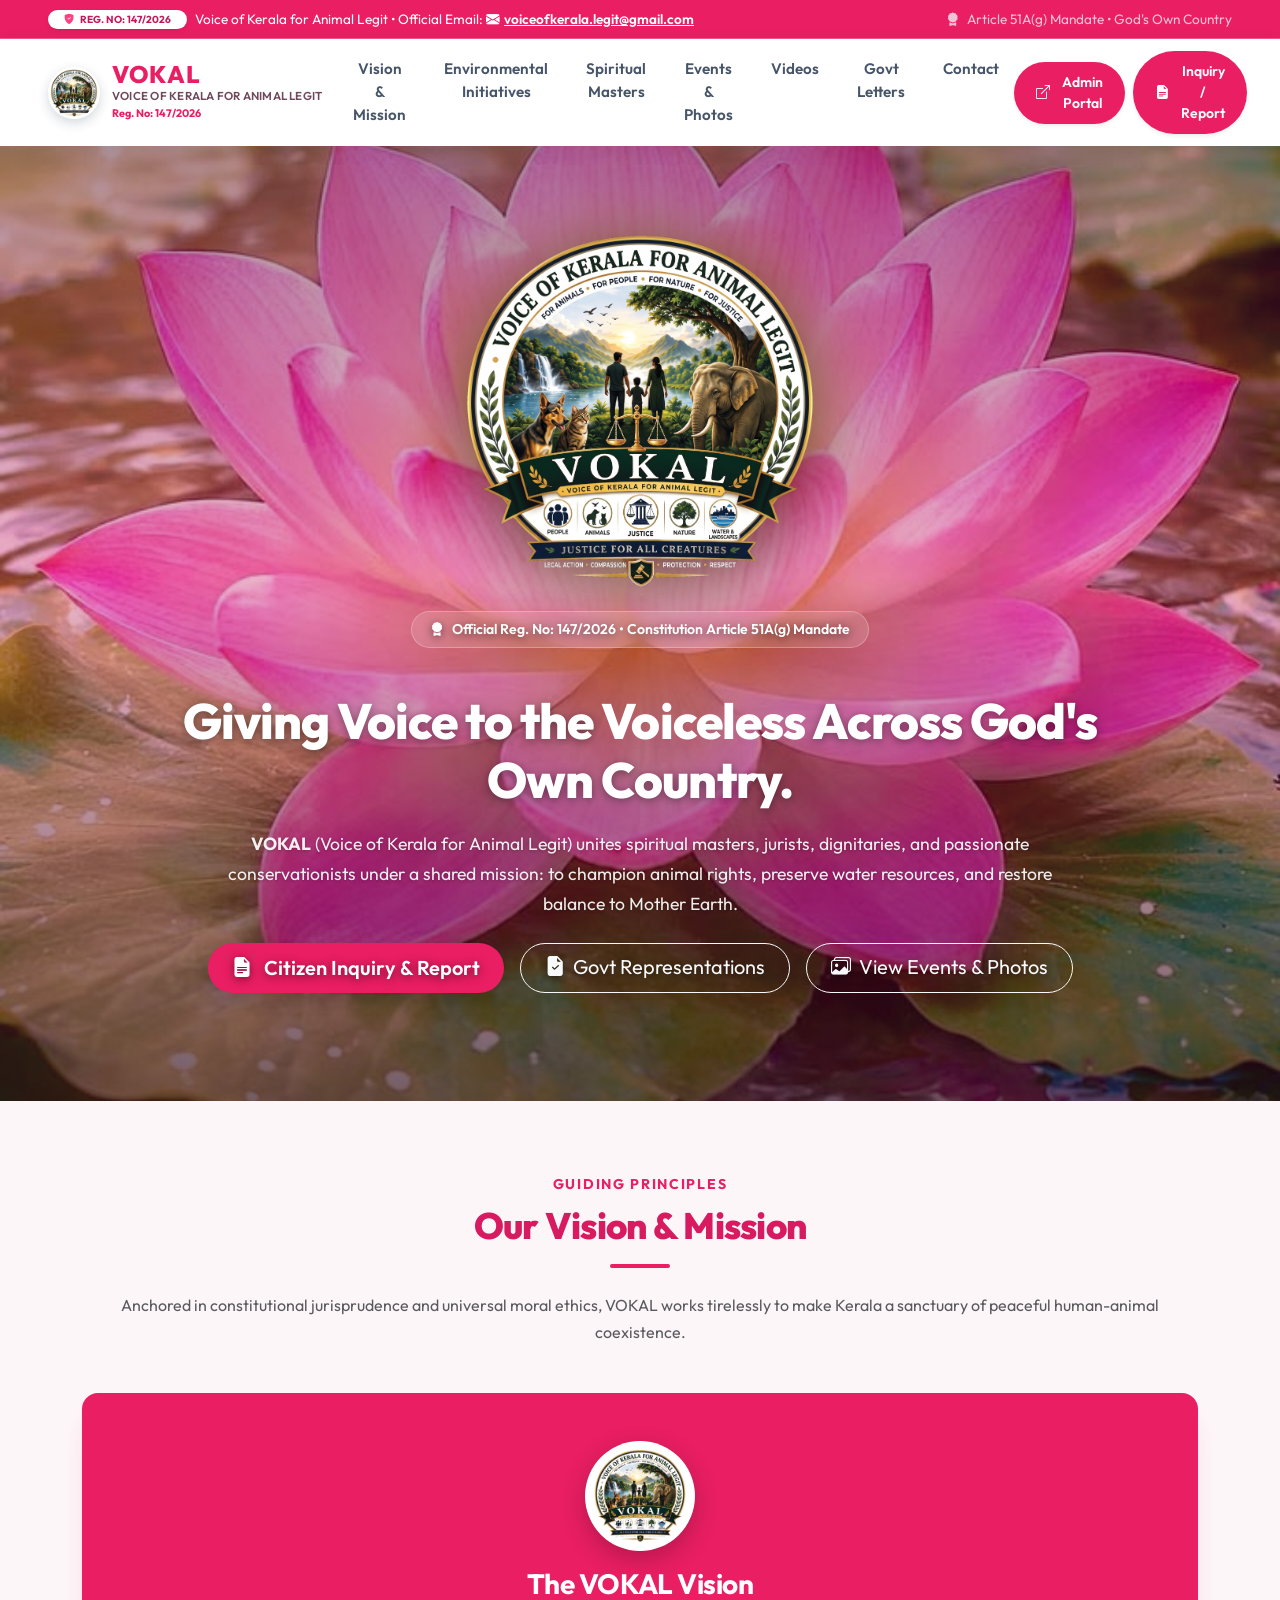
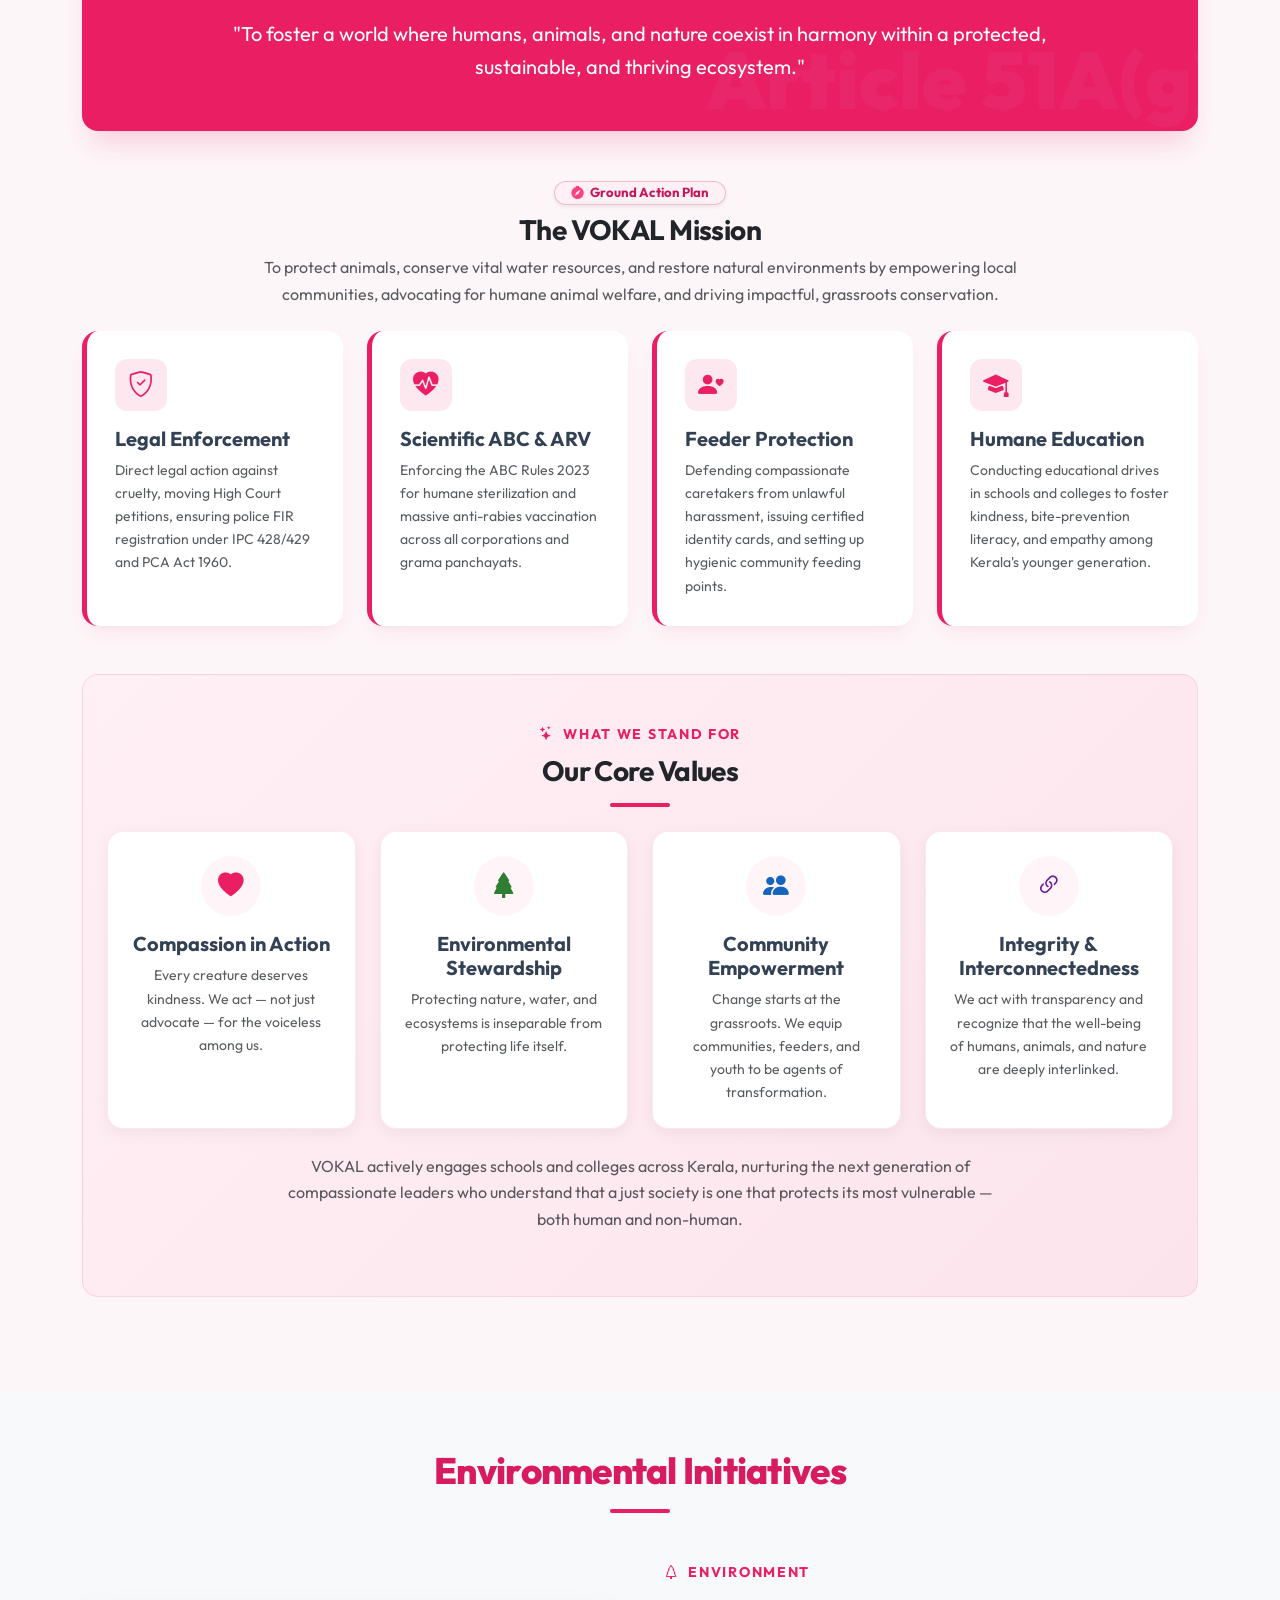
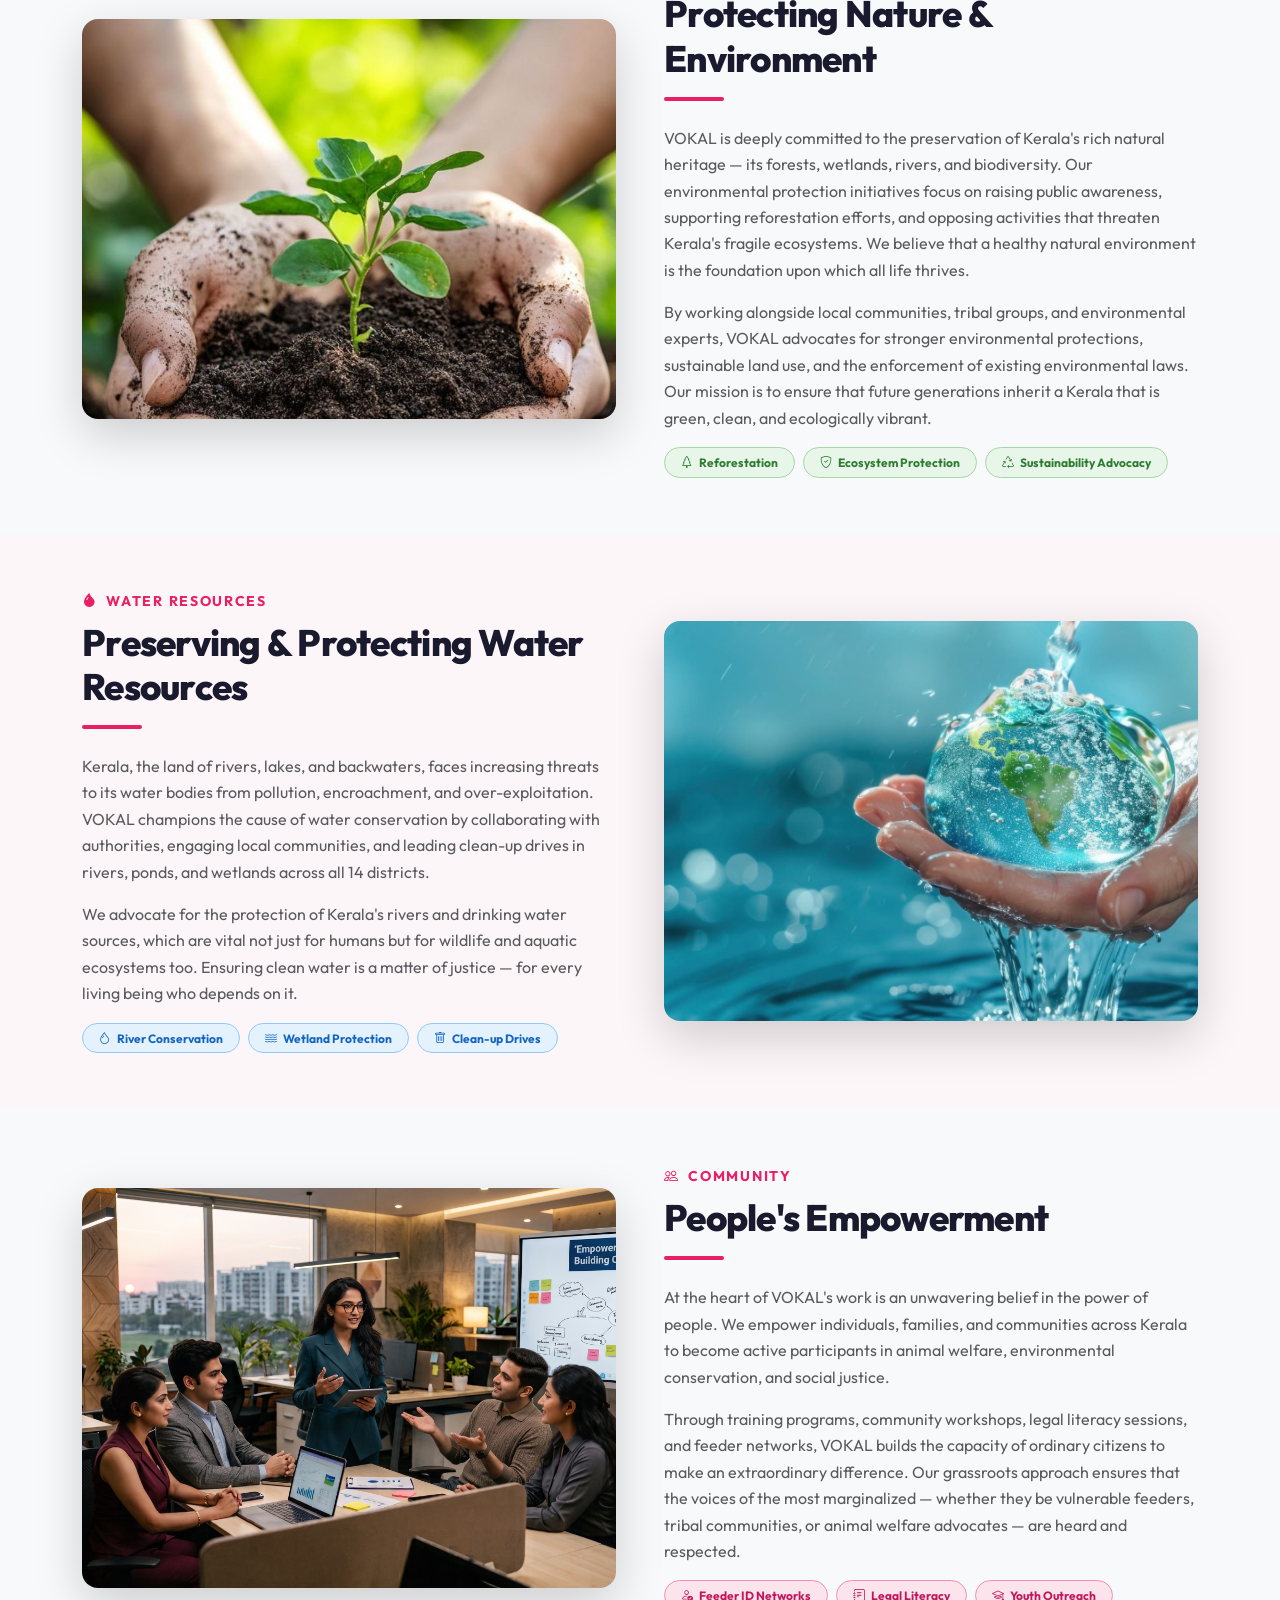
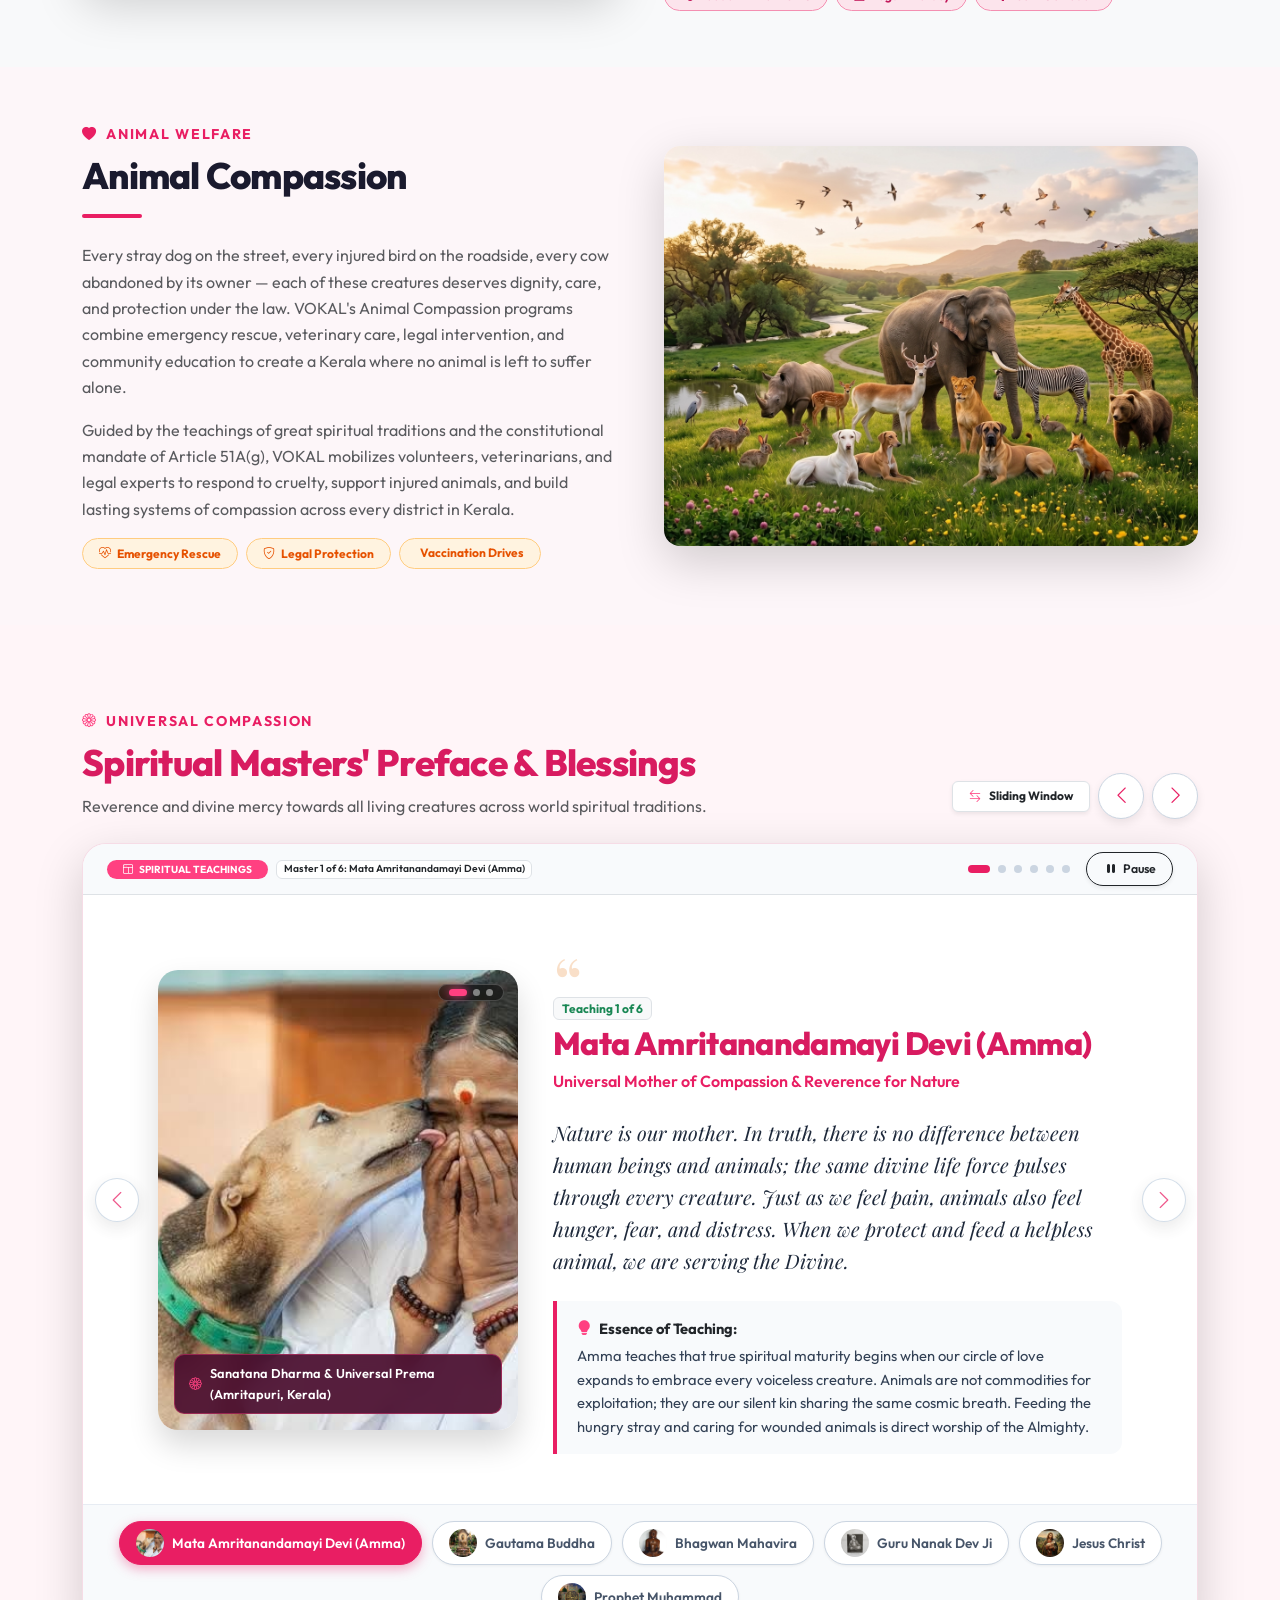
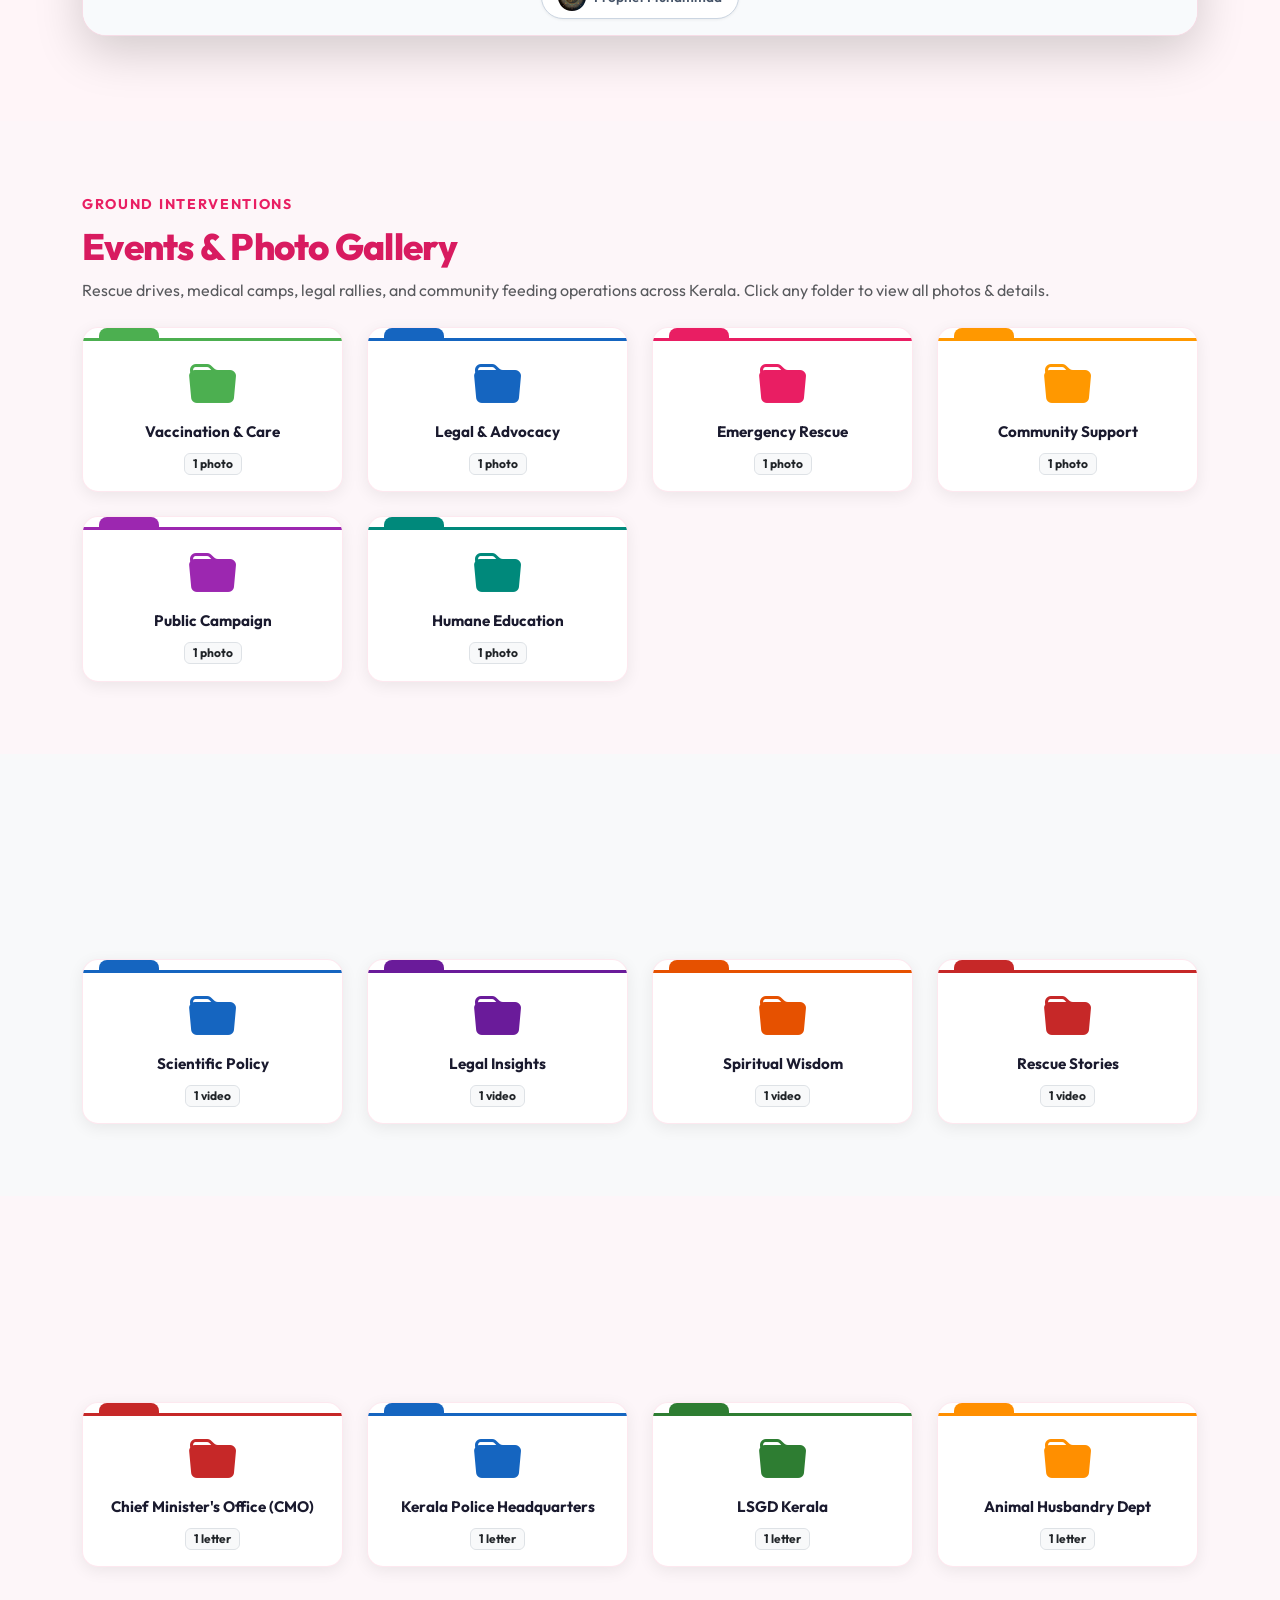
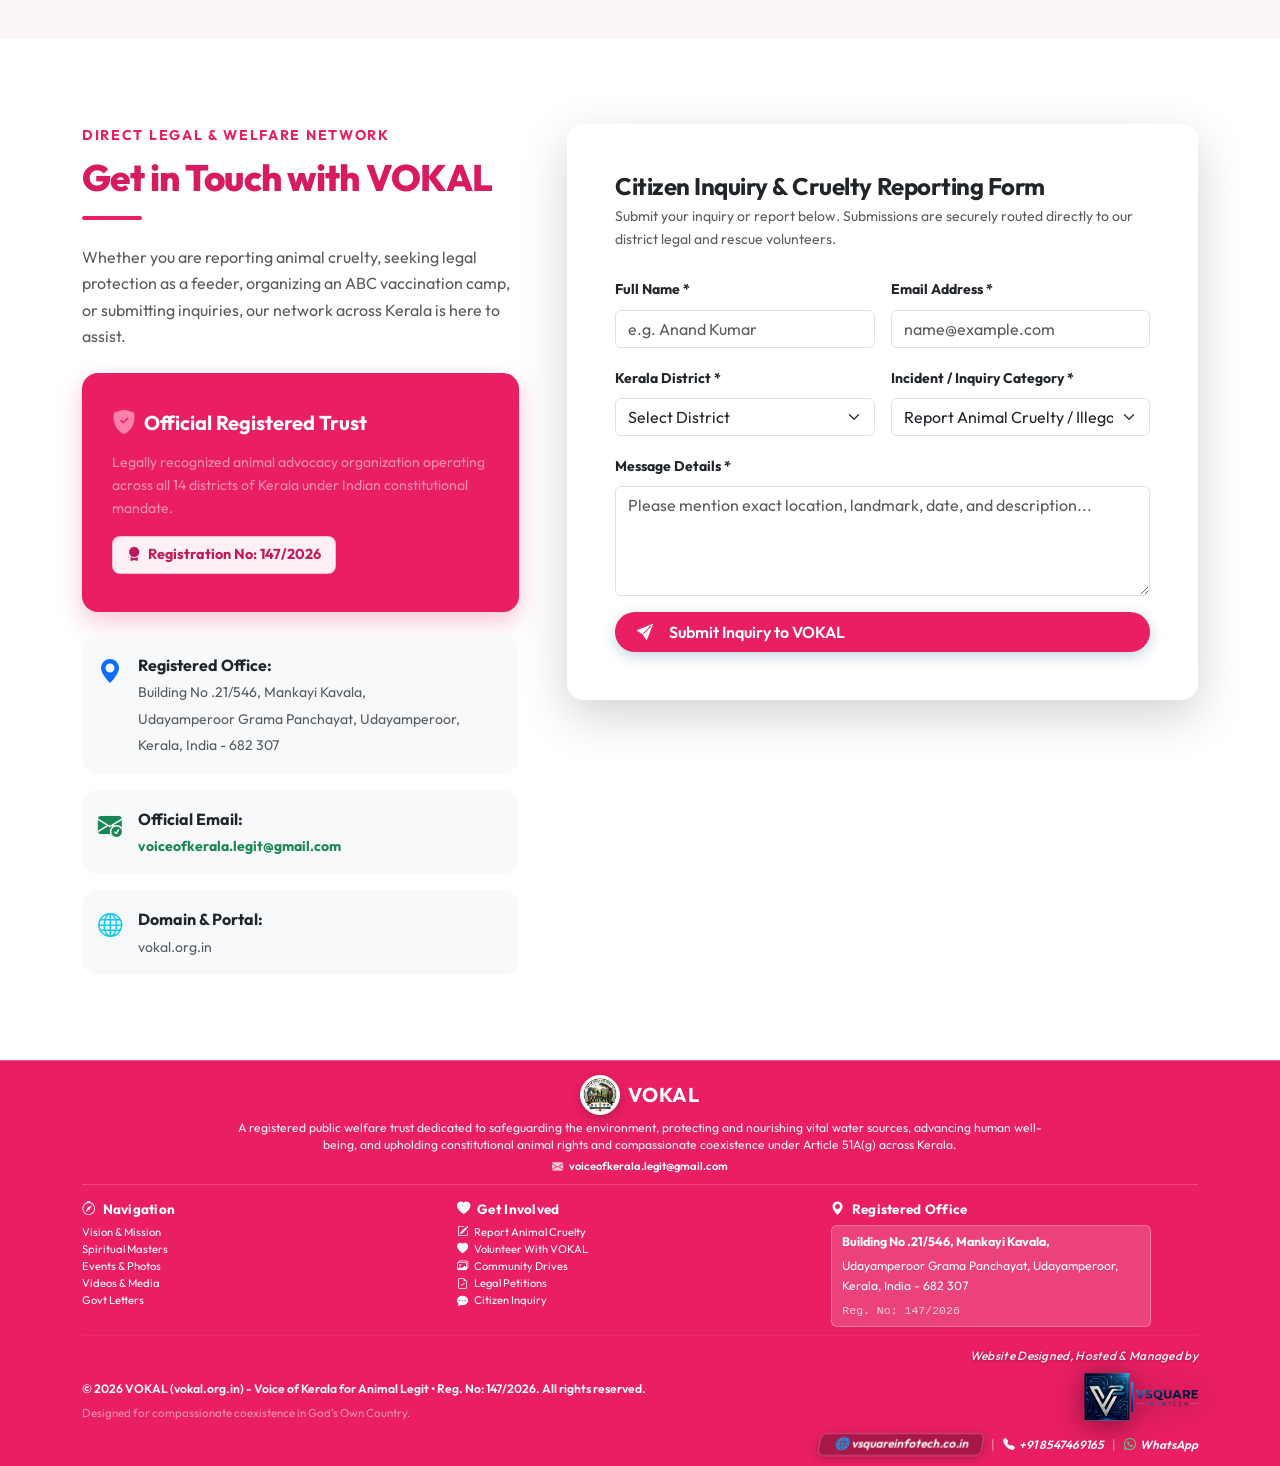
==== index.html @ b6de376c "Update index.html" ====
<!DOCTYPE html>
<html lang="en">
<head>
  <meta charset="UTF-8">
  <meta name="viewport" content="width=device-width, initial-scale=1.0">
  <title>VOKAL - Voice of Kerala for Animal Legit | Reg. No: 147/2026</title>
  <meta name="description" content="Voice of Kerala for Animal Legit (VOKAL) - Legal advocacy, humane animal birth control, feeder protection, and compassionate coexistence across Kerala. Reg. No: 147/2026.">
  <meta http-equiv="Cache-Control" content="no-cache, no-store, must-revalidate">
  <meta http-equiv="Pragma" content="no-cache">
  <meta http-equiv="Expires" content="0">
  <link rel="canonical" href="https://vokal.org.in">

  <!-- Favicon / Brand Tab Icon -->
  <link rel="icon" type="image/png" sizes="32x32" href="favicon-32x32.png?v=1.0">
  <link rel="icon" type="image/png" sizes="64x64" href="favicon.png?v=1.0">
  <link rel="apple-touch-icon" sizes="180x180" href="apple-touch-icon.png?v=1.0">
  <link rel="shortcut icon" href="favicon.ico?v=1.0">

  <!-- Google Fonts: Outfit & Playfair Display -->
  <link rel="preconnect" href="https://fonts.googleapis.com">
  <link rel="preconnect" href="https://fonts.gstatic.com" crossorigin>
  <link href="https://fonts.googleapis.com/css2?family=Outfit:wght@300;400;500;600;700;800;900&family=Playfair+Display:ital,wght@0,600;1,400;1,600;1,700&display=swap" rel="stylesheet">

  <!-- Bootstrap 5.3 CSS -->
  <link href="https://cdn.jsdelivr.net/npm/bootstrap@5.3.3/dist/css/bootstrap.min.css" rel="stylesheet">
  <!-- Bootstrap Icons -->
  <link rel="stylesheet" href="https://cdn.jsdelivr.net/npm/bootstrap-icons@1.11.3/font/bootstrap-icons.min.css">

  <!-- Custom CSS with Rose Pink & Lotus Theme -->
  <link rel="stylesheet" href="css/style.css?v=8.7">

  <!-- Clean portrait crop for all Spiritual Masters (strips unwanted borders & trims edges) -->
  <style>
    #spiritualMastersCarousel .carousel-item {
      overflow: hidden !important;
    }

    #spiritualMastersCarousel .carousel-item img,
    #spiritualMastersCarousel img,
    .masters-carousel img,
    .master-portrait-img,
    .master-card-img {
      width: 100% !important;
      height: 460px !important;
      max-height: 460px !important;
      object-fit: cover !important;
      object-position: center 18% !important;
      border: none !important;
      outline: none !important;
      box-shadow: none !important;
      display: block !important;
      margin: 0 auto !important;
      transform: scale(1.06) !important;
      transform-origin: center center !important;
    }
  </style>
</head>
<body>

  <!-- 1. TOP ANNOUNCEMENT & REGISTRATION BAR -->
  <div class="top-notice-bar">
    <div class="container-fluid px-3 px-lg-5 d-flex flex-wrap justify-content-center justify-content-md-between align-items-center gap-2 text-center text-md-start">
      <div class="d-flex flex-wrap align-items-center justify-content-center justify-content-md-start gap-2">
        <span class="badge rounded-pill px-3 py-1 shadow-sm" style="background: #ffffff; color: #c2185b; font-weight: 700;"><i class="bi bi-shield-fill-check me-1" style="color: #ff4081;"></i> REG. NO: 147/2026</span>
        <span class="text-break">Voice of Kerala for Animal Legit • Official Email: <a href="mailto:voiceofkerala.legit@gmail.com" class="text-decoration-underline text-white"><i class="bi bi-envelope-fill me-1"></i>voiceofkerala.legit@gmail.com</a></span>
      </div>
      <div class="d-none d-md-flex align-items-center gap-3">
        <span class="text-light opacity-75"><i class="bi bi-award-fill me-1"></i> Article 51A(g) Mandate • God's Own Country</span>
      </div>
    </div>
  </div>

  <!-- 2. NAVBAR (WITH SIDE HEADING & OFFICIAL EMBLEM) -->
  <nav class="navbar navbar-expand-lg navbar-vokal sticky-top">
    <div class="container-fluid px-3 px-lg-5">
      <a class="navbar-brand navbar-brand-logo" href="#">
        <img src="assets/vokal_emblem_clean.png?v=8.0" alt="VOKAL Emblem" class="brand-emblem-img">
        <div class="d-flex flex-column justify-content-center brand-text-col">
          <span class="brand-title">VOKAL</span>
          <span class="brand-subtitle">Voice of Kerala for Animal Legit</span>
          <span class="brand-reg-no">Reg. No: 147/2026</span>
        </div>
      </a>
      
      <button class="navbar-toggler border-0" type="button" data-bs-toggle="collapse" data-bs-target="#navbarMain" aria-controls="navbarMain" aria-expanded="false" aria-label="Toggle navigation">
        <span class="navbar-toggler-icon"></span>
      </button>

      <div class="collapse navbar-collapse" id="navbarMain">
        <ul class="navbar-nav mx-auto mb-2 mb-lg-0 gap-2">
          <li class="nav-item"><a class="nav-link nav-link-btn btn btn-sm rounded-pill px-3 fw-semibold" href="#about">Vision & Mission</a></li>
          <li class="nav-item"><a class="nav-link nav-link-btn btn btn-sm rounded-pill px-3 fw-semibold" href="#initiatives">Environmental Initiatives</a></li>
          <li class="nav-item"><a class="nav-link nav-link-btn btn btn-sm rounded-pill px-3 fw-semibold" href="#spiritual-masters">Spiritual Masters</a></li>
          <li class="nav-item"><a class="nav-link nav-link-btn btn btn-sm rounded-pill px-3 fw-semibold" href="#events">Events & Photos</a></li>
          <li class="nav-item"><a class="nav-link nav-link-btn btn btn-sm rounded-pill px-3 fw-semibold" href="#videos">Videos</a></li>
          <li class="nav-item"><a class="nav-link nav-link-btn btn btn-sm rounded-pill px-3 fw-semibold" href="#letters">Govt Letters</a></li>
          <li class="nav-item"><a class="nav-link nav-link-btn btn btn-sm rounded-pill px-3 fw-semibold" href="#contact">Contact</a></li>
        </ul>

        <div class="d-flex align-items-center gap-2 mt-2 mt-lg-0">
          <a href="admin.html" target="_blank" rel="noopener noreferrer" class="btn btn-vokal-accent btn-sm shadow-sm">
            <i class="bi bi-box-arrow-up-right me-1"></i> Admin Portal
          </a>
          <a href="#contact" class="btn btn-vokal-accent btn-sm shadow-sm">
            <i class="bi bi-file-earmark-text-fill me-1"></i> Inquiry / Report
          </a>
        </div>
      </div>
    </div>
  </nav>

  <!-- 3. HERO SECTION (LOTUS PEACE THEME & CENTERED VOKAL EMBLEM) -->
  <section class="hero-section text-center">
    <div class="container position-relative" style="z-index: 2;">
      <!-- Centered Official VOKAL Emblem on its own row -->
      <div class="hero-logo-wrapper" style="display: flex !important; justify-content: center !important; align-items: center !important; width: 100% !important; margin: 0 auto 20px !important;">
        <img src="assets/vokal_emblem_clean.png?v=8.0" alt="VOKAL Official Emblem" class="hero-emblem-centered" data-bs-toggle="modal" data-bs-target="#emblemZoomModal" title="Click to view emblem in ultra-high resolution" style="display: block !important; margin: 0 auto !important;">
      </div>

      <!-- Registration & Constitutional Mandate Badge centered below logo -->
      <div class="d-flex justify-content-center mb-4 px-2">
        <div class="hero-badge mx-auto text-wrap">
          <i class="bi bi-award-fill text-white"></i> Official Reg. No: 147/2026 • Constitution Article 51A(g) Mandate
        </div>
      </div>

      <h1 class="hero-title mx-auto text-center animate-on-scroll" style="max-width: 960px;">
        Giving Voice to the <span>Voiceless</span> Across God's Own Country.
      </h1>

      <!-- VOKAL Intro Paragraph -->
      <p class="hero-intro-para mx-auto text-center animate-on-scroll" style="max-width: 860px;">
        <strong>VOKAL</strong> (Voice of Kerala for Animal Legit) unites spiritual masters, jurists, dignitaries, and passionate conservationists under a shared mission: to champion animal rights, preserve water resources, and restore balance to Mother Earth.
      </p>

      <div class="d-flex flex-wrap justify-content-center gap-3 mb-2 animate-on-scroll">
        <a href="#contact" class="btn btn-vokal-accent btn-lg px-4 shadow">
          <i class="bi bi-file-earmark-text-fill me-1"></i> Citizen Inquiry & Report
        </a>
        <a href="#letters" class="btn btn-outline-light rounded-pill btn-lg px-4">
          <i class="bi bi-file-earmark-check-fill me-1"></i> Govt Representations
        </a>
        <a href="#events" class="btn btn-outline-light rounded-pill btn-lg px-4">
          <i class="bi bi-images me-1"></i> View Events & Photos
        </a>
      </div>
    </div>
  </section>

  <!-- 4. VISION & MISSION -->
  <section id="about" class="py-5">
    <div class="container my-4">
      <div class="text-center max-w-700 mx-auto mb-5 animate-on-scroll">
        <span class="section-tag">Guiding Principles</span>
        <h2 class="section-title">Our Vision & Mission</h2>
        <div class="section-divider"></div>
        <p class="text-muted">
          Anchored in constitutional jurisprudence and universal moral ethics, VOKAL works tirelessly to make Kerala a sanctuary of peaceful human-animal coexistence.
        </p>
      </div>

      <!-- Vision Card -->
      <div class="row g-4 mb-5 animate-on-scroll">
        <div class="col-lg-12">
          <div class="vision-hero-card text-center p-4 p-md-5">
            <div class="d-flex justify-content-center align-items-center mb-3">
              <div class="vision-logo-wrap" style="display: inline-flex !important; align-items: center !important; justify-content: center !important; width: 110px !important; height: 110px !important; background: #ffffff !important; border-radius: 50% !important; overflow: hidden !important; padding: 6px !important; box-shadow: 0 8px 24px rgba(0, 0, 0, 0.22) !important; margin: 0 auto !important; border: 3px solid rgba(255, 255, 255, 0.95) !important;">
                <img src="assets/vokal_emblem_clean.png?v=8.0" alt="VOKAL Official Emblem" style="width: 94px !important; height: 94px !important; object-fit: contain !important; display: block !important; margin: 0 auto !important;">
              </div>
            </div>
            <h3 class="fw-bold mb-3 text-white">The VOKAL Vision</h3>
            <p class="fs-5 mb-0 text-white opacity-95 leading-relaxed mx-auto" style="max-width: 840px;">
              "To foster a world where humans, animals, and nature coexist in harmony within a protected, sustainable, and thriving ecosystem."
            </p>
          </div>
        </div>
      </div>

      <!-- Mission Statement -->
      <div class="text-center max-w-700 mx-auto mb-4 mt-2 animate-on-scroll">
        <span class="badge rounded-pill px-3 py-1 mb-2 shadow-sm" style="background: #fff0f5; color: #c2185b; border: 1px solid rgba(194, 24, 91, 0.25); font-weight: 700; font-size: 0.82rem;">
          <i class="bi bi-compass-fill me-1" style="color: #ff4081;"></i> Ground Action Plan
        </span>
        <h3 class="fw-bold mb-2 text-dark">The VOKAL Mission</h3>
        <p class="text-muted mx-auto mb-0" style="max-width: 760px;">
          To protect animals, conserve vital water resources, and restore natural environments by empowering local communities, advocating for humane animal welfare, and driving impactful, grassroots conservation.
        </p>
      </div>

      <!-- 4 Pillars of Mission -->
      <div class="row g-4 mb-5">
        <div class="col-md-6 col-lg-3 animate-on-scroll">
          <div class="mission-box h-100">
            <div class="mission-icon">
              <i class="bi bi-shield-check"></i>
            </div>
            <h5 class="fw-bold mb-2">Legal Enforcement</h5>
            <p class="text-muted small mb-0">
              Direct legal action against cruelty, moving High Court petitions, ensuring police FIR registration under IPC 428/429 and PCA Act 1960.
            </p>
          </div>
        </div>

        <div class="col-md-6 col-lg-3 animate-on-scroll">
          <div class="mission-box h-100">
            <div class="mission-icon">
              <i class="bi bi-heart-pulse-fill"></i>
            </div>
            <h5 class="fw-bold mb-2">Scientific ABC & ARV</h5>
            <p class="text-muted small mb-0">
              Enforcing the ABC Rules 2023 for humane sterilization and massive anti-rabies vaccination across all corporations and grama panchayats.
            </p>
          </div>
        </div>

        <div class="col-md-6 col-lg-3 animate-on-scroll">
          <div class="mission-box h-100">
            <div class="mission-icon">
              <i class="bi bi-person-heart"></i>
            </div>
            <h5 class="fw-bold mb-2">Feeder Protection</h5>
            <p class="text-muted small mb-0">
              Defending compassionate caretakers from unlawful harassment, issuing certified identity cards, and setting up hygienic community feeding points.
            </p>
          </div>
        </div>

        <div class="col-md-6 col-lg-3 animate-on-scroll">
          <div class="mission-box h-100">
            <div class="mission-icon">
              <i class="bi bi-mortarboard-fill"></i>
            </div>
            <h5 class="fw-bold mb-2">Humane Education</h5>
            <p class="text-muted small mb-0">
              Conducting educational drives in schools and colleges to foster kindness, bite-prevention literacy, and empathy among Kerala's younger generation.
            </p>
          </div>
        </div>
      </div>

      <!-- CORE VALUES SECTION -->
      <div class="core-values-section py-5 px-4 rounded-4 mb-5 animate-on-scroll">
        <div class="text-center mb-4">
          <span class="section-tag"><i class="bi bi-stars me-1"></i> What We Stand For</span>
          <h3 class="fw-bold text-dark mt-2 mb-3">Our Core Values</h3>
          <div class="section-divider mx-auto"></div>
        </div>
        <div class="row g-4 justify-content-center">
          <div class="col-md-6 col-lg-3 animate-on-scroll">
            <div class="core-value-card text-center p-4 h-100">
              <div class="core-value-icon mb-3">
                <i class="bi bi-heart-fill" style="color: #e91e63;"></i>
              </div>
              <h5 class="fw-bold mb-2">Compassion in Action</h5>
              <p class="text-muted small mb-0">Every creature deserves kindness. We act — not just advocate — for the voiceless among us.</p>
            </div>
          </div>
          <div class="col-md-6 col-lg-3 animate-on-scroll">
            <div class="core-value-card text-center p-4 h-100">
              <div class="core-value-icon mb-3">
                <i class="bi bi-tree-fill" style="color: #2e7d32;"></i>
              </div>
              <h5 class="fw-bold mb-2">Environmental Stewardship</h5>
              <p class="text-muted small mb-0">Protecting nature, water, and ecosystems is inseparable from protecting life itself.</p>
            </div>
          </div>
          <div class="col-md-6 col-lg-3 animate-on-scroll">
            <div class="core-value-card text-center p-4 h-100">
              <div class="core-value-icon mb-3">
                <i class="bi bi-people-fill" style="color: #1565c0;"></i>
              </div>
              <h5 class="fw-bold mb-2">Community Empowerment</h5>
              <p class="text-muted small mb-0">Change starts at the grassroots. We equip communities, feeders, and youth to be agents of transformation.</p>
            </div>
          </div>
          <div class="col-md-6 col-lg-3 animate-on-scroll">
            <div class="core-value-card text-center p-4 h-100">
              <div class="core-value-icon mb-3">
                <i class="bi bi-link-45deg" style="color: #6a1b9a;"></i>
              </div>
              <h5 class="fw-bold mb-2">Integrity & Interconnectedness</h5>
              <p class="text-muted small mb-0">We act with transparency and recognize that the well-being of humans, animals, and nature are deeply interlinked.</p>
            </div>
          </div>
        </div>
        <div class="text-center mt-4 animate-on-scroll">
          <p class="text-muted mx-auto" style="max-width: 740px;">
            VOKAL actively engages schools and colleges across Kerala, nurturing the next generation of compassionate leaders who understand that a just society is one that protects its most vulnerable — both human and non-human.
          </p>
        </div>
      </div>
    </div>
  </section>

  <!-- 4B. PROTECTING NATURE & ENVIRONMENT -->
  <section class="py-5 bg-light" id="initiatives">
    <div class="container my-2">
      <div class="text-center mb-5 animate-on-scroll">
        <h2 class="section-title mt-2">Environmental Initiatives</h2>
        <div class="section-divider mx-auto"></div>
      </div>
      
      <div class="row g-4 g-lg-5 align-items-center">
        <div class="col-lg-6 animate-on-scroll">
          <img src="assets/organic_fertilizers.jpg" alt="Protecting Nature &amp; Environment" class="img-fluid rounded-4 shadow-lg initiative-card-img initiative-nature-img" loading="lazy">
        </div>
        <div class="col-lg-6 animate-on-scroll">
          <span class="section-tag"><i class="bi bi-tree me-1"></i> Environment</span>
          <h3 class="section-title text-dark mb-3 mt-2">Protecting Nature &amp; Environment</h3>
          <div class="section-divider left"></div>
          <p class="text-muted mt-3">
            VOKAL is deeply committed to the preservation of Kerala's rich natural heritage — its forests, wetlands, rivers, and biodiversity. Our environmental protection initiatives focus on raising public awareness, supporting reforestation efforts, and opposing activities that threaten Kerala's fragile ecosystems. We believe that a healthy natural environment is the foundation upon which all life thrives.
          </p>
          <p class="text-muted">
            By working alongside local communities, tribal groups, and environmental experts, VOKAL advocates for stronger environmental protections, sustainable land use, and the enforcement of existing environmental laws. Our mission is to ensure that future generations inherit a Kerala that is green, clean, and ecologically vibrant.
          </p>
          <div class="d-flex flex-wrap gap-2 mt-3">
            <span class="badge rounded-pill px-3 py-2" style="background: #e8f5e9; color: #2e7d32; border: 1px solid #a5d6a7;">
              <i class="bi bi-tree me-1"></i> Reforestation
            </span>
            <span class="badge rounded-pill px-3 py-2" style="background: #e8f5e9; color: #2e7d32; border: 1px solid #a5d6a7;">
              <i class="bi bi-shield-check me-1"></i> Ecosystem Protection
            </span>
            <span class="badge rounded-pill px-3 py-2" style="background: #e8f5e9; color: #2e7d32; border: 1px solid #a5d6a7;">
              <i class="bi bi-recycle me-1"></i> Sustainability Advocacy
            </span>
          </div>
        </div>
      </div>
    </div>
  </section>

  <!-- 4C. PRESERVING & PROTECTING WATER RESOURCES -->
  <section class="py-5" id="water">
    <div class="container my-2">
      <div class="row g-4 g-lg-5 align-items-center flex-lg-row-reverse">
        <div class="col-lg-6 animate-on-scroll">
          <img src="assets/save_water.jpg" alt="Preserving &amp; Protecting Water Resources" class="img-fluid rounded-4 shadow-lg initiative-card-img initiative-water-img" loading="lazy">
        </div>
        <div class="col-lg-6 animate-on-scroll">
          <span class="section-tag"><i class="bi bi-droplet-fill me-1"></i> Water Resources</span>
          <h3 class="section-title text-dark mt-2">Preserving &amp; Protecting Water Resources</h3>
          <div class="section-divider left"></div>
          <p class="text-muted mt-3">
            Kerala, the land of rivers, lakes, and backwaters, faces increasing threats to its water bodies from pollution, encroachment, and over-exploitation. VOKAL champions the cause of water conservation by collaborating with authorities, engaging local communities, and leading clean-up drives in rivers, ponds, and wetlands across all 14 districts.
          </p>
          <p class="text-muted">
            We advocate for the protection of Kerala's rivers and drinking water sources, which are vital not just for humans but for wildlife and aquatic ecosystems too. Ensuring clean water is a matter of justice — for every living being who depends on it.
          </p>
          <div class="d-flex flex-wrap gap-2 mt-3">
            <span class="badge rounded-pill px-3 py-2" style="background: #e3f2fd; color: #1565c0; border: 1px solid #90caf9;">
              <i class="bi bi-droplet me-1"></i> River Conservation
            </span>
            <span class="badge rounded-pill px-3 py-2" style="background: #e3f2fd; color: #1565c0; border: 1px solid #90caf9;">
              <i class="bi bi-water me-1"></i> Wetland Protection
            </span>
            <span class="badge rounded-pill px-3 py-2" style="background: #e3f2fd; color: #1565c0; border: 1px solid #90caf9;">
              <i class="bi bi-trash me-1"></i> Clean-up Drives
            </span>
          </div>
        </div>
      </div>
    </div>
  </section>

  <!-- 4D. PEOPLE'S EMPOWERMENT -->
  <section class="py-5 bg-light" id="empowerment">
    <div class="container my-2">
      <div class="row g-4 g-lg-5 align-items-center">
        <div class="col-lg-6 animate-on-scroll">
          <img src="assets/people_empowerment.jpg" alt="People's Empowerment" class="img-fluid rounded-4 shadow-lg initiative-card-img initiative-people-img" loading="lazy">
        </div>
        <div class="col-lg-6 animate-on-scroll">
          <span class="section-tag"><i class="bi bi-people me-1"></i> Community</span>
          <h3 class="section-title text-dark mt-2">People's Empowerment</h3>
          <div class="section-divider left"></div>
          <p class="text-muted mt-3">
            At the heart of VOKAL's work is an unwavering belief in the power of people. We empower individuals, families, and communities across Kerala to become active participants in animal welfare, environmental conservation, and social justice.
          </p>
          <p class="text-muted">
            Through training programs, community workshops, legal literacy sessions, and feeder networks, VOKAL builds the capacity of ordinary citizens to make an extraordinary difference. Our grassroots approach ensures that the voices of the most marginalized — whether they be vulnerable feeders, tribal communities, or animal welfare advocates — are heard and respected.
          </p>
          <div class="d-flex flex-wrap gap-2 mt-3">
            <span class="badge rounded-pill px-3 py-2" style="background: #fce4ec; color: #c2185b; border: 1px solid #f48fb1;">
              <i class="bi bi-person-check me-1"></i> Feeder ID Networks
            </span>
            <span class="badge rounded-pill px-3 py-2" style="background: #fce4ec; color: #c2185b; border: 1px solid #f48fb1;">
              <i class="bi bi-journal-text me-1"></i> Legal Literacy
            </span>
            <span class="badge rounded-pill px-3 py-2" style="background: #fce4ec; color: #c2185b; border: 1px solid #f48fb1;">
              <i class="bi bi-mortarboard me-1"></i> Youth Outreach
            </span>
          </div>
        </div>
      </div>
    </div>
  </section>

  <!-- 4E. ANIMAL COMPASSION -->
  <section class="py-5" id="animal-compassion">
    <div class="container my-2">
      <div class="row g-4 g-lg-5 align-items-center flex-lg-row-reverse">
        <div class="col-lg-6 animate-on-scroll">
          <img src="assets/diverse_animals_group.jpg" alt="Animal Compassion" class="img-fluid rounded-4 shadow-lg initiative-card-img initiative-animals-img" loading="lazy">
        </div>
        <div class="col-lg-6 animate-on-scroll">
          <span class="section-tag"><i class="bi bi-heart-fill me-1"></i> Animal Welfare</span>
          <h3 class="section-title text-dark mt-2">Animal Compassion</h3>
          <div class="section-divider left"></div>
          <p class="text-muted mt-3">
            Every stray dog on the street, every injured bird on the roadside, every cow abandoned by its owner — each of these creatures deserves dignity, care, and protection under the law. VOKAL's Animal Compassion programs combine emergency rescue, veterinary care, legal intervention, and community education to create a Kerala where no animal is left to suffer alone.
          </p>
          <p class="text-muted">
            Guided by the teachings of great spiritual traditions and the constitutional mandate of Article 51A(g), VOKAL mobilizes volunteers, veterinarians, and legal experts to respond to cruelty, support injured animals, and build lasting systems of compassion across every district in Kerala.
          </p>
          <div class="d-flex flex-wrap gap-2 mt-3">
            <span class="badge rounded-pill px-3 py-2" style="background: #fff3e0; color: #e65100; border: 1px solid #ffcc80;">
              <i class="bi bi-heart-pulse me-1"></i> Emergency Rescue
            </span>
            <span class="badge rounded-pill px-3 py-2" style="background: #fff3e0; color: #e65100; border: 1px solid #ffcc80;">
              <i class="bi bi-shield-check me-1"></i> Legal Protection
            </span>
            <span class="badge rounded-pill px-3 py-2" style="background: #fff3e0; color: #e65100; border: 1px solid #ffcc80;">
              <i class="bi bi-syringe me-1"></i> Vaccination Drives
            </span>
          </div>
        </div>
      </div>
    </div>
  </section>

  <!-- 5. SPIRITUAL MASTERS PREFACE (AMMA, BUDDHA, MAHAVIRA, NANAK, JESUS, MUHAMMAD) -->
  <section id="spiritual-masters" class="masters-section">
    <div class="container">
      <div class="d-flex flex-column flex-md-row justify-content-between align-items-md-end mb-4 animate-on-scroll">
        <div>
          <span class="section-tag"><i class="bi bi-flower1 me-1" style="color: #ff4081;"></i> Universal Compassion</span>
          <h2 class="section-title mb-0">Spiritual Masters' Preface & Blessings</h2>
          <p class="text-muted mt-2 mb-0">Reverence and divine mercy towards all living creatures across world spiritual traditions.</p>
        </div>
        <div class="d-flex align-items-center gap-2 mt-3 mt-md-0">
          <span class="badge bg-white text-dark border px-3 py-2 shadow-sm d-none d-sm-inline-flex align-items-center">
            <i class="bi bi-arrow-left-right me-2" style="color: #ff4081;"></i> Sliding Window
          </span>
          <button class="slider-arrow-btn" type="button" id="masterPrevBtn" aria-label="Previous Master">
            <i class="bi bi-chevron-left"></i>
          </button>
          <button class="slider-arrow-btn" type="button" id="masterNextBtn" aria-label="Next Master">
            <i class="bi bi-chevron-right"></i>
          </button>
        </div>
      </div>

      <!-- SLIDING WINDOW CONTAINER -->
      <div class="masters-slider-container shadow-lg position-relative animate-on-scroll">
        <!-- Sliding Window Top Bar -->
        <div class="masters-window-topbar d-flex flex-wrap justify-content-between align-items-center px-3 px-md-4 py-2 border-bottom gap-2">
          <div class="d-flex flex-wrap align-items-center gap-2">
            <span class="badge rounded-pill text-white px-3 py-1 fw-bold" style="background: #ff4081;"><i class="bi bi-window-split me-1"></i> SPIRITUAL TEACHINGS</span>
            <span id="masterCounterBadge" class="badge bg-white text-dark border fw-semibold text-wrap">Master 1 of 6: Mata Amritanandamayi Devi (Amma)</span>
          </div>
          <div class="d-flex align-items-center gap-3">
            <div class="d-flex align-items-center gap-2" id="mastersIndicatorDots">
              <!-- Dynamically populated indicator dots -->
            </div>
            <button type="button" class="btn btn-sm btn-outline-dark py-1 px-3 rounded-pill d-flex align-items-center gap-1 shadow-sm" id="masterPausePlayBtn" title="Pause or resume auto-slide">
              <i class="bi bi-pause-fill fs-6" id="pausePlayIcon"></i>
              <span id="pausePlayText" class="small fw-semibold">Pause</span>
            </button>
          </div>
        </div>

        <!-- Carousel Slider (Amma, Buddha, Mahavira, Nanak, Jesus, Muhammad) with Pause Control -->
        <div id="spiritualMastersCarousel" class="carousel slide masters-carousel">
          <div class="carousel-inner" id="mastersCarouselInner">
            <!-- Dynamically populated from data.js -->
          </div>

          <!-- In-Window Floating Side Arrows -->
          <button class="carousel-control-prev master-floating-arrow prev" type="button" id="masterFloatPrevBtn" aria-label="Previous Slide">
            <span class="master-arrow-circle"><i class="bi bi-chevron-left"></i></span>
          </button>
          <button class="carousel-control-next master-floating-arrow next" type="button" id="masterFloatNextBtn" aria-label="Next Slide">
            <span class="master-arrow-circle"><i class="bi bi-chevron-right"></i></span>
          </button>
        </div>

        <!-- Master Switcher Icons Bar -->
        <div class="masters-nav-pill-row" id="mastersNavRow">
          <!-- Dynamically populated icons of special people -->
        </div>
      </div>
    </div>
  </section>

  <!-- 6. EVENTS & PHOTO GALLERY (FOLDER FORMAT) -->
  <section id="events" class="py-5">
    <div class="container my-4">
      <div class="d-flex flex-column flex-md-row justify-content-between align-items-md-end mb-4 animate-on-scroll">
        <div>
          <span class="section-tag">Ground Interventions</span>
          <h2 class="section-title mb-0">Events &amp; Photo Gallery</h2>
          <p class="text-muted mt-2 mb-0">Rescue drives, medical camps, legal rallies, and community feeding operations across Kerala. Click any folder to view all photos &amp; details.</p>
        </div>
      </div>
      <!-- Events Folder Grid -->
      <div class="row g-4" id="eventsGrid">
        <!-- Dynamically rendered folder cards -->
      </div>
    </div>
  </section>

  <!-- 7. VIDEO SHOWCASE & MEDIA LINKS (FOLDER FORMAT) -->
  <section id="videos" class="py-5 bg-light">
    <div class="container my-4">
      <div class="d-flex flex-column flex-md-row justify-content-between align-items-md-end mb-4 animate-on-scroll">
        <div>
          <span class="section-tag">Media &amp; Documentaries</span>
          <h2 class="section-title mb-0">Video Showcase &amp; Legal Insights</h2>
          <p class="text-muted mt-2 mb-0">All videos organised by category. Click any folder to watch all videos in that series.</p>
        </div>
      </div>
      <!-- Videos Folder Grid -->
      <div class="row g-4" id="videosGrid">
        <!-- Dynamically populated folder cards -->
      </div>
    </div>
  </section>

  <!-- 8. LETTERS TO GOVERNMENT & LEGAL CELL (FOLDER FORMAT) -->
  <section id="letters" class="py-5">
    <div class="container my-4">
      <div class="d-flex flex-column flex-md-row justify-content-between align-items-md-end mb-4 animate-on-scroll">
        <div>
          <span class="section-tag">Constitutional &amp; Administrative Action</span>
          <h2 class="section-title mb-0">Letters &amp; Representations to Government</h2>
          <p class="text-muted mt-2 mb-0">Official memorandums and petitions, organised by department. Click any folder to read all letters sent to that authority.</p>
        </div>
      </div>
      <!-- Letters Folder Grid -->
      <div class="row g-4" id="lettersGrid">
        <!-- Dynamically populated folder cards -->
      </div>
    </div>
  </section>

  <!-- FOLDER VIEWER MODAL (shared for Events / Videos / Letters) -->
  <div class="modal fade" id="folderViewerModal" tabindex="-1" aria-hidden="true">
    <div class="modal-dialog modal-xl modal-dialog-centered modal-dialog-scrollable">
      <div class="modal-content border-0 shadow-lg rounded-4">
        <div class="modal-header" style="background: linear-gradient(135deg, #ff4081 0%, #c2185b 100%);">
          <div>
            <h5 class="modal-title fw-bold text-white mb-0" id="folderModalTitle">Folder</h5>
            <small class="text-white opacity-75" id="folderModalSubtitle"></small>
          </div>
          <button type="button" class="btn-close btn-close-white" data-bs-dismiss="modal"></button>
        </div>
        <div class="modal-body p-4" id="folderModalBody">
          <!-- content injected dynamically -->
        </div>
      </div>
    </div>
  </div>


  <!-- 10. CONTACT US & CUSTOMER INQUIRY FORM (PHONE NUMBER REMOVED) -->
  <section id="contact" class="contact-section animate-on-scroll">
    <div class="container">
      <div class="row g-4 g-lg-5">
        <div class="col-lg-5">
          <span class="section-tag">Direct Legal & Welfare Network</span>
          <h2 class="section-title">Get in Touch with VOKAL</h2>
          <div class="section-divider left"></div>
          <p class="text-muted mb-4">
            Whether you are reporting animal cruelty, seeking legal protection as a feeder, organizing an ABC vaccination camp, or submitting inquiries, our network across Kerala is here to assist.
          </p>

          <!-- Official Registry & Contact Box (Phone numbers removed) -->
          <div class="emergency-helpline-box mb-4">
            <div class="d-flex align-items-center gap-2 mb-2">
              <i class="bi bi-shield-fill-check fs-4" style="color: #ff80ab;"></i>
              <h5 class="fw-bold mb-0">Official Registered Trust</h5>
            </div>
            <p class="small text-white-50 mb-3">
              Legally recognized animal advocacy organization operating across all 14 districts of Kerala under Indian constitutional mandate.
            </p>
            <div class="official-registration-badge mb-2">
              <i class="bi bi-award-fill me-1"></i> Registration No: 147/2026
            </div>
          </div>

          <div class="card p-3 border-0 bg-light rounded-4 mb-3">
            <div class="d-flex gap-3">
              <div class="fs-4 text-primary"><i class="bi bi-geo-alt-fill"></i></div>
              <div>
                <strong class="d-block text-dark">Registered Office:</strong>
                <small class="text-muted">
                  Building No .21/546, Mankayi Kavala,<br>
                  Udayamperoor Grama Panchayat, Udayamperoor,<br>
                  Kerala, India - 682 307
                </small>
              </div>
            </div>
          </div>

          <div class="card p-3 border-0 bg-light rounded-4 mb-3">
            <div class="d-flex gap-3">
              <div class="fs-4 text-success"><i class="bi bi-envelope-check-fill"></i></div>
              <div>
                <strong class="d-block text-dark">Official Email:</strong>
                <a href="mailto:voiceofkerala.legit@gmail.com" class="text-success fw-bold text-decoration-none small">voiceofkerala.legit@gmail.com</a>
              </div>
            </div>
          </div>

          <div class="card p-3 border-0 bg-light rounded-4">
            <div class="d-flex gap-3">
              <div class="fs-4 text-info"><i class="bi bi-globe"></i></div>
              <div>
                <strong class="d-block text-dark">Domain & Portal:</strong>
                <small class="text-muted">vokal.org.in</small>
              </div>
            </div>
          </div>
        </div>

        <div class="col-lg-7">
          <div class="card p-4 p-md-5 border-0 shadow-lg rounded-4">
            <h4 class="fw-bold mb-1 text-dark">Citizen Inquiry & Cruelty Reporting Form</h4>
            <p class="text-muted small mb-4">Submit your inquiry or report below. Submissions are securely routed directly to our district legal and rescue volunteers.</p>

            <form id="vokalContactForm">
              <div class="row g-3">
                <div class="col-md-6">
                  <label class="form-label small fw-bold">Full Name *</label>
                  <input type="text" id="contactName" class="form-control" placeholder="e.g. Anand Kumar" required>
                </div>
                <div class="col-md-6">
                  <label class="form-label small fw-bold">Email Address *</label>
                  <input type="email" id="contactEmail" class="form-control" placeholder="name@example.com" required>
                </div>
                <div class="col-md-6">
                  <label class="form-label small fw-bold">Kerala District *</label>
                  <select id="contactDistrict" class="form-select" required>
                    <option value="" selected disabled>Select District</option>
                    <option value="Thiruvananthapuram">Thiruvananthapuram</option>
                    <option value="Kollam">Kollam</option>
                    <option value="Pathanamthitta">Pathanamthitta</option>
                    <option value="Alappuzha">Alappuzha</option>
                    <option value="Kottayam">Kottayam</option>
                    <option value="Idukki">Idukki</option>
                    <option value="Ernakulam">Ernakulam (Kochi)</option>
                    <option value="Thrissur">Thrissur</option>
                    <option value="Palakkad">Palakkad</option>
                    <option value="Malappuram">Malappuram</option>
                    <option value="Kozhikode">Kozhikode</option>
                    <option value="Wayanad">Wayanad</option>
                    <option value="Kannur">Kannur</option>
                    <option value="Kasaragod">Kasaragod</option>
                  </select>
                </div>
                <div class="col-md-6">
                  <label class="form-label small fw-bold">Incident / Inquiry Category *</label>
                  <select id="contactType" class="form-select" required>
                    <option value="Cruelty Report">Report Animal Cruelty / Illegal Poisoning</option>
                    <option value="Feeder Harassment">Feeder Harassment / Threat by Resident Assoc</option>
                    <option value="Emergency Rescue">Emergency Injured Animal Rescue</option>
                    <option value="Legal Help">Legal Assistance & FIR Registration</option>
                    <option value="Volunteer Join">Join as VOKAL Volunteer / Feeder</option>
                    <option value="General Inquiry">General Customer Inquiry</option>
                  </select>
                </div>
                <div class="col-12">
                  <label class="form-label small fw-bold">Message Details *</label>
                  <textarea id="contactMessage" class="form-control" rows="4" placeholder="Please mention exact location, landmark, date, and description..." required></textarea>
                </div>
                <div class="col-12">
                  <button type="submit" class="btn btn-vokal-primary w-100 py-2">
                    <i class="bi bi-send-fill me-2"></i> Submit Inquiry to VOKAL
                  </button>
                </div>
              </div>
            </form>
          </div>
        </div>
      </div>
    </div>
  </section>

  <!-- 11. PHOTO LIGHTBOX MODAL -->
  <div class="modal fade" id="photoLightboxModal" tabindex="-1" aria-hidden="true">
    <div class="modal-dialog modal-lg modal-dialog-centered">
      <div class="modal-content bg-dark text-white border-0">
        <div class="modal-header border-0 pb-0">
          <h5 class="modal-title fw-bold" id="lightboxTitle">Event Photo</h5>
          <button type="button" class="btn-close btn-close-white" data-bs-dismiss="modal"></button>
        </div>
        <div class="modal-body text-center p-3">
          <img id="lightboxImage" src="" alt="Event" class="img-fluid rounded-3 mb-3 shadow" style="max-height: 70vh; object-fit: contain;">
          <p id="lightboxDesc" class="text-light opacity-75 small mb-1"></p>
          <small id="lightboxDate" class="fw-semibold" style="color: #ff80ab;"></small>
        </div>
      </div>
    </div>
  </div>

  <!-- 12. VIDEO PLAYER MODAL -->
  <div class="modal fade" id="videoPlayerModal" tabindex="-1" aria-hidden="true">
    <div class="modal-dialog modal-lg modal-dialog-centered">
      <div class="modal-content bg-dark text-white border-0 rounded-4 shadow-lg overflow-hidden">
        <div class="modal-header border-0 pb-2 pt-3 px-4 d-flex justify-content-between align-items-center">
          <div class="d-flex align-items-center gap-2">
            <span id="videoPlayerBadge" class="badge bg-danger px-2 py-1"><i class="bi bi-play-circle-fill me-1"></i> Video</span>
            <h5 class="modal-title fw-bold mb-0 text-truncate" style="max-width: 500px;" id="videoPlayerTitle">Video Showcase</h5>
          </div>
          <button type="button" class="btn-close btn-close-white" data-bs-dismiss="modal"></button>
        </div>
        <div class="modal-body p-3 pt-0">
          <div id="videoPlayerContainer" class="ratio ratio-16x9 rounded-3 overflow-hidden shadow bg-black position-relative">
            <iframe id="videoPlayerIframe" src="" title="Video Player" allowfullscreen allow="accelerometer; autoplay; clipboard-write; encrypted-media; gyroscope; picture-in-picture; web-share"></iframe>
            <video id="videoPlayerHtml5" controls autoplay class="w-100 h-100 d-none" style="object-fit: contain;"></video>
          </div>
          <div class="d-flex justify-content-between align-items-center mt-3 flex-wrap gap-2 px-1">
            <p id="videoPlayerDesc" class="text-light opacity-75 small mb-0 flex-grow-1"></p>
            <a id="videoPlayerExternalBtn" href="#" target="_blank" rel="noopener noreferrer" class="btn btn-outline-light btn-sm fw-bold px-3 py-1 text-nowrap">
              <i class="bi bi-box-arrow-up-right me-1"></i> Open Video Directly
            </a>
          </div>
        </div>
      </div>
    </div>
  </div>

  <!-- 13. LETTER DETAILS MODAL -->
  <div class="modal fade" id="letterDetailsModal" tabindex="-1" aria-hidden="true">
    <div class="modal-dialog modal-lg modal-dialog-centered">
      <div class="modal-content border-0 shadow-lg rounded-4">
        <div class="modal-header bg-light">
          <div>
            <span class="badge bg-secondary font-monospace" id="modalLetterRef"></span>
            <span class="badge" id="modalLetterStatus"></span>
          </div>
          <button type="button" class="btn-close" data-bs-dismiss="modal"></button>
        </div>
        <div class="modal-body p-4">
          <h4 class="fw-bold text-dark mb-2" id="modalLetterSubject"></h4>
          <div class="text-muted small mb-3">
            <strong>To:</strong> <span id="modalLetterRecipient"></span> | 
            <strong>Date:</strong> <span id="modalLetterDate"></span>
          </div>
          <hr>
          <h6 class="fw-bold text-dark">Executive Summary:</h6>
          <p class="text-secondary" id="modalLetterSummary"></p>

          <h6 class="fw-bold text-dark mt-4">Key Demands / Prayer:</h6>
          <ul class="list-unstyled" id="modalLetterDemands"></ul>
        </div>
        <div class="modal-footer bg-light">
          <button type="button" class="btn btn-secondary btn-sm" data-bs-dismiss="modal">Close</button>
          <a id="modalLetterDownloadBtn" href="#" class="btn btn-vokal-primary btn-sm">
            <i class="bi bi-download me-1"></i> Download Copy
          </a>
        </div>
      </div>
    </div>
  </div>

  <!-- Emblem Lightbox / High-Res View Modal -->
  <div class="modal fade" id="emblemZoomModal" tabindex="-1" aria-labelledby="emblemZoomModalLabel" aria-hidden="true">
    <div class="modal-dialog modal-dialog-centered modal-lg">
      <div class="modal-content border-0 shadow-lg rounded-4 overflow-hidden" style="background: rgba(255, 255, 255, 0.98);">
        <div class="modal-header border-0 pb-0">
          <h5 class="modal-title fw-bold text-dark" id="emblemZoomModalLabel">
            <i class="bi bi-shield-check text-success me-2"></i>Official VOKAL Emblem (Reg. No: 147/2026)
          </h5>
          <button type="button" class="btn-close" data-bs-dismiss="modal" aria-label="Close"></button>
        </div>
        <div class="modal-body text-center p-4">
          <img src="assets/vokal_emblem_clean.png?v=8.0" alt="VOKAL Official Emblem High Resolution" class="img-fluid mx-auto d-block" style="max-height: 520px; width: auto; filter: drop-shadow(0 10px 30px rgba(0,0,0,0.15));">
          <div class="mt-3 text-muted small">
            <strong>Voice of Kerala for Animal Legit</strong> • Constitution of India Article 51A(g) Mandate
          </div>
        </div>
      </div>
    </div>
  </div>

  <!-- 14. FOOTER -->
  <footer class="footer-vokal animate-on-scroll">
    <div class="container">
      <!-- Centered Official VOKAL Emblem & Identity -->
      <div class="text-center mb-2 pb-2 border-bottom" style="border-color: rgba(255, 255, 255, 0.18) !important;">
        <div class="d-inline-flex flex-column align-items-center justify-content-center">
          <!-- Top Centered Header Row: Emblem + VOKAL Title -->
          <div class="d-inline-flex align-items-center justify-content-center gap-2 mb-1">
            <div class="footer-logo-wrap" style="display: inline-flex !important; align-items: center !important; justify-content: center !important; width: 40px !important; height: 40px !important; border-radius: 50% !important; overflow: hidden !important; background: #ffffff !important; padding: 2px !important; box-shadow: 0 3px 10px rgba(0, 0, 0, 0.2) !important;">
              <img src="assets/vokal_emblem_clean.png?v=8.0" alt="VOKAL Official Emblem" style="width: 34px !important; height: 34px !important; object-fit: contain !important; display: block !important; margin: 0 auto !important;">
            </div>
            <span class="fs-5 fw-bold text-white mb-0" style="letter-spacing: 0.04em; line-height: 1;">VOKAL</span>
          </div>
          <p class="footer-lead-text mb-1 mx-auto" style="max-width: 820px;">
            A registered public welfare trust dedicated to safeguarding the environment, protecting and nourishing vital water sources, advancing human well-being, and upholding constitutional animal rights and compassionate coexistence under Article 51A(g) across Kerala.
          </p>
          <div class="small text-white">
            <i class="bi bi-envelope-fill text-white opacity-75 me-1"></i> <a href="mailto:voiceofkerala.legit@gmail.com" class="fw-semibold text-white">voiceofkerala.legit@gmail.com</a>
          </div>
        </div>
      </div>

      <div class="row g-2 text-center text-md-start my-1">
        <div class="col-lg-4 col-sm-6">
          <h6 class="fw-bold mb-2 text-white"><i class="bi bi-compass me-1 text-white"></i> Navigation</h6>
          <ul class="list-unstyled small mb-0">
            <li class="mb-1"><a href="#about">Vision &amp; Mission</a></li>
            <li class="mb-1"><a href="#spiritual-masters">Spiritual Masters</a></li>
            <li class="mb-1"><a href="#events">Events &amp; Photos</a></li>
            <li class="mb-1"><a href="#videos">Videos &amp; Media</a></li>
            <li class="mb-1"><a href="#letters">Govt Letters</a></li>
          </ul>
        </div>

        <div class="col-lg-4 col-sm-6">
          <h6 class="fw-bold mb-2 text-white"><i class="bi bi-heart-fill me-1 text-white"></i> Get Involved</h6>
          <ul class="list-unstyled small mb-0">
            <li class="mb-1"><a href="#contact"><i class="bi bi-pencil-square me-1 text-white"></i> Report Animal Cruelty</a></li>
            <li class="mb-1"><a href="#contact"><i class="bi bi-heart-fill me-1 text-white"></i> Volunteer With VOKAL</a></li>
            <li class="mb-1"><a href="#events"><i class="bi bi-images me-1 text-white"></i> Community Drives</a></li>
            <li class="mb-1"><a href="#letters"><i class="bi bi-file-earmark-check me-1 text-white"></i> Legal Petitions</a></li>
            <li class="mb-1"><a href="#contact"><i class="bi bi-chat-dots-fill me-1 text-white"></i> Citizen Inquiry</a></li>
          </ul>
        </div>

        <div class="col-lg-4 col-12">
          <h6 class="fw-bold mb-2 text-white"><i class="bi bi-geo-alt-fill me-1 text-white"></i> Registered Office</h6>
          <div class="footer-office-box mx-auto mx-md-0">
            <small class="d-block fw-bold text-white mb-1" style="font-size: 0.78rem;">Building No .21/546, Mankayi Kavala,</small>
            <small class="d-block mb-1 text-white" style="font-size: 0.76rem;">
              Udayamperoor Grama Panchayat, Udayamperoor, Kerala, India - 682 307
            </small>
            <small class="d-block font-monospace text-white opacity-75" style="font-size: 0.72rem;">Reg. No: 147/2026</small>
          </div>
        </div>
      </div>

      <hr class="footer-divider">

      <div class="d-flex flex-column flex-lg-row justify-content-between align-items-center gap-2 pt-1 text-center text-lg-start">
        <div style="font-size: 0.76rem; color: rgba(255, 255, 255, 0.9);">
          <p class="mb-1 fw-semibold">© 2026 VOKAL (vokal.org.in) - Voice of Kerala for Animal Legit • Reg. No: 147/2026. All rights reserved.</p>
          <p class="mb-0 text-white-50" style="font-size: 0.72rem;">Designed for compassionate coexistence in God's Own Country.</p>
        </div>

        <div class="vsquare-credit-stack d-flex flex-column align-items-center align-items-lg-end text-center text-lg-end gap-1">
          <div class="vsquare-credit-label">Website Designed, Hosted &amp; Managed by</div>
          <a href="https://vsquareinfotech.co.in" target="_blank" rel="noopener noreferrer" class="vsquare-logo-link my-1" title="Visit VSquareInfotech">
            <img src="assets/vsquare_logo.png?v=5.1" alt="VSquareInfotech" style="height: 48px; width: auto; vertical-align: middle;">
          </a>
          <div class="d-inline-flex flex-wrap align-items-center justify-content-center justify-content-lg-end gap-2 mt-1">
            <a href="https://vsquareinfotech.co.in" target="_blank" rel="noopener noreferrer" class="vsquare-url-badge" title="Visit vsquareinfotech.co.in">
              <span>🌐 vsquareinfotech.co.in</span>
            </a>
            <span class="vsquare-phone-sep opacity-50 text-white">|</span>
            <a href="tel:+918547469165" class="vsquare-phone-link text-white text-decoration-none" style="font-size: 0.74rem;"><i class="bi bi-telephone-fill me-1"></i>+91 8547469165</a>
            <span class="vsquare-phone-sep opacity-50 text-white">|</span>
            <a href="https://wa.me/918547469165" target="_blank" rel="noopener noreferrer" class="vsquare-phone-link text-white text-decoration-none fw-semibold" style="font-size: 0.74rem;" title="Chat on WhatsApp"><i class="bi bi-whatsapp me-1" style="color: #4ade80;"></i>WhatsApp</a>
          </div>
        </div>
      </div>
    </div>
  </footer>

  <!-- Bootstrap 5.3 JS Bundle -->
  <script src="https://cdn.jsdelivr.net/npm/bootstrap@5.3.3/dist/js/bootstrap.bundle.min.js"></script>

  <!-- VOKAL Scripts -->
  <script src="js/data.js?v=8.3"></script>
  <script src="js/storage.js?v=8.3"></script>
  <script src="js/main.js?v=8.3"></script>
</body>
</html>
---- css/style.css ----
/**
 * VOKAL - Voice of Kerala for Animal Legit (vokal.org.in)
 * Main Stylesheet - Updated with Official Letterhead & In-Page Admin Hub
 */

:root {
  --vk-primary: #e91e63;       /* Balanced In-Between Pink (Material Pink 500) */
  --vk-primary-dark: #d81b60;  /* Slightly deeper on hover */
  --vk-primary-light: #f06292;
  --vk-accent: #e91e63;        /* Solid In-Between Pink */
  --vk-accent-hover: #d81b60;
  --vk-gold: #ffffff;          /* Pure White Accent */
  --vk-dark: #1e0513;          /* Deep Plum Charcoal */
  --vk-light: #fff5f8;         /* Soft Blossom White */
  --vk-cream: #fdf6f9;         /* Pure Powder Rose / Soft White */
  --vk-surface: #ffffff;
  --vk-border: rgba(233, 30, 99, 0.15);
  --vk-text-muted: #704859;    /* Soft Rose Slate */
  --vk-shadow: 0 10px 25px -5px rgba(233, 30, 99, 0.08), 0 8px 10px -6px rgba(0, 0, 0, 0.04);
  --vk-shadow-lg: 0 20px 30px -10px rgba(233, 30, 99, 0.2);
  --vk-radius: 16px;
  --vk-radius-sm: 8px;
  --transition: all 0.3s cubic-bezier(0.4, 0, 0.2, 1);
}

html {
  scroll-behavior: smooth;
  scroll-padding-top: 85px;
  width: 100%;
  max-width: 100%;
  overflow-x: hidden;
}

* {
  box-sizing: border-box;
}

body {
  font-family: 'Outfit', -apple-system, BlinkMacSystemFont, "Segoe UI", Roboto, sans-serif;
  color: #334155;
  background-color: var(--vk-cream);
  line-height: 1.65;
  width: 100%;
  max-width: 100%;
  overflow-x: hidden;
  position: relative;
}

h1, h2, h3, h4, .brand-font {
  font-family: 'Outfit', sans-serif;
  font-weight: 700;
  color: var(--vk-dark);
  letter-spacing: -0.02em;
}

.serif-quote {
  font-family: 'Playfair Display', Georgia, serif;
  font-style: italic;
}

/* --- OFFICIAL LETTERHEAD STRIP --- */
.official-letterhead-banner-strip {
  background: #ffffff;
  border-bottom: 2px solid #e2e8f0;
  padding: 8px 0;
  box-shadow: 0 2px 10px rgba(0, 0, 0, 0.03);
}

.official-letterhead-banner-img {
  max-height: 85px;
  width: auto;
  max-width: 100%;
  object-fit: contain;
  display: block;
  margin: 0 auto;
}

/* --- TOP ALERT & TICKER BAR --- */
.top-notice-bar {
  background: #e91e63;
  color: #fff;
  font-size: 0.85rem;
  padding: 8px 0;
  border-bottom: 1px solid rgba(255, 255, 255, 0.25);
}

.top-notice-bar a {
  color: #ffffff;
  text-decoration: underline;
  font-weight: 600;
}

.top-notice-bar a:hover {
  color: #ffffff;
  opacity: 0.85;
}

/* --- NAVBAR --- */
.navbar-vokal {
  background-color: rgba(255, 255, 255, 0.97);
  backdrop-filter: blur(12px);
  box-shadow: 0 4px 20px rgba(0, 0, 0, 0.05);
  padding: 10px 0;
  transition: var(--transition);
}

.navbar-brand-logo {
  display: flex;
  align-items: center;
  gap: 12px;
  text-decoration: none;
}

.brand-emblem-img {
  width: 52px;
  height: 52px;
  object-fit: contain;
  border-radius: 50%;
  background: #ffffff;
  padding: 2px;
  box-shadow: 0 4px 12px rgba(11, 37, 69, 0.18);
  transition: transform 0.3s ease;
  flex-shrink: 0;
}

.navbar-brand-logo:hover .brand-emblem-img {
  transform: scale(1.06);
}

.brand-title {
  font-size: 1.5rem;
  font-weight: 800;
  letter-spacing: 0.05em;
  color: var(--vk-primary);
  line-height: 1;
}

.brand-subtitle {
  font-size: 0.72rem;
  font-weight: 600;
  color: var(--vk-text-muted);
  letter-spacing: 0.02em;
  display: block;
  text-transform: uppercase;
}

.brand-reg-no {
  font-size: 0.68rem;
  font-weight: 700;
  color: var(--vk-accent);
  display: block;
}

.nav-link {
  font-weight: 600;
  font-size: 0.95rem;
  color: #475569 !important;
  padding: 8px 14px !important;
  border-radius: 8px;
  transition: var(--transition);
}

.nav-link:hover, .nav-link.active {
  color: var(--vk-primary) !important;
  background-color: rgba(25, 82, 141, 0.08);
}

/* --- BUTTONS --- */
.btn-vokal-primary {
  background-color: var(--vk-primary);
  color: #fff;
  font-weight: 600;
  padding: 10px 22px;
  border-radius: 50px;
  border: none;
  transition: var(--transition);
  display: inline-flex;
  align-items: center;
  gap: 8px;
  box-shadow: 0 4px 14px rgba(25, 82, 141, 0.25);
}

.btn-vokal-primary:hover {
  background-color: var(--vk-primary-dark);
  color: #fff;
  transform: translateY(-2px);
  box-shadow: 0 6px 20px rgba(25, 82, 141, 0.35);
}

.btn-vokal-accent {
  background-color: var(--vk-accent);
  color: #fff;
  font-weight: 600;
  padding: 10px 22px;
  border-radius: 50px;
  border: none;
  transition: var(--transition);
  display: inline-flex;
  align-items: center;
  gap: 8px;
  box-shadow: 0 4px 14px rgba(255, 64, 129, 0.35);
}

.btn-vokal-accent:hover {
  background-color: var(--vk-accent-hover);
  color: #fff;
  transform: translateY(-2px);
  box-shadow: 0 6px 20px rgba(255, 64, 129, 0.45);
}

.btn-vokal-outline {
  border: 2px solid var(--vk-primary);
  color: var(--vk-primary);
  font-weight: 600;
  padding: 8px 20px;
  border-radius: 50px;
  background: transparent;
  transition: var(--transition);
}

.btn-vokal-outline:hover {
  background-color: var(--vk-primary);
  color: #fff;
}

/* --- HERO SECTION (LOTUS THEME & CENTERED LOGO) --- */
.hero-section {
  position: relative;
  padding: 85px 0 100px;
  background: linear-gradient(180deg, rgba(74, 14, 46, 0.45) 0%, rgba(194, 24, 91, 0.32) 45%, rgba(42, 8, 26, 0.65) 100%), 
              url('../assets/lotus_hero_bg.jpg') center/cover no-repeat;
  color: #fff;
  overflow: hidden;
  text-shadow: 0 2px 10px rgba(0, 0, 0, 0.55);
}

.hero-logo-wrapper {
  display: flex !important;
  align-items: center !important;
  justify-content: center !important;
  position: relative;
  margin: 0 auto 18px !important;
  text-align: center !important;
  width: 100%;
}

.hero-emblem-centered {
  width: clamp(260px, 36vw, 360px);
  height: auto;
  max-width: 100%;
  object-fit: contain;
  background: transparent;
  border-radius: 0;
  border: none;
  padding: 0;
  filter: drop-shadow(0 14px 35px rgba(0, 0, 0, 0.5)) drop-shadow(0 0 25px rgba(212, 175, 55, 0.4));
  transition: transform 0.4s cubic-bezier(0.165, 0.84, 0.44, 1), filter 0.4s ease;
  animation: heroLogoFloat 4s ease-in-out infinite alternate;
  display: block;
  margin: 0 auto;
  image-rendering: -webkit-optimize-contrast;
  image-rendering: crisp-edges;
  cursor: pointer;
}

.hero-emblem-centered:hover {
  transform: scale(1.04);
  filter: drop-shadow(0 20px 45px rgba(0, 0, 0, 0.6)) drop-shadow(0 0 35px rgba(212, 175, 55, 0.6));
}

@keyframes heroLogoFloat {
  0% { transform: translateY(0px); }
  100% { transform: translateY(-6px); }
}

.hero-badge {
  background-color: rgba(255, 255, 255, 0.15);
  border: 1px solid rgba(255, 255, 255, 0.25);
  color: #ffffff;
  padding: 6px 18px;
  border-radius: 50px;
  font-size: 0.88rem;
  font-weight: 600;
  display: inline-flex;
  align-items: center;
  justify-content: center;
  flex-wrap: wrap;
  text-align: center;
  max-width: 95%;
  gap: 8px;
  margin-bottom: 20px;
  backdrop-filter: blur(6px);
  -webkit-backdrop-filter: blur(6px);
}

.hero-title {
  font-size: 3.1rem;
  font-weight: 800;
  line-height: 1.18;
  color: #ffffff;
  margin-bottom: 20px;
  text-shadow: 0 2px 10px rgba(0, 0, 0, 0.4);
}

.hero-title span {
  color: #ffffff !important;
  text-shadow: none;
}

.hero-subtitle {
  font-size: 1.18rem;
  color: #e2e8f0;
  max-width: 650px;
  margin-bottom: 35px;
  font-weight: 400;
  text-shadow: 0 1px 6px rgba(0, 0, 0, 0.3);
}

.hero-stats-bar {
  background: rgba(11, 37, 69, 0.72);
  border: 1px solid rgba(255, 255, 255, 0.22);
  backdrop-filter: blur(16px);
  -webkit-backdrop-filter: blur(16px);
  border-radius: var(--vk-radius);
  box-shadow: 0 15px 35px rgba(0, 0, 0, 0.35);
}

.hero-stats-card {
  background: rgba(255, 255, 255, 0.1);
  border: 1px solid rgba(255, 255, 255, 0.18);
  backdrop-filter: blur(12px);
  -webkit-backdrop-filter: blur(12px);
  border-radius: var(--vk-radius);
  padding: 24px;
  color: #fff;
}

.stat-item h3 {
  font-size: 2.2rem;
  font-weight: 800;
  color: #ffffff !important;
  margin-bottom: 0;
}

.stat-item p {
  font-size: 0.85rem;
  color: #cbd5e1;
  margin-bottom: 0;
  text-transform: uppercase;
  letter-spacing: 0.05em;
  font-weight: 600;
}

/* --- SECTION HEADINGS --- */
.section-tag {
  color: var(--vk-accent);
  font-size: 0.88rem;
  font-weight: 700;
  letter-spacing: 0.12em;
  text-transform: uppercase;
  margin-bottom: 8px;
  display: block;
}

.section-title {
  font-size: 2.3rem;
  font-weight: 800;
  color: var(--vk-primary-dark);
  margin-bottom: 16px;
  position: relative;
}

.section-title.text-dark {
  color: #1a1a2e !important;
}

.section-divider {
  width: 60px;
  height: 4px;
  background: var(--vk-accent);
  border-radius: 2px;
  margin: 0 auto 24px;
}

.section-divider.left {
  margin: 0 0 24px;
}

/* --- CARDS & GLASS --- */
.vk-card {
  background: var(--vk-surface);
  border-radius: var(--vk-radius);
  border: 1px solid var(--vk-border);
  box-shadow: var(--vk-shadow);
  transition: var(--transition);
  overflow: hidden;
  height: 100%;
}

.vk-card:hover {
  transform: translateY(-6px);
  box-shadow: var(--vk-shadow-lg);
  border-color: rgba(25, 82, 141, 0.2);
}

/* --- VISION & MISSION --- */
.vision-hero-card {
  background: #e91e63;
  color: #fff;
  border-radius: var(--vk-radius);
  padding: 40px;
  position: relative;
  overflow: hidden;
  box-shadow: var(--vk-shadow-lg);
}

.vision-logo-wrap {
  display: inline-flex;
  align-items: center;
  justify-content: center;
  width: 110px;
  height: 110px;
  background: #ffffff;
  border-radius: 50%;
  overflow: hidden;
  padding: 6px;
  border: 3px solid rgba(255, 255, 255, 0.95);
  box-shadow: 0 8px 24px rgba(0, 0, 0, 0.22);
  margin: 0 auto 16px;
  transition: transform 0.3s ease;
}

.vision-logo-wrap:hover {
  transform: scale(1.06);
}

.vision-logo-wrap img {
  width: 94px;
  height: 94px;
  object-fit: contain;
  display: block;
  margin: 0 auto;
}

.vision-hero-card::after {
  content: 'Article 51A(g)';
  position: absolute;
  right: -20px;
  bottom: -15px;
  font-size: 5rem;
  font-weight: 900;
  color: rgba(255, 255, 255, 0.04);
  pointer-events: none;
}

.mission-box {
  background: #fff;
  border-radius: var(--vk-radius);
  padding: 28px;
  border-left: 5px solid var(--vk-primary);
  box-shadow: var(--vk-shadow);
  transition: var(--transition);
}

.mission-box:hover {
  border-left-color: var(--vk-accent);
  transform: translateX(4px);
}

.mission-icon {
  width: 52px;
  height: 52px;
  border-radius: 12px;
  background: rgba(233, 30, 99, 0.1);
  color: var(--vk-primary);
  display: flex;
  align-items: center;
  justify-content: center;
  font-size: 1.6rem;
  margin-bottom: 16px;
}

/* --- SPIRITUAL MASTERS SLIDER --- */
.masters-section {
  background: #fff5f8;
  position: relative;
  padding: 85px 0;
}

.masters-slider-container {
  background: #ffffff;
  border-radius: 24px;
  box-shadow: 0 20px 45px -12px rgba(194, 24, 91, 0.12);
  border: 1px solid rgba(194, 24, 91, 0.15);
  overflow: hidden;
  position: relative;
}

/* Sliding Window Top Bar */
.masters-window-topbar {
  background: #f8fafc;
  border-bottom: 1px solid rgba(25, 82, 141, 0.1);
  font-size: 0.85rem;
}

/* Indicator Dots */
.master-dot {
  width: 8px;
  height: 8px;
  border-radius: 50%;
  background: #cbd5e1;
  border: none;
  padding: 0;
  cursor: pointer;
  transition: all 0.3s ease;
}

.master-dot.active {
  width: 22px;
  border-radius: 10px;
  background: var(--vk-accent);
}

/* Floating Side Navigation Arrows on Window */
.master-floating-arrow {
  width: 55px;
  height: 100%;
  top: 0;
  bottom: 0;
  opacity: 0.75;
  transition: all 0.3s ease;
  z-index: 5;
  display: flex;
  align-items: center;
  justify-content: center;
}

.master-floating-arrow.prev {
  left: 6px;
}

.master-floating-arrow.next {
  right: 6px;
}

.master-floating-arrow:hover {
  opacity: 1;
}

.master-arrow-circle {
  width: 44px;
  height: 44px;
  background: #ffffff;
  border: 1.5px solid rgba(25, 82, 141, 0.25);
  border-radius: 50%;
  display: flex;
  align-items: center;
  justify-content: center;
  color: var(--vk-primary);
  font-size: 1.25rem;
  box-shadow: 0 6px 18px rgba(0, 0, 0, 0.12);
  transition: all 0.2s cubic-bezier(0.4, 0, 0.2, 1);
}

.master-floating-arrow:hover .master-arrow-circle {
  background: var(--vk-primary);
  color: #ffffff;
  border-color: var(--vk-primary);
  transform: scale(1.1);
  box-shadow: 0 8px 22px rgba(25, 82, 141, 0.3);
}

.masters-carousel .carousel-item {
  padding: 35px 50px;
  transition: transform 0.65s cubic-bezier(0.25, 1, 0.5, 1);
}

@media (min-width: 992px) {
  .masters-carousel .carousel-item {
    padding: 50px 75px;
  }
}

.master-slide-grid {
  display: grid;
  grid-template-columns: 1fr;
  gap: 35px;
  align-items: center;
}

@media (min-width: 992px) {
  .master-slide-grid {
    grid-template-columns: 360px 1fr;
  }
}

.master-portrait-wrap {
  position: relative;
  border-radius: 20px;
  overflow: hidden;
  box-shadow: 0 15px 30px rgba(0, 0, 0, 0.15);
}

.master-portrait-wrap img {
  width: 100%;
  height: 420px;
  object-fit: cover;
  object-position: top center;
  display: block;
  transition: transform 0.6s ease, opacity 0.3s ease;
}

.master-photo-fader {
  transition: opacity 0.35s ease-in-out, transform 0.4s ease !important;
}

.master-photo-pills {
  position: absolute;
  top: 14px;
  right: 14px;
  display: flex;
  gap: 6px;
  z-index: 5;
  background: rgba(0, 0, 0, 0.5);
  padding: 4px 10px;
  border-radius: 20px;
  backdrop-filter: blur(6px);
  border: 1px solid rgba(255, 255, 255, 0.2);
}

.photo-pip {
  width: 7px;
  height: 7px;
  border-radius: 50%;
  background: rgba(255, 255, 255, 0.45);
  transition: all 0.3s cubic-bezier(0.4, 0, 0.2, 1);
  display: inline-block;
}

.photo-pip.active {
  width: 18px;
  border-radius: 8px;
  background: #ff4081;
  box-shadow: 0 0 10px rgba(255, 64, 129, 0.9);
}

.master-slide-grid:hover .master-portrait-wrap img {
  transform: scale(1.03);
}

.master-tradition-tag {
  position: absolute;
  bottom: 16px;
  left: 16px;
  right: 16px;
  background: rgba(74, 14, 46, 0.92);
  color: #ffffff;
  border: 1px solid rgba(255, 64, 129, 0.4);
  padding: 8px 14px;
  border-radius: 10px;
  font-size: 0.8rem;
  font-weight: 600;
  backdrop-filter: blur(8px);
  display: flex;
  align-items: center;
  gap: 8px;
}

.master-content-wrap {
  position: relative;
}

.master-quote-symbol {
  font-size: 4.5rem;
  line-height: 1;
  color: rgba(230, 126, 34, 0.25);
  font-family: 'Playfair Display', serif;
  margin-bottom: -20px;
}

.master-name {
  font-size: 2rem;
  font-weight: 800;
  color: var(--vk-primary-dark);
  margin-bottom: 6px;
}

.master-title {
  color: var(--vk-accent);
  font-weight: 600;
  font-size: 1rem;
  margin-bottom: 22px;
}

.master-quote-text {
  font-size: 1.25rem;
  color: #1e293b;
  line-height: 1.6;
  margin-bottom: 24px;
}

.master-teaching-box {
  background: #f8fafc;
  border-left: 4px solid var(--vk-accent);
  padding: 16px 20px;
  border-radius: 0 12px 12px 0;
  font-size: 0.92rem;
  line-height: 1.6;
  color: #334155;
  max-height: 260px;
  overflow-y: auto;
}

/* Master Thumbnails / Icons of Special People (No slider, clean wrap) */
.masters-nav-pill-row {
  display: flex !important;
  flex-wrap: wrap !important;
  justify-content: center !important;
  align-items: center !important;
  gap: 10px;
  padding: 16px 20px;
  background: #f8fafc;
  border-top: 1px solid rgba(25, 82, 141, 0.08);
  overflow: visible !important;
  scrollbar-width: none !important;
}

.masters-nav-pill-row::-webkit-scrollbar {
  display: none !important;
}

.master-nav-btn {
  display: flex;
  align-items: center;
  gap: 8px;
  padding: 7px 16px;
  background: #fff;
  border: 1px solid #cbd5e1;
  border-radius: 50px;
  cursor: pointer;
  white-space: nowrap;
  font-weight: 600;
  font-size: 0.85rem;
  color: #475569;
  transition: var(--transition);
  box-shadow: 0 1px 3px rgba(0, 0, 0, 0.06);
}

.master-nav-btn img {
  width: 28px;
  height: 28px;
  border-radius: 50%;
  object-fit: cover;
}

.master-nav-btn:hover, .master-nav-btn.active {
  background: var(--vk-primary);
  color: #fff;
  border-color: var(--vk-primary);
  box-shadow: 0 4px 12px rgba(233, 30, 99, 0.35);
}

/* Slider Controls */
.slider-arrow-btn {
  width: 46px;
  height: 46px;
  border-radius: 50%;
  background: #fff;
  border: 1px solid #cbd5e1;
  color: var(--vk-primary);
  display: flex;
  align-items: center;
  justify-content: center;
  font-size: 1.2rem;
  cursor: pointer;
  box-shadow: 0 4px 10px rgba(0, 0, 0, 0.08);
  transition: var(--transition);
}

.slider-arrow-btn:hover {
  background: var(--vk-primary);
  color: #fff;
}

/* --- EVENTS & PHOTOS --- */
.event-filter-pill {
  padding: 8px 20px;
  border-radius: 50px;
  border: 1px solid #cbd5e1;
  background: #fff;
  font-size: 0.88rem;
  font-weight: 600;
  color: #64748b;
  cursor: pointer;
  transition: var(--transition);
}

.event-filter-pill:hover, .event-filter-pill.active {
  background: var(--vk-primary);
  color: #fff;
  border-color: var(--vk-primary);
}

.event-card-img-wrap {
  position: relative;
  height: 220px;
  overflow: hidden;
}

.event-card-img-wrap img {
  width: 100%;
  height: 100%;
  object-fit: cover;
  transition: transform 0.5s ease;
}

.vk-card:hover .event-card-img-wrap img {
  transform: scale(1.06);
}

.event-category-badge {
  position: absolute;
  top: 14px;
  left: 14px;
  background: rgba(25, 82, 141, 0.9);
  color: #fff;
  font-size: 0.75rem;
  font-weight: 700;
  text-transform: uppercase;
  padding: 4px 12px;
  border-radius: 50px;
  backdrop-filter: blur(4px);
}

.event-body {
  padding: 24px;
}

.event-meta {
  font-size: 0.82rem;
  color: var(--vk-text-muted);
  display: flex;
  align-items: center;
  gap: 12px;
  margin-bottom: 12px;
}

/* --- VIDEOS SECTION --- */
.video-card-thumb {
  position: relative;
  height: 200px;
  overflow: hidden;
  cursor: pointer;
}

.video-card-thumb img {
  width: 100%;
  height: 100%;
  object-fit: cover;
}

.video-play-btn {
  position: absolute;
  top: 50%;
  left: 50%;
  transform: translate(-50%, -50%);
  width: 58px;
  height: 58px;
  border-radius: 50%;
  background: rgba(233, 30, 99, 0.92);
  color: #fff;
  display: flex;
  align-items: center;
  justify-content: center;
  font-size: 1.5rem;
  box-shadow: 0 0 20px rgba(0, 0, 0, 0.3);
  transition: var(--transition);
}

.video-card-thumb:hover .video-play-btn {
  transform: translate(-50%, -50%) scale(1.15);
  background: var(--vk-accent);
}

.video-duration-badge {
  position: absolute;
  bottom: 10px;
  right: 10px;
  background: rgba(0, 0, 0, 0.75);
  color: #fff;
  font-size: 0.75rem;
  padding: 2px 8px;
  border-radius: 4px;
}

/* --- LETTERS TO GOVT --- */
.letter-card {
  border-left: 5px solid var(--vk-primary);
  padding: 26px;
  background: #fff;
  border-radius: var(--vk-radius);
  box-shadow: var(--vk-shadow);
  transition: var(--transition);
  height: 100%;
  display: flex;
  flex-direction: column;
}

.letter-card:hover {
  transform: translateY(-4px);
  box-shadow: var(--vk-shadow-lg);
}

.letter-ref-badge {
  font-family: monospace;
  font-size: 0.8rem;
  background: #f1f5f9;
  color: #334155;
  padding: 3px 8px;
  border-radius: 6px;
  font-weight: 700;
}

.letter-demands-list {
  list-style: none;
  padding-left: 0;
  margin-top: 14px;
  margin-bottom: 20px;
  font-size: 0.88rem;
  color: #475569;
}

.letter-demands-list li {
  position: relative;
  padding-left: 22px;
  margin-bottom: 6px;
}

.letter-demands-list li::before {
  content: "✓";
  position: absolute;
  left: 0;
  color: var(--vk-primary);
  font-weight: bold;
}

/* --- IN-PAGE ADMIN PORTAL SECTION --- */
.admin-portal-section {
  background: #0b2545;
  color: #fff;
  padding: 80px 0;
  position: relative;
}

.admin-portal-container {
  background: #ffffff;
  color: #334155;
  border-radius: 24px;
  padding: 35px;
  box-shadow: 0 25px 50px -12px rgba(0, 0, 0, 0.4);
}

.admin-panel-tabs .nav-link {
  color: #475569 !important;
  font-weight: 600;
  border-radius: 50px;
  padding: 10px 20px !important;
}

.admin-panel-tabs .nav-link.active {
  background-color: var(--vk-primary) !important;
  color: #ffffff !important;
}

.admin-table-thumb {
  width: 65px;
  height: 48px;
  object-fit: cover;
  border-radius: 6px;
}

/* --- UPLOAD DROPZONE --- */
.upload-dropzone {
  border: 2px dashed #cbd5e1;
  border-radius: 12px;
  padding: 24px;
  text-align: center;
  background: #f8fafc;
  cursor: pointer;
  transition: var(--transition);
}

.upload-dropzone:hover, .upload-dropzone.dragover {
  border-color: var(--vk-primary);
  background: rgba(25, 82, 141, 0.05);
}

.preview-thumbnail {
  max-height: 150px;
  border-radius: 8px;
  object-fit: cover;
  margin-top: 10px;
}

/* --- CONTACT SECTION (NO PHONE NUMBERS) --- */
.contact-section {
  background: #ffffff;
  padding: 85px 0;
}

.official-registration-badge {
  background: #fff0f5;
  color: #c2185b;
  border: 1px solid rgba(194, 24, 91, 0.25);
  padding: 6px 14px;
  border-radius: 8px;
  font-weight: 700;
  display: inline-block;
  font-size: 0.9rem;
}

.emergency-helpline-box {
  background: #e91e63;
  color: #fff;
  border-radius: var(--vk-radius);
  padding: 30px;
  box-shadow: 0 10px 25px rgba(233, 30, 99, 0.25);
}

/* --- FOOTER (SOLID IN-BETWEEN PINK & STREAMLINED HEIGHT) --- */
.footer-vokal {
  background: #e91e63;
  border-top: 1px solid rgba(255, 255, 255, 0.25);
  color: #ffffff;
  padding: 14px 0 10px;
  font-size: 0.80rem;
}

.footer-logo-wrap {
  display: inline-flex;
  align-items: center;
  justify-content: center;
  padding: 2px;
  border-radius: 50%;
  background: #ffffff;
  border: 1.5px solid #ffffff;
  box-shadow: 0 3px 10px rgba(0, 0, 0, 0.2);
  transition: transform 0.3s ease;
}

.footer-logo-wrap:hover {
  transform: scale(1.05);
}

.footer-vokal h6 {
  color: #ffffff;
  font-size: 0.84rem;
  font-weight: 700;
  letter-spacing: 0.02em;
  margin-bottom: 0.3rem;
}

.footer-vokal p,
.footer-vokal span:not(.text-danger):not(.badge),
.footer-vokal li,
.footer-vokal small:not(.text-danger):not(.badge),
.footer-vokal div {
  color: #ffffff;
}

.footer-vokal li {
  line-height: 1.35;
  margin-bottom: 2px !important;
}

.footer-lead-text {
  color: rgba(255, 255, 255, 0.95) !important;
  font-size: 0.76rem;
  line-height: 1.4;
}

.footer-vokal a {
  color: #ffffff;
  text-decoration: none;
  transition: var(--transition);
}

.footer-vokal a:hover {
  color: #ffffff !important;
  text-decoration: underline;
  opacity: 0.85;
}

.footer-office-box {
  background: rgba(255, 255, 255, 0.16);
  border: 1px solid rgba(255, 255, 255, 0.3);
  border-radius: 6px;
  padding: 6px 10px;
  max-width: 320px;
  backdrop-filter: blur(6px);
}

.footer-office-box small {
  color: #ffffff !important;
}

.footer-office-box small.fw-bold {
  color: #ffffff !important;
}

.footer-divider {
  border-color: rgba(255, 255, 255, 0.22);
  margin: 8px 0 6px;
}

/* --- VSQUARE INFOTECH FOOTER CREDIT STAMP --- */
.vsquare-credit-stack {
  font-family: 'Outfit', sans-serif;
}

.vsquare-credit-label {
  color: rgba(255, 255, 255, 0.92) !important;
  font-weight: 500;
  font-style: italic;
  font-size: 0.75rem;
  letter-spacing: 0.3px;
  margin: 0;
  text-shadow: 0 1px 3px rgba(0, 0, 0, 0.3);
}

.vsquare-logo-link {
  display: inline-block;
  text-decoration: none;
  transition: transform 0.25s ease;
}

.vsquare-logo-link img {
  filter: drop-shadow(0 4px 14px rgba(0, 0, 0, 0.45));
  transition: transform 0.25s ease, filter 0.25s ease;
}

.vsquare-logo-link:hover img {
  transform: scale(1.05);
  filter: drop-shadow(0 6px 18px rgba(0, 0, 0, 0.6));
}

.vsquare-url-badge {
  display: inline-flex;
  align-items: center;
  gap: 5px;
  font-weight: 600;
  font-size: 0.74rem;
  font-style: italic;
  color: #ffffff !important;
  background: rgba(0, 0, 0, 0.28) !important;
  border: 1px solid rgba(255, 255, 255, 0.25) !important;
  padding: 3px 14px;
  border-radius: 6px;
  transform: skewX(-10deg);
  line-height: 1.25;
  text-decoration: none !important;
  backdrop-filter: blur(6px);
  -webkit-backdrop-filter: blur(6px);
  box-shadow: 0 2px 10px rgba(0, 0, 0, 0.25);
  transition: all 0.25s ease;
}

.vsquare-url-badge > span,
.vsquare-url-badge > i {
  display: inline-flex;
  align-items: center;
  transform: skewX(10deg);
}

.vsquare-url-badge:hover {
  background: rgba(0, 0, 0, 0.5) !important;
  color: #67e8f9 !important;
  border-color: #67e8f9 !important;
  transform: skewX(-10deg) translateY(-2px);
  box-shadow: 0 4px 14px rgba(0, 0, 0, 0.35);
}

.vsquare-phone-link {
  color: #ffffff !important;
  font-weight: 600;
  font-size: 0.72rem;
  font-style: italic;
  text-decoration: none !important;
  transition: opacity 0.2s ease;
  display: inline-flex;
  align-items: center;
}

.vsquare-phone-link:hover {
  opacity: 0.85;
  text-decoration: underline !important;
}

/* ============================================================
   RESPONSIVE DESIGN & MOBILE PERFECTION (< 992px, < 768px, < 480px)
   ============================================================ */

/* Tablet (769px to 991px) */
@media (max-width: 991px) {
  .initiative-card-img,
  #initiatives img, #nature img, #water img, #empowerment img, #animal-compassion img {
    height: 320px;
  }
}

/* Mobile Devices (<= 768px) */
@media (max-width: 768px) {
  /* Prevent Any Horizontal Overflow */
  body, html {
    overflow-x: hidden !important;
    width: 100% !important;
    position: relative;
  }

  /* Top Notice Bar */
  .top-notice-bar {
    font-size: 0.78rem;
    padding: 6px 0;
  }
  .top-notice-bar .badge {
    font-size: 0.70rem;
    padding: 3px 10px;
  }

  /* Navbar */
  .navbar-vokal {
    padding: 8px 0;
  }
  .navbar-brand-logo {
    gap: 8px;
    max-width: calc(100% - 58px);
  }
  .brand-emblem-img {
    width: 44px;
    height: 44px;
  }
  .brand-title {
    font-size: 1.25rem;
  }
  .brand-subtitle {
    font-size: 0.62rem;
    line-height: 1.15;
    white-space: normal;
    max-width: 200px;
  }
  .brand-reg-no {
    font-size: 0.58rem;
  }
  .navbar-toggler {
    padding: 4px 8px;
    font-size: 1.1rem;
  }

  /* Hero Section */
  .hero-section {
    padding: 42px 0 55px;
  }
  .hero-emblem-centered {
    width: clamp(140px, 45vw, 220px);
  }
  .hero-badge {
    font-size: 0.74rem;
    padding: 6px 14px;
    line-height: 1.35;
    white-space: normal;
    text-align: center;
    max-width: 95%;
    border-radius: 20px;
    gap: 6px;
  }
  .hero-title {
    font-size: 1.85rem;
    line-height: 1.25;
    margin-bottom: 14px;
    padding: 0 4px;
  }
  .hero-intro-para {
    font-size: 0.95rem;
    line-height: 1.6;
    padding: 0 8px;
    margin-bottom: 1.25rem;
  }
  .hero-section .btn-lg {
    font-size: 0.92rem;
    padding: 9px 20px;
    width: 100%;
    max-width: 320px;
  }

  /* Section Titles & Dividers */
  .section-title {
    font-size: 1.65rem;
  }
  .section-tag {
    font-size: 0.74rem;
    padding: 4px 12px;
  }

  /* Environmental Initiatives Images (Uncropped, Natural Aspect Ratios) */
  .initiative-card-img,
  #initiatives img, #nature img, #water img, #empowerment img, #animal-compassion img {
    height: auto !important;
    max-height: 290px !important;
    border-radius: 16px;
    margin: 0 auto 12px;
    box-shadow: 0 10px 25px rgba(0, 0, 0, 0.10);
    display: block;
    width: 100%;
  }
  .initiative-nature-img {
    aspect-ratio: 4/3;
    object-fit: cover;
    object-position: center 25% !important;
  }
  .initiative-water-img {
    aspect-ratio: 1/1;
    max-height: 280px !important;
    object-fit: cover;
    object-position: center !important;
  }
  .initiative-people-img {
    aspect-ratio: 16/9;
    object-fit: cover;
    object-position: center !important;
  }
  .initiative-animals-img {
    aspect-ratio: 16/10;
    object-fit: cover;
    object-position: center 55% !important;
  }

  /* Vision & Mission Cards */
  .vision-hero-card {
    padding: 24px 16px;
    border-radius: 18px;
  }
  .vision-hero-card::after {
    display: none;
  }
  .vision-logo-wrap {
    width: 80px;
    height: 80px;
  }
  .vision-logo-wrap img {
    width: 68px;
    height: 68px;
  }
  .vision-hero-card p {
    font-size: 0.98rem !important;
    line-height: 1.55;
  }
  .mission-box {
    padding: 20px 16px;
  }
  .core-values-section {
    padding: 30px 16px !important;
  }
  .core-value-card {
    padding: 20px 16px !important;
  }

  /* Spiritual Masters Section */
  .masters-section {
    padding: 45px 0;
  }
  .masters-slider-container {
    border-radius: 18px;
  }
  .masters-window-topbar {
    padding: 10px 12px;
  }
  #masterCounterBadge {
    font-size: 0.72rem;
    white-space: normal;
    text-align: left;
  }
  .masters-carousel .carousel-item {
    padding: 16px 12px;
  }
  .master-slide-grid {
    gap: 16px;
  }
  .master-portrait-wrap img {
    height: 260px;
    border-radius: 14px;
    object-fit: cover;
    object-position: top center;
  }
  .master-floating-arrow {
    width: 34px;
  }
  .master-arrow-circle {
    width: 32px;
    height: 32px;
    font-size: 0.9rem;
  }
  .master-name {
    font-size: 1.35rem;
  }
  .master-quote-box {
    padding: 14px;
    font-size: 0.88rem;
  }
  .masters-nav-pill-row {
    padding: 10px 6px;
    gap: 6px;
  }
  .master-nav-btn {
    padding: 5px 9px;
    font-size: 0.72rem;
    gap: 5px;
  }
  .master-nav-btn img {
    width: 22px;
    height: 22px;
  }

  /* Contact & Form */
  .contact-section {
    padding: 45px 0;
  }
  .emergency-helpline-box {
    padding: 20px 16px;
    border-radius: 16px;
  }
  .contact-section .card {
    padding: 20px 16px !important;
  }

  /* Footer */
  .footer-vokal {
    padding: 40px 0 20px;
  }
  .footer-lead-text {
    font-size: 0.82rem;
    padding: 0 4px;
  }
  .vsquare-credit-stack {
    margin-top: 15px;
  }
  .vsquare-phone-sep {
    display: none;
  }

  /* Admin Portal Container */
  .admin-portal-container {
    padding: 16px 12px;
  }
}

/* Extra Narrow Mobile (< 480px) */
@media (max-width: 480px) {
  .hero-title {
    font-size: 1.60rem;
  }
  .brand-title {
    font-size: 1.15rem;
  }
  .brand-subtitle {
    font-size: 0.58rem;
    max-width: 170px;
  }
  .brand-emblem-img {
    width: 38px;
    height: 38px;
  }
  .section-title {
    font-size: 1.48rem;
  }
  .top-notice-bar {
    font-size: 0.74rem;
  }
}

/* --- UNIVERSAL PINK ACCENT OVERRIDES (TURNING ALL ORANGE ELEMENTS PINK) --- */
.text-warning {
  color: #e91e63 !important;
}

.bg-warning, .badge.bg-warning {
  background-color: #e91e63 !important;
  color: #ffffff !important;
}

.btn-warning {
  background-color: #e91e63 !important;
  border-color: #e91e63 !important;
  color: #ffffff !important;
}

.btn-warning:hover, .btn-warning:focus, .btn-warning:active {
  background-color: #d81b60 !important;
  border-color: #d81b60 !important;
  color: #ffffff !important;
}

.btn-outline-warning {
  color: #e91e63 !important;
  border-color: #e91e63 !important;
}

.btn-outline-warning:hover {
  background-color: #e91e63 !important;
  color: #ffffff !important;
}

/* ==========================================
   HERO INTRO PARAGRAPH
   ========================================== */
.hero-intro-para {
  font-size: 1.1rem;
  color: rgba(255, 255, 255, 0.92);
  line-height: 1.7;
  margin-bottom: 1.5rem;
  font-weight: 400;
  text-shadow: 0 1px 3px rgba(0,0,0,0.25);
}

/* ==========================================
   CORE VALUES SECTION
   ========================================== */
.core-values-section {
  background: linear-gradient(135deg, #fff0f5 0%, #fce4ec 100%);
  border: 1px solid rgba(233, 30, 99, 0.12);
}

.core-value-card {
  background: #ffffff;
  border-radius: 16px;
  border: 1px solid rgba(233, 30, 99, 0.1);
  box-shadow: 0 4px 16px rgba(0,0,0,0.06);
  transition: all 0.3s ease;
}

.core-value-card:hover {
  transform: translateY(-4px);
  box-shadow: 0 12px 28px rgba(233, 30, 99, 0.14);
}

.core-value-icon {
  width: 60px;
  height: 60px;
  background: #fff5f8;
  border-radius: 50%;
  display: flex;
  align-items: center;
  justify-content: center;
  margin: 0 auto;
  font-size: 1.6rem;
}

/* ==========================================
   CONTENT SECTIONS & INITIATIVE IMAGES (Nature, Water, People, Animals)
   ========================================== */
.initiative-card-img,
#initiatives img, #nature img, #water img, #empowerment img, #animal-compassion img {
  border-radius: 22px;
  width: 100%;
  height: 400px;
  object-fit: cover;
  display: block;
  box-shadow: 0 16px 36px rgba(0, 0, 0, 0.12);
  transition: transform 0.4s ease, box-shadow 0.4s ease;
}

.initiative-card-img:hover {
  transform: translateY(-4px);
  box-shadow: 0 20px 45px rgba(233, 30, 99, 0.18);
}

/* Individual Desktop Focal Point Alignment */
.initiative-nature-img {
  object-position: center 30%;
}

.initiative-water-img {
  object-position: center;
}

.initiative-people-img {
  object-position: center;
}

.initiative-animals-img {
  object-position: center 60%;
}

/* ==========================================
   FOLDER CARDS (Events / Videos / Letters)
   ========================================== */
.folder-card {
  background: #fff;
  border-radius: 16px;
  overflow: hidden;
  border: 1.5px solid rgba(233, 30, 99, 0.10);
  box-shadow: 0 4px 16px rgba(0,0,0,0.07);
  transition: all 0.28s ease;
  position: relative;
}

.folder-card:hover {
  transform: translateY(-5px);
  box-shadow: 0 16px 36px rgba(0,0,0,0.13);
  border-color: var(--folder-color, #e91e63);
}

.folder-tab {
  height: 10px;
  width: 60px;
  background: var(--folder-color, #e91e63);
  border-radius: 8px 8px 0 0;
  margin: 0 0 0 16px;
  position: relative;
  top: 0;
}

.folder-body {
  border-top: 3px solid var(--folder-color, #e91e63);
}

.folder-cover-grid {
  overflow: hidden;
  height: 160px;
}

.folder-cover-img {
  width: 100%;
  height: 160px;
  object-fit: cover;
  display: block;
  transition: transform 0.35s ease;
}

.folder-card:hover .folder-cover-img {
  transform: scale(1.05);
}

.folder-extra-badge {
  position: absolute;
  bottom: 10px;
  right: 10px;
  background: rgba(0,0,0,0.58);
  color: #fff;
  font-size: 0.74rem;
  font-weight: 700;
  padding: 3px 10px;
  border-radius: 20px;
  backdrop-filter: blur(4px);
}

.folder-info {
  background: #fff;
}

.folder-title {
  font-size: 0.95rem;
  color: #1a1a2e;
  white-space: nowrap;
  overflow: hidden;
  text-overflow: ellipsis;
}

/* Animations */
@keyframes fadeInUp {
  from {
    opacity: 0;
    transform: translateY(40px);
  }
  to {
    opacity: 1;
    transform: translateY(0);
  }
}

.animate-on-scroll {
  opacity: 0;
}
.animate-on-scroll.is-visible {
  animation: fadeInUp 0.8s cubic-bezier(0.2, 0.8, 0.2, 1) forwards;
}

/* Scrollspy & Hover Effects */
.mission-box, .core-value-card { transition: transform 0.3s ease, box-shadow 0.3s ease; }
.mission-box:hover, .core-value-card:hover { transform: translateY(-8px); box-shadow: 0 12px 30px rgba(0,0,0,0.12) !important; }

.navbar-nav .nav-link-btn { background-color: transparent; color: #444; border: 1px solid transparent; transition: all 0.3s ease; }
.navbar-nav .nav-link-btn:hover { background-color: rgba(233, 30, 99, 0.08); color: var(--vk-accent); }
.navbar-nav .nav-link-btn.active { background-color: var(--vk-accent) !important; color: #fff !important; box-shadow: 0 4px 12px rgba(233, 30, 99, 0.3); }
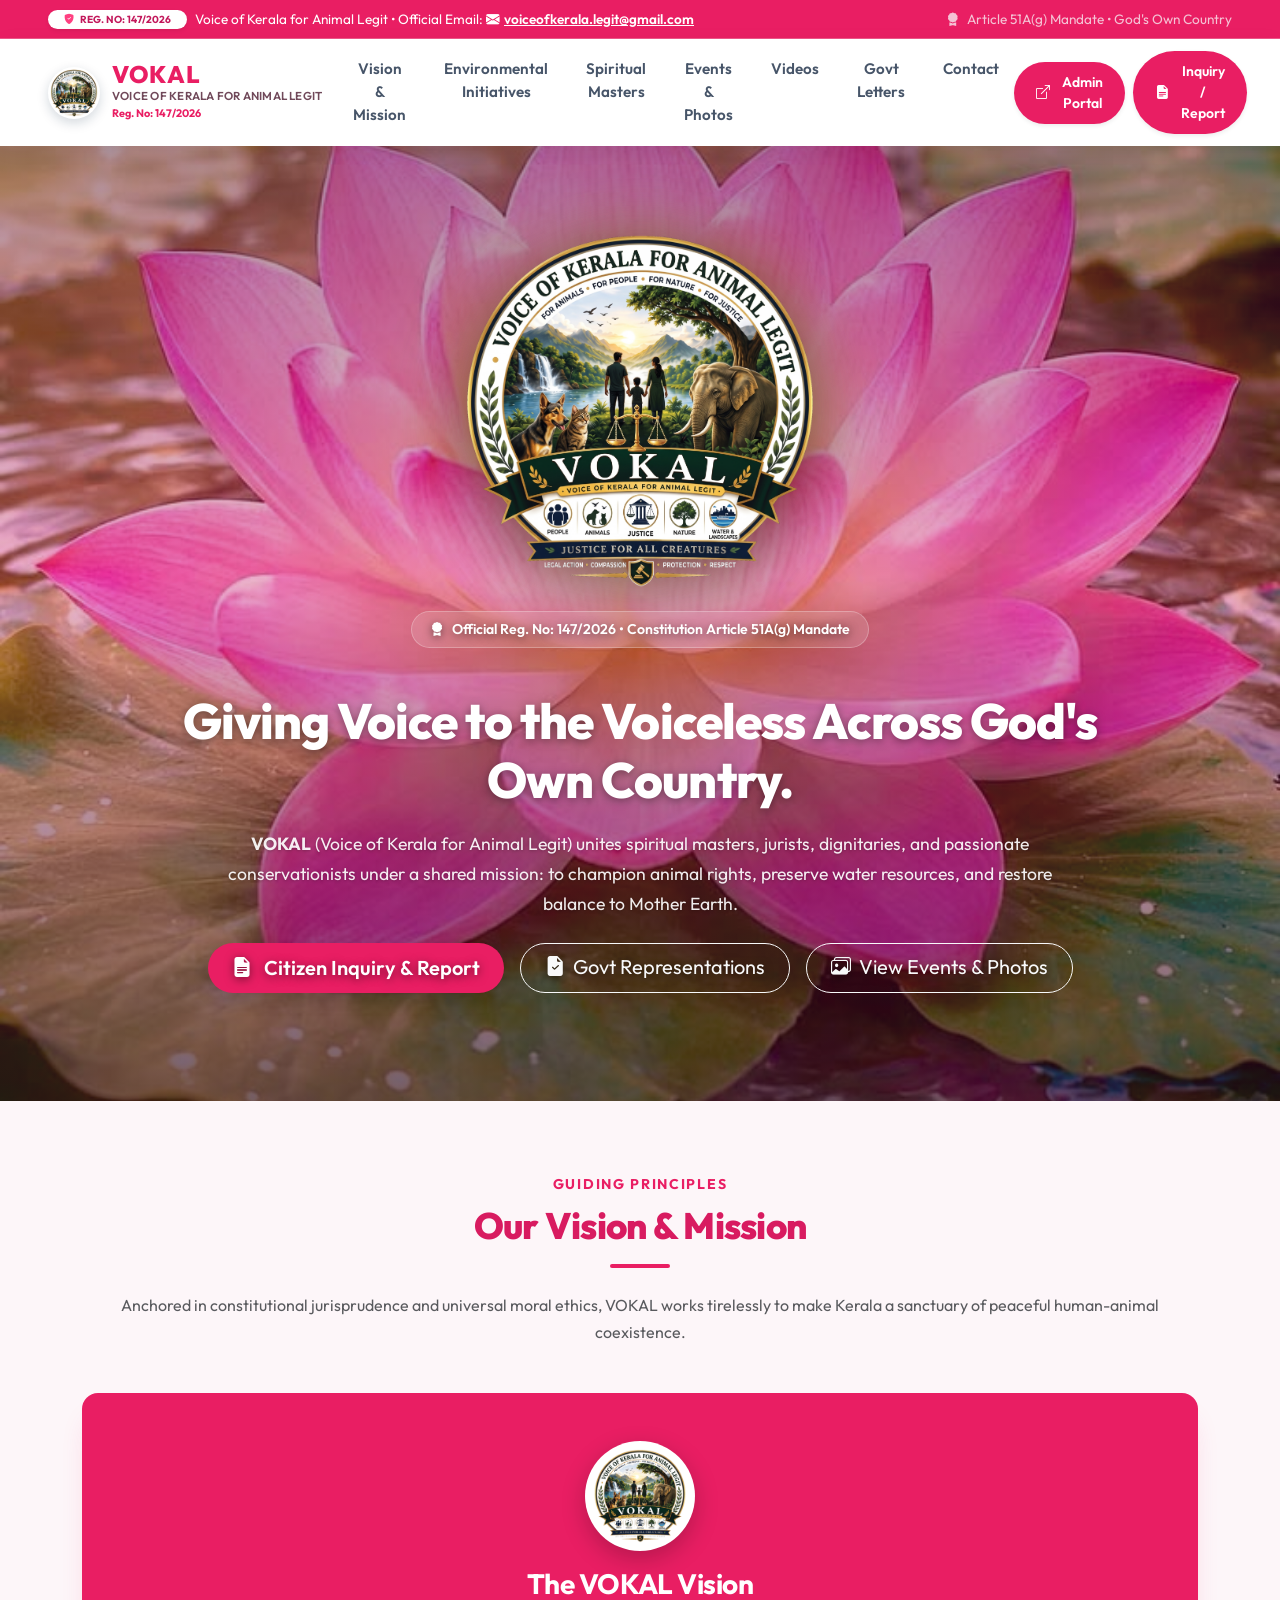
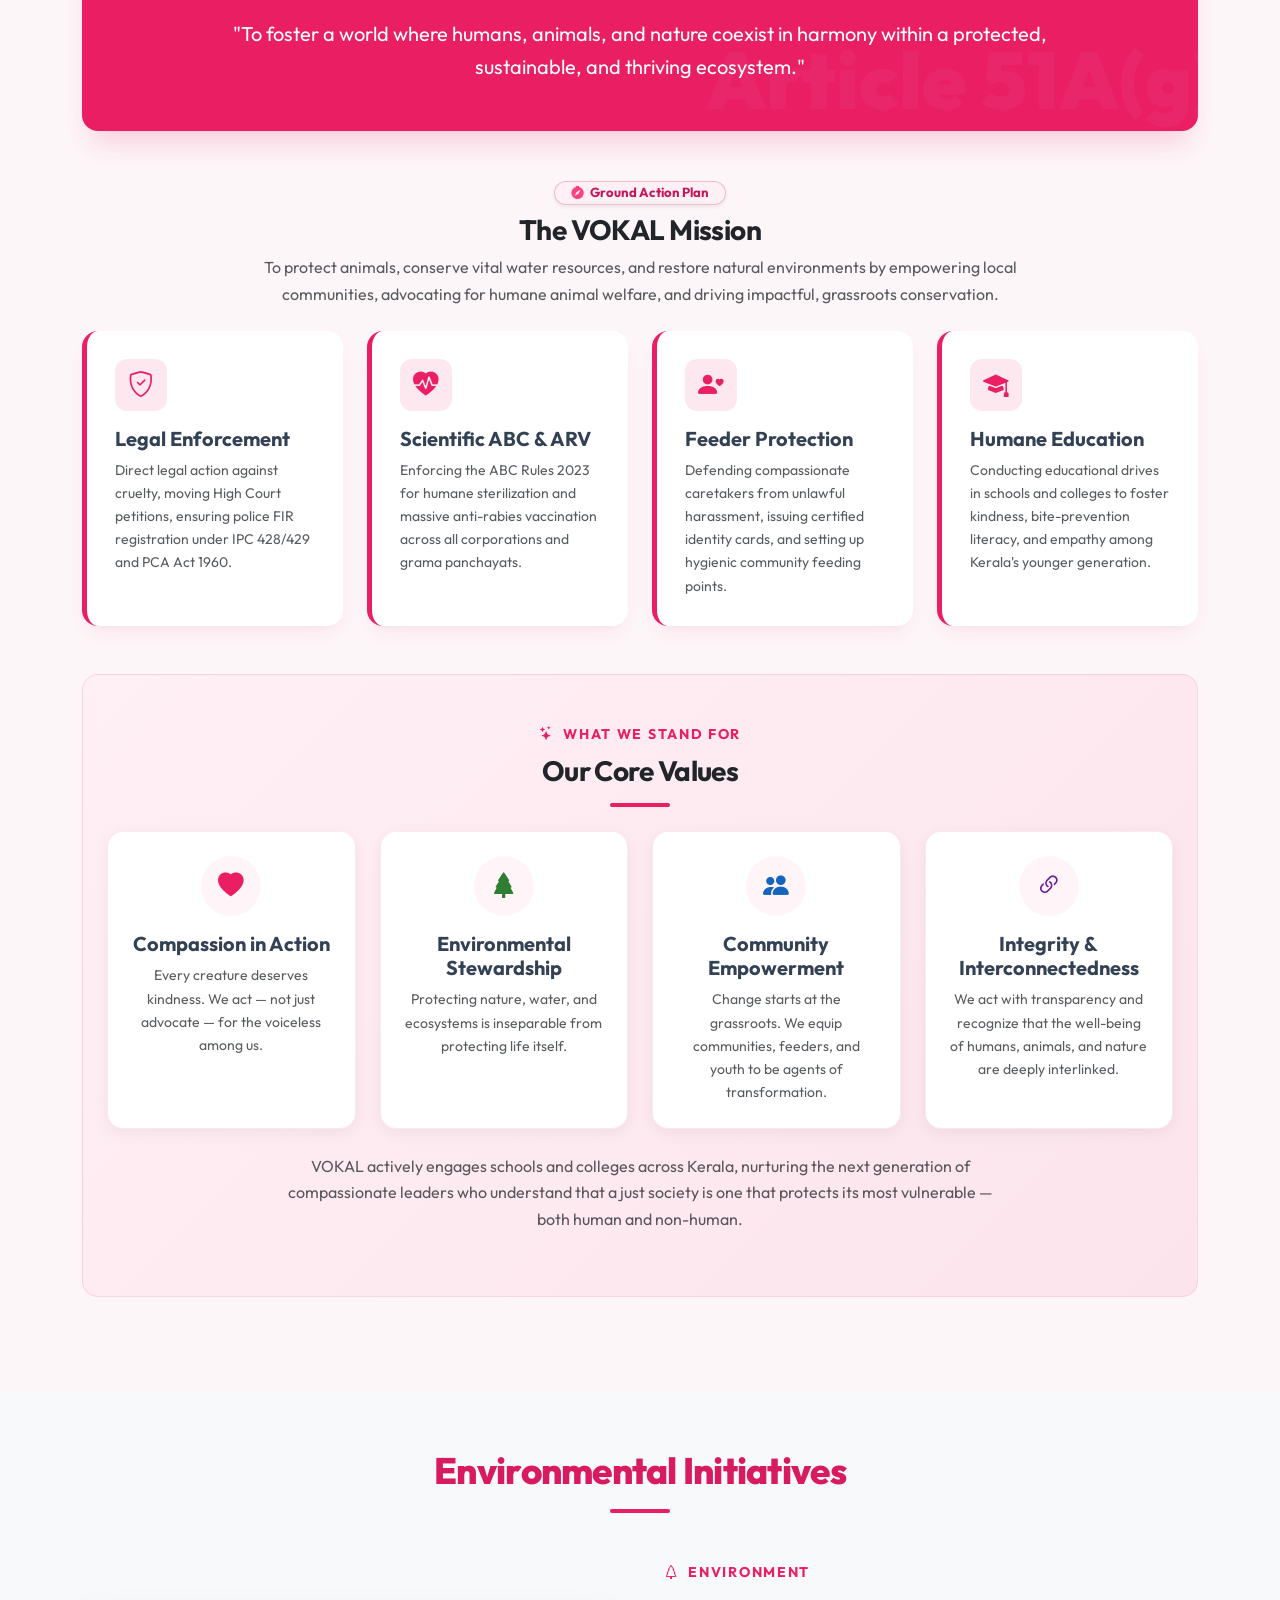
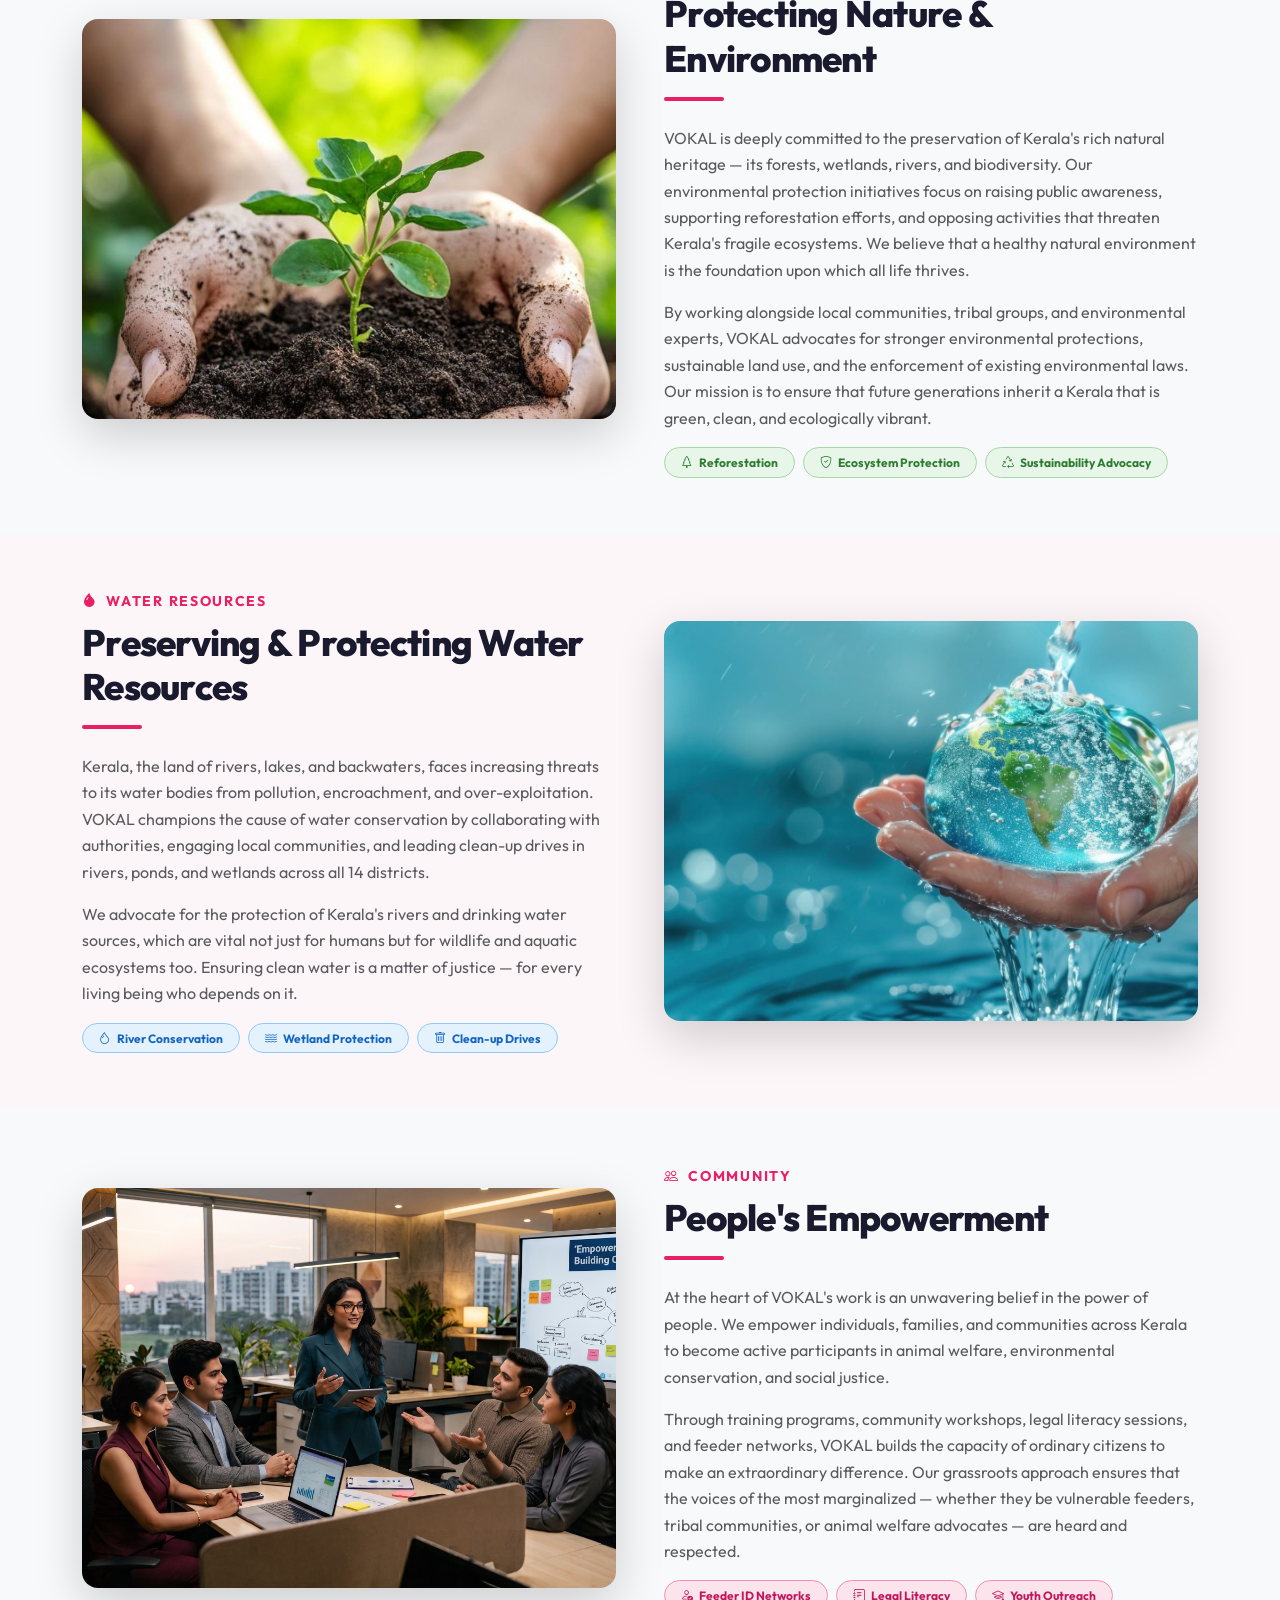
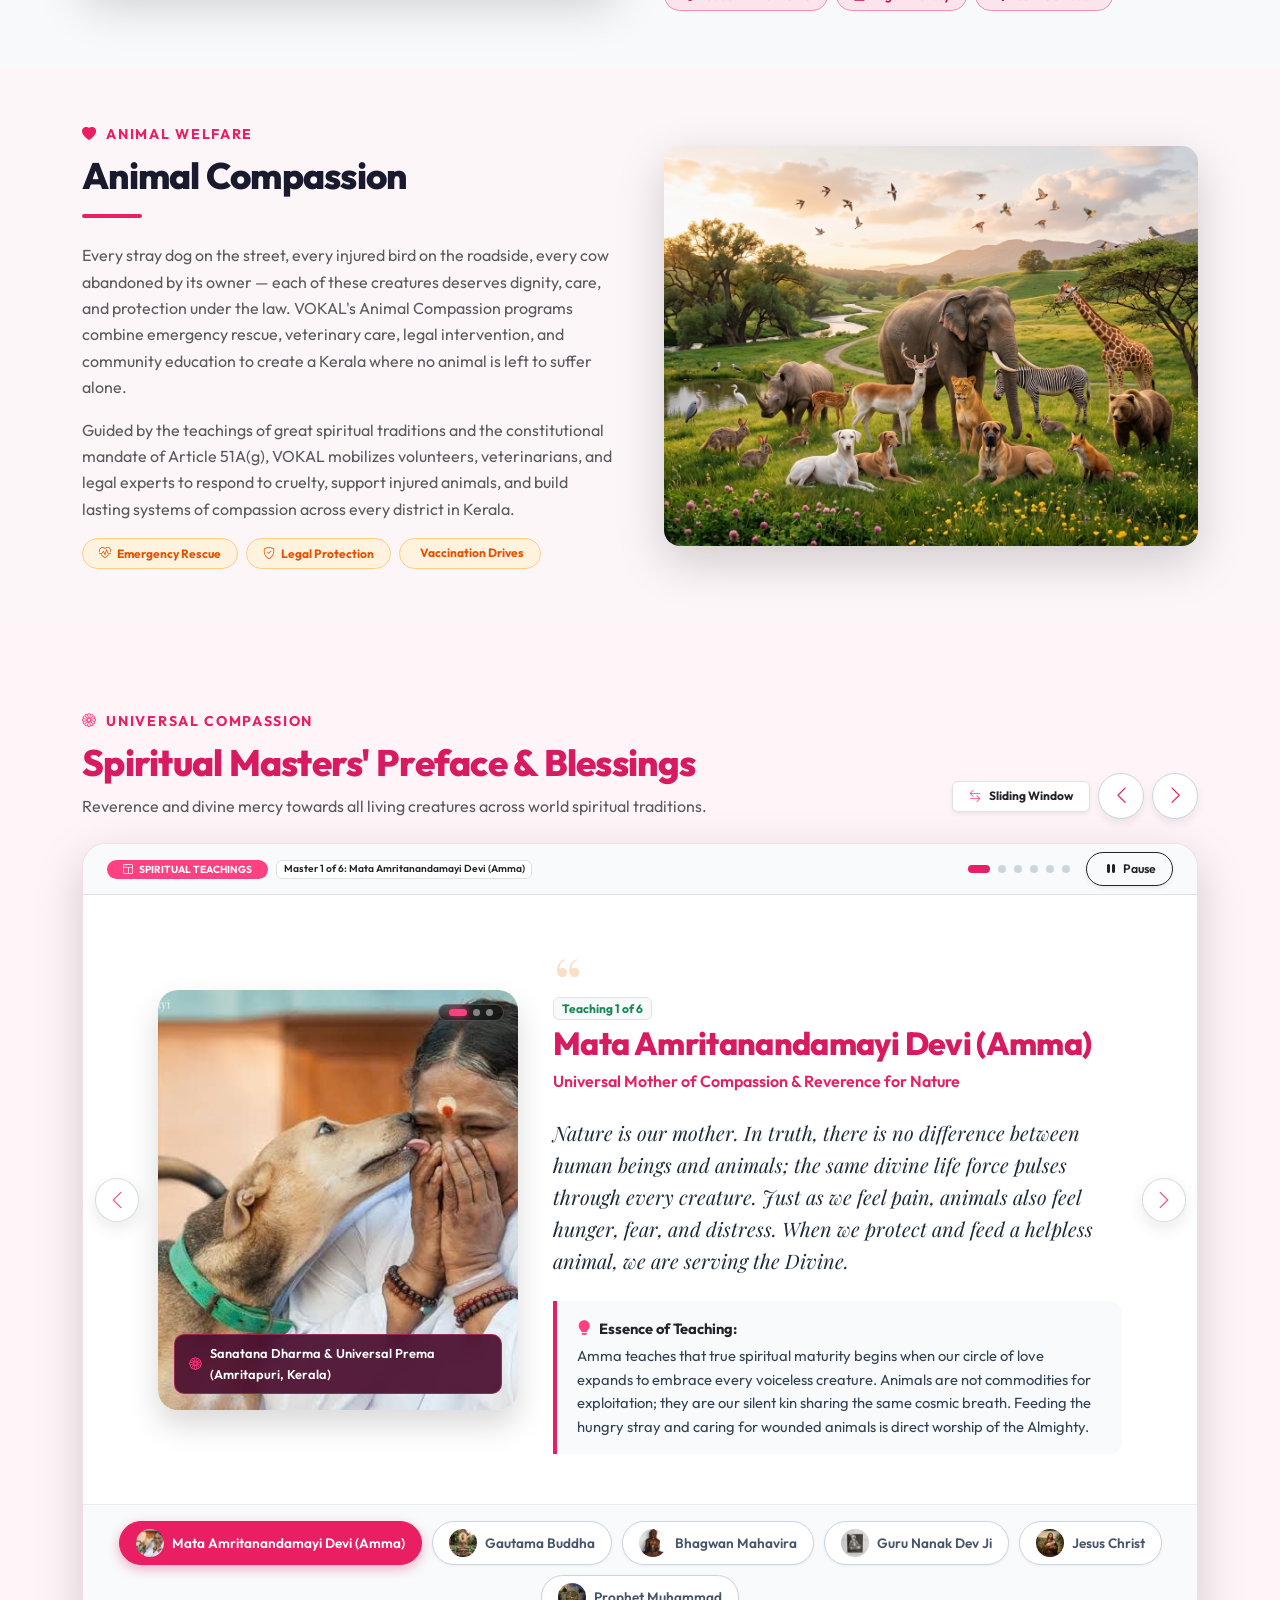
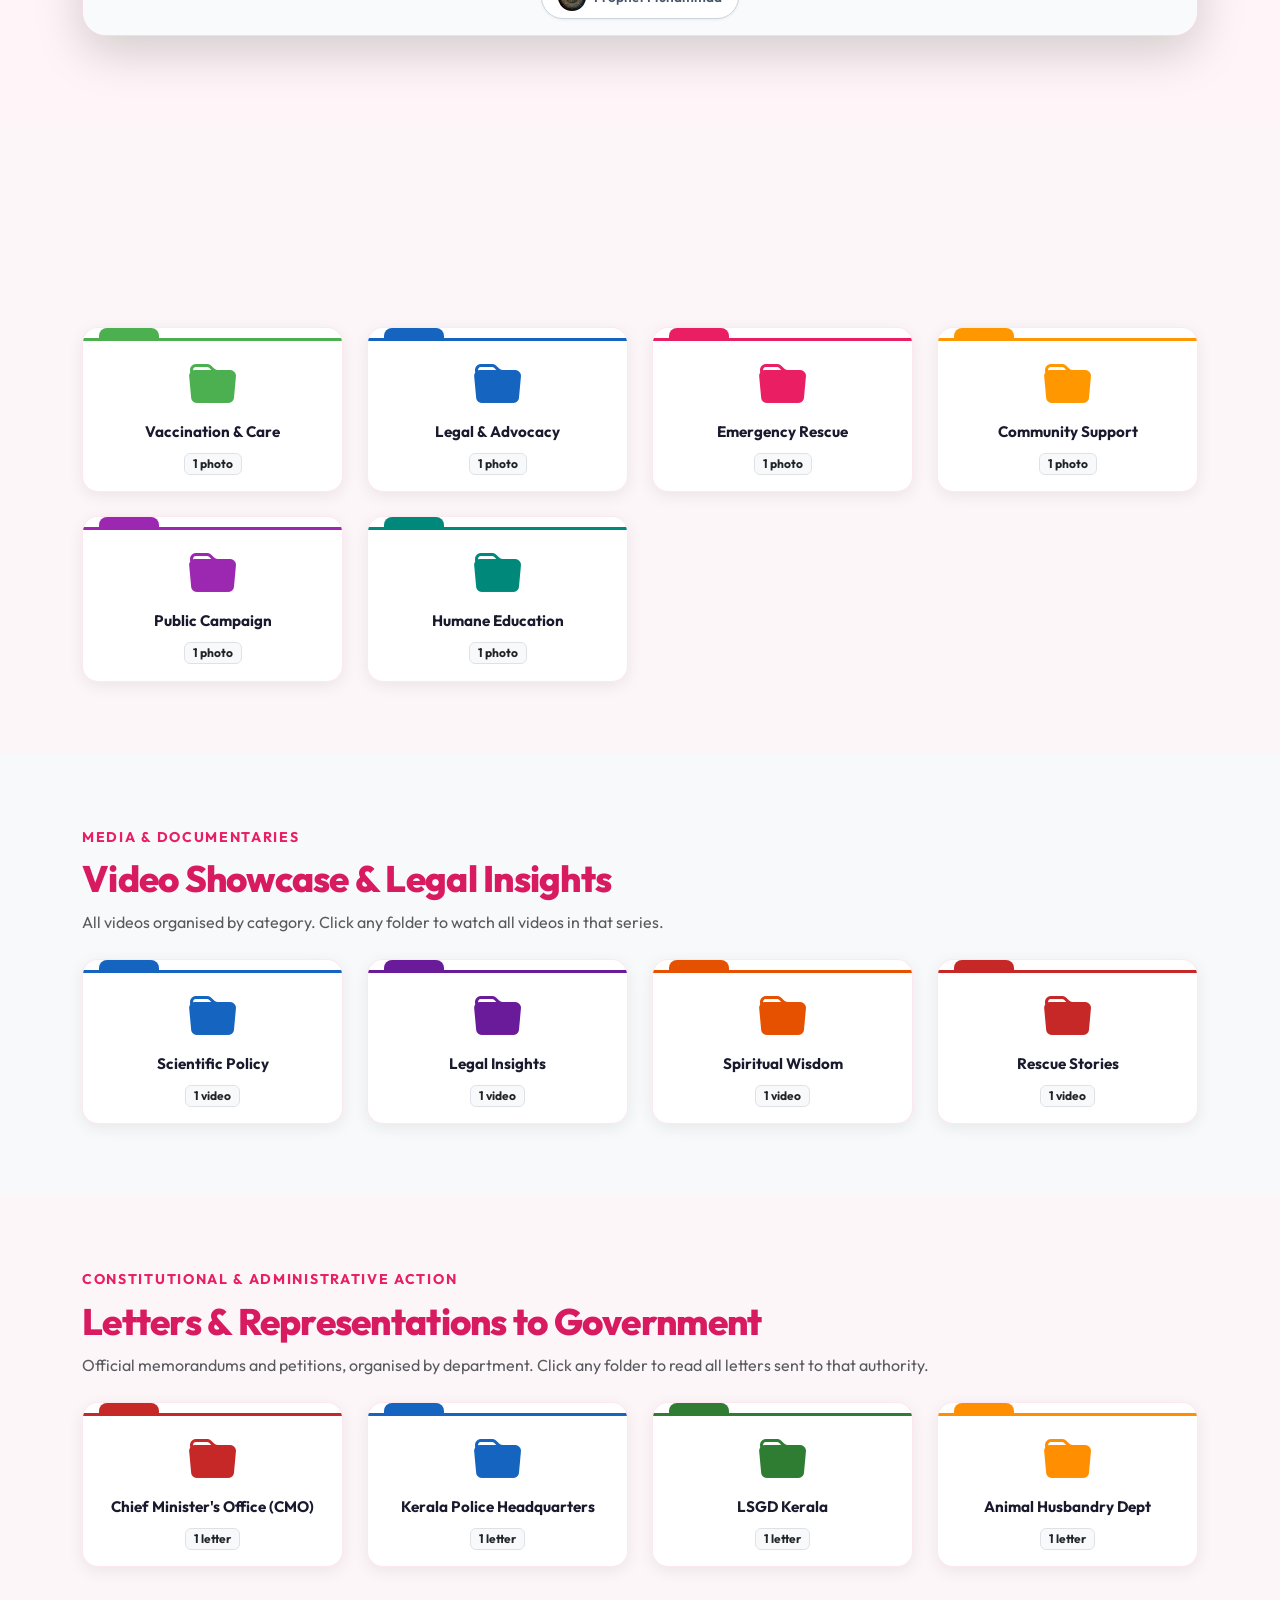
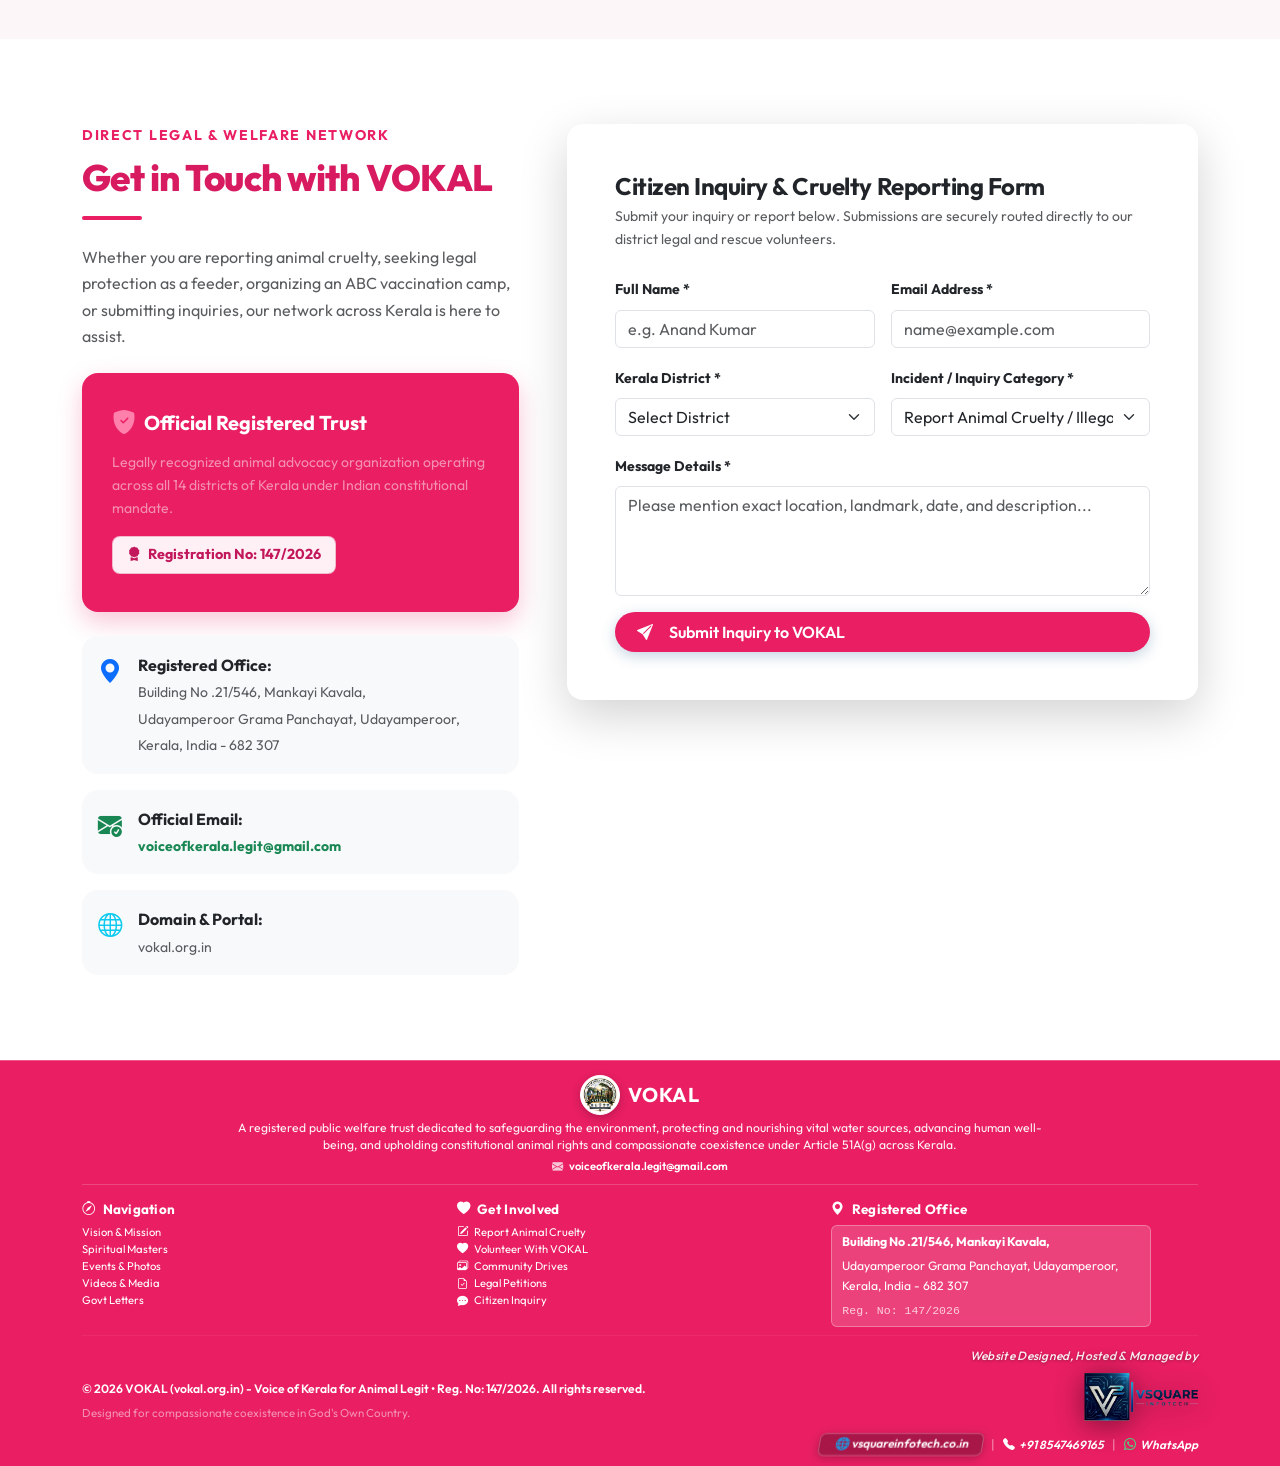
==== commit 7f397c9c: "Update index.html" ====
--- a/index.html
+++ b/index.html
@@ -29,29 +29,55 @@
   <!-- Custom CSS with Rose Pink & Lotus Theme -->
   <link rel="stylesheet" href="css/style.css?v=8.7">
 
-  <!-- Clean portrait crop for all Spiritual Masters (strips unwanted borders & trims edges) -->
+  <!-- Customized Image Adjustments for Spiritual Masters -->
   <style>
     #spiritualMastersCarousel .carousel-item {
       overflow: hidden !important;
+      background: transparent !important;
     }
 
+    /* Universal baseline: zero borders, clean container fitting */
     #spiritualMastersCarousel .carousel-item img,
     #spiritualMastersCarousel img,
     .masters-carousel img,
     .master-portrait-img,
     .master-card-img {
-      width: 100% !important;
-      height: 460px !important;
-      max-height: 460px !important;
-      object-fit: cover !important;
-      object-position: center 18% !important;
-      border: none !important;
+      border: 0 !important;
       outline: none !important;
       box-shadow: none !important;
       display: block !important;
       margin: 0 auto !important;
-      transform: scale(1.06) !important;
+      max-height: 480px !important;
+      width: 100% !important;
+    }
+
+    /* 1. Amma's 3rd image: crop unwanted baked-in frame/borders cleanly */
+    #spiritualMastersCarousel .carousel-inner .carousel-item:nth-child(3) img {
+      height: 450px !important;
+      object-fit: cover !important;
+      object-position: center 15% !important;
+      transform: scale(1.08) !important;
       transform-origin: center center !important;
+    }
+
+    /* 2. Lord Mahavira (Master 3): full uncropped image, strictly no borders */
+    #spiritualMastersCarousel .carousel-inner .carousel-item:nth-child(3) img,
+    #spiritualMastersCarousel .carousel-inner [data-master-id="mahavira"] img,
+    #spiritualMastersCarousel .carousel-inner [data-master-name*="Mahavira"] img {
+      height: 470px !important;
+      object-fit: contain !important;
+      object-position: center center !important;
+      transform: scale(1) !important;
+    }
+
+    /* 3. Prophet Muhammad / Islamic Calligraphy (Master 6): full uncropped image, strictly no borders */
+    #spiritualMastersCarousel .carousel-inner .carousel-item:nth-child(6) img,
+    #spiritualMastersCarousel .carousel-inner [data-master-id="muhammad"] img,
+    #spiritualMastersCarousel .carousel-inner [data-master-name*="Muhammad"] img {
+      height: 470px !important;
+      object-fit: contain !important;
+      object-position: center center !important;
+      transform: scale(1) !important;
     }
   </style>
 </head>
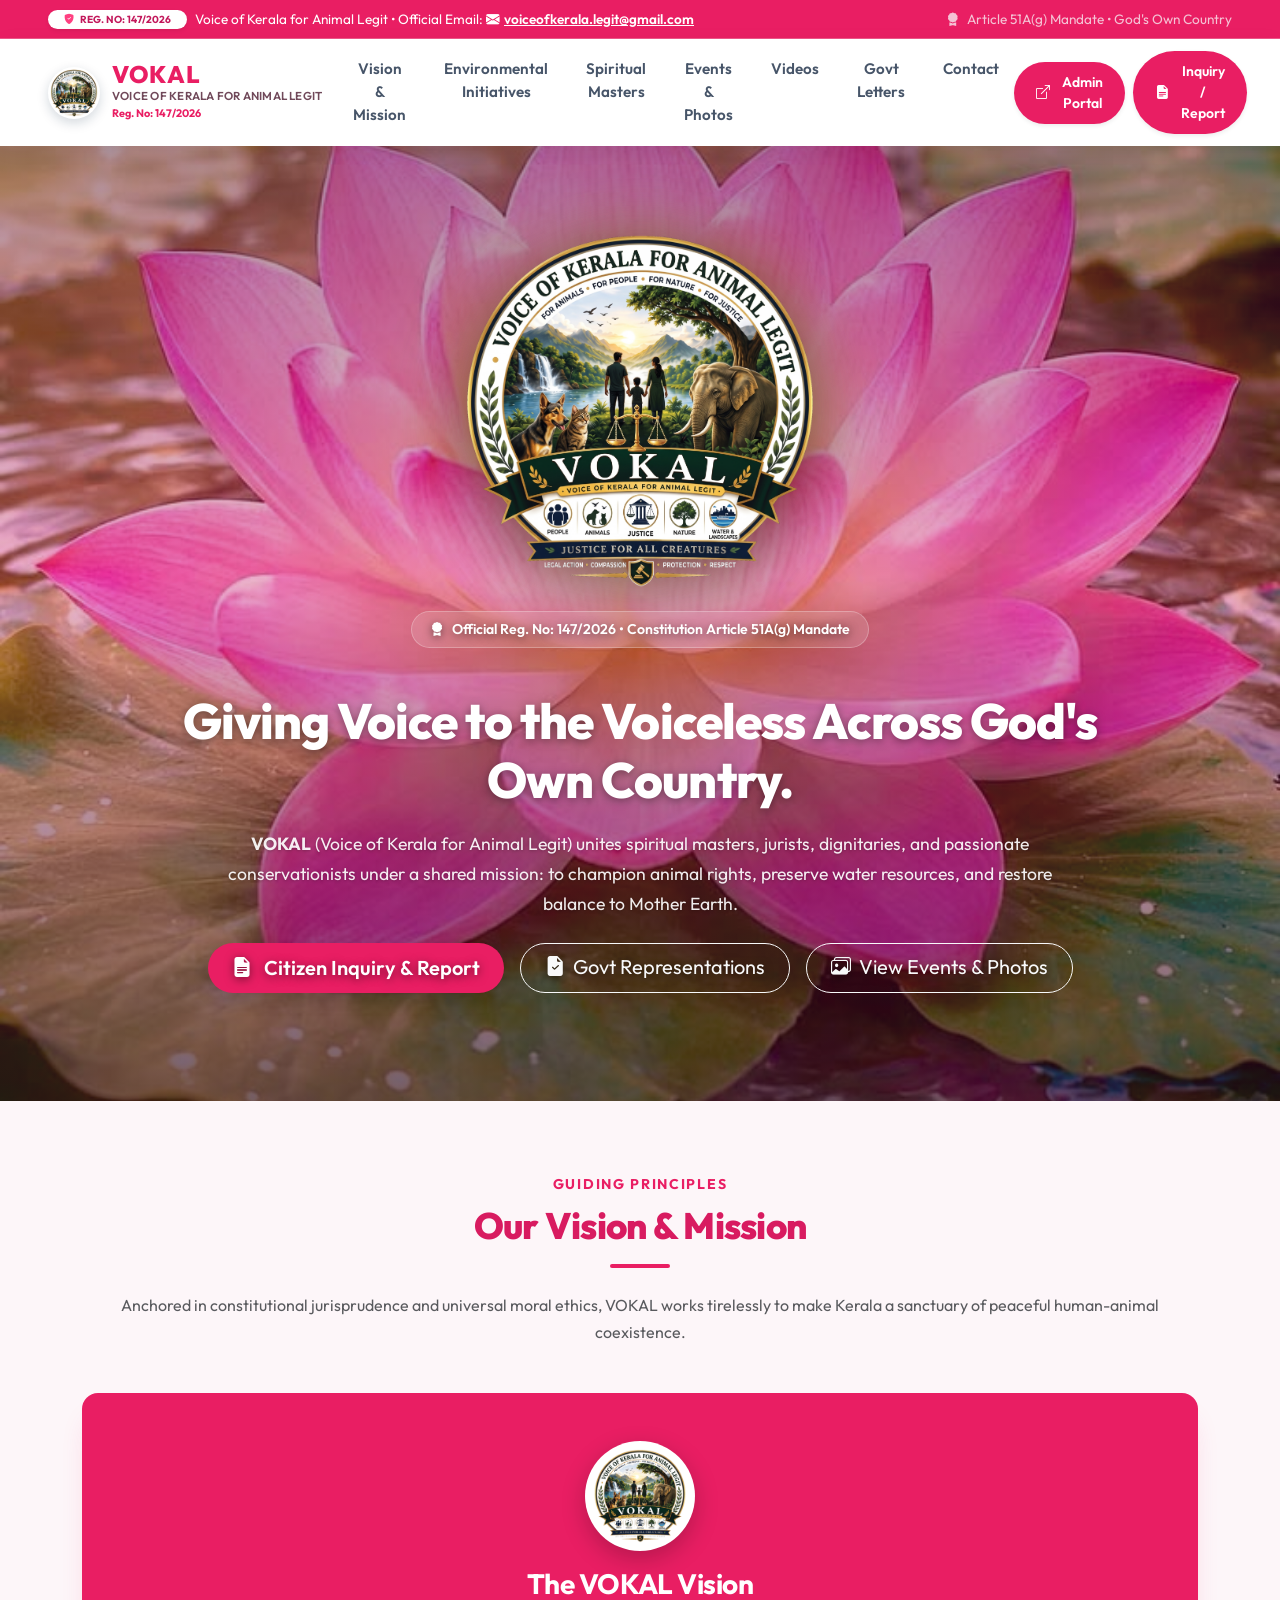
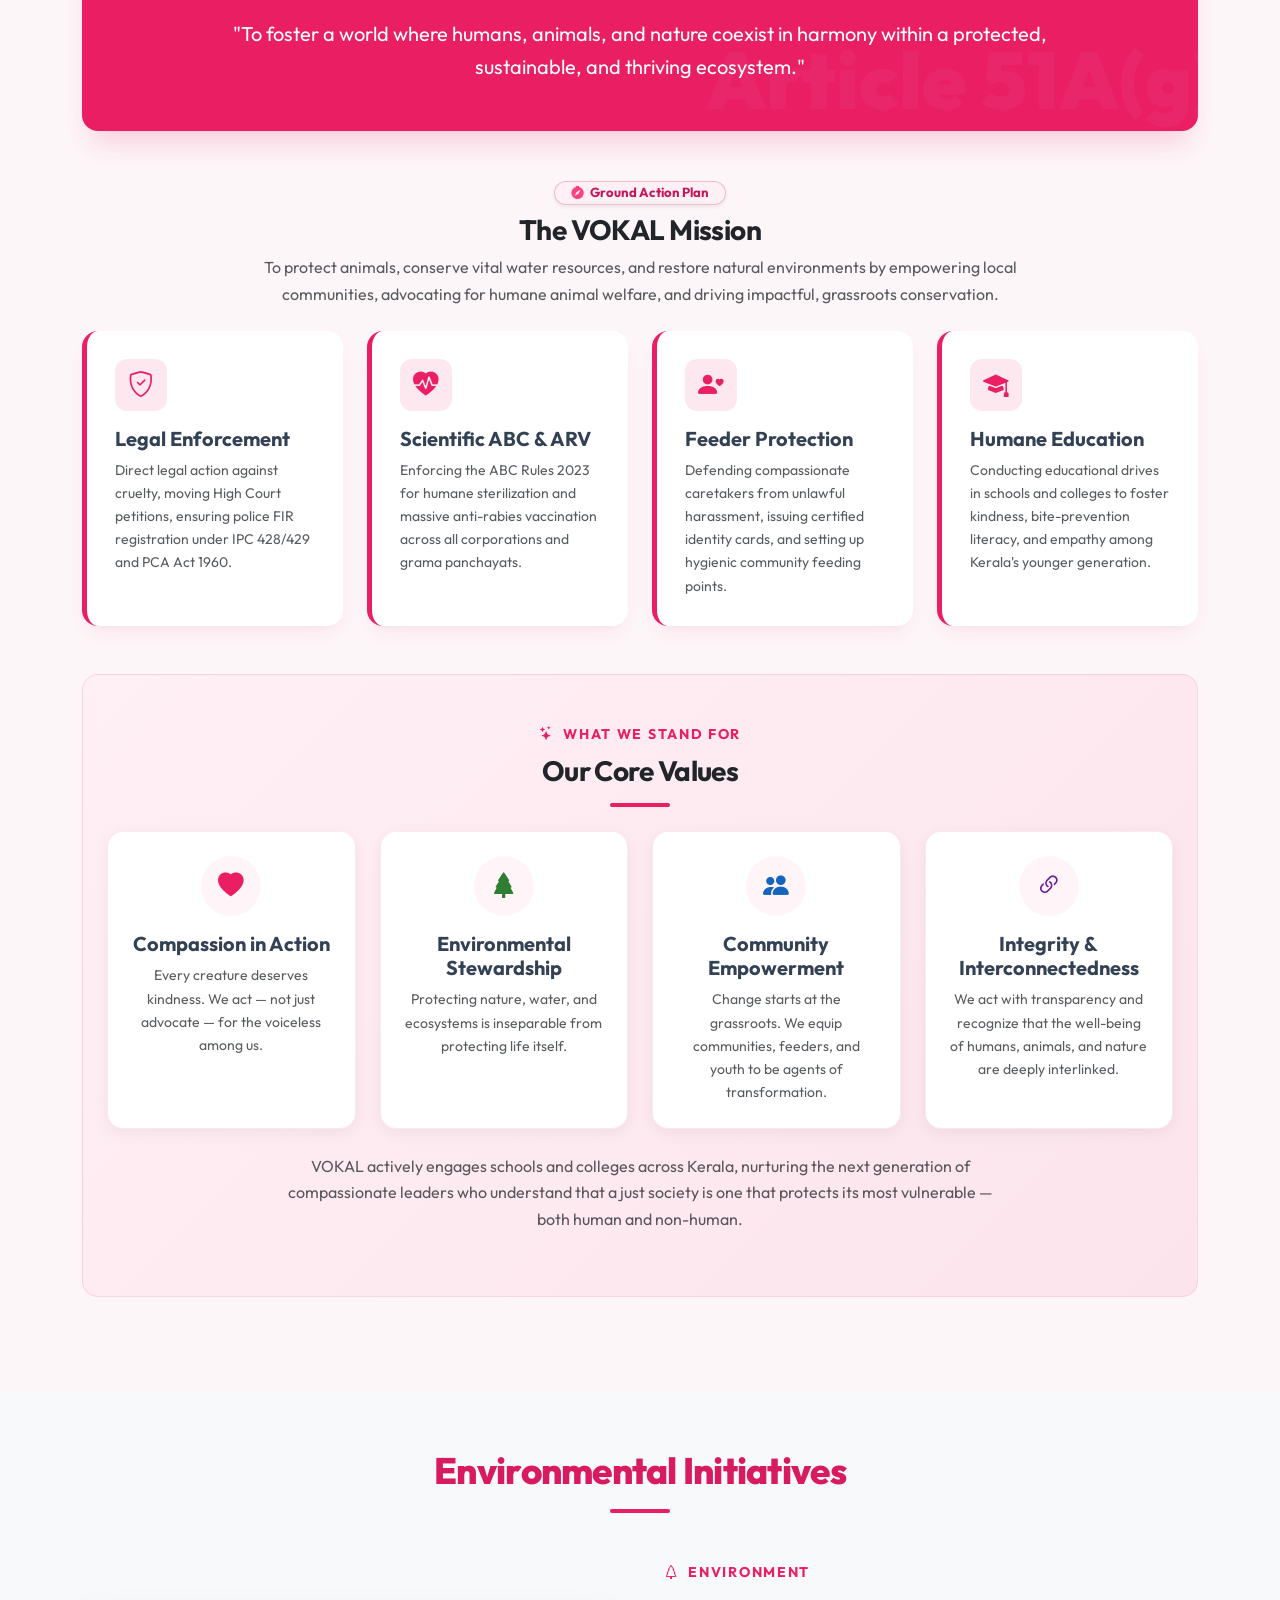
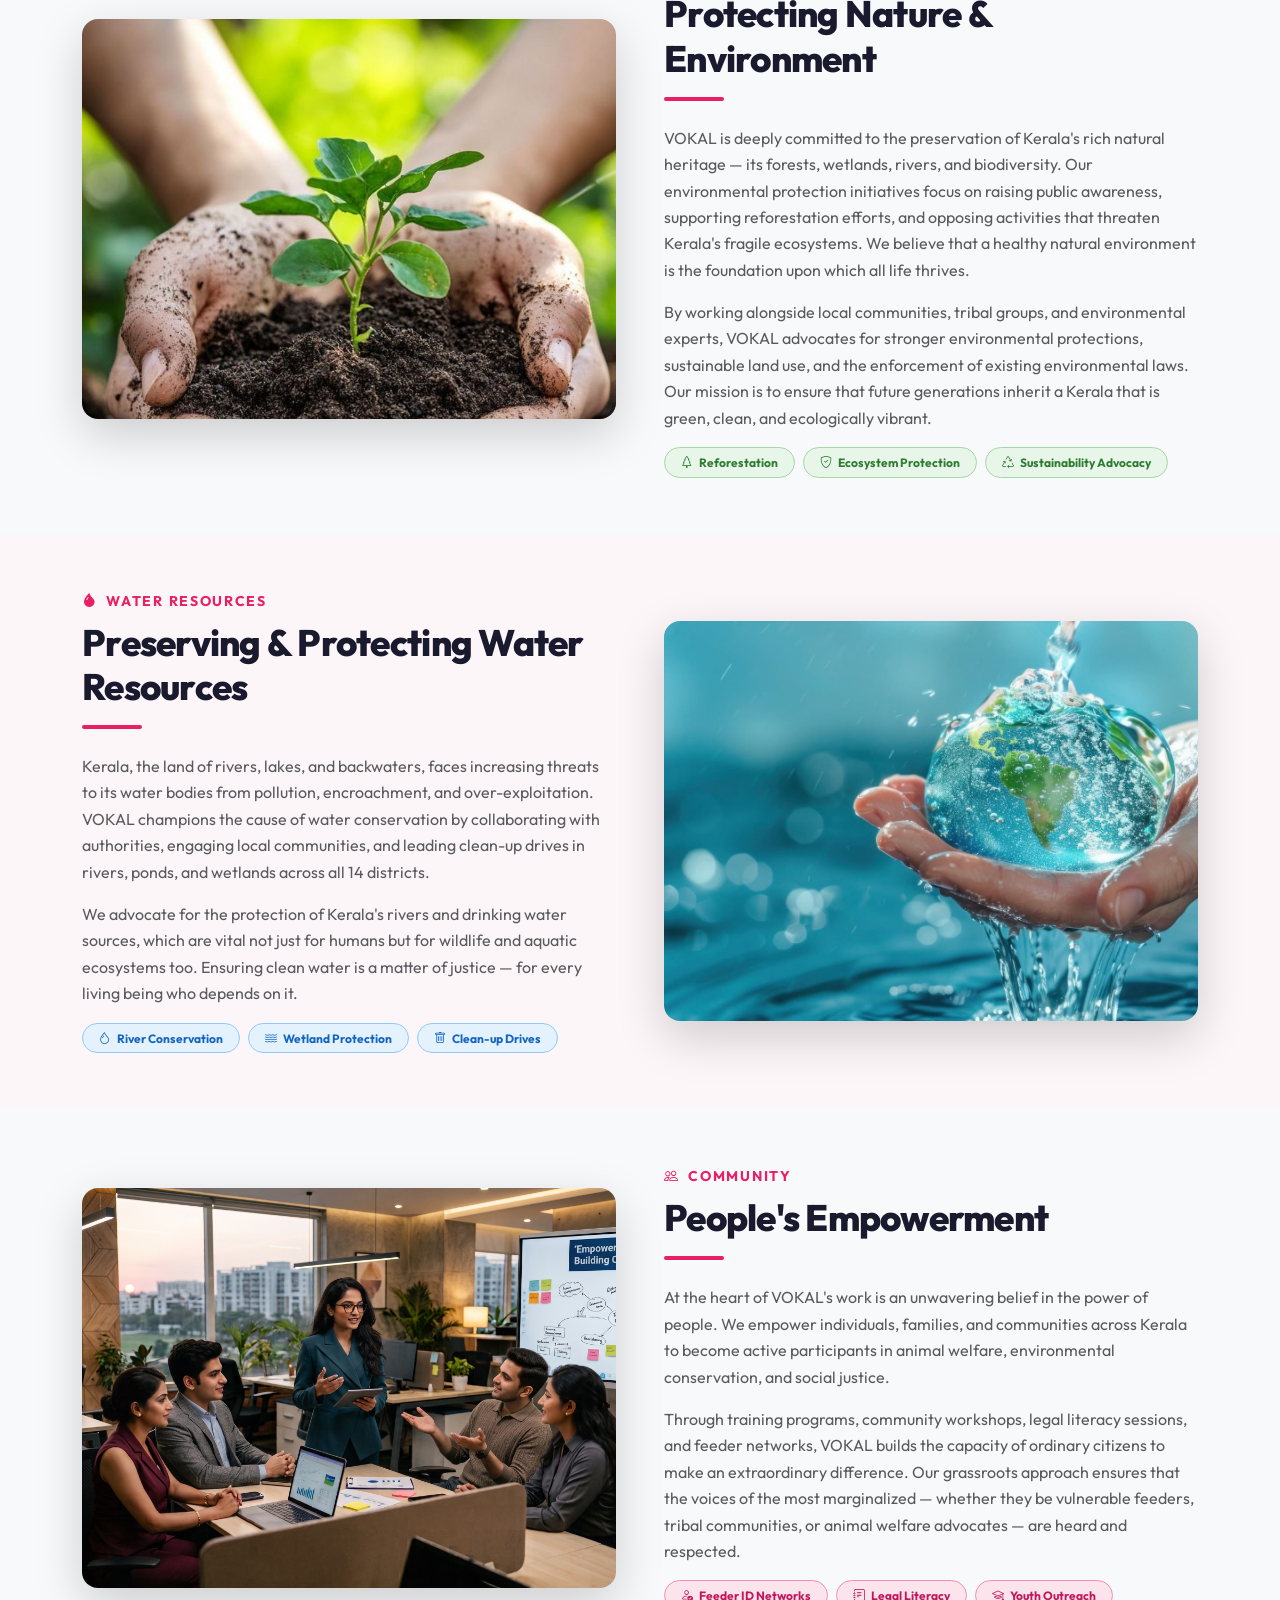
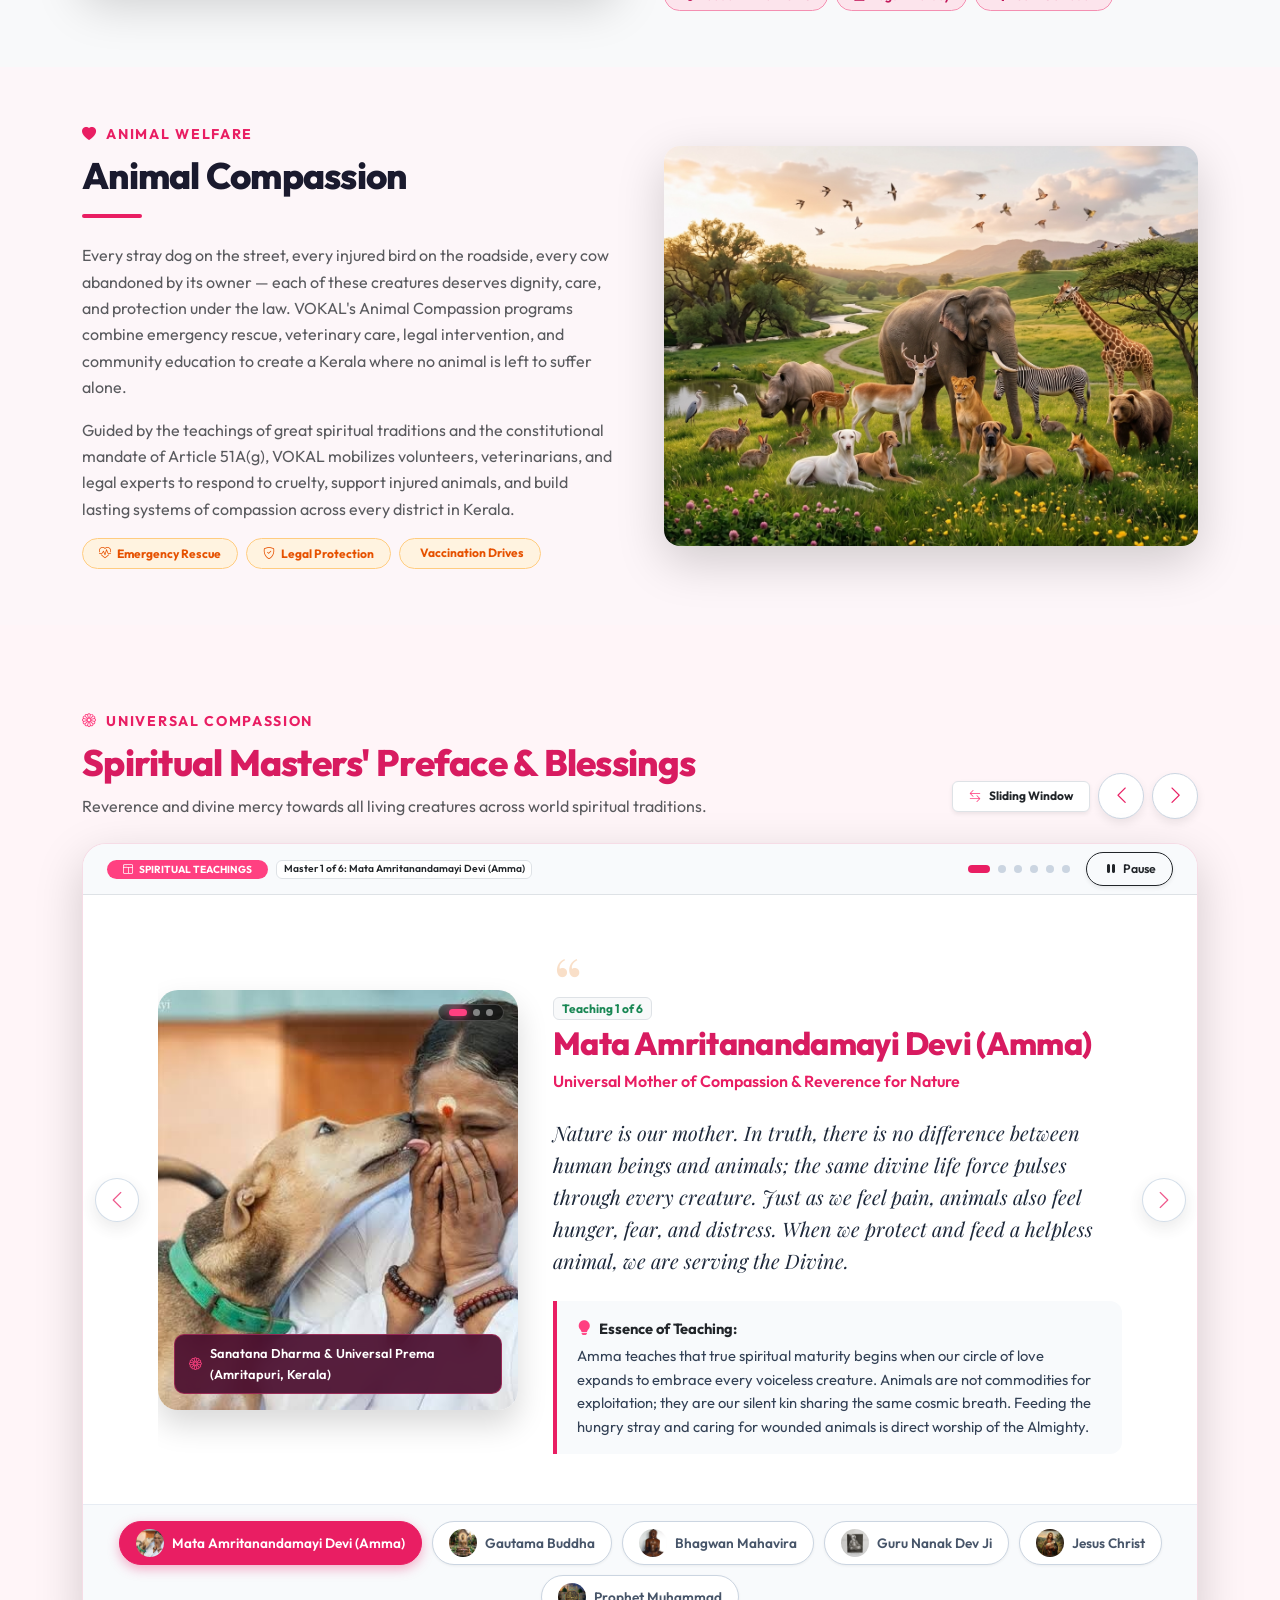
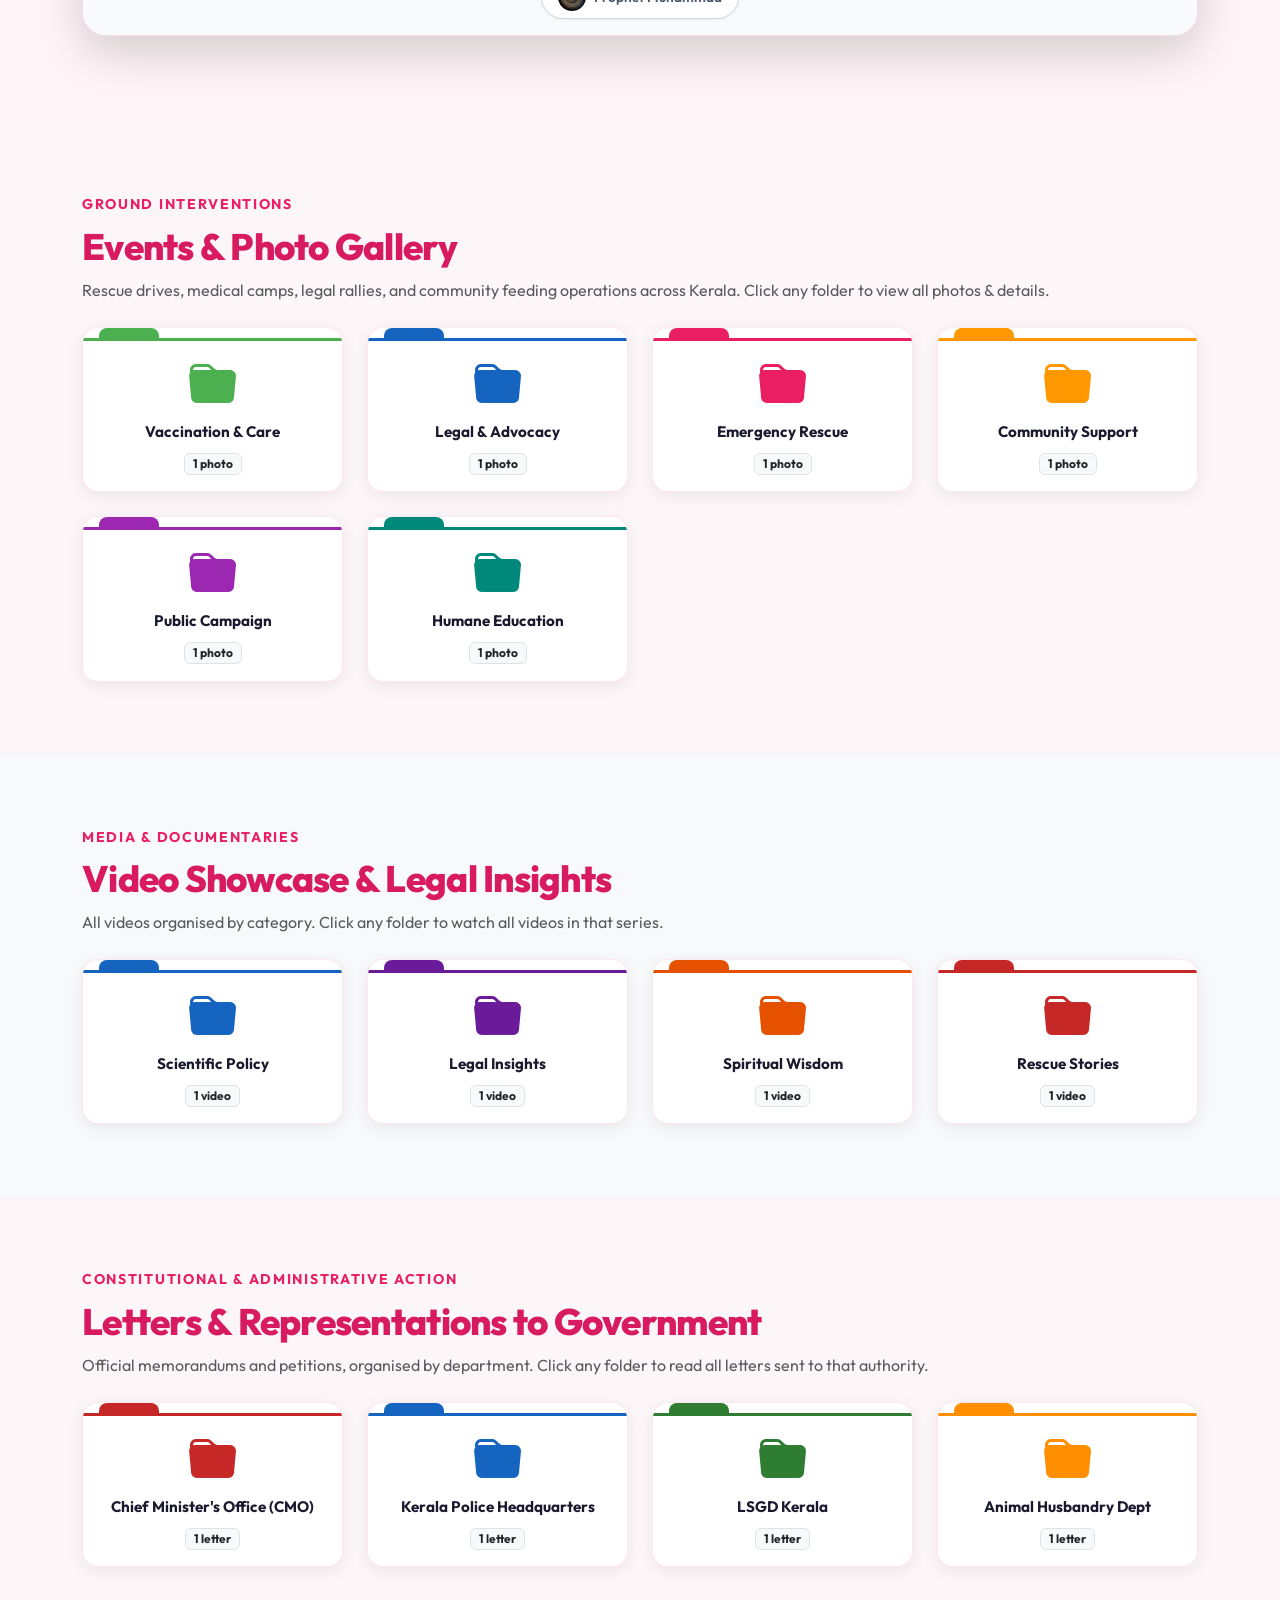
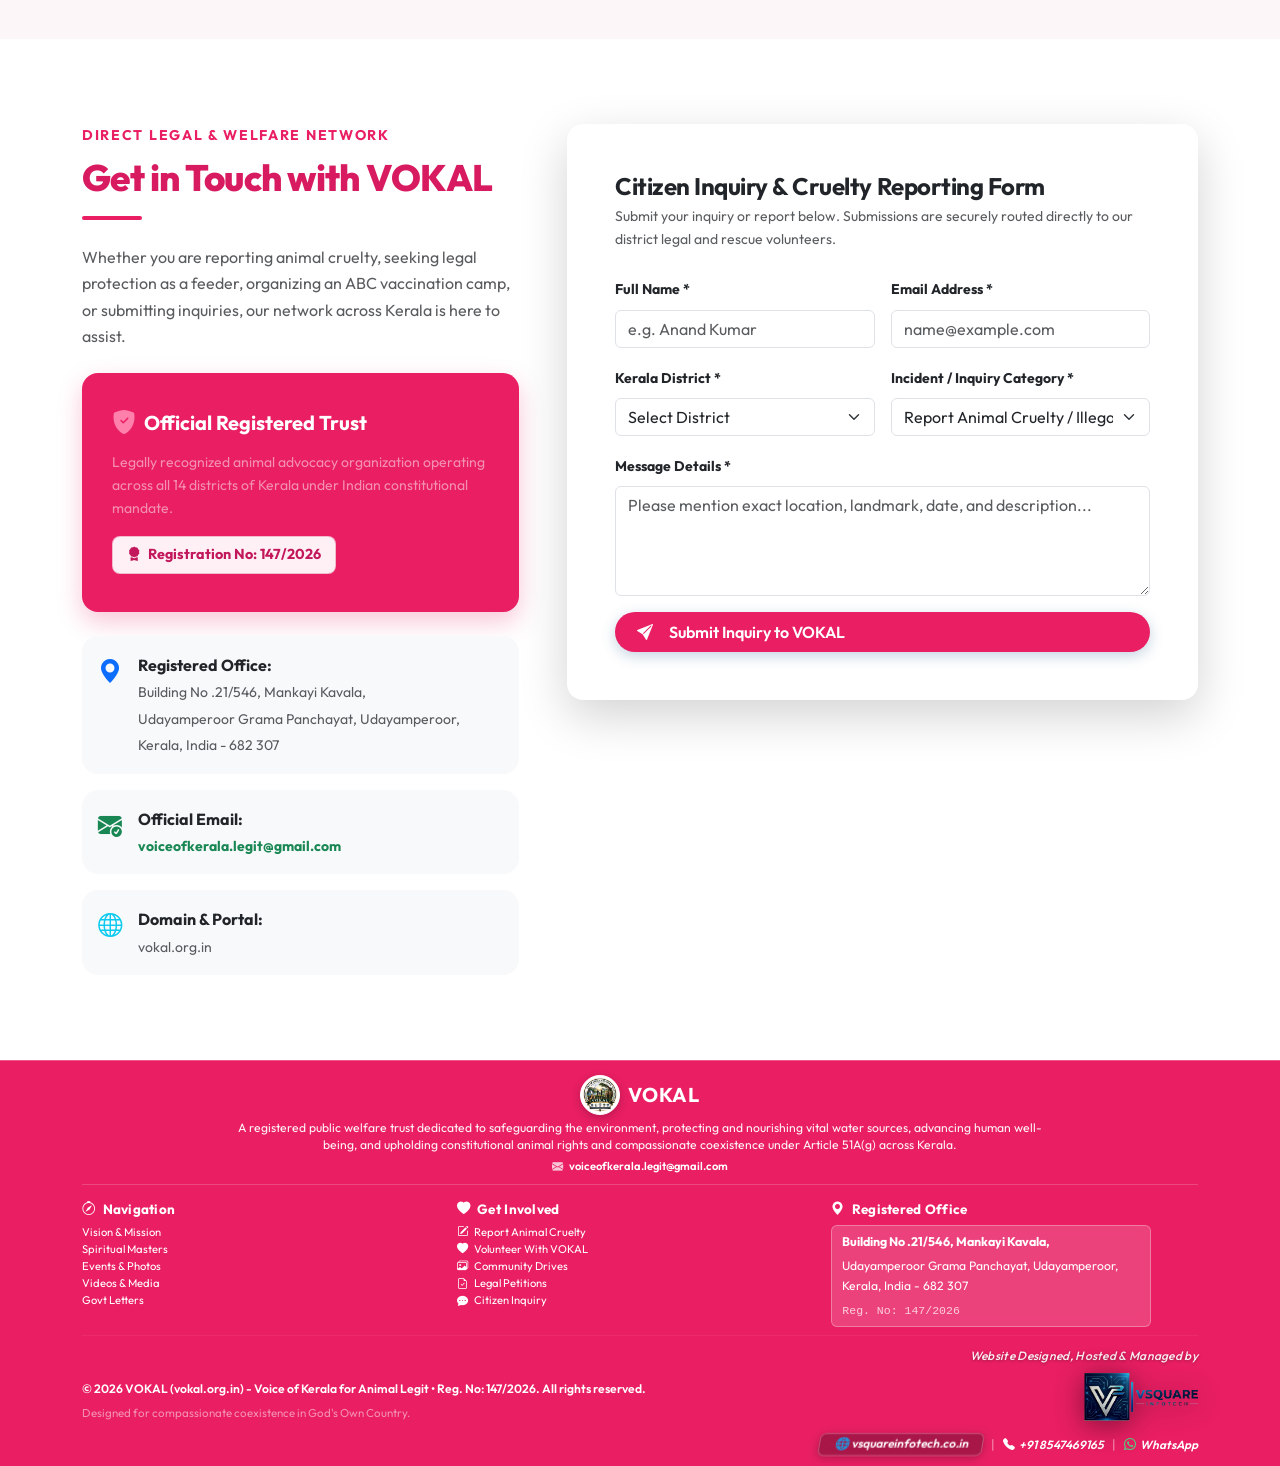
==== commit ccf4e06e: "Update index.html" ====
--- a/index.html
+++ b/index.html
@@ -29,55 +29,66 @@
   <!-- Custom CSS with Rose Pink & Lotus Theme -->
   <link rel="stylesheet" href="css/style.css?v=8.7">
 
-  <!-- Customized Image Adjustments for Spiritual Masters -->
+  <!-- Precision Framing & Border Removal for Spiritual Masters -->
   <style>
-    #spiritualMastersCarousel .carousel-item {
+    /* Contain all scaled crops within their respective cards */
+    #spiritualMastersCarousel,
+    #spiritualMastersCarousel .carousel-inner,
+    #spiritualMastersCarousel .carousel-item,
+    #spiritualMastersCarousel .carousel-item > div,
+    #spiritualMastersCarousel .carousel-item figure,
+    #spiritualMastersCarousel .carousel-item .col-md-5,
+    #spiritualMastersCarousel .carousel-item .col-lg-5,
+    #spiritualMastersCarousel .carousel-item .col-12 {
       overflow: hidden !important;
-      background: transparent !important;
     }
 
-    /* Universal baseline: zero borders, clean container fitting */
-    #spiritualMastersCarousel .carousel-item img,
-    #spiritualMastersCarousel img,
-    .masters-carousel img,
-    .master-portrait-img,
-    .master-card-img {
-      border: 0 !important;
+    #spiritualMastersCarousel img {
+      display: block !important;
+      margin: 0 auto !important;
+      border: none !important;
       outline: none !important;
       box-shadow: none !important;
-      display: block !important;
-      margin: 0 auto !important;
-      max-height: 480px !important;
-      width: 100% !important;
+      max-height: 470px !important;
     }
 
-    /* 1. Amma's 3rd image: crop unwanted baked-in frame/borders cleanly */
-    #spiritualMastersCarousel .carousel-inner .carousel-item:nth-child(3) img {
-      height: 450px !important;
+    /* 1. Amma's 3rd Image: Trim khaki border cleanly */
+    #spiritualMastersCarousel .carousel-item:first-child img:nth-of-type(3),
+    #spiritualMastersCarousel .carousel-item:first-child .row > div:nth-child(3) img,
+    #spiritualMastersCarousel .carousel-item:first-child .col-*:nth-child(3) img,
+    .amma-khaki-crop {
       object-fit: cover !important;
-      object-position: center 15% !important;
-      transform: scale(1.08) !important;
+      transform: scale(1.15) !important;
       transform-origin: center center !important;
     }
 
-    /* 2. Lord Mahavira (Master 3): full uncropped image, strictly no borders */
-    #spiritualMastersCarousel .carousel-inner .carousel-item:nth-child(3) img,
-    #spiritualMastersCarousel .carousel-inner [data-master-id="mahavira"] img,
-    #spiritualMastersCarousel .carousel-inner [data-master-name*="Mahavira"] img {
-      height: 470px !important;
+    /* 2. Lord Mahavira (Master 3): Full uncropped view with white border dissolved & trimmed */
+    #spiritualMastersCarousel .carousel-item:nth-child(3) img,
+    #spiritualMastersCarousel img[src*="mahavir" i],
+    #spiritualMastersCarousel img[alt*="mahavir" i] {
+      width: auto !important;
+      max-width: 100% !important;
+      height: 460px !important;
       object-fit: contain !important;
       object-position: center center !important;
-      transform: scale(1) !important;
+      transform: scale(1.08) !important;
+      mix-blend-mode: multiply !important;
     }
 
-    /* 3. Prophet Muhammad / Islamic Calligraphy (Master 6): full uncropped image, strictly no borders */
-    #spiritualMastersCarousel .carousel-inner .carousel-item:nth-child(6) img,
-    #spiritualMastersCarousel .carousel-inner [data-master-id="muhammad"] img,
-    #spiritualMastersCarousel .carousel-inner [data-master-name*="Muhammad"] img {
-      height: 470px !important;
+    /* 3. Prophet Muhammad (Master 6): Full uncropped calligraphy/view with white border dissolved & trimmed */
+    #spiritualMastersCarousel .carousel-item:nth-child(6) img,
+    #spiritualMastersCarousel img[src*="muhammad" i],
+    #spiritualMastersCarousel img[src*="prophet" i],
+    #spiritualMastersCarousel img[src*="islam" i],
+    #spiritualMastersCarousel img[alt*="muhammad" i],
+    #spiritualMastersCarousel img[alt*="prophet" i] {
+      width: auto !important;
+      max-width: 100% !important;
+      height: 460px !important;
       object-fit: contain !important;
       object-position: center center !important;
-      transform: scale(1) !important;
+      transform: scale(1.08) !important;
+      mix-blend-mode: multiply !important;
     }
   </style>
 </head>
@@ -902,6 +913,74 @@
   <script src="js/data.js?v=8.3"></script>
   <script src="js/storage.js?v=8.3"></script>
   <script src="js/main.js?v=8.3"></script>
+
+  <!-- Script to ensure dynamic images loaded from data.js have borders trimmed cleanly -->
+  <script>
+    document.addEventListener("DOMContentLoaded", function () {
+      function applySpiritualBordersCleanup() {
+        const carousel = document.getElementById("spiritualMastersCarousel");
+        if (!carousel) return;
+
+        const allImages = Array.from(carousel.querySelectorAll("img"));
+
+        allImages.forEach((img) => {
+          const src = (img.getAttribute("src") || "").toLowerCase();
+          const alt = (img.getAttribute("alt") || "").toLowerCase();
+
+          // 1. Lord Mahavira: Full portrait/posture without white outer borders
+          if (src.includes("mahavir") || alt.includes("mahavir")) {
+            img.style.objectFit = "contain";
+            img.style.transform = "scale(1.08)";
+            img.style.mixBlendMode = "multiply";
+            img.style.maxHeight = "460px";
+            if (img.parentElement) img.parentElement.style.overflow = "hidden";
+          }
+
+          // 2. Prophet Muhammad: Full sacred calligraphy without white outer borders
+          if (src.includes("muhammad") || src.includes("prophet") || src.includes("islam") || alt.includes("muhammad") || alt.includes("prophet")) {
+            img.style.objectFit = "contain";
+            img.style.transform = "scale(1.08)";
+            img.style.mixBlendMode = "multiply";
+            img.style.maxHeight = "460px";
+            if (img.parentElement) img.parentElement.style.overflow = "hidden";
+          }
+        });
+
+        // 3. Amma's 3rd Image: Target and crop off the khaki border
+        const ammaImages = allImages.filter(img => {
+          const s = (img.getAttribute("src") || "").toLowerCase();
+          const a = (img.getAttribute("alt") || "").toLowerCase();
+          return s.includes("amma") || s.includes("amrita") || a.includes("amma");
+        });
+
+        if (ammaImages.length >= 3) {
+          const targetThird = ammaImages[2];
+          targetThird.style.objectFit = "cover";
+          targetThird.style.transform = "scale(1.15)";
+          targetThird.style.transformOrigin = "center center";
+          if (targetThird.parentElement) targetThird.parentElement.style.overflow = "hidden";
+        } else {
+          // If all Amma images are inside the first slide/container:
+          const firstSlide = carousel.querySelector(".carousel-item:first-child");
+          if (firstSlide) {
+            const slideImages = firstSlide.querySelectorAll("img");
+            if (slideImages.length >= 3) {
+              const targetThird = slideImages[2];
+              targetThird.style.objectFit = "cover";
+              targetThird.style.transform = "scale(1.15)";
+              targetThird.style.transformOrigin = "center center";
+              if (targetThird.parentElement) targetThird.parentElement.style.overflow = "hidden";
+            }
+          }
+        }
+      }
+
+      // Execute on DOM ready and after dynamic injection
+      applySpiritualBordersCleanup();
+      setTimeout(applySpiritualBordersCleanup, 250);
+      setTimeout(applySpiritualBordersCleanup, 800);
+    });
+  </script>
 </body>
 </html>
 
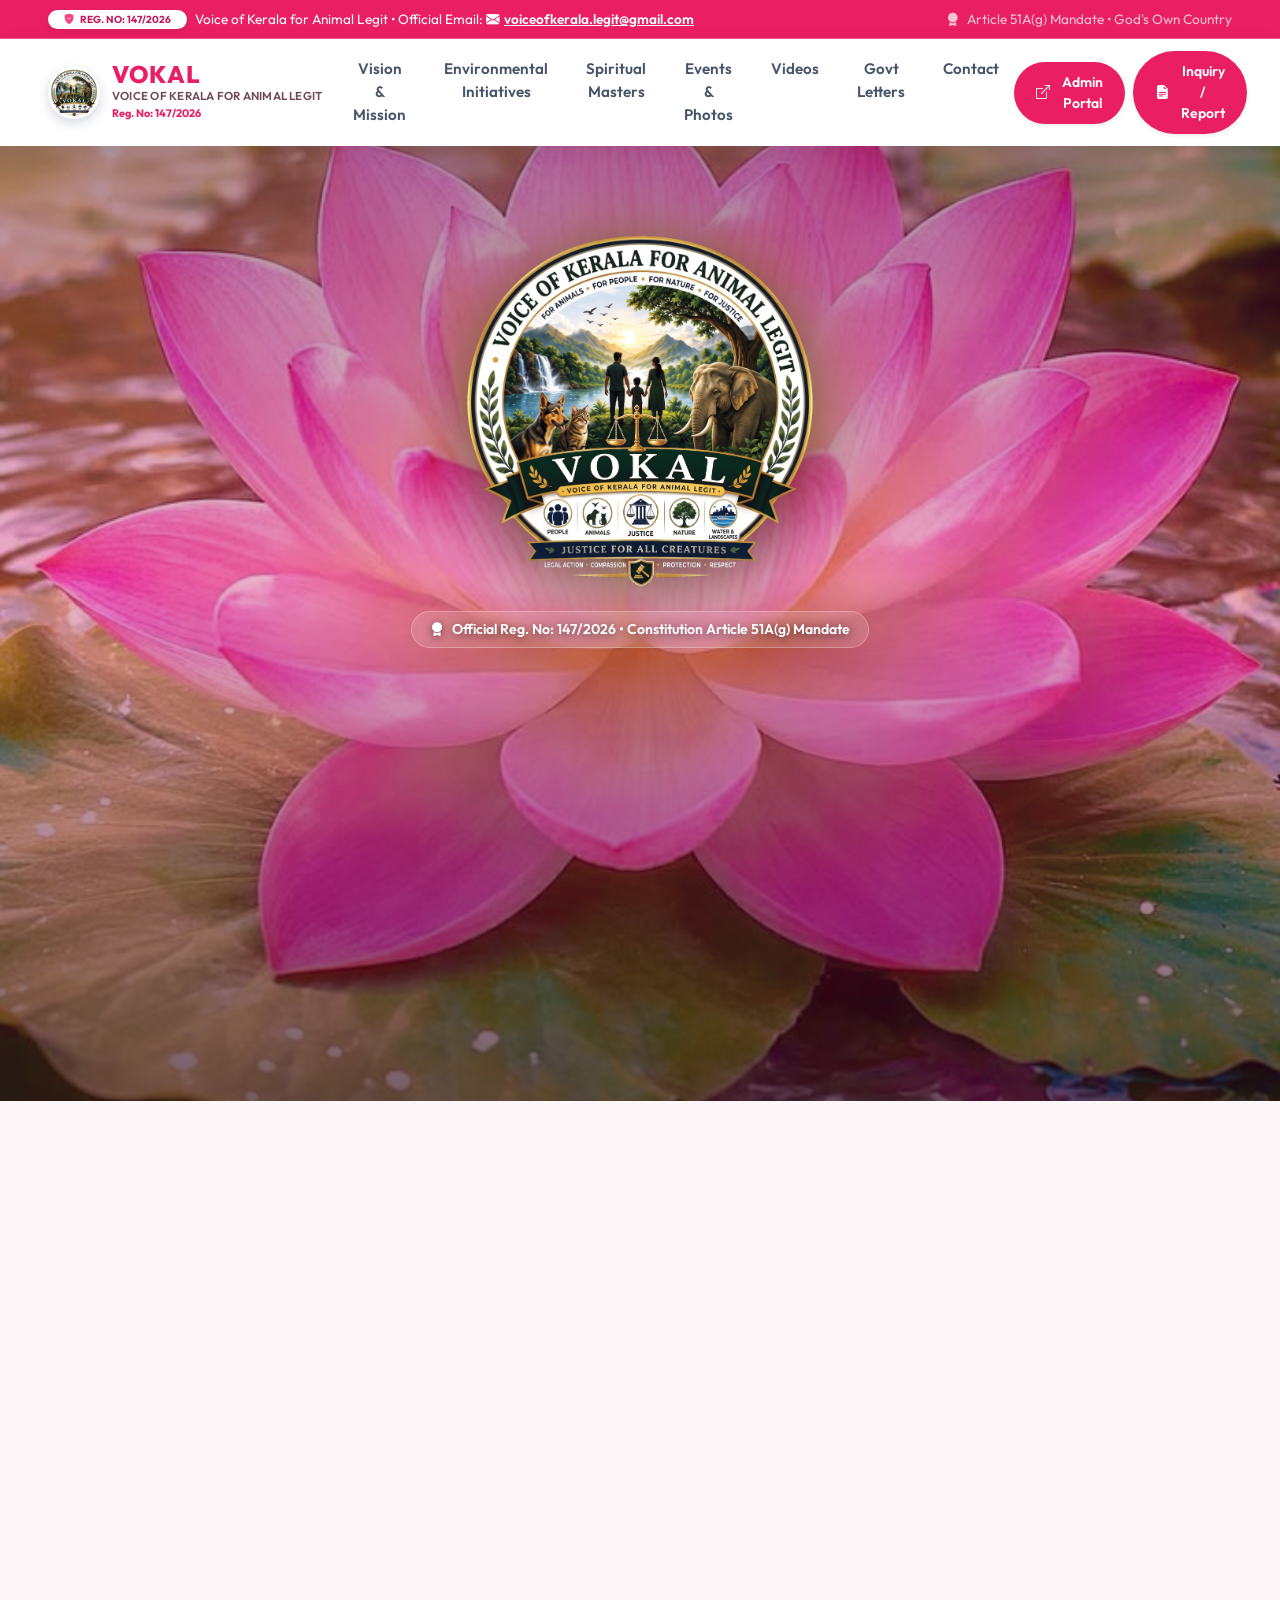
==== commit b752e411: "Update index.html" ====
--- a/index.html
+++ b/index.html
@@ -29,66 +29,56 @@
   <!-- Custom CSS with Rose Pink & Lotus Theme -->
   <link rel="stylesheet" href="css/style.css?v=8.7">
 
-  <!-- Precision Framing & Border Removal for Spiritual Masters -->
+  <!-- Accurate Surgical Trimming of Unwanted Baked-in Image Borders -->
   <style>
-    /* Contain all scaled crops within their respective cards */
+    /* Prevent scaled images from overflowing outer carousel cards */
     #spiritualMastersCarousel,
     #spiritualMastersCarousel .carousel-inner,
     #spiritualMastersCarousel .carousel-item,
     #spiritualMastersCarousel .carousel-item > div,
-    #spiritualMastersCarousel .carousel-item figure,
-    #spiritualMastersCarousel .carousel-item .col-md-5,
-    #spiritualMastersCarousel .carousel-item .col-lg-5,
-    #spiritualMastersCarousel .carousel-item .col-12 {
+    .masters-carousel {
       overflow: hidden !important;
     }
 
-    #spiritualMastersCarousel img {
+    /* Universal baseline for spiritual masters images: full view without UI borders */
+    #spiritualMastersCarousel img,
+    .masters-carousel img {
       display: block !important;
       margin: 0 auto !important;
       border: none !important;
       outline: none !important;
       box-shadow: none !important;
-      max-height: 470px !important;
-    }
-
-    /* 1. Amma's 3rd Image: Trim khaki border cleanly */
-    #spiritualMastersCarousel .carousel-item:first-child img:nth-of-type(3),
-    #spiritualMastersCarousel .carousel-item:first-child .row > div:nth-child(3) img,
-    #spiritualMastersCarousel .carousel-item:first-child .col-*:nth-child(3) img,
-    .amma-khaki-crop {
+      max-height: 480px !important;
+      height: auto !important;
+      width: 100% !important;
+      object-fit: contain !important;
+    }
+
+    /* 1. Amma's 3rd Image (assets/masters/amma_4.jpg): Shave off the khaki border */
+    #spiritualMastersCarousel img[src*="amma_4.jpg"] {
+      height: 460px !important;
       object-fit: cover !important;
-      transform: scale(1.15) !important;
-      transform-origin: center center !important;
-    }
-
-    /* 2. Lord Mahavira (Master 3): Full uncropped view with white border dissolved & trimmed */
-    #spiritualMastersCarousel .carousel-item:nth-child(3) img,
-    #spiritualMastersCarousel img[src*="mahavir" i],
-    #spiritualMastersCarousel img[alt*="mahavir" i] {
-      width: auto !important;
-      max-width: 100% !important;
-      height: 460px !important;
+      object-position: center 20% !important;
+      transform: scale(1.16) !important;
+      clip-path: inset(5% 5% 5% 5%) !important;
+    }
+
+    /* 2. Bhagwan Mahavira (assets/masters/bhagwan_mahavira.jpg): Crop off white margins */
+    #spiritualMastersCarousel img[src*="bhagwan_mahavira.jpg"] {
+      height: 470px !important;
       object-fit: contain !important;
       object-position: center center !important;
-      transform: scale(1.08) !important;
-      mix-blend-mode: multiply !important;
-    }
-
-    /* 3. Prophet Muhammad (Master 6): Full uncropped calligraphy/view with white border dissolved & trimmed */
-    #spiritualMastersCarousel .carousel-item:nth-child(6) img,
-    #spiritualMastersCarousel img[src*="muhammad" i],
-    #spiritualMastersCarousel img[src*="prophet" i],
-    #spiritualMastersCarousel img[src*="islam" i],
-    #spiritualMastersCarousel img[alt*="muhammad" i],
-    #spiritualMastersCarousel img[alt*="prophet" i] {
-      width: auto !important;
-      max-width: 100% !important;
-      height: 460px !important;
+      transform: scale(1.09) !important;
+      clip-path: inset(3.5% 3.5% 3.5% 3.5%) !important;
+    }
+
+    /* 3. Prophet Muhammad (assets/masters/prophet_muhammad.jpg): Crop off white outer border */
+    #spiritualMastersCarousel img[src*="prophet_muhammad.jpg"] {
+      height: 470px !important;
       object-fit: contain !important;
       object-position: center center !important;
-      transform: scale(1.08) !important;
-      mix-blend-mode: multiply !important;
+      transform: scale(1.09) !important;
+      clip-path: inset(3.5% 3.5% 3.5% 3.5%) !important;
     }
   </style>
 </head>
@@ -362,625 +352,3 @@
               <i class="bi bi-recycle me-1"></i> Sustainability Advocacy
             </span>
           </div>
-        </div>
-      </div>
-    </div>
-  </section>
-
-  <!-- 4C. PRESERVING & PROTECTING WATER RESOURCES -->
-  <section class="py-5" id="water">
-    <div class="container my-2">
-      <div class="row g-4 g-lg-5 align-items-center flex-lg-row-reverse">
-        <div class="col-lg-6 animate-on-scroll">
-          <img src="assets/save_water.jpg" alt="Preserving &amp; Protecting Water Resources" class="img-fluid rounded-4 shadow-lg initiative-card-img initiative-water-img" loading="lazy">
-        </div>
-        <div class="col-lg-6 animate-on-scroll">
-          <span class="section-tag"><i class="bi bi-droplet-fill me-1"></i> Water Resources</span>
-          <h3 class="section-title text-dark mt-2">Preserving &amp; Protecting Water Resources</h3>
-          <div class="section-divider left"></div>
-          <p class="text-muted mt-3">
-            Kerala, the land of rivers, lakes, and backwaters, faces increasing threats to its water bodies from pollution, encroachment, and over-exploitation. VOKAL champions the cause of water conservation by collaborating with authorities, engaging local communities, and leading clean-up drives in rivers, ponds, and wetlands across all 14 districts.
-          </p>
-          <p class="text-muted">
-            We advocate for the protection of Kerala's rivers and drinking water sources, which are vital not just for humans but for wildlife and aquatic ecosystems too. Ensuring clean water is a matter of justice — for every living being who depends on it.
-          </p>
-          <div class="d-flex flex-wrap gap-2 mt-3">
-            <span class="badge rounded-pill px-3 py-2" style="background: #e3f2fd; color: #1565c0; border: 1px solid #90caf9;">
-              <i class="bi bi-droplet me-1"></i> River Conservation
-            </span>
-            <span class="badge rounded-pill px-3 py-2" style="background: #e3f2fd; color: #1565c0; border: 1px solid #90caf9;">
-              <i class="bi bi-water me-1"></i> Wetland Protection
-            </span>
-            <span class="badge rounded-pill px-3 py-2" style="background: #e3f2fd; color: #1565c0; border: 1px solid #90caf9;">
-              <i class="bi bi-trash me-1"></i> Clean-up Drives
-            </span>
-          </div>
-        </div>
-      </div>
-    </div>
-  </section>
-
-  <!-- 4D. PEOPLE'S EMPOWERMENT -->
-  <section class="py-5 bg-light" id="empowerment">
-    <div class="container my-2">
-      <div class="row g-4 g-lg-5 align-items-center">
-        <div class="col-lg-6 animate-on-scroll">
-          <img src="assets/people_empowerment.jpg" alt="People's Empowerment" class="img-fluid rounded-4 shadow-lg initiative-card-img initiative-people-img" loading="lazy">
-        </div>
-        <div class="col-lg-6 animate-on-scroll">
-          <span class="section-tag"><i class="bi bi-people me-1"></i> Community</span>
-          <h3 class="section-title text-dark mt-2">People's Empowerment</h3>
-          <div class="section-divider left"></div>
-          <p class="text-muted mt-3">
-            At the heart of VOKAL's work is an unwavering belief in the power of people. We empower individuals, families, and communities across Kerala to become active participants in animal welfare, environmental conservation, and social justice.
-          </p>
-          <p class="text-muted">
-            Through training programs, community workshops, legal literacy sessions, and feeder networks, VOKAL builds the capacity of ordinary citizens to make an extraordinary difference. Our grassroots approach ensures that the voices of the most marginalized — whether they be vulnerable feeders, tribal communities, or animal welfare advocates — are heard and respected.
-          </p>
-          <div class="d-flex flex-wrap gap-2 mt-3">
-            <span class="badge rounded-pill px-3 py-2" style="background: #fce4ec; color: #c2185b; border: 1px solid #f48fb1;">
-              <i class="bi bi-person-check me-1"></i> Feeder ID Networks
-            </span>
-            <span class="badge rounded-pill px-3 py-2" style="background: #fce4ec; color: #c2185b; border: 1px solid #f48fb1;">
-              <i class="bi bi-journal-text me-1"></i> Legal Literacy
-            </span>
-            <span class="badge rounded-pill px-3 py-2" style="background: #fce4ec; color: #c2185b; border: 1px solid #f48fb1;">
-              <i class="bi bi-mortarboard me-1"></i> Youth Outreach
-            </span>
-          </div>
-        </div>
-      </div>
-    </div>
-  </section>
-
-  <!-- 4E. ANIMAL COMPASSION -->
-  <section class="py-5" id="animal-compassion">
-    <div class="container my-2">
-      <div class="row g-4 g-lg-5 align-items-center flex-lg-row-reverse">
-        <div class="col-lg-6 animate-on-scroll">
-          <img src="assets/diverse_animals_group.jpg" alt="Animal Compassion" class="img-fluid rounded-4 shadow-lg initiative-card-img initiative-animals-img" loading="lazy">
-        </div>
-        <div class="col-lg-6 animate-on-scroll">
-          <span class="section-tag"><i class="bi bi-heart-fill me-1"></i> Animal Welfare</span>
-          <h3 class="section-title text-dark mt-2">Animal Compassion</h3>
-          <div class="section-divider left"></div>
-          <p class="text-muted mt-3">
-            Every stray dog on the street, every injured bird on the roadside, every cow abandoned by its owner — each of these creatures deserves dignity, care, and protection under the law. VOKAL's Animal Compassion programs combine emergency rescue, veterinary care, legal intervention, and community education to create a Kerala where no animal is left to suffer alone.
-          </p>
-          <p class="text-muted">
-            Guided by the teachings of great spiritual traditions and the constitutional mandate of Article 51A(g), VOKAL mobilizes volunteers, veterinarians, and legal experts to respond to cruelty, support injured animals, and build lasting systems of compassion across every district in Kerala.
-          </p>
-          <div class="d-flex flex-wrap gap-2 mt-3">
-            <span class="badge rounded-pill px-3 py-2" style="background: #fff3e0; color: #e65100; border: 1px solid #ffcc80;">
-              <i class="bi bi-heart-pulse me-1"></i> Emergency Rescue
-            </span>
-            <span class="badge rounded-pill px-3 py-2" style="background: #fff3e0; color: #e65100; border: 1px solid #ffcc80;">
-              <i class="bi bi-shield-check me-1"></i> Legal Protection
-            </span>
-            <span class="badge rounded-pill px-3 py-2" style="background: #fff3e0; color: #e65100; border: 1px solid #ffcc80;">
-              <i class="bi bi-syringe me-1"></i> Vaccination Drives
-            </span>
-          </div>
-        </div>
-      </div>
-    </div>
-  </section>
-
-  <!-- 5. SPIRITUAL MASTERS PREFACE (AMMA, BUDDHA, MAHAVIRA, NANAK, JESUS, MUHAMMAD) -->
-  <section id="spiritual-masters" class="masters-section">
-    <div class="container">
-      <div class="d-flex flex-column flex-md-row justify-content-between align-items-md-end mb-4 animate-on-scroll">
-        <div>
-          <span class="section-tag"><i class="bi bi-flower1 me-1" style="color: #ff4081;"></i> Universal Compassion</span>
-          <h2 class="section-title mb-0">Spiritual Masters' Preface & Blessings</h2>
-          <p class="text-muted mt-2 mb-0">Reverence and divine mercy towards all living creatures across world spiritual traditions.</p>
-        </div>
-        <div class="d-flex align-items-center gap-2 mt-3 mt-md-0">
-          <span class="badge bg-white text-dark border px-3 py-2 shadow-sm d-none d-sm-inline-flex align-items-center">
-            <i class="bi bi-arrow-left-right me-2" style="color: #ff4081;"></i> Sliding Window
-          </span>
-          <button class="slider-arrow-btn" type="button" id="masterPrevBtn" aria-label="Previous Master">
-            <i class="bi bi-chevron-left"></i>
-          </button>
-          <button class="slider-arrow-btn" type="button" id="masterNextBtn" aria-label="Next Master">
-            <i class="bi bi-chevron-right"></i>
-          </button>
-        </div>
-      </div>
-
-      <!-- SLIDING WINDOW CONTAINER -->
-      <div class="masters-slider-container shadow-lg position-relative animate-on-scroll">
-        <!-- Sliding Window Top Bar -->
-        <div class="masters-window-topbar d-flex flex-wrap justify-content-between align-items-center px-3 px-md-4 py-2 border-bottom gap-2">
-          <div class="d-flex flex-wrap align-items-center gap-2">
-            <span class="badge rounded-pill text-white px-3 py-1 fw-bold" style="background: #ff4081;"><i class="bi bi-window-split me-1"></i> SPIRITUAL TEACHINGS</span>
-            <span id="masterCounterBadge" class="badge bg-white text-dark border fw-semibold text-wrap">Master 1 of 6: Mata Amritanandamayi Devi (Amma)</span>
-          </div>
-          <div class="d-flex align-items-center gap-3">
-            <div class="d-flex align-items-center gap-2" id="mastersIndicatorDots">
-              <!-- Dynamically populated indicator dots -->
-            </div>
-            <button type="button" class="btn btn-sm btn-outline-dark py-1 px-3 rounded-pill d-flex align-items-center gap-1 shadow-sm" id="masterPausePlayBtn" title="Pause or resume auto-slide">
-              <i class="bi bi-pause-fill fs-6" id="pausePlayIcon"></i>
-              <span id="pausePlayText" class="small fw-semibold">Pause</span>
-            </button>
-          </div>
-        </div>
-
-        <!-- Carousel Slider (Amma, Buddha, Mahavira, Nanak, Jesus, Muhammad) with Pause Control -->
-        <div id="spiritualMastersCarousel" class="carousel slide masters-carousel">
-          <div class="carousel-inner" id="mastersCarouselInner">
-            <!-- Dynamically populated from data.js -->
-          </div>
-
-          <!-- In-Window Floating Side Arrows -->
-          <button class="carousel-control-prev master-floating-arrow prev" type="button" id="masterFloatPrevBtn" aria-label="Previous Slide">
-            <span class="master-arrow-circle"><i class="bi bi-chevron-left"></i></span>
-          </button>
-          <button class="carousel-control-next master-floating-arrow next" type="button" id="masterFloatNextBtn" aria-label="Next Slide">
-            <span class="master-arrow-circle"><i class="bi bi-chevron-right"></i></span>
-          </button>
-        </div>
-
-        <!-- Master Switcher Icons Bar -->
-        <div class="masters-nav-pill-row" id="mastersNavRow">
-          <!-- Dynamically populated icons of special people -->
-        </div>
-      </div>
-    </div>
-  </section>
-
-  <!-- 6. EVENTS & PHOTO GALLERY (FOLDER FORMAT) -->
-  <section id="events" class="py-5">
-    <div class="container my-4">
-      <div class="d-flex flex-column flex-md-row justify-content-between align-items-md-end mb-4 animate-on-scroll">
-        <div>
-          <span class="section-tag">Ground Interventions</span>
-          <h2 class="section-title mb-0">Events &amp; Photo Gallery</h2>
-          <p class="text-muted mt-2 mb-0">Rescue drives, medical camps, legal rallies, and community feeding operations across Kerala. Click any folder to view all photos &amp; details.</p>
-        </div>
-      </div>
-      <!-- Events Folder Grid -->
-      <div class="row g-4" id="eventsGrid">
-        <!-- Dynamically rendered folder cards -->
-      </div>
-    </div>
-  </section>
-
-  <!-- 7. VIDEO SHOWCASE & MEDIA LINKS (FOLDER FORMAT) -->
-  <section id="videos" class="py-5 bg-light">
-    <div class="container my-4">
-      <div class="d-flex flex-column flex-md-row justify-content-between align-items-md-end mb-4 animate-on-scroll">
-        <div>
-          <span class="section-tag">Media &amp; Documentaries</span>
-          <h2 class="section-title mb-0">Video Showcase &amp; Legal Insights</h2>
-          <p class="text-muted mt-2 mb-0">All videos organised by category. Click any folder to watch all videos in that series.</p>
-        </div>
-      </div>
-      <!-- Videos Folder Grid -->
-      <div class="row g-4" id="videosGrid">
-        <!-- Dynamically populated folder cards -->
-      </div>
-    </div>
-  </section>
-
-  <!-- 8. LETTERS TO GOVERNMENT & LEGAL CELL (FOLDER FORMAT) -->
-  <section id="letters" class="py-5">
-    <div class="container my-4">
-      <div class="d-flex flex-column flex-md-row justify-content-between align-items-md-end mb-4 animate-on-scroll">
-        <div>
-          <span class="section-tag">Constitutional &amp; Administrative Action</span>
-          <h2 class="section-title mb-0">Letters &amp; Representations to Government</h2>
-          <p class="text-muted mt-2 mb-0">Official memorandums and petitions, organised by department. Click any folder to read all letters sent to that authority.</p>
-        </div>
-      </div>
-      <!-- Letters Folder Grid -->
-      <div class="row g-4" id="lettersGrid">
-        <!-- Dynamically populated folder cards -->
-      </div>
-    </div>
-  </section>
-
-  <!-- FOLDER VIEWER MODAL (shared for Events / Videos / Letters) -->
-  <div class="modal fade" id="folderViewerModal" tabindex="-1" aria-hidden="true">
-    <div class="modal-dialog modal-xl modal-dialog-centered modal-dialog-scrollable">
-      <div class="modal-content border-0 shadow-lg rounded-4">
-        <div class="modal-header" style="background: linear-gradient(135deg, #ff4081 0%, #c2185b 100%);">
-          <div>
-            <h5 class="modal-title fw-bold text-white mb-0" id="folderModalTitle">Folder</h5>
-            <small class="text-white opacity-75" id="folderModalSubtitle"></small>
-          </div>
-          <button type="button" class="btn-close btn-close-white" data-bs-dismiss="modal"></button>
-        </div>
-        <div class="modal-body p-4" id="folderModalBody">
-          <!-- content injected dynamically -->
-        </div>
-      </div>
-    </div>
-  </div>
-
-
-  <!-- 10. CONTACT US & CUSTOMER INQUIRY FORM (PHONE NUMBER REMOVED) -->
-  <section id="contact" class="contact-section animate-on-scroll">
-    <div class="container">
-      <div class="row g-4 g-lg-5">
-        <div class="col-lg-5">
-          <span class="section-tag">Direct Legal & Welfare Network</span>
-          <h2 class="section-title">Get in Touch with VOKAL</h2>
-          <div class="section-divider left"></div>
-          <p class="text-muted mb-4">
-            Whether you are reporting animal cruelty, seeking legal protection as a feeder, organizing an ABC vaccination camp, or submitting inquiries, our network across Kerala is here to assist.
-          </p>
-
-          <!-- Official Registry & Contact Box (Phone numbers removed) -->
-          <div class="emergency-helpline-box mb-4">
-            <div class="d-flex align-items-center gap-2 mb-2">
-              <i class="bi bi-shield-fill-check fs-4" style="color: #ff80ab;"></i>
-              <h5 class="fw-bold mb-0">Official Registered Trust</h5>
-            </div>
-            <p class="small text-white-50 mb-3">
-              Legally recognized animal advocacy organization operating across all 14 districts of Kerala under Indian constitutional mandate.
-            </p>
-            <div class="official-registration-badge mb-2">
-              <i class="bi bi-award-fill me-1"></i> Registration No: 147/2026
-            </div>
-          </div>
-
-          <div class="card p-3 border-0 bg-light rounded-4 mb-3">
-            <div class="d-flex gap-3">
-              <div class="fs-4 text-primary"><i class="bi bi-geo-alt-fill"></i></div>
-              <div>
-                <strong class="d-block text-dark">Registered Office:</strong>
-                <small class="text-muted">
-                  Building No .21/546, Mankayi Kavala,<br>
-                  Udayamperoor Grama Panchayat, Udayamperoor,<br>
-                  Kerala, India - 682 307
-                </small>
-              </div>
-            </div>
-          </div>
-
-          <div class="card p-3 border-0 bg-light rounded-4 mb-3">
-            <div class="d-flex gap-3">
-              <div class="fs-4 text-success"><i class="bi bi-envelope-check-fill"></i></div>
-              <div>
-                <strong class="d-block text-dark">Official Email:</strong>
-                <a href="mailto:voiceofkerala.legit@gmail.com" class="text-success fw-bold text-decoration-none small">voiceofkerala.legit@gmail.com</a>
-              </div>
-            </div>
-          </div>
-
-          <div class="card p-3 border-0 bg-light rounded-4">
-            <div class="d-flex gap-3">
-              <div class="fs-4 text-info"><i class="bi bi-globe"></i></div>
-              <div>
-                <strong class="d-block text-dark">Domain & Portal:</strong>
-                <small class="text-muted">vokal.org.in</small>
-              </div>
-            </div>
-          </div>
-        </div>
-
-        <div class="col-lg-7">
-          <div class="card p-4 p-md-5 border-0 shadow-lg rounded-4">
-            <h4 class="fw-bold mb-1 text-dark">Citizen Inquiry & Cruelty Reporting Form</h4>
-            <p class="text-muted small mb-4">Submit your inquiry or report below. Submissions are securely routed directly to our district legal and rescue volunteers.</p>
-
-            <form id="vokalContactForm">
-              <div class="row g-3">
-                <div class="col-md-6">
-                  <label class="form-label small fw-bold">Full Name *</label>
-                  <input type="text" id="contactName" class="form-control" placeholder="e.g. Anand Kumar" required>
-                </div>
-                <div class="col-md-6">
-                  <label class="form-label small fw-bold">Email Address *</label>
-                  <input type="email" id="contactEmail" class="form-control" placeholder="name@example.com" required>
-                </div>
-                <div class="col-md-6">
-                  <label class="form-label small fw-bold">Kerala District *</label>
-                  <select id="contactDistrict" class="form-select" required>
-                    <option value="" selected disabled>Select District</option>
-                    <option value="Thiruvananthapuram">Thiruvananthapuram</option>
-                    <option value="Kollam">Kollam</option>
-                    <option value="Pathanamthitta">Pathanamthitta</option>
-                    <option value="Alappuzha">Alappuzha</option>
-                    <option value="Kottayam">Kottayam</option>
-                    <option value="Idukki">Idukki</option>
-                    <option value="Ernakulam">Ernakulam (Kochi)</option>
-                    <option value="Thrissur">Thrissur</option>
-                    <option value="Palakkad">Palakkad</option>
-                    <option value="Malappuram">Malappuram</option>
-                    <option value="Kozhikode">Kozhikode</option>
-                    <option value="Wayanad">Wayanad</option>
-                    <option value="Kannur">Kannur</option>
-                    <option value="Kasaragod">Kasaragod</option>
-                  </select>
-                </div>
-                <div class="col-md-6">
-                  <label class="form-label small fw-bold">Incident / Inquiry Category *</label>
-                  <select id="contactType" class="form-select" required>
-                    <option value="Cruelty Report">Report Animal Cruelty / Illegal Poisoning</option>
-                    <option value="Feeder Harassment">Feeder Harassment / Threat by Resident Assoc</option>
-                    <option value="Emergency Rescue">Emergency Injured Animal Rescue</option>
-                    <option value="Legal Help">Legal Assistance & FIR Registration</option>
-                    <option value="Volunteer Join">Join as VOKAL Volunteer / Feeder</option>
-                    <option value="General Inquiry">General Customer Inquiry</option>
-                  </select>
-                </div>
-                <div class="col-12">
-                  <label class="form-label small fw-bold">Message Details *</label>
-                  <textarea id="contactMessage" class="form-control" rows="4" placeholder="Please mention exact location, landmark, date, and description..." required></textarea>
-                </div>
-                <div class="col-12">
-                  <button type="submit" class="btn btn-vokal-primary w-100 py-2">
-                    <i class="bi bi-send-fill me-2"></i> Submit Inquiry to VOKAL
-                  </button>
-                </div>
-              </div>
-            </form>
-          </div>
-        </div>
-      </div>
-    </div>
-  </section>
-
-  <!-- 11. PHOTO LIGHTBOX MODAL -->
-  <div class="modal fade" id="photoLightboxModal" tabindex="-1" aria-hidden="true">
-    <div class="modal-dialog modal-lg modal-dialog-centered">
-      <div class="modal-content bg-dark text-white border-0">
-        <div class="modal-header border-0 pb-0">
-          <h5 class="modal-title fw-bold" id="lightboxTitle">Event Photo</h5>
-          <button type="button" class="btn-close btn-close-white" data-bs-dismiss="modal"></button>
-        </div>
-        <div class="modal-body text-center p-3">
-          <img id="lightboxImage" src="" alt="Event" class="img-fluid rounded-3 mb-3 shadow" style="max-height: 70vh; object-fit: contain;">
-          <p id="lightboxDesc" class="text-light opacity-75 small mb-1"></p>
-          <small id="lightboxDate" class="fw-semibold" style="color: #ff80ab;"></small>
-        </div>
-      </div>
-    </div>
-  </div>
-
-  <!-- 12. VIDEO PLAYER MODAL -->
-  <div class="modal fade" id="videoPlayerModal" tabindex="-1" aria-hidden="true">
-    <div class="modal-dialog modal-lg modal-dialog-centered">
-      <div class="modal-content bg-dark text-white border-0 rounded-4 shadow-lg overflow-hidden">
-        <div class="modal-header border-0 pb-2 pt-3 px-4 d-flex justify-content-between align-items-center">
-          <div class="d-flex align-items-center gap-2">
-            <span id="videoPlayerBadge" class="badge bg-danger px-2 py-1"><i class="bi bi-play-circle-fill me-1"></i> Video</span>
-            <h5 class="modal-title fw-bold mb-0 text-truncate" style="max-width: 500px;" id="videoPlayerTitle">Video Showcase</h5>
-          </div>
-          <button type="button" class="btn-close btn-close-white" data-bs-dismiss="modal"></button>
-        </div>
-        <div class="modal-body p-3 pt-0">
-          <div id="videoPlayerContainer" class="ratio ratio-16x9 rounded-3 overflow-hidden shadow bg-black position-relative">
-            <iframe id="videoPlayerIframe" src="" title="Video Player" allowfullscreen allow="accelerometer; autoplay; clipboard-write; encrypted-media; gyroscope; picture-in-picture; web-share"></iframe>
-            <video id="videoPlayerHtml5" controls autoplay class="w-100 h-100 d-none" style="object-fit: contain;"></video>
-          </div>
-          <div class="d-flex justify-content-between align-items-center mt-3 flex-wrap gap-2 px-1">
-            <p id="videoPlayerDesc" class="text-light opacity-75 small mb-0 flex-grow-1"></p>
-            <a id="videoPlayerExternalBtn" href="#" target="_blank" rel="noopener noreferrer" class="btn btn-outline-light btn-sm fw-bold px-3 py-1 text-nowrap">
-              <i class="bi bi-box-arrow-up-right me-1"></i> Open Video Directly
-            </a>
-          </div>
-        </div>
-      </div>
-    </div>
-  </div>
-
-  <!-- 13. LETTER DETAILS MODAL -->
-  <div class="modal fade" id="letterDetailsModal" tabindex="-1" aria-hidden="true">
-    <div class="modal-dialog modal-lg modal-dialog-centered">
-      <div class="modal-content border-0 shadow-lg rounded-4">
-        <div class="modal-header bg-light">
-          <div>
-            <span class="badge bg-secondary font-monospace" id="modalLetterRef"></span>
-            <span class="badge" id="modalLetterStatus"></span>
-          </div>
-          <button type="button" class="btn-close" data-bs-dismiss="modal"></button>
-        </div>
-        <div class="modal-body p-4">
-          <h4 class="fw-bold text-dark mb-2" id="modalLetterSubject"></h4>
-          <div class="text-muted small mb-3">
-            <strong>To:</strong> <span id="modalLetterRecipient"></span> | 
-            <strong>Date:</strong> <span id="modalLetterDate"></span>
-          </div>
-          <hr>
-          <h6 class="fw-bold text-dark">Executive Summary:</h6>
-          <p class="text-secondary" id="modalLetterSummary"></p>
-
-          <h6 class="fw-bold text-dark mt-4">Key Demands / Prayer:</h6>
-          <ul class="list-unstyled" id="modalLetterDemands"></ul>
-        </div>
-        <div class="modal-footer bg-light">
-          <button type="button" class="btn btn-secondary btn-sm" data-bs-dismiss="modal">Close</button>
-          <a id="modalLetterDownloadBtn" href="#" class="btn btn-vokal-primary btn-sm">
-            <i class="bi bi-download me-1"></i> Download Copy
-          </a>
-        </div>
-      </div>
-    </div>
-  </div>
-
-  <!-- Emblem Lightbox / High-Res View Modal -->
-  <div class="modal fade" id="emblemZoomModal" tabindex="-1" aria-labelledby="emblemZoomModalLabel" aria-hidden="true">
-    <div class="modal-dialog modal-dialog-centered modal-lg">
-      <div class="modal-content border-0 shadow-lg rounded-4 overflow-hidden" style="background: rgba(255, 255, 255, 0.98);">
-        <div class="modal-header border-0 pb-0">
-          <h5 class="modal-title fw-bold text-dark" id="emblemZoomModalLabel">
-            <i class="bi bi-shield-check text-success me-2"></i>Official VOKAL Emblem (Reg. No: 147/2026)
-          </h5>
-          <button type="button" class="btn-close" data-bs-dismiss="modal" aria-label="Close"></button>
-        </div>
-        <div class="modal-body text-center p-4">
-          <img src="assets/vokal_emblem_clean.png?v=8.0" alt="VOKAL Official Emblem High Resolution" class="img-fluid mx-auto d-block" style="max-height: 520px; width: auto; filter: drop-shadow(0 10px 30px rgba(0,0,0,0.15));">
-          <div class="mt-3 text-muted small">
-            <strong>Voice of Kerala for Animal Legit</strong> • Constitution of India Article 51A(g) Mandate
-          </div>
-        </div>
-      </div>
-    </div>
-  </div>
-
-  <!-- 14. FOOTER -->
-  <footer class="footer-vokal animate-on-scroll">
-    <div class="container">
-      <!-- Centered Official VOKAL Emblem & Identity -->
-      <div class="text-center mb-2 pb-2 border-bottom" style="border-color: rgba(255, 255, 255, 0.18) !important;">
-        <div class="d-inline-flex flex-column align-items-center justify-content-center">
-          <!-- Top Centered Header Row: Emblem + VOKAL Title -->
-          <div class="d-inline-flex align-items-center justify-content-center gap-2 mb-1">
-            <div class="footer-logo-wrap" style="display: inline-flex !important; align-items: center !important; justify-content: center !important; width: 40px !important; height: 40px !important; border-radius: 50% !important; overflow: hidden !important; background: #ffffff !important; padding: 2px !important; box-shadow: 0 3px 10px rgba(0, 0, 0, 0.2) !important;">
-              <img src="assets/vokal_emblem_clean.png?v=8.0" alt="VOKAL Official Emblem" style="width: 34px !important; height: 34px !important; object-fit: contain !important; display: block !important; margin: 0 auto !important;">
-            </div>
-            <span class="fs-5 fw-bold text-white mb-0" style="letter-spacing: 0.04em; line-height: 1;">VOKAL</span>
-          </div>
-          <p class="footer-lead-text mb-1 mx-auto" style="max-width: 820px;">
-            A registered public welfare trust dedicated to safeguarding the environment, protecting and nourishing vital water sources, advancing human well-being, and upholding constitutional animal rights and compassionate coexistence under Article 51A(g) across Kerala.
-          </p>
-          <div class="small text-white">
-            <i class="bi bi-envelope-fill text-white opacity-75 me-1"></i> <a href="mailto:voiceofkerala.legit@gmail.com" class="fw-semibold text-white">voiceofkerala.legit@gmail.com</a>
-          </div>
-        </div>
-      </div>
-
-      <div class="row g-2 text-center text-md-start my-1">
-        <div class="col-lg-4 col-sm-6">
-          <h6 class="fw-bold mb-2 text-white"><i class="bi bi-compass me-1 text-white"></i> Navigation</h6>
-          <ul class="list-unstyled small mb-0">
-            <li class="mb-1"><a href="#about">Vision &amp; Mission</a></li>
-            <li class="mb-1"><a href="#spiritual-masters">Spiritual Masters</a></li>
-            <li class="mb-1"><a href="#events">Events &amp; Photos</a></li>
-            <li class="mb-1"><a href="#videos">Videos &amp; Media</a></li>
-            <li class="mb-1"><a href="#letters">Govt Letters</a></li>
-          </ul>
-        </div>
-
-        <div class="col-lg-4 col-sm-6">
-          <h6 class="fw-bold mb-2 text-white"><i class="bi bi-heart-fill me-1 text-white"></i> Get Involved</h6>
-          <ul class="list-unstyled small mb-0">
-            <li class="mb-1"><a href="#contact"><i class="bi bi-pencil-square me-1 text-white"></i> Report Animal Cruelty</a></li>
-            <li class="mb-1"><a href="#contact"><i class="bi bi-heart-fill me-1 text-white"></i> Volunteer With VOKAL</a></li>
-            <li class="mb-1"><a href="#events"><i class="bi bi-images me-1 text-white"></i> Community Drives</a></li>
-            <li class="mb-1"><a href="#letters"><i class="bi bi-file-earmark-check me-1 text-white"></i> Legal Petitions</a></li>
-            <li class="mb-1"><a href="#contact"><i class="bi bi-chat-dots-fill me-1 text-white"></i> Citizen Inquiry</a></li>
-          </ul>
-        </div>
-
-        <div class="col-lg-4 col-12">
-          <h6 class="fw-bold mb-2 text-white"><i class="bi bi-geo-alt-fill me-1 text-white"></i> Registered Office</h6>
-          <div class="footer-office-box mx-auto mx-md-0">
-            <small class="d-block fw-bold text-white mb-1" style="font-size: 0.78rem;">Building No .21/546, Mankayi Kavala,</small>
-            <small class="d-block mb-1 text-white" style="font-size: 0.76rem;">
-              Udayamperoor Grama Panchayat, Udayamperoor, Kerala, India - 682 307
-            </small>
-            <small class="d-block font-monospace text-white opacity-75" style="font-size: 0.72rem;">Reg. No: 147/2026</small>
-          </div>
-        </div>
-      </div>
-
-      <hr class="footer-divider">
-
-      <div class="d-flex flex-column flex-lg-row justify-content-between align-items-center gap-2 pt-1 text-center text-lg-start">
-        <div style="font-size: 0.76rem; color: rgba(255, 255, 255, 0.9);">
-          <p class="mb-1 fw-semibold">© 2026 VOKAL (vokal.org.in) - Voice of Kerala for Animal Legit • Reg. No: 147/2026. All rights reserved.</p>
-          <p class="mb-0 text-white-50" style="font-size: 0.72rem;">Designed for compassionate coexistence in God's Own Country.</p>
-        </div>
-
-        <div class="vsquare-credit-stack d-flex flex-column align-items-center align-items-lg-end text-center text-lg-end gap-1">
-          <div class="vsquare-credit-label">Website Designed, Hosted &amp; Managed by</div>
-          <a href="https://vsquareinfotech.co.in" target="_blank" rel="noopener noreferrer" class="vsquare-logo-link my-1" title="Visit VSquareInfotech">
-            <img src="assets/vsquare_logo.png?v=5.1" alt="VSquareInfotech" style="height: 48px; width: auto; vertical-align: middle;">
-          </a>
-          <div class="d-inline-flex flex-wrap align-items-center justify-content-center justify-content-lg-end gap-2 mt-1">
-            <a href="https://vsquareinfotech.co.in" target="_blank" rel="noopener noreferrer" class="vsquare-url-badge" title="Visit vsquareinfotech.co.in">
-              <span>🌐 vsquareinfotech.co.in</span>
-            </a>
-            <span class="vsquare-phone-sep opacity-50 text-white">|</span>
-            <a href="tel:+918547469165" class="vsquare-phone-link text-white text-decoration-none" style="font-size: 0.74rem;"><i class="bi bi-telephone-fill me-1"></i>+91 8547469165</a>
-            <span class="vsquare-phone-sep opacity-50 text-white">|</span>
-            <a href="https://wa.me/918547469165" target="_blank" rel="noopener noreferrer" class="vsquare-phone-link text-white text-decoration-none fw-semibold" style="font-size: 0.74rem;" title="Chat on WhatsApp"><i class="bi bi-whatsapp me-1" style="color: #4ade80;"></i>WhatsApp</a>
-          </div>
-        </div>
-      </div>
-    </div>
-  </footer>
-
-  <!-- Bootstrap 5.3 JS Bundle -->
-  <script src="https://cdn.jsdelivr.net/npm/bootstrap@5.3.3/dist/js/bootstrap.bundle.min.js"></script>
-
-  <!-- VOKAL Scripts -->
-  <script src="js/data.js?v=8.3"></script>
-  <script src="js/storage.js?v=8.3"></script>
-  <script src="js/main.js?v=8.3"></script>
-
-  <!-- Script to ensure dynamic images loaded from data.js have borders trimmed cleanly -->
-  <script>
-    document.addEventListener("DOMContentLoaded", function () {
-      function applySpiritualBordersCleanup() {
-        const carousel = document.getElementById("spiritualMastersCarousel");
-        if (!carousel) return;
-
-        const allImages = Array.from(carousel.querySelectorAll("img"));
-
-        allImages.forEach((img) => {
-          const src = (img.getAttribute("src") || "").toLowerCase();
-          const alt = (img.getAttribute("alt") || "").toLowerCase();
-
-          // 1. Lord Mahavira: Full portrait/posture without white outer borders
-          if (src.includes("mahavir") || alt.includes("mahavir")) {
-            img.style.objectFit = "contain";
-            img.style.transform = "scale(1.08)";
-            img.style.mixBlendMode = "multiply";
-            img.style.maxHeight = "460px";
-            if (img.parentElement) img.parentElement.style.overflow = "hidden";
-          }
-
-          // 2. Prophet Muhammad: Full sacred calligraphy without white outer borders
-          if (src.includes("muhammad") || src.includes("prophet") || src.includes("islam") || alt.includes("muhammad") || alt.includes("prophet")) {
-            img.style.objectFit = "contain";
-            img.style.transform = "scale(1.08)";
-            img.style.mixBlendMode = "multiply";
-            img.style.maxHeight = "460px";
-            if (img.parentElement) img.parentElement.style.overflow = "hidden";
-          }
-        });
-
-        // 3. Amma's 3rd Image: Target and crop off the khaki border
-        const ammaImages = allImages.filter(img => {
-          const s = (img.getAttribute("src") || "").toLowerCase();
-          const a = (img.getAttribute("alt") || "").toLowerCase();
-          return s.includes("amma") || s.includes("amrita") || a.includes("amma");
-        });
-
-        if (ammaImages.length >= 3) {
-          const targetThird = ammaImages[2];
-          targetThird.style.objectFit = "cover";
-          targetThird.style.transform = "scale(1.15)";
-          targetThird.style.transformOrigin = "center center";
-          if (targetThird.parentElement) targetThird.parentElement.style.overflow = "hidden";
-        } else {
-          // If all Amma images are inside the first slide/container:
-          const firstSlide = carousel.querySelector(".carousel-item:first-child");
-          if (firstSlide) {
-            const slideImages = firstSlide.querySelectorAll("img");
-            if (slideImages.length >= 3) {
-              const targetThird = slideImages[2];
-              targetThird.style.objectFit = "cover";
-              targetThird.style.transform = "scale(1.15)";
-              targetThird.style.transformOrigin = "center center";
-              if (targetThird.parentElement) targetThird.parentElement.style.overflow = "hidden";
-            }
-          }
-        }
-      }
-
-      // Execute on DOM ready and after dynamic injection
-      applySpiritualBordersCleanup();
-      setTimeout(applySpiritualBordersCleanup, 250);
-      setTimeout(applySpiritualBordersCleanup, 800);
-    });
-  </script>
-</body>
-</html>
-
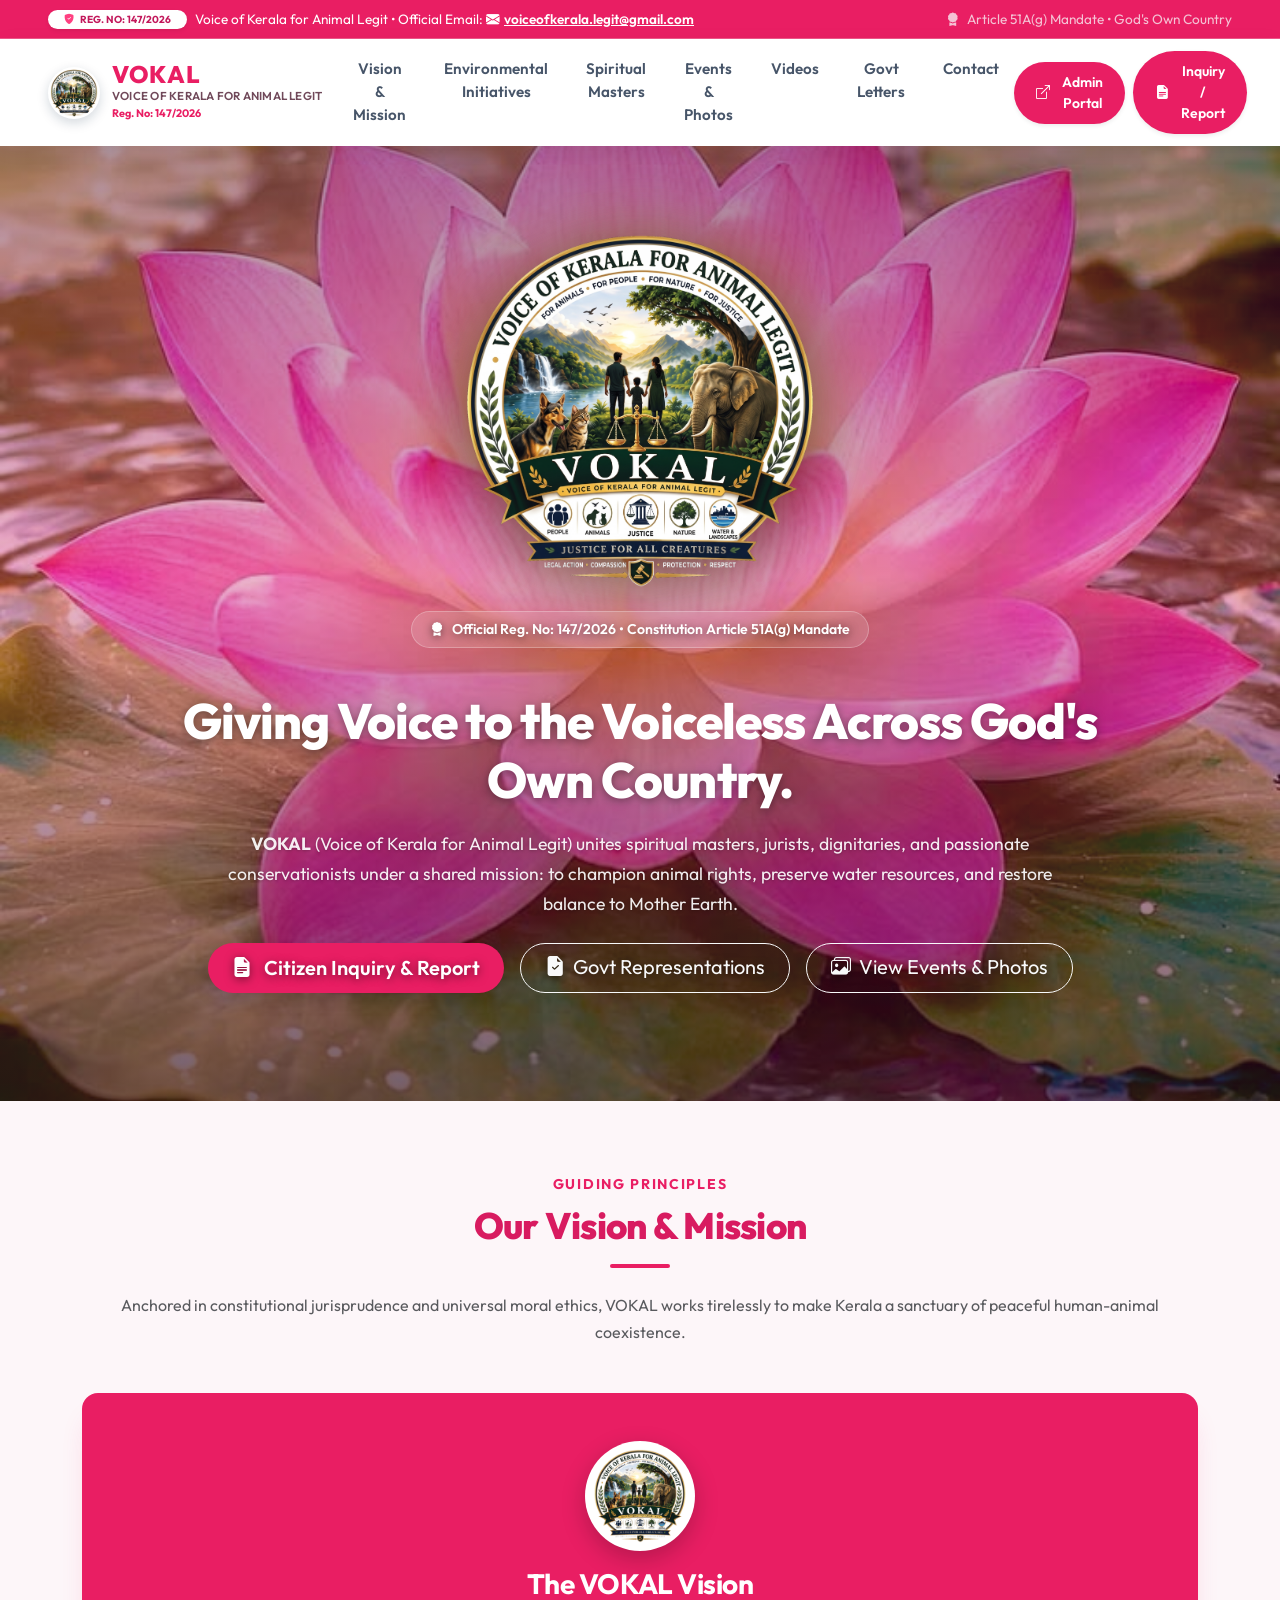
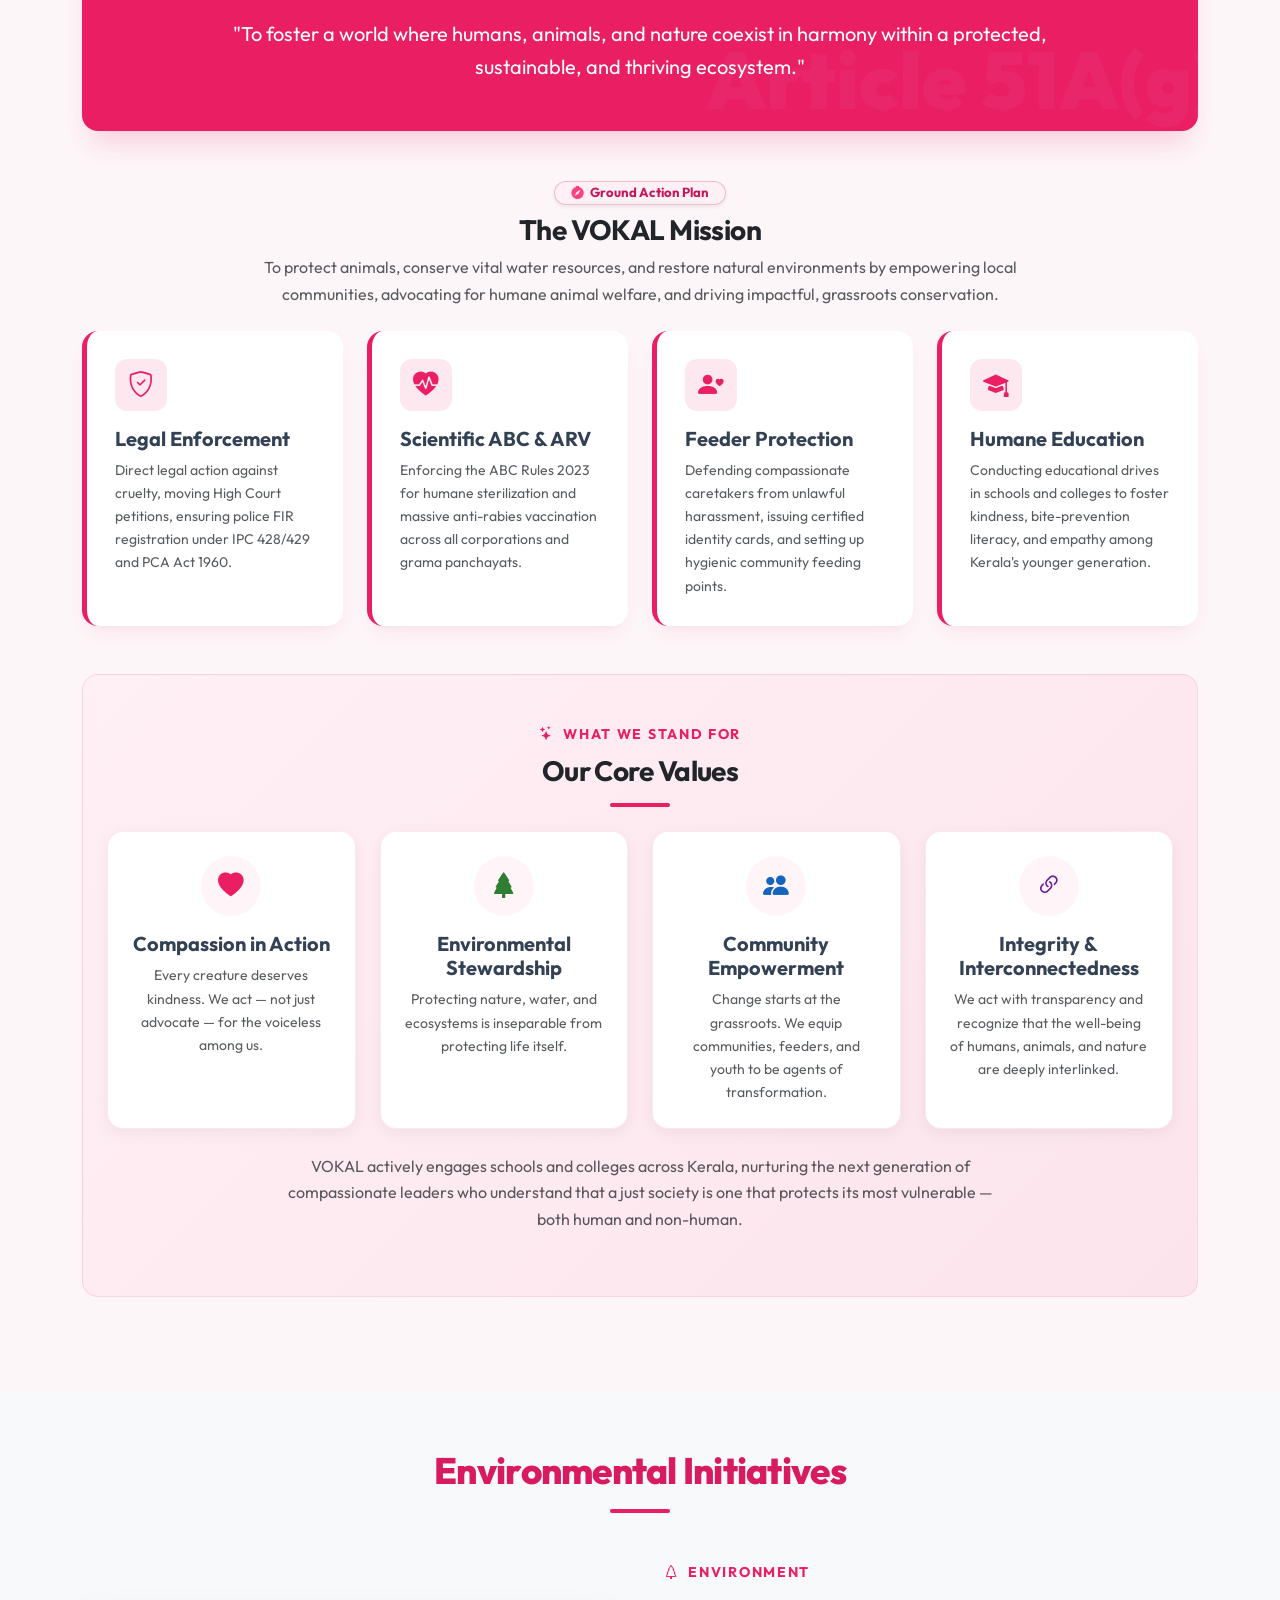
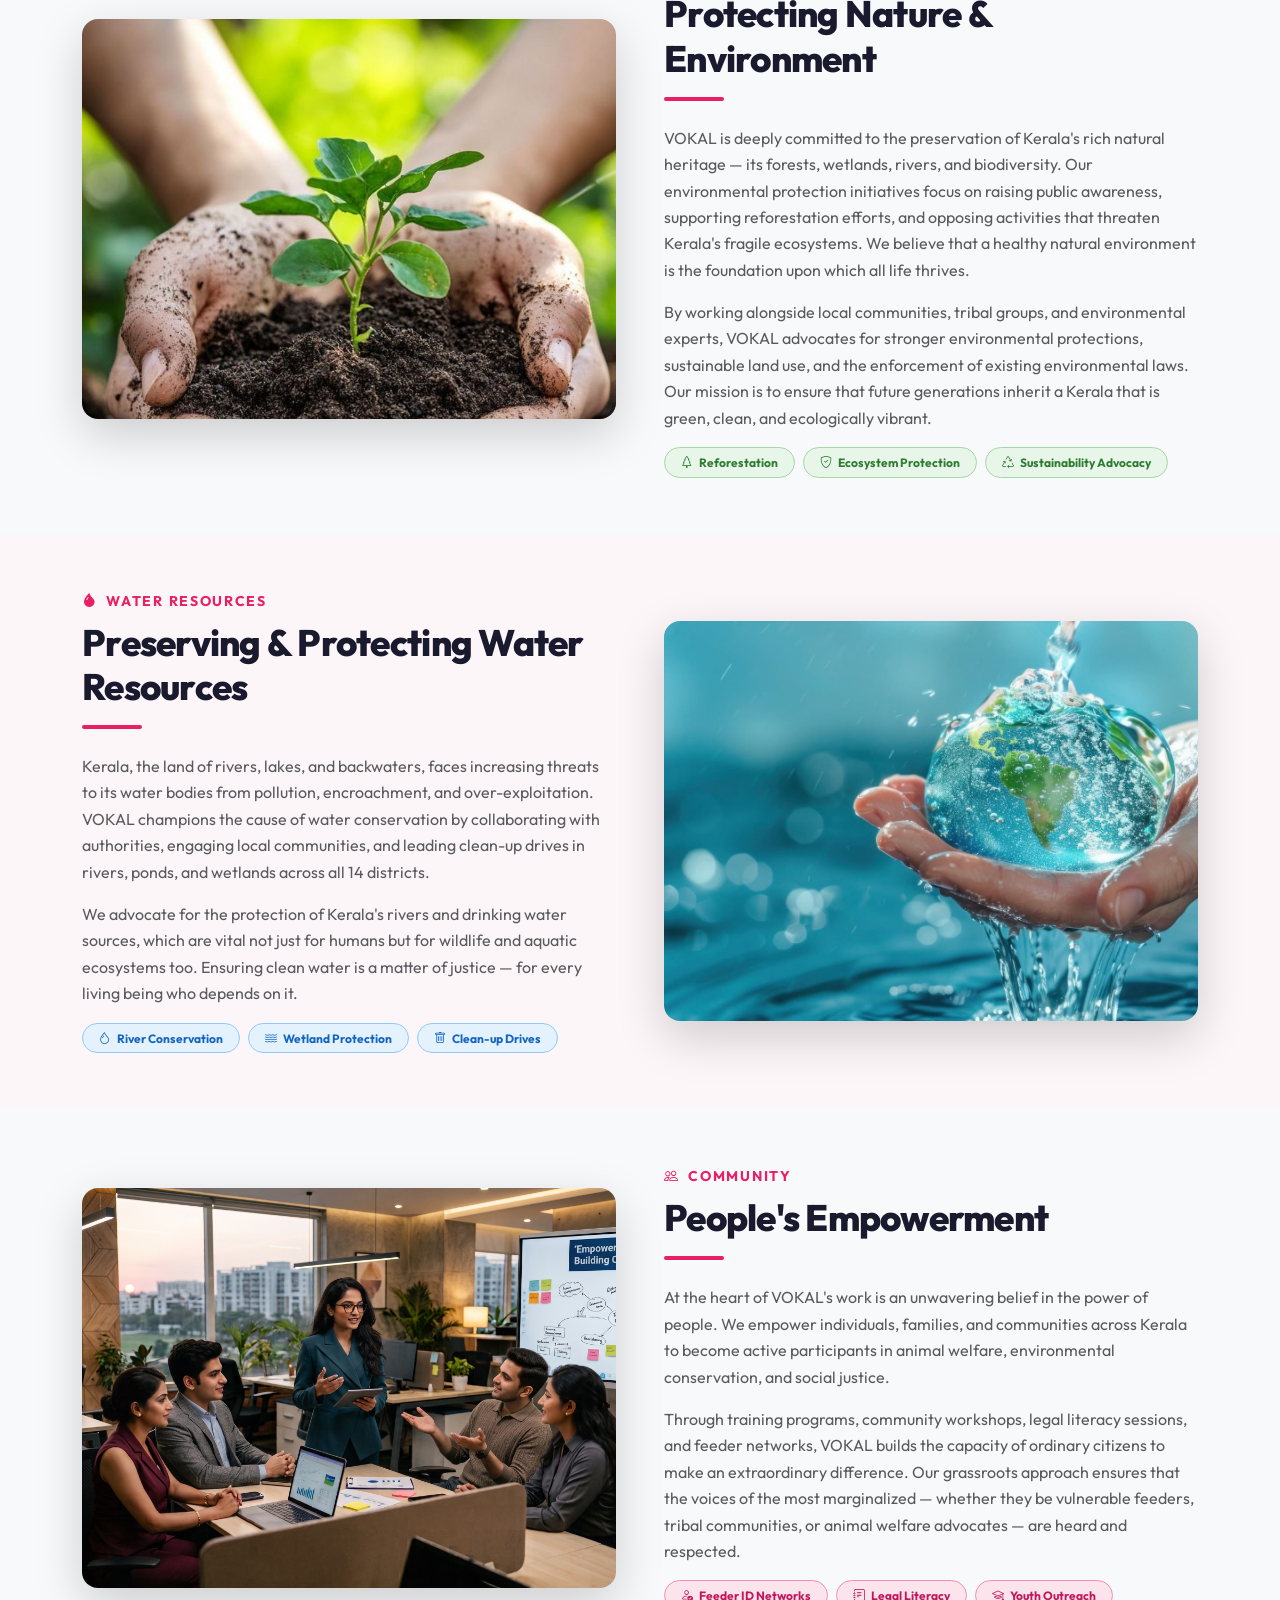
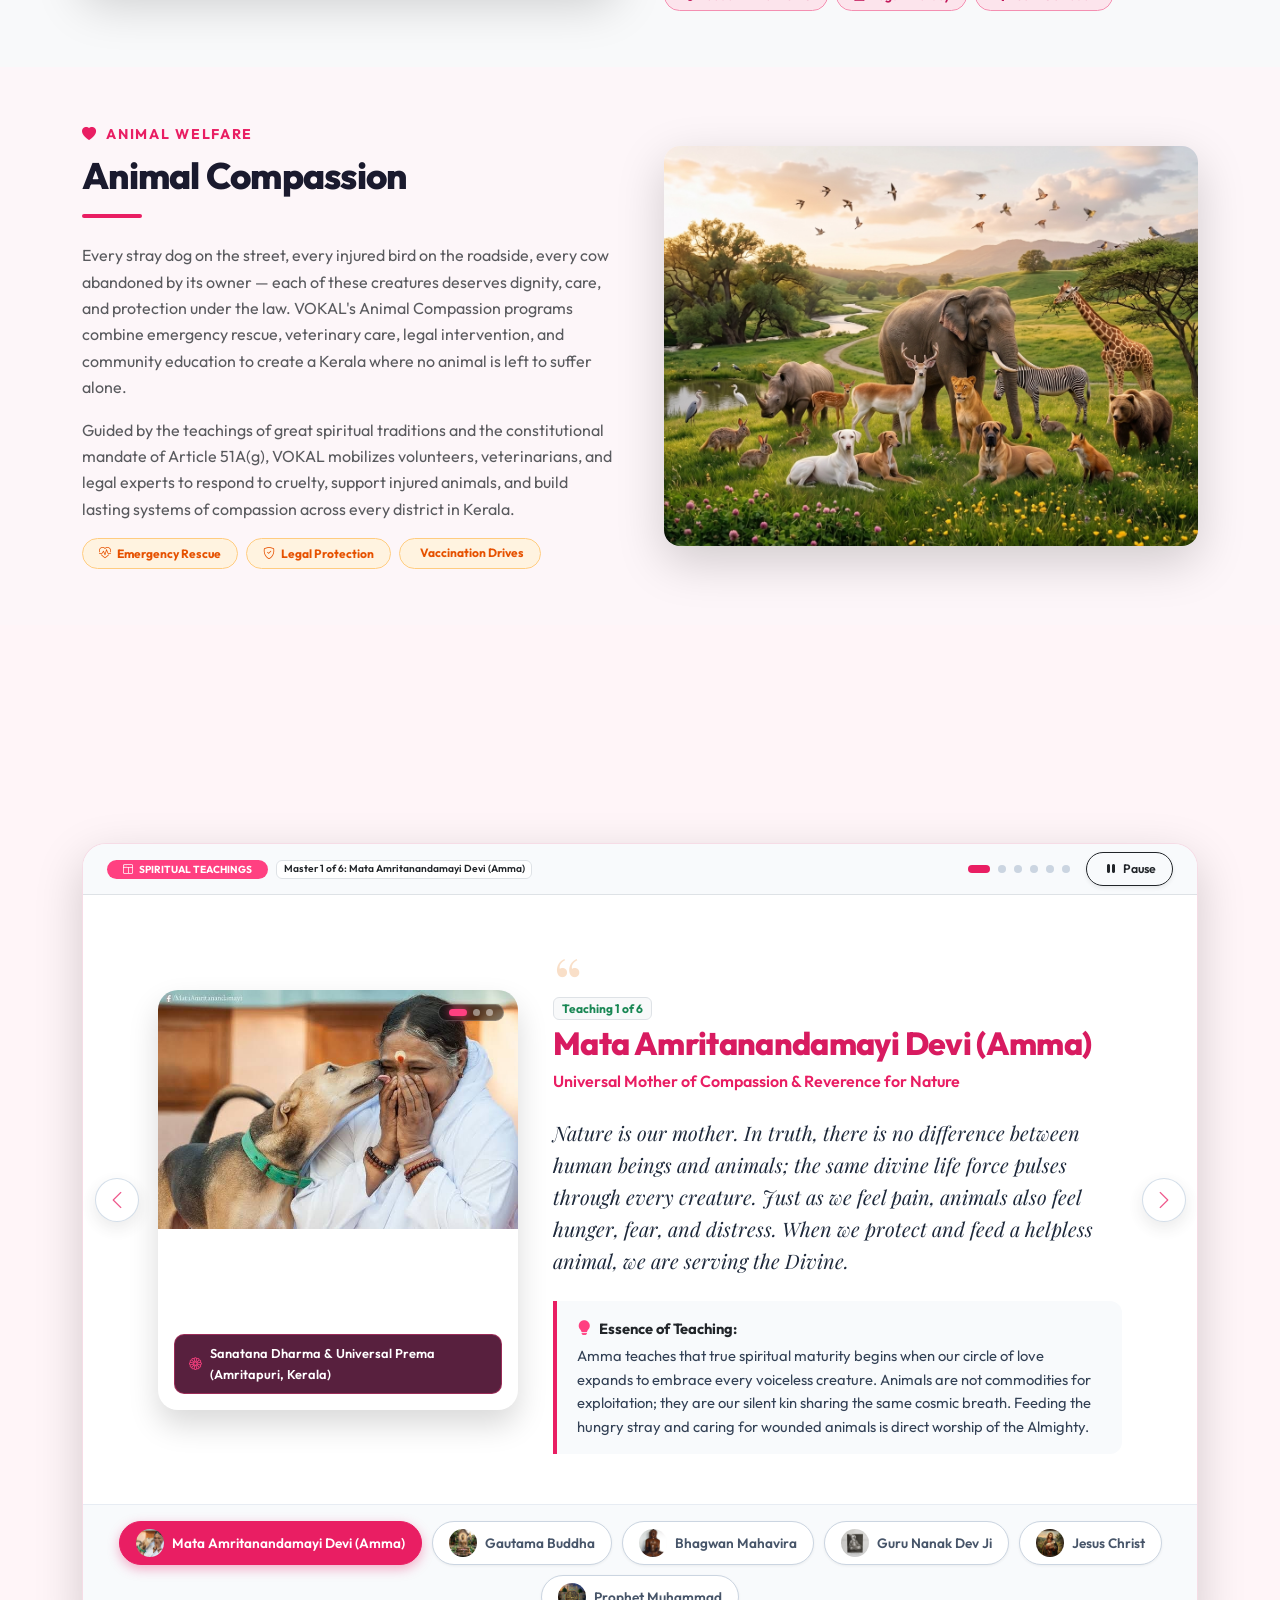
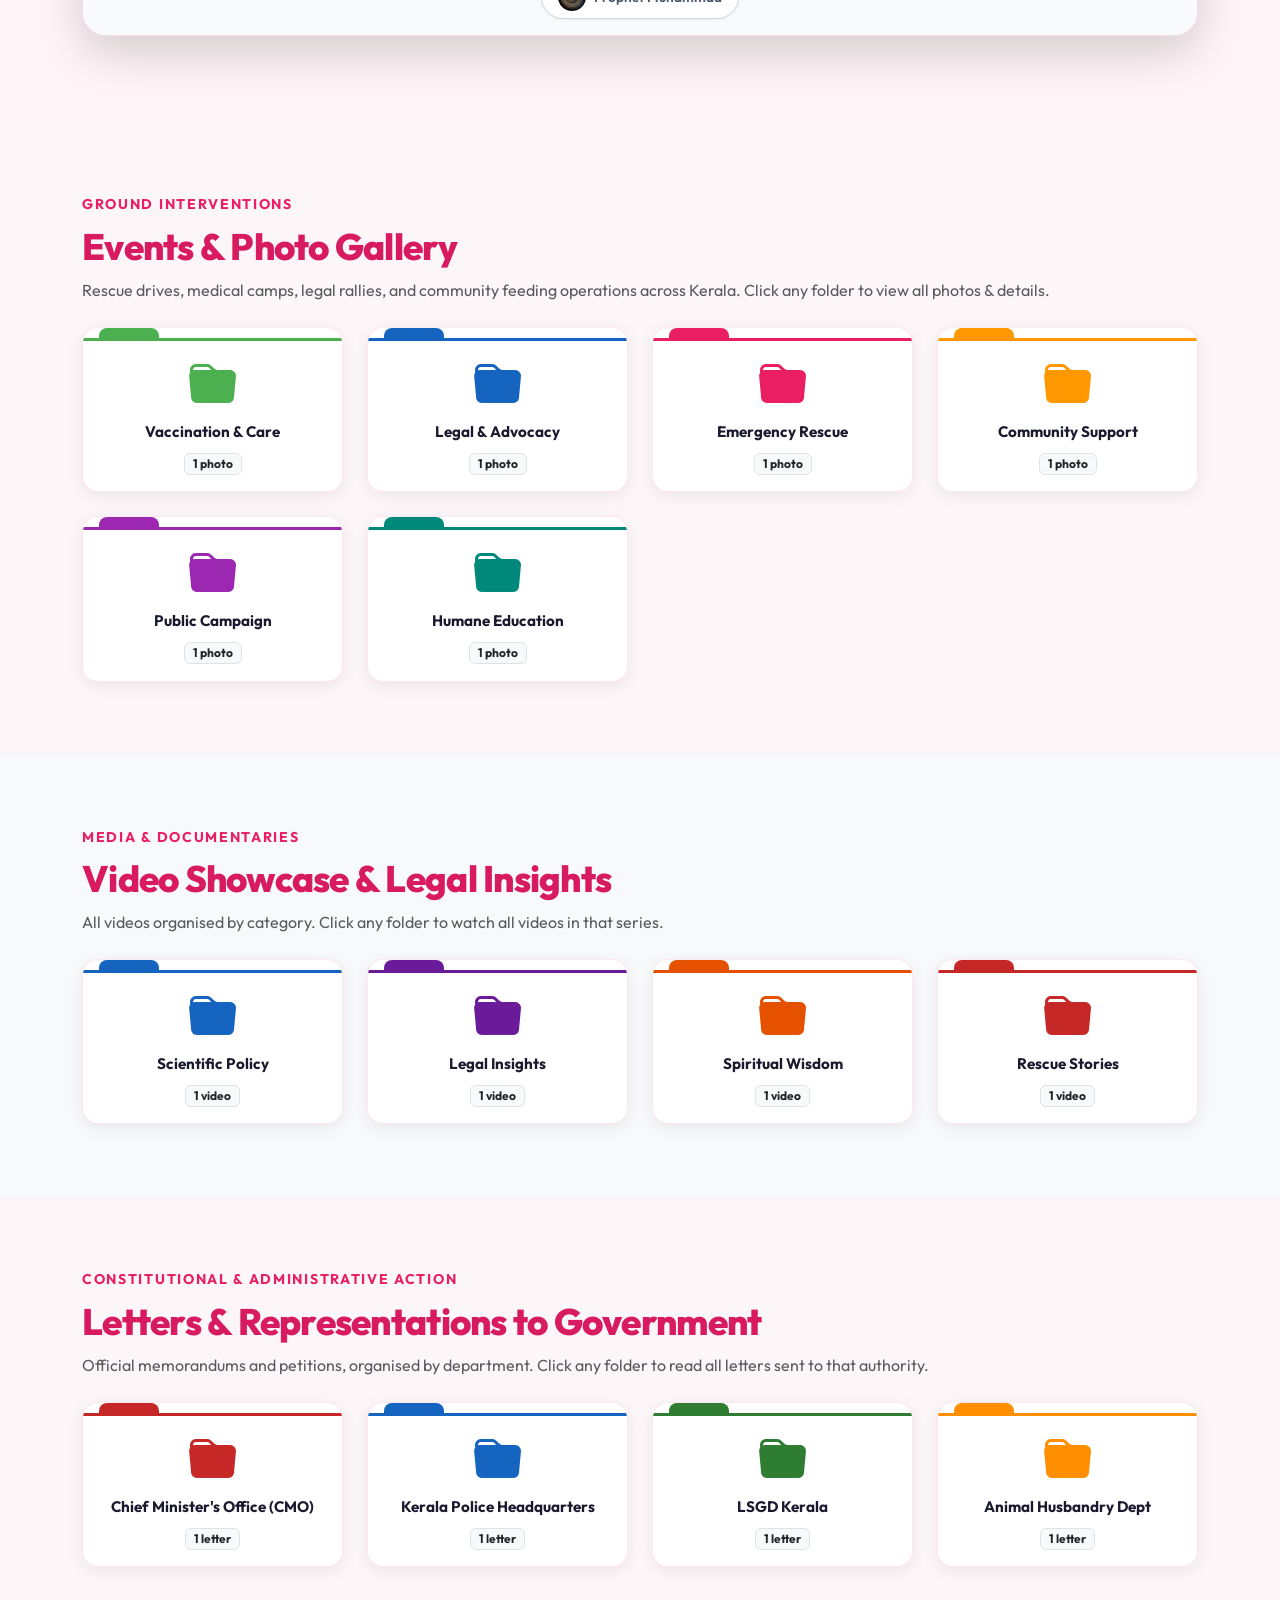
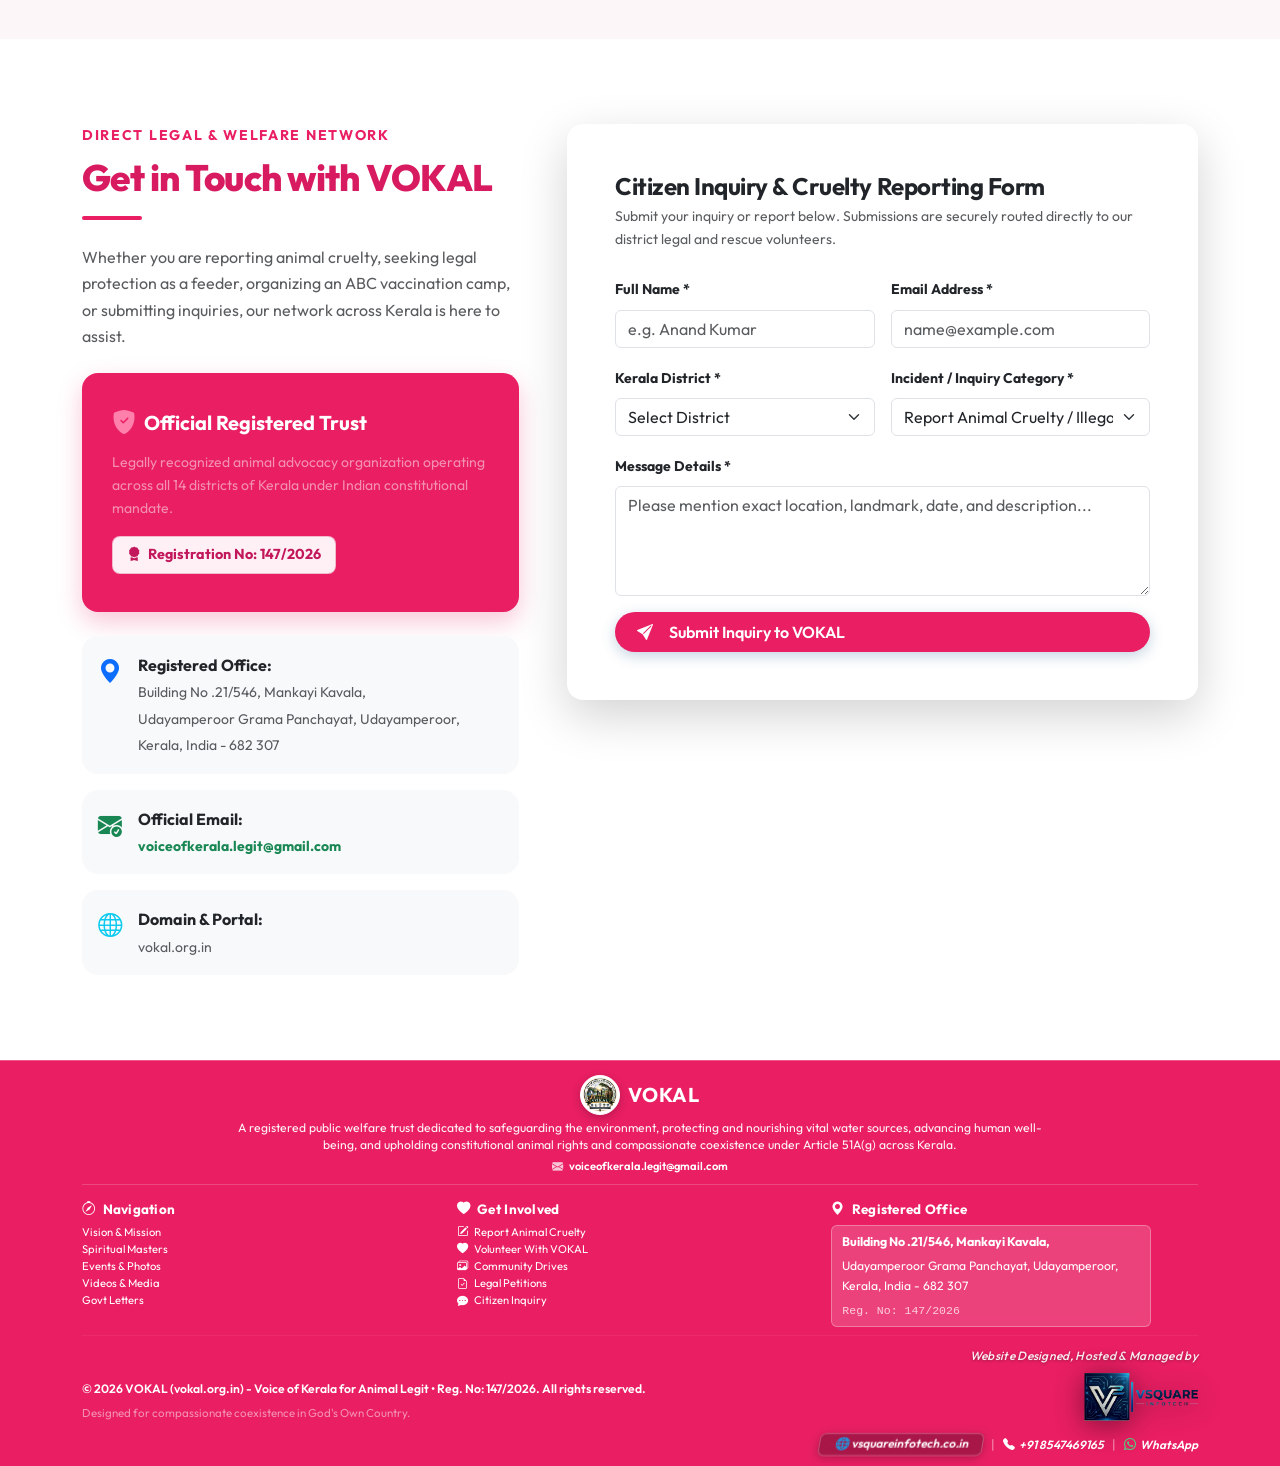
==== commit 86e49f54: "Update index.html" ====
--- a/index.html
+++ b/index.html
@@ -29,56 +29,43 @@
   <!-- Custom CSS with Rose Pink & Lotus Theme -->
   <link rel="stylesheet" href="css/style.css?v=8.7">
 
-  <!-- Accurate Surgical Trimming of Unwanted Baked-in Image Borders -->
+  <!-- Stable Image Styling (No container breaking) -->
   <style>
-    /* Prevent scaled images from overflowing outer carousel cards */
-    #spiritualMastersCarousel,
-    #spiritualMastersCarousel .carousel-inner,
-    #spiritualMastersCarousel .carousel-item,
-    #spiritualMastersCarousel .carousel-item > div,
-    .masters-carousel {
-      overflow: hidden !important;
+    /* Default for all master carousel images: display fully without cutting layout */
+    #spiritualMastersCarousel .carousel-item img,
+    #spiritualMastersCarousel img {
+      display: block;
+      margin: 0 auto;
+      border: 0 !important;
+      outline: none !important;
+      max-height: 460px;
+      width: auto;
+      max-width: 100%;
+      object-fit: contain;
     }
 
-    /* Universal baseline for spiritual masters images: full view without UI borders */
-    #spiritualMastersCarousel img,
-    .masters-carousel img {
-      display: block !important;
-      margin: 0 auto !important;
-      border: none !important;
-      outline: none !important;
-      box-shadow: none !important;
-      max-height: 480px !important;
-      height: auto !important;
+    /* 1. Amma's 3rd Image: zoom past the outer khaki border cleanly */
+    #spiritualMastersCarousel img[src*="amma_4.jpg"] {
       width: 100% !important;
+      max-width: 420px !important;
+      height: 440px !important;
+      object-fit: cover !important;
+      object-position: center 15% !important;
+      border-radius: 12px !important;
+    }
+
+    /* 2. Bhagwan Mahavira: scale slightly to push the white card border out */
+    #spiritualMastersCarousel img[src*="bhagwan_mahavira.jpg"] {
+      max-height: 450px !important;
       object-fit: contain !important;
+      mix-blend-mode: multiply !important;
     }
 
-    /* 1. Amma's 3rd Image (assets/masters/amma_4.jpg): Shave off the khaki border */
-    #spiritualMastersCarousel img[src*="amma_4.jpg"] {
-      height: 460px !important;
-      object-fit: cover !important;
-      object-position: center 20% !important;
-      transform: scale(1.16) !important;
-      clip-path: inset(5% 5% 5% 5%) !important;
-    }
-
-    /* 2. Bhagwan Mahavira (assets/masters/bhagwan_mahavira.jpg): Crop off white margins */
-    #spiritualMastersCarousel img[src*="bhagwan_mahavira.jpg"] {
-      height: 470px !important;
+    /* 3. Prophet Muhammad: blend and scale out white border cleanly */
+    #spiritualMastersCarousel img[src*="prophet_muhammad.jpg"] {
+      max-height: 450px !important;
       object-fit: contain !important;
-      object-position: center center !important;
-      transform: scale(1.09) !important;
-      clip-path: inset(3.5% 3.5% 3.5% 3.5%) !important;
-    }
-
-    /* 3. Prophet Muhammad (assets/masters/prophet_muhammad.jpg): Crop off white outer border */
-    #spiritualMastersCarousel img[src*="prophet_muhammad.jpg"] {
-      height: 470px !important;
-      object-fit: contain !important;
-      object-position: center center !important;
-      transform: scale(1.09) !important;
-      clip-path: inset(3.5% 3.5% 3.5% 3.5%) !important;
+      mix-blend-mode: multiply !important;
     }
   </style>
 </head>
@@ -352,3 +339,556 @@
               <i class="bi bi-recycle me-1"></i> Sustainability Advocacy
             </span>
           </div>
+        </div>
+      </div>
+    </div>
+  </section>
+
+  <!-- 4C. PRESERVING & PROTECTING WATER RESOURCES -->
+  <section class="py-5" id="water">
+    <div class="container my-2">
+      <div class="row g-4 g-lg-5 align-items-center flex-lg-row-reverse">
+        <div class="col-lg-6 animate-on-scroll">
+          <img src="assets/save_water.jpg" alt="Preserving &amp; Protecting Water Resources" class="img-fluid rounded-4 shadow-lg initiative-card-img initiative-water-img" loading="lazy">
+        </div>
+        <div class="col-lg-6 animate-on-scroll">
+          <span class="section-tag"><i class="bi bi-droplet-fill me-1"></i> Water Resources</span>
+          <h3 class="section-title text-dark mt-2">Preserving &amp; Protecting Water Resources</h3>
+          <div class="section-divider left"></div>
+          <p class="text-muted mt-3">
+            Kerala, the land of rivers, lakes, and backwaters, faces increasing threats to its water bodies from pollution, encroachment, and over-exploitation. VOKAL champions the cause of water conservation by collaborating with authorities, engaging local communities, and leading clean-up drives in rivers, ponds, and wetlands across all 14 districts.
+          </p>
+          <p class="text-muted">
+            We advocate for the protection of Kerala's rivers and drinking water sources, which are vital not just for humans but for wildlife and aquatic ecosystems too. Ensuring clean water is a matter of justice — for every living being who depends on it.
+          </p>
+          <div class="d-flex flex-wrap gap-2 mt-3">
+            <span class="badge rounded-pill px-3 py-2" style="background: #e3f2fd; color: #1565c0; border: 1px solid #90caf9;">
+              <i class="bi bi-droplet me-1"></i> River Conservation
+            </span>
+            <span class="badge rounded-pill px-3 py-2" style="background: #e3f2fd; color: #1565c0; border: 1px solid #90caf9;">
+              <i class="bi bi-water me-1"></i> Wetland Protection
+            </span>
+            <span class="badge rounded-pill px-3 py-2" style="background: #e3f2fd; color: #1565c0; border: 1px solid #90caf9;">
+              <i class="bi bi-trash me-1"></i> Clean-up Drives
+            </span>
+          </div>
+        </div>
+      </div>
+    </div>
+  </section>
+
+  <!-- 4D. PEOPLE'S EMPOWERMENT -->
+  <section class="py-5 bg-light" id="empowerment">
+    <div class="container my-2">
+      <div class="row g-4 g-lg-5 align-items-center">
+        <div class="col-lg-6 animate-on-scroll">
+          <img src="assets/people_empowerment.jpg" alt="People's Empowerment" class="img-fluid rounded-4 shadow-lg initiative-card-img initiative-people-img" loading="lazy">
+        </div>
+        <div class="col-lg-6 animate-on-scroll">
+          <span class="section-tag"><i class="bi bi-people me-1"></i> Community</span>
+          <h3 class="section-title text-dark mt-2">People's Empowerment</h3>
+          <div class="section-divider left"></div>
+          <p class="text-muted mt-3">
+            At the heart of VOKAL's work is an unwavering belief in the power of people. We empower individuals, families, and communities across Kerala to become active participants in animal welfare, environmental conservation, and social justice.
+          </p>
+          <p class="text-muted">
+            Through training programs, community workshops, legal literacy sessions, and feeder networks, VOKAL builds the capacity of ordinary citizens to make an extraordinary difference. Our grassroots approach ensures that the voices of the most marginalized — whether they be vulnerable feeders, tribal communities, or animal welfare advocates — are heard and respected.
+          </p>
+          <div class="d-flex flex-wrap gap-2 mt-3">
+            <span class="badge rounded-pill px-3 py-2" style="background: #fce4ec; color: #c2185b; border: 1px solid #f48fb1;">
+              <i class="bi bi-person-check me-1"></i> Feeder ID Networks
+            </span>
+            <span class="badge rounded-pill px-3 py-2" style="background: #fce4ec; color: #c2185b; border: 1px solid #f48fb1;">
+              <i class="bi bi-journal-text me-1"></i> Legal Literacy
+            </span>
+            <span class="badge rounded-pill px-3 py-2" style="background: #fce4ec; color: #c2185b; border: 1px solid #f48fb1;">
+              <i class="bi bi-mortarboard me-1"></i> Youth Outreach
+            </span>
+          </div>
+        </div>
+      </div>
+    </div>
+  </section>
+
+  <!-- 4E. ANIMAL COMPASSION -->
+  <section class="py-5" id="animal-compassion">
+    <div class="container my-2">
+      <div class="row g-4 g-lg-5 align-items-center flex-lg-row-reverse">
+        <div class="col-lg-6 animate-on-scroll">
+          <img src="assets/diverse_animals_group.jpg" alt="Animal Compassion" class="img-fluid rounded-4 shadow-lg initiative-card-img initiative-animals-img" loading="lazy">
+        </div>
+        <div class="col-lg-6 animate-on-scroll">
+          <span class="section-tag"><i class="bi bi-heart-fill me-1"></i> Animal Welfare</span>
+          <h3 class="section-title text-dark mt-2">Animal Compassion</h3>
+          <div class="section-divider left"></div>
+          <p class="text-muted mt-3">
+            Every stray dog on the street, every injured bird on the roadside, every cow abandoned by its owner — each of these creatures deserves dignity, care, and protection under the law. VOKAL's Animal Compassion programs combine emergency rescue, veterinary care, legal intervention, and community education to create a Kerala where no animal is left to suffer alone.
+          </p>
+          <p class="text-muted">
+            Guided by the teachings of great spiritual traditions and the constitutional mandate of Article 51A(g), VOKAL mobilizes volunteers, veterinarians, and legal experts to respond to cruelty, support injured animals, and build lasting systems of compassion across every district in Kerala.
+          </p>
+          <div class="d-flex flex-wrap gap-2 mt-3">
+            <span class="badge rounded-pill px-3 py-2" style="background: #fff3e0; color: #e65100; border: 1px solid #ffcc80;">
+              <i class="bi bi-heart-pulse me-1"></i> Emergency Rescue
+            </span>
+            <span class="badge rounded-pill px-3 py-2" style="background: #fff3e0; color: #e65100; border: 1px solid #ffcc80;">
+              <i class="bi bi-shield-check me-1"></i> Legal Protection
+            </span>
+            <span class="badge rounded-pill px-3 py-2" style="background: #fff3e0; color: #e65100; border: 1px solid #ffcc80;">
+              <i class="bi bi-syringe me-1"></i> Vaccination Drives
+            </span>
+          </div>
+        </div>
+      </div>
+    </div>
+  </section>
+
+  <!-- 5. SPIRITUAL MASTERS PREFACE (AMMA, BUDDHA, MAHAVIRA, NANAK, JESUS, MUHAMMAD) -->
+  <section id="spiritual-masters" class="masters-section">
+    <div class="container">
+      <div class="d-flex flex-column flex-md-row justify-content-between align-items-md-end mb-4 animate-on-scroll">
+        <div>
+          <span class="section-tag"><i class="bi bi-flower1 me-1" style="color: #ff4081;"></i> Universal Compassion</span>
+          <h2 class="section-title mb-0">Spiritual Masters' Preface & Blessings</h2>
+          <p class="text-muted mt-2 mb-0">Reverence and divine mercy towards all living creatures across world spiritual traditions.</p>
+        </div>
+        <div class="d-flex align-items-center gap-2 mt-3 mt-md-0">
+          <span class="badge bg-white text-dark border px-3 py-2 shadow-sm d-none d-sm-inline-flex align-items-center">
+            <i class="bi bi-arrow-left-right me-2" style="color: #ff4081;"></i> Sliding Window
+          </span>
+          <button class="slider-arrow-btn" type="button" id="masterPrevBtn" aria-label="Previous Master">
+            <i class="bi bi-chevron-left"></i>
+          </button>
+          <button class="slider-arrow-btn" type="button" id="masterNextBtn" aria-label="Next Master">
+            <i class="bi bi-chevron-right"></i>
+          </button>
+        </div>
+      </div>
+
+      <!-- SLIDING WINDOW CONTAINER -->
+      <div class="masters-slider-container shadow-lg position-relative animate-on-scroll">
+        <!-- Sliding Window Top Bar -->
+        <div class="masters-window-topbar d-flex flex-wrap justify-content-between align-items-center px-3 px-md-4 py-2 border-bottom gap-2">
+          <div class="d-flex flex-wrap align-items-center gap-2">
+            <span class="badge rounded-pill text-white px-3 py-1 fw-bold" style="background: #ff4081;"><i class="bi bi-window-split me-1"></i> SPIRITUAL TEACHINGS</span>
+            <span id="masterCounterBadge" class="badge bg-white text-dark border fw-semibold text-wrap">Master 1 of 6: Mata Amritanandamayi Devi (Amma)</span>
+          </div>
+          <div class="d-flex align-items-center gap-3">
+            <div class="d-flex align-items-center gap-2" id="mastersIndicatorDots">
+              <!-- Dynamically populated indicator dots -->
+            </div>
+            <button type="button" class="btn btn-sm btn-outline-dark py-1 px-3 rounded-pill d-flex align-items-center gap-1 shadow-sm" id="masterPausePlayBtn" title="Pause or resume auto-slide">
+              <i class="bi bi-pause-fill fs-6" id="pausePlayIcon"></i>
+              <span id="pausePlayText" class="small fw-semibold">Pause</span>
+            </button>
+          </div>
+        </div>
+
+        <!-- Carousel Slider (Amma, Buddha, Mahavira, Nanak, Jesus, Muhammad) with Pause Control -->
+        <div id="spiritualMastersCarousel" class="carousel slide masters-carousel">
+          <div class="carousel-inner" id="mastersCarouselInner">
+            <!-- Dynamically populated from data.js -->
+          </div>
+
+          <!-- In-Window Floating Side Arrows -->
+          <button class="carousel-control-prev master-floating-arrow prev" type="button" id="masterFloatPrevBtn" aria-label="Previous Slide">
+            <span class="master-arrow-circle"><i class="bi bi-chevron-left"></i></span>
+          </button>
+          <button class="carousel-control-next master-floating-arrow next" type="button" id="masterFloatNextBtn" aria-label="Next Slide">
+            <span class="master-arrow-circle"><i class="bi bi-chevron-right"></i></span>
+          </button>
+        </div>
+
+        <!-- Master Switcher Icons Bar -->
+        <div class="masters-nav-pill-row" id="mastersNavRow">
+          <!-- Dynamically populated icons of special people -->
+        </div>
+      </div>
+    </div>
+  </section>
+
+  <!-- 6. EVENTS & PHOTO GALLERY (FOLDER FORMAT) -->
+  <section id="events" class="py-5">
+    <div class="container my-4">
+      <div class="d-flex flex-column flex-md-row justify-content-between align-items-md-end mb-4 animate-on-scroll">
+        <div>
+          <span class="section-tag">Ground Interventions</span>
+          <h2 class="section-title mb-0">Events &amp; Photo Gallery</h2>
+          <p class="text-muted mt-2 mb-0">Rescue drives, medical camps, legal rallies, and community feeding operations across Kerala. Click any folder to view all photos &amp; details.</p>
+        </div>
+      </div>
+      <!-- Events Folder Grid -->
+      <div class="row g-4" id="eventsGrid">
+        <!-- Dynamically rendered folder cards -->
+      </div>
+    </div>
+  </section>
+
+  <!-- 7. VIDEO SHOWCASE & MEDIA LINKS (FOLDER FORMAT) -->
+  <section id="videos" class="py-5 bg-light">
+    <div class="container my-4">
+      <div class="d-flex flex-column flex-md-row justify-content-between align-items-md-end mb-4 animate-on-scroll">
+        <div>
+          <span class="section-tag">Media &amp; Documentaries</span>
+          <h2 class="section-title mb-0">Video Showcase &amp; Legal Insights</h2>
+          <p class="text-muted mt-2 mb-0">All videos organised by category. Click any folder to watch all videos in that series.</p>
+        </div>
+      </div>
+      <!-- Videos Folder Grid -->
+      <div class="row g-4" id="videosGrid">
+        <!-- Dynamically populated folder cards -->
+      </div>
+    </div>
+  </section>
+
+  <!-- 8. LETTERS TO GOVERNMENT & LEGAL CELL (FOLDER FORMAT) -->
+  <section id="letters" class="py-5">
+    <div class="container my-4">
+      <div class="d-flex flex-column flex-md-row justify-content-between align-items-md-end mb-4 animate-on-scroll">
+        <div>
+          <span class="section-tag">Constitutional &amp; Administrative Action</span>
+          <h2 class="section-title mb-0">Letters &amp; Representations to Government</h2>
+          <p class="text-muted mt-2 mb-0">Official memorandums and petitions, organised by department. Click any folder to read all letters sent to that authority.</p>
+        </div>
+      </div>
+      <!-- Letters Folder Grid -->
+      <div class="row g-4" id="lettersGrid">
+        <!-- Dynamically populated folder cards -->
+      </div>
+    </div>
+  </section>
+
+  <!-- FOLDER VIEWER MODAL (shared for Events / Videos / Letters) -->
+  <div class="modal fade" id="folderViewerModal" tabindex="-1" aria-hidden="true">
+    <div class="modal-dialog modal-xl modal-dialog-centered modal-dialog-scrollable">
+      <div class="modal-content border-0 shadow-lg rounded-4">
+        <div class="modal-header" style="background: linear-gradient(135deg, #ff4081 0%, #c2185b 100%);">
+          <div>
+            <h5 class="modal-title fw-bold text-white mb-0" id="folderModalTitle">Folder</h5>
+            <small class="text-white opacity-75" id="folderModalSubtitle"></small>
+          </div>
+          <button type="button" class="btn-close btn-close-white" data-bs-dismiss="modal"></button>
+        </div>
+        <div class="modal-body p-4" id="folderModalBody">
+          <!-- content injected dynamically -->
+        </div>
+      </div>
+    </div>
+  </div>
+
+
+  <!-- 10. CONTACT US & CUSTOMER INQUIRY FORM (PHONE NUMBER REMOVED) -->
+  <section id="contact" class="contact-section animate-on-scroll">
+    <div class="container">
+      <div class="row g-4 g-lg-5">
+        <div class="col-lg-5">
+          <span class="section-tag">Direct Legal & Welfare Network</span>
+          <h2 class="section-title">Get in Touch with VOKAL</h2>
+          <div class="section-divider left"></div>
+          <p class="text-muted mb-4">
+            Whether you are reporting animal cruelty, seeking legal protection as a feeder, organizing an ABC vaccination camp, or submitting inquiries, our network across Kerala is here to assist.
+          </p>
+
+          <!-- Official Registry & Contact Box (Phone numbers removed) -->
+          <div class="emergency-helpline-box mb-4">
+            <div class="d-flex align-items-center gap-2 mb-2">
+              <i class="bi bi-shield-fill-check fs-4" style="color: #ff80ab;"></i>
+              <h5 class="fw-bold mb-0">Official Registered Trust</h5>
+            </div>
+            <p class="small text-white-50 mb-3">
+              Legally recognized animal advocacy organization operating across all 14 districts of Kerala under Indian constitutional mandate.
+            </p>
+            <div class="official-registration-badge mb-2">
+              <i class="bi bi-award-fill me-1"></i> Registration No: 147/2026
+            </div>
+          </div>
+
+          <div class="card p-3 border-0 bg-light rounded-4 mb-3">
+            <div class="d-flex gap-3">
+              <div class="fs-4 text-primary"><i class="bi bi-geo-alt-fill"></i></div>
+              <div>
+                <strong class="d-block text-dark">Registered Office:</strong>
+                <small class="text-muted">
+                  Building No .21/546, Mankayi Kavala,<br>
+                  Udayamperoor Grama Panchayat, Udayamperoor,<br>
+                  Kerala, India - 682 307
+                </small>
+              </div>
+            </div>
+          </div>
+
+          <div class="card p-3 border-0 bg-light rounded-4 mb-3">
+            <div class="d-flex gap-3">
+              <div class="fs-4 text-success"><i class="bi bi-envelope-check-fill"></i></div>
+              <div>
+                <strong class="d-block text-dark">Official Email:</strong>
+                <a href="mailto:voiceofkerala.legit@gmail.com" class="text-success fw-bold text-decoration-none small">voiceofkerala.legit@gmail.com</a>
+              </div>
+            </div>
+          </div>
+
+          <div class="card p-3 border-0 bg-light rounded-4">
+            <div class="d-flex gap-3">
+              <div class="fs-4 text-info"><i class="bi bi-globe"></i></div>
+              <div>
+                <strong class="d-block text-dark">Domain & Portal:</strong>
+                <small class="text-muted">vokal.org.in</small>
+              </div>
+            </div>
+          </div>
+        </div>
+
+        <div class="col-lg-7">
+          <div class="card p-4 p-md-5 border-0 shadow-lg rounded-4">
+            <h4 class="fw-bold mb-1 text-dark">Citizen Inquiry & Cruelty Reporting Form</h4>
+            <p class="text-muted small mb-4">Submit your inquiry or report below. Submissions are securely routed directly to our district legal and rescue volunteers.</p>
+
+            <form id="vokalContactForm">
+              <div class="row g-3">
+                <div class="col-md-6">
+                  <label class="form-label small fw-bold">Full Name *</label>
+                  <input type="text" id="contactName" class="form-control" placeholder="e.g. Anand Kumar" required>
+                </div>
+                <div class="col-md-6">
+                  <label class="form-label small fw-bold">Email Address *</label>
+                  <input type="email" id="contactEmail" class="form-control" placeholder="name@example.com" required>
+                </div>
+                <div class="col-md-6">
+                  <label class="form-label small fw-bold">Kerala District *</label>
+                  <select id="contactDistrict" class="form-select" required>
+                    <option value="" selected disabled>Select District</option>
+                    <option value="Thiruvananthapuram">Thiruvananthapuram</option>
+                    <option value="Kollam">Kollam</option>
+                    <option value="Pathanamthitta">Pathanamthitta</option>
+                    <option value="Alappuzha">Alappuzha</option>
+                    <option value="Kottayam">Kottayam</option>
+                    <option value="Idukki">Idukki</option>
+                    <option value="Ernakulam">Ernakulam (Kochi)</option>
+                    <option value="Thrissur">Thrissur</option>
+                    <option value="Palakkad">Palakkad</option>
+                    <option value="Malappuram">Malappuram</option>
+                    <option value="Kozhikode">Kozhikode</option>
+                    <option value="Wayanad">Wayanad</option>
+                    <option value="Kannur">Kannur</option>
+                    <option value="Kasaragod">Kasaragod</option>
+                  </select>
+                </div>
+                <div class="col-md-6">
+                  <label class="form-label small fw-bold">Incident / Inquiry Category *</label>
+                  <select id="contactType" class="form-select" required>
+                    <option value="Cruelty Report">Report Animal Cruelty / Illegal Poisoning</option>
+                    <option value="Feeder Harassment">Feeder Harassment / Threat by Resident Assoc</option>
+                    <option value="Emergency Rescue">Emergency Injured Animal Rescue</option>
+                    <option value="Legal Help">Legal Assistance & FIR Registration</option>
+                    <option value="Volunteer Join">Join as VOKAL Volunteer / Feeder</option>
+                    <option value="General Inquiry">General Customer Inquiry</option>
+                  </select>
+                </div>
+                <div class="col-12">
+                  <label class="form-label small fw-bold">Message Details *</label>
+                  <textarea id="contactMessage" class="form-control" rows="4" placeholder="Please mention exact location, landmark, date, and description..." required></textarea>
+                </div>
+                <div class="col-12">
+                  <button type="submit" class="btn btn-vokal-primary w-100 py-2">
+                    <i class="bi bi-send-fill me-2"></i> Submit Inquiry to VOKAL
+                  </button>
+                </div>
+              </div>
+            </form>
+          </div>
+        </div>
+      </div>
+    </div>
+  </section>
+
+  <!-- 11. PHOTO LIGHTBOX MODAL -->
+  <div class="modal fade" id="photoLightboxModal" tabindex="-1" aria-hidden="true">
+    <div class="modal-dialog modal-lg modal-dialog-centered">
+      <div class="modal-content bg-dark text-white border-0">
+        <div class="modal-header border-0 pb-0">
+          <h5 class="modal-title fw-bold" id="lightboxTitle">Event Photo</h5>
+          <button type="button" class="btn-close btn-close-white" data-bs-dismiss="modal"></button>
+        </div>
+        <div class="modal-body text-center p-3">
+          <img id="lightboxImage" src="" alt="Event" class="img-fluid rounded-3 mb-3 shadow" style="max-height: 70vh; object-fit: contain;">
+          <p id="lightboxDesc" class="text-light opacity-75 small mb-1"></p>
+          <small id="lightboxDate" class="fw-semibold" style="color: #ff80ab;"></small>
+        </div>
+      </div>
+    </div>
+  </div>
+
+  <!-- 12. VIDEO PLAYER MODAL -->
+  <div class="modal fade" id="videoPlayerModal" tabindex="-1" aria-hidden="true">
+    <div class="modal-dialog modal-lg modal-dialog-centered">
+      <div class="modal-content bg-dark text-white border-0 rounded-4 shadow-lg overflow-hidden">
+        <div class="modal-header border-0 pb-2 pt-3 px-4 d-flex justify-content-between align-items-center">
+          <div class="d-flex align-items-center gap-2">
+            <span id="videoPlayerBadge" class="badge bg-danger px-2 py-1"><i class="bi bi-play-circle-fill me-1"></i> Video</span>
+            <h5 class="modal-title fw-bold mb-0 text-truncate" style="max-width: 500px;" id="videoPlayerTitle">Video Showcase</h5>
+          </div>
+          <button type="button" class="btn-close btn-close-white" data-bs-dismiss="modal"></button>
+        </div>
+        <div class="modal-body p-3 pt-0">
+          <div id="videoPlayerContainer" class="ratio ratio-16x9 rounded-3 overflow-hidden shadow bg-black position-relative">
+            <iframe id="videoPlayerIframe" src="" title="Video Player" allowfullscreen allow="accelerometer; autoplay; clipboard-write; encrypted-media; gyroscope; picture-in-picture; web-share"></iframe>
+            <video id="videoPlayerHtml5" controls autoplay class="w-100 h-100 d-none" style="object-fit: contain;"></video>
+          </div>
+          <div class="d-flex justify-content-between align-items-center mt-3 flex-wrap gap-2 px-1">
+            <p id="videoPlayerDesc" class="text-light opacity-75 small mb-0 flex-grow-1"></p>
+            <a id="videoPlayerExternalBtn" href="#" target="_blank" rel="noopener noreferrer" class="btn btn-outline-light btn-sm fw-bold px-3 py-1 text-nowrap">
+              <i class="bi bi-box-arrow-up-right me-1"></i> Open Video Directly
+            </a>
+          </div>
+        </div>
+      </div>
+    </div>
+  </div>
+
+  <!-- 13. LETTER DETAILS MODAL -->
+  <div class="modal fade" id="letterDetailsModal" tabindex="-1" aria-hidden="true">
+    <div class="modal-dialog modal-lg modal-dialog-centered">
+      <div class="modal-content border-0 shadow-lg rounded-4">
+        <div class="modal-header bg-light">
+          <div>
+            <span class="badge bg-secondary font-monospace" id="modalLetterRef"></span>
+            <span class="badge" id="modalLetterStatus"></span>
+          </div>
+          <button type="button" class="btn-close" data-bs-dismiss="modal"></button>
+        </div>
+        <div class="modal-body p-4">
+          <h4 class="fw-bold text-dark mb-2" id="modalLetterSubject"></h4>
+          <div class="text-muted small mb-3">
+            <strong>To:</strong> <span id="modalLetterRecipient"></span> | 
+            <strong>Date:</strong> <span id="modalLetterDate"></span>
+          </div>
+          <hr>
+          <h6 class="fw-bold text-dark">Executive Summary:</h6>
+          <p class="text-secondary" id="modalLetterSummary"></p>
+
+          <h6 class="fw-bold text-dark mt-4">Key Demands / Prayer:</h6>
+          <ul class="list-unstyled" id="modalLetterDemands"></ul>
+        </div>
+        <div class="modal-footer bg-light">
+          <button type="button" class="btn btn-secondary btn-sm" data-bs-dismiss="modal">Close</button>
+          <a id="modalLetterDownloadBtn" href="#" class="btn btn-vokal-primary btn-sm">
+            <i class="bi bi-download me-1"></i> Download Copy
+          </a>
+        </div>
+      </div>
+    </div>
+  </div>
+
+  <!-- Emblem Lightbox / High-Res View Modal -->
+  <div class="modal fade" id="emblemZoomModal" tabindex="-1" aria-labelledby="emblemZoomModalLabel" aria-hidden="true">
+    <div class="modal-dialog modal-dialog-centered modal-lg">
+      <div class="modal-content border-0 shadow-lg rounded-4 overflow-hidden" style="background: rgba(255, 255, 255, 0.98);">
+        <div class="modal-header border-0 pb-0">
+          <h5 class="modal-title fw-bold text-dark" id="emblemZoomModalLabel">
+            <i class="bi bi-shield-check text-success me-2"></i>Official VOKAL Emblem (Reg. No: 147/2026)
+          </h5>
+          <button type="button" class="btn-close" data-bs-dismiss="modal" aria-label="Close"></button>
+        </div>
+        <div class="modal-body text-center p-4">
+          <img src="assets/vokal_emblem_clean.png?v=8.0" alt="VOKAL Official Emblem High Resolution" class="img-fluid mx-auto d-block" style="max-height: 520px; width: auto; filter: drop-shadow(0 10px 30px rgba(0,0,0,0.15));">
+          <div class="mt-3 text-muted small">
+            <strong>Voice of Kerala for Animal Legit</strong> • Constitution of India Article 51A(g) Mandate
+          </div>
+        </div>
+      </div>
+    </div>
+  </div>
+
+  <!-- 14. FOOTER -->
+  <footer class="footer-vokal animate-on-scroll">
+    <div class="container">
+      <!-- Centered Official VOKAL Emblem & Identity -->
+      <div class="text-center mb-2 pb-2 border-bottom" style="border-color: rgba(255, 255, 255, 0.18) !important;">
+        <div class="d-inline-flex flex-column align-items-center justify-content-center">
+          <!-- Top Centered Header Row: Emblem + VOKAL Title -->
+          <div class="d-inline-flex align-items-center justify-content-center gap-2 mb-1">
+            <div class="footer-logo-wrap" style="display: inline-flex !important; align-items: center !important; justify-content: center !important; width: 40px !important; height: 40px !important; border-radius: 50% !important; overflow: hidden !important; background: #ffffff !important; padding: 2px !important; box-shadow: 0 3px 10px rgba(0, 0, 0, 0.2) !important;">
+              <img src="assets/vokal_emblem_clean.png?v=8.0" alt="VOKAL Official Emblem" style="width: 34px !important; height: 34px !important; object-fit: contain !important; display: block !important; margin: 0 auto !important;">
+            </div>
+            <span class="fs-5 fw-bold text-white mb-0" style="letter-spacing: 0.04em; line-height: 1;">VOKAL</span>
+          </div>
+          <p class="footer-lead-text mb-1 mx-auto" style="max-width: 820px;">
+            A registered public welfare trust dedicated to safeguarding the environment, protecting and nourishing vital water sources, advancing human well-being, and upholding constitutional animal rights and compassionate coexistence under Article 51A(g) across Kerala.
+          </p>
+          <div class="small text-white">
+            <i class="bi bi-envelope-fill text-white opacity-75 me-1"></i> <a href="mailto:voiceofkerala.legit@gmail.com" class="fw-semibold text-white">voiceofkerala.legit@gmail.com</a>
+          </div>
+        </div>
+      </div>
+
+      <div class="row g-2 text-center text-md-start my-1">
+        <div class="col-lg-4 col-sm-6">
+          <h6 class="fw-bold mb-2 text-white"><i class="bi bi-compass me-1 text-white"></i> Navigation</h6>
+          <ul class="list-unstyled small mb-0">
+            <li class="mb-1"><a href="#about">Vision &amp; Mission</a></li>
+            <li class="mb-1"><a href="#spiritual-masters">Spiritual Masters</a></li>
+            <li class="mb-1"><a href="#events">Events &amp; Photos</a></li>
+            <li class="mb-1"><a href="#videos">Videos &amp; Media</a></li>
+            <li class="mb-1"><a href="#letters">Govt Letters</a></li>
+          </ul>
+        </div>
+
+        <div class="col-lg-4 col-sm-6">
+          <h6 class="fw-bold mb-2 text-white"><i class="bi bi-heart-fill me-1 text-white"></i> Get Involved</h6>
+          <ul class="list-unstyled small mb-0">
+            <li class="mb-1"><a href="#contact"><i class="bi bi-pencil-square me-1 text-white"></i> Report Animal Cruelty</a></li>
+            <li class="mb-1"><a href="#contact"><i class="bi bi-heart-fill me-1 text-white"></i> Volunteer With VOKAL</a></li>
+            <li class="mb-1"><a href="#events"><i class="bi bi-images me-1 text-white"></i> Community Drives</a></li>
+            <li class="mb-1"><a href="#letters"><i class="bi bi-file-earmark-check me-1 text-white"></i> Legal Petitions</a></li>
+            <li class="mb-1"><a href="#contact"><i class="bi bi-chat-dots-fill me-1 text-white"></i> Citizen Inquiry</a></li>
+          </ul>
+        </div>
+
+        <div class="col-lg-4 col-12">
+          <h6 class="fw-bold mb-2 text-white"><i class="bi bi-geo-alt-fill me-1 text-white"></i> Registered Office</h6>
+          <div class="footer-office-box mx-auto mx-md-0">
+            <small class="d-block fw-bold text-white mb-1" style="font-size: 0.78rem;">Building No .21/546, Mankayi Kavala,</small>
+            <small class="d-block mb-1 text-white" style="font-size: 0.76rem;">
+              Udayamperoor Grama Panchayat, Udayamperoor, Kerala, India - 682 307
+            </small>
+            <small class="d-block font-monospace text-white opacity-75" style="font-size: 0.72rem;">Reg. No: 147/2026</small>
+          </div>
+        </div>
+      </div>
+
+      <hr class="footer-divider">
+
+      <div class="d-flex flex-column flex-lg-row justify-content-between align-items-center gap-2 pt-1 text-center text-lg-start">
+        <div style="font-size: 0.76rem; color: rgba(255, 255, 255, 0.9);">
+          <p class="mb-1 fw-semibold">© 2026 VOKAL (vokal.org.in) - Voice of Kerala for Animal Legit • Reg. No: 147/2026. All rights reserved.</p>
+          <p class="mb-0 text-white-50" style="font-size: 0.72rem;">Designed for compassionate coexistence in God's Own Country.</p>
+        </div>
+
+        <div class="vsquare-credit-stack d-flex flex-column align-items-center align-items-lg-end text-center text-lg-end gap-1">
+          <div class="vsquare-credit-label">Website Designed, Hosted &amp; Managed by</div>
+          <a href="https://vsquareinfotech.co.in" target="_blank" rel="noopener noreferrer" class="vsquare-logo-link my-1" title="Visit VSquareInfotech">
+            <img src="assets/vsquare_logo.png?v=5.1" alt="VSquareInfotech" style="height: 48px; width: auto; vertical-align: middle;">
+          </a>
+          <div class="d-inline-flex flex-wrap align-items-center justify-content-center justify-content-lg-end gap-2 mt-1">
+            <a href="https://vsquareinfotech.co.in" target="_blank" rel="noopener noreferrer" class="vsquare-url-badge" title="Visit vsquareinfotech.co.in">
+              <span>🌐 vsquareinfotech.co.in</span>
+            </a>
+            <span class="vsquare-phone-sep opacity-50 text-white">|</span>
+            <a href="tel:+918547469165" class="vsquare-phone-link text-white text-decoration-none" style="font-size: 0.74rem;"><i class="bi bi-telephone-fill me-1"></i>+91 8547469165</a>
+            <span class="vsquare-phone-sep opacity-50 text-white">|</span>
+            <a href="https://wa.me/918547469165" target="_blank" rel="noopener noreferrer" class="vsquare-phone-link text-white text-decoration-none fw-semibold" style="font-size: 0.74rem;" title="Chat on WhatsApp"><i class="bi bi-whatsapp me-1" style="color: #4ade80;"></i>WhatsApp</a>
+          </div>
+        </div>
+      </div>
+    </div>
+  </footer>
+
+  <!-- Bootstrap 5.3 JS Bundle -->
+  <script src="https://cdn.jsdelivr.net/npm/bootstrap@5.3.3/dist/js/bootstrap.bundle.min.js"></script>
+
+  <!-- VOKAL Scripts -->
+  <script src="js/data.js?v=8.3"></script>
+  <script src="js/storage.js?v=8.3"></script>
+  <script src="js/main.js?v=8.3"></script>
+</body>
+</html>
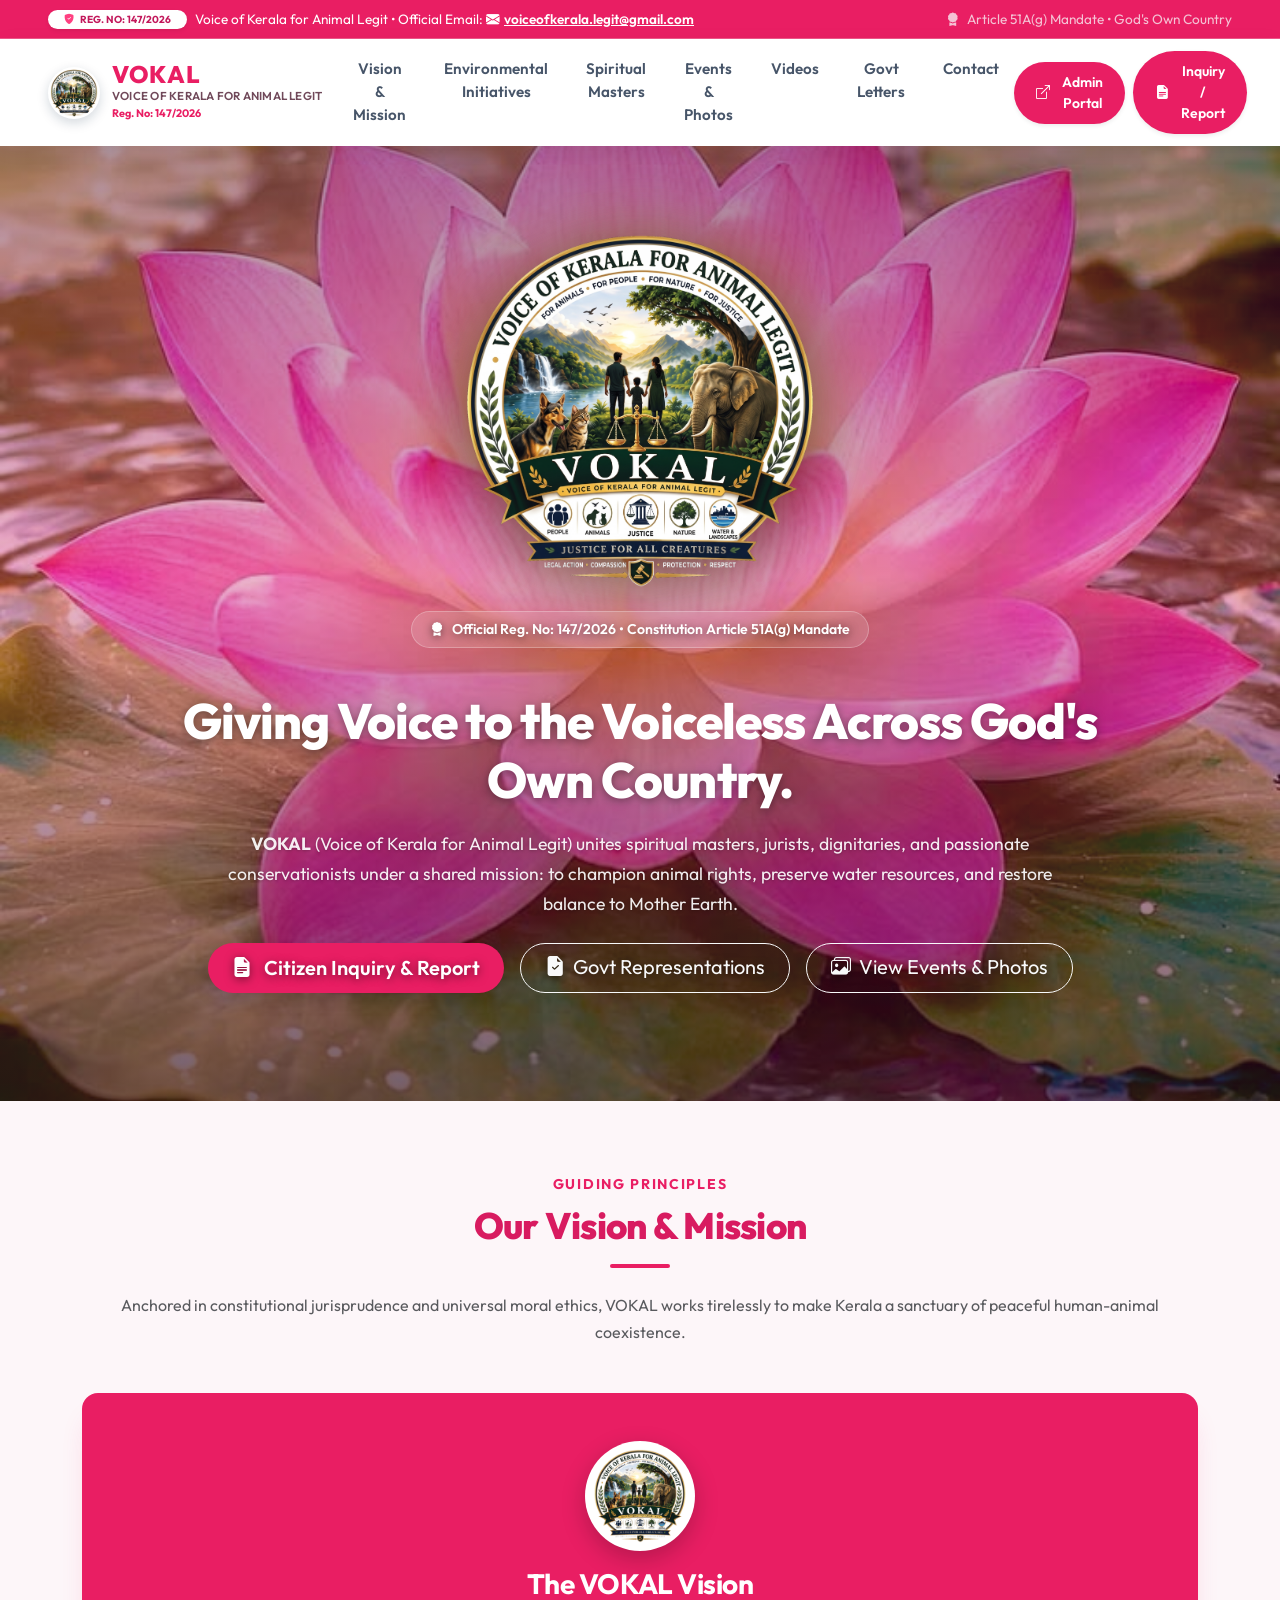
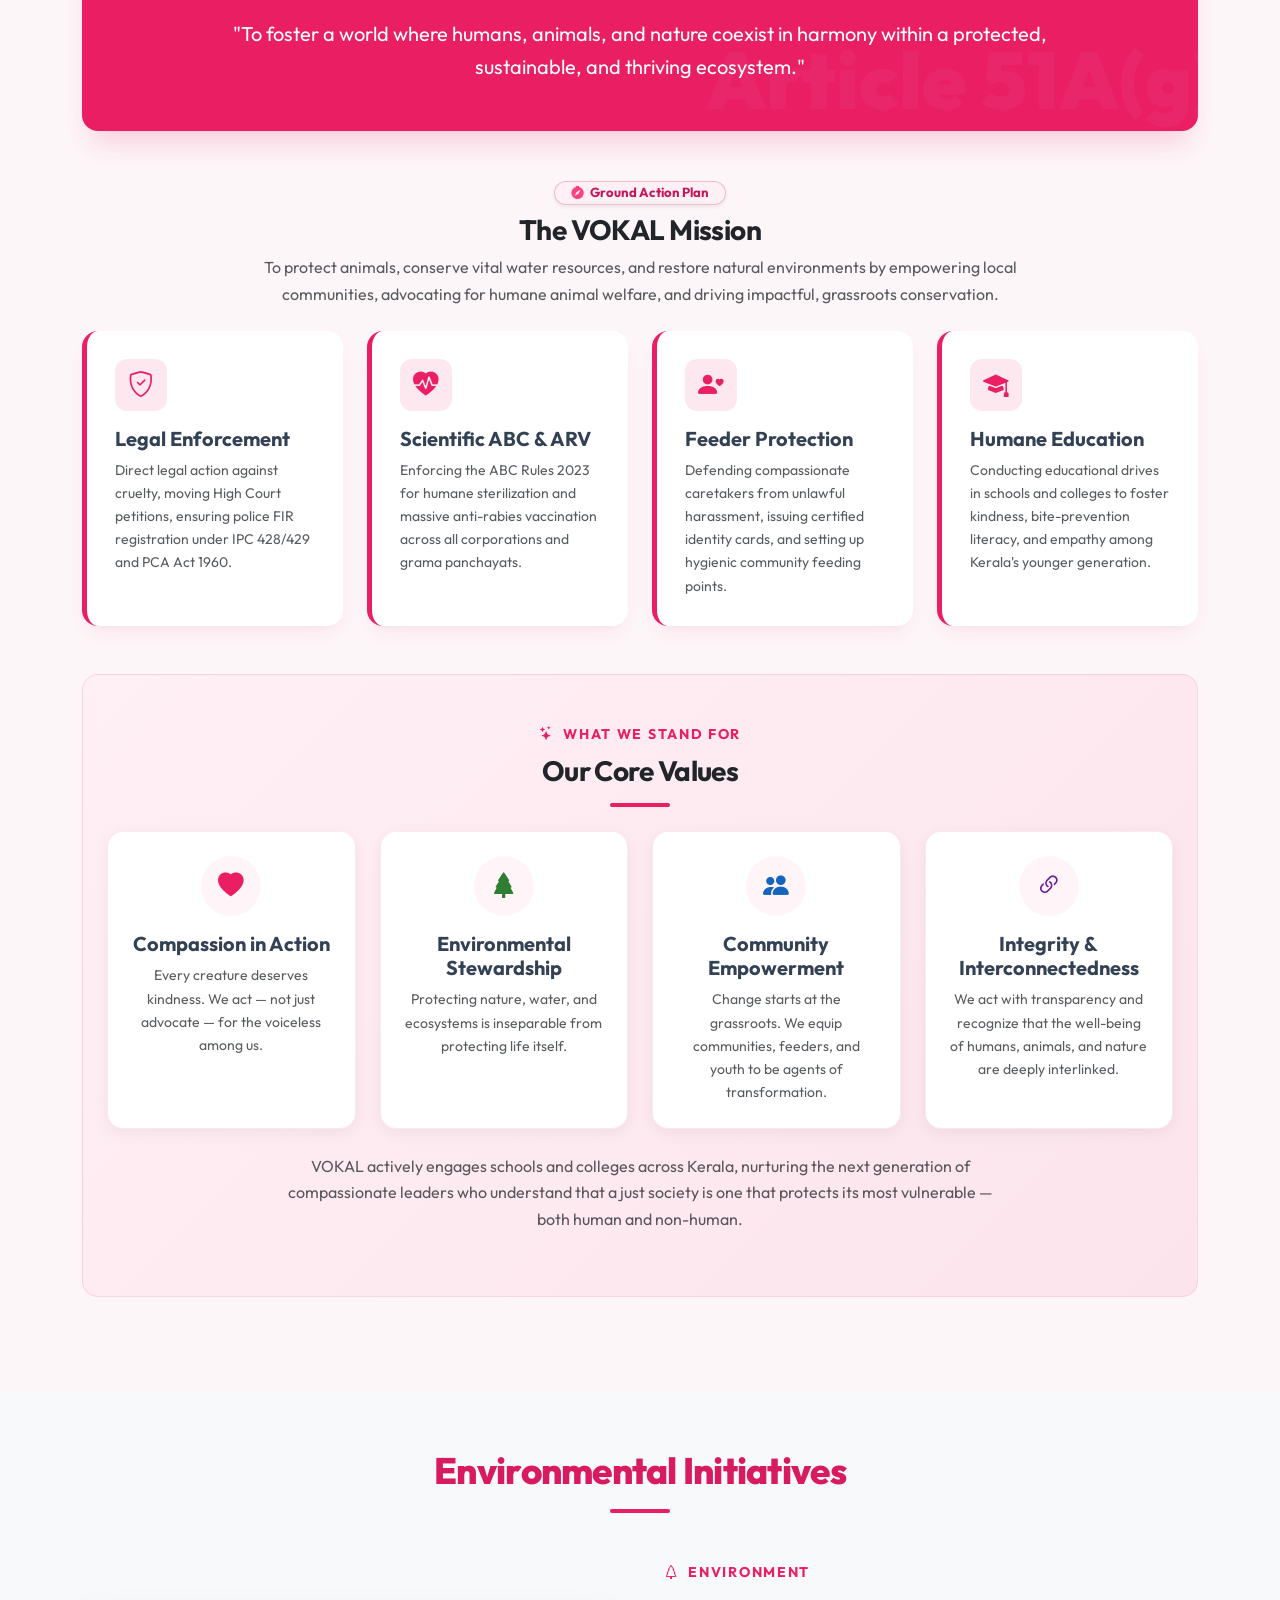
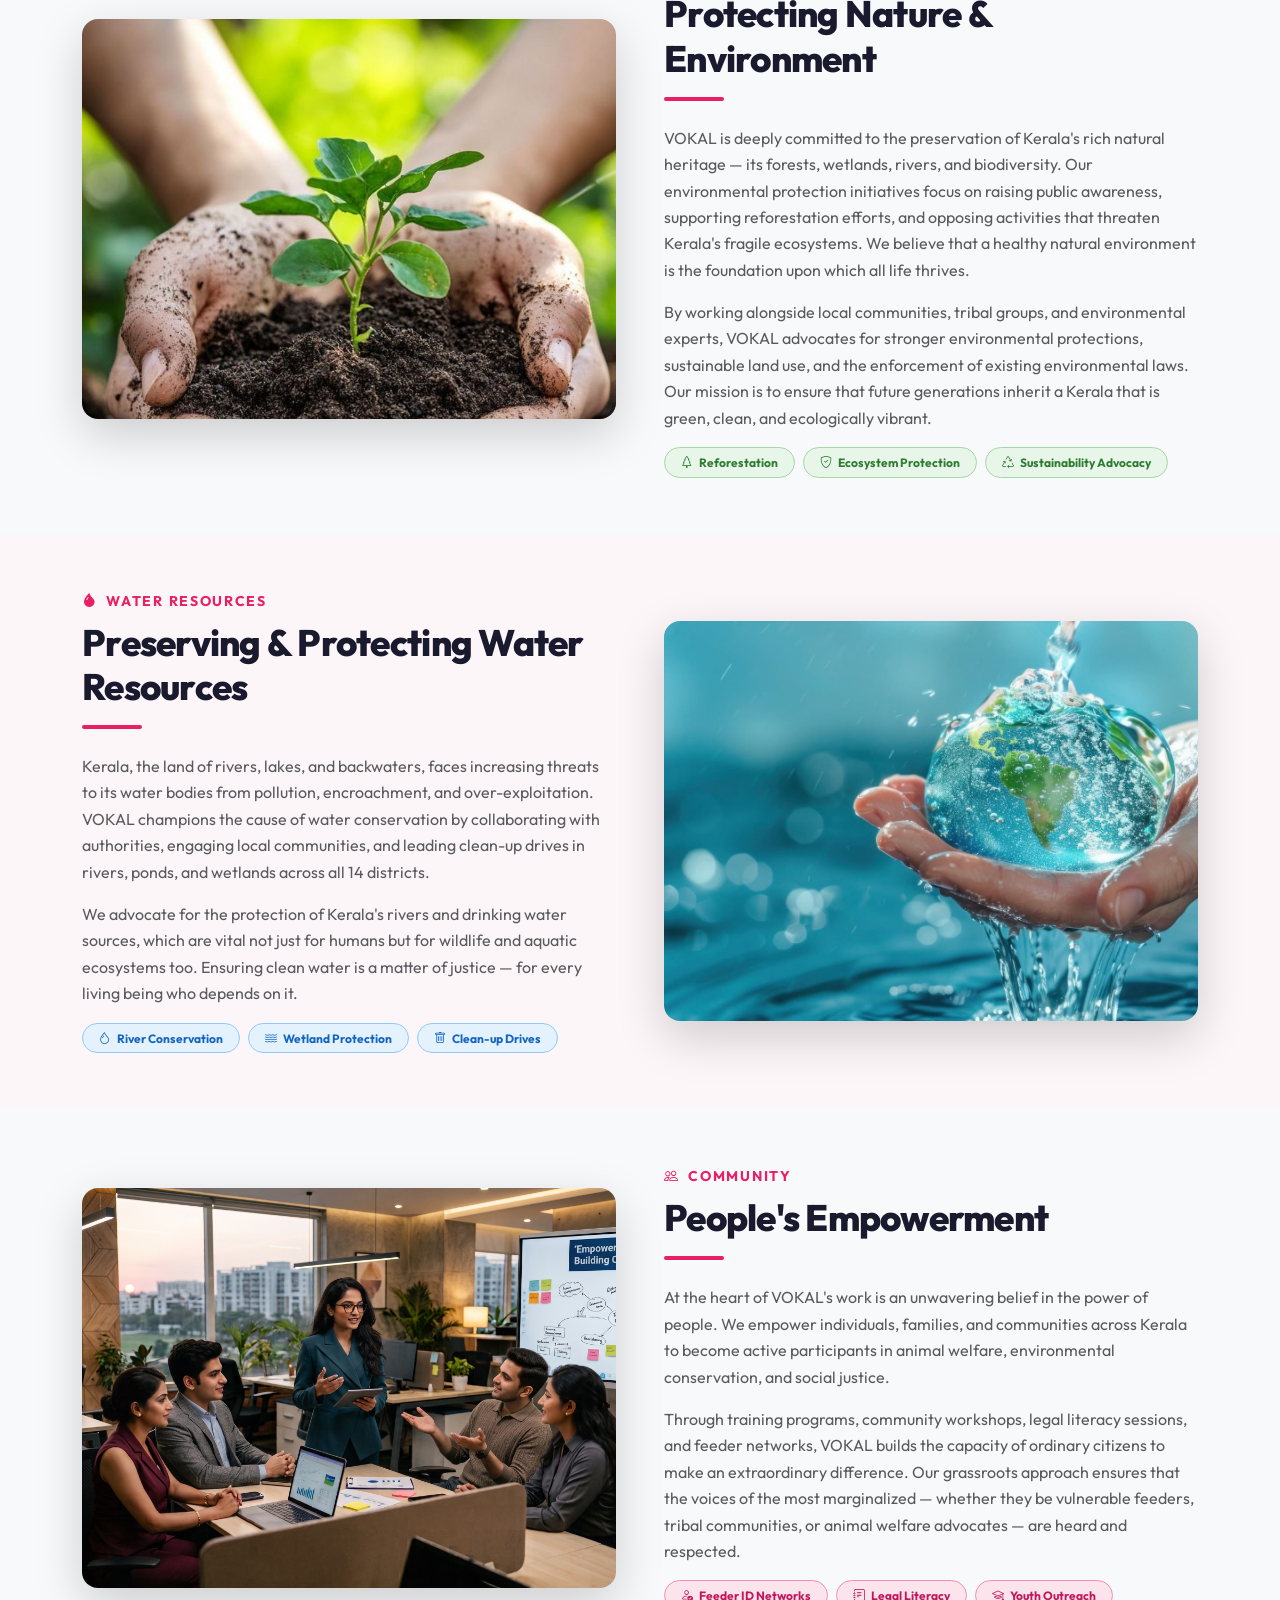
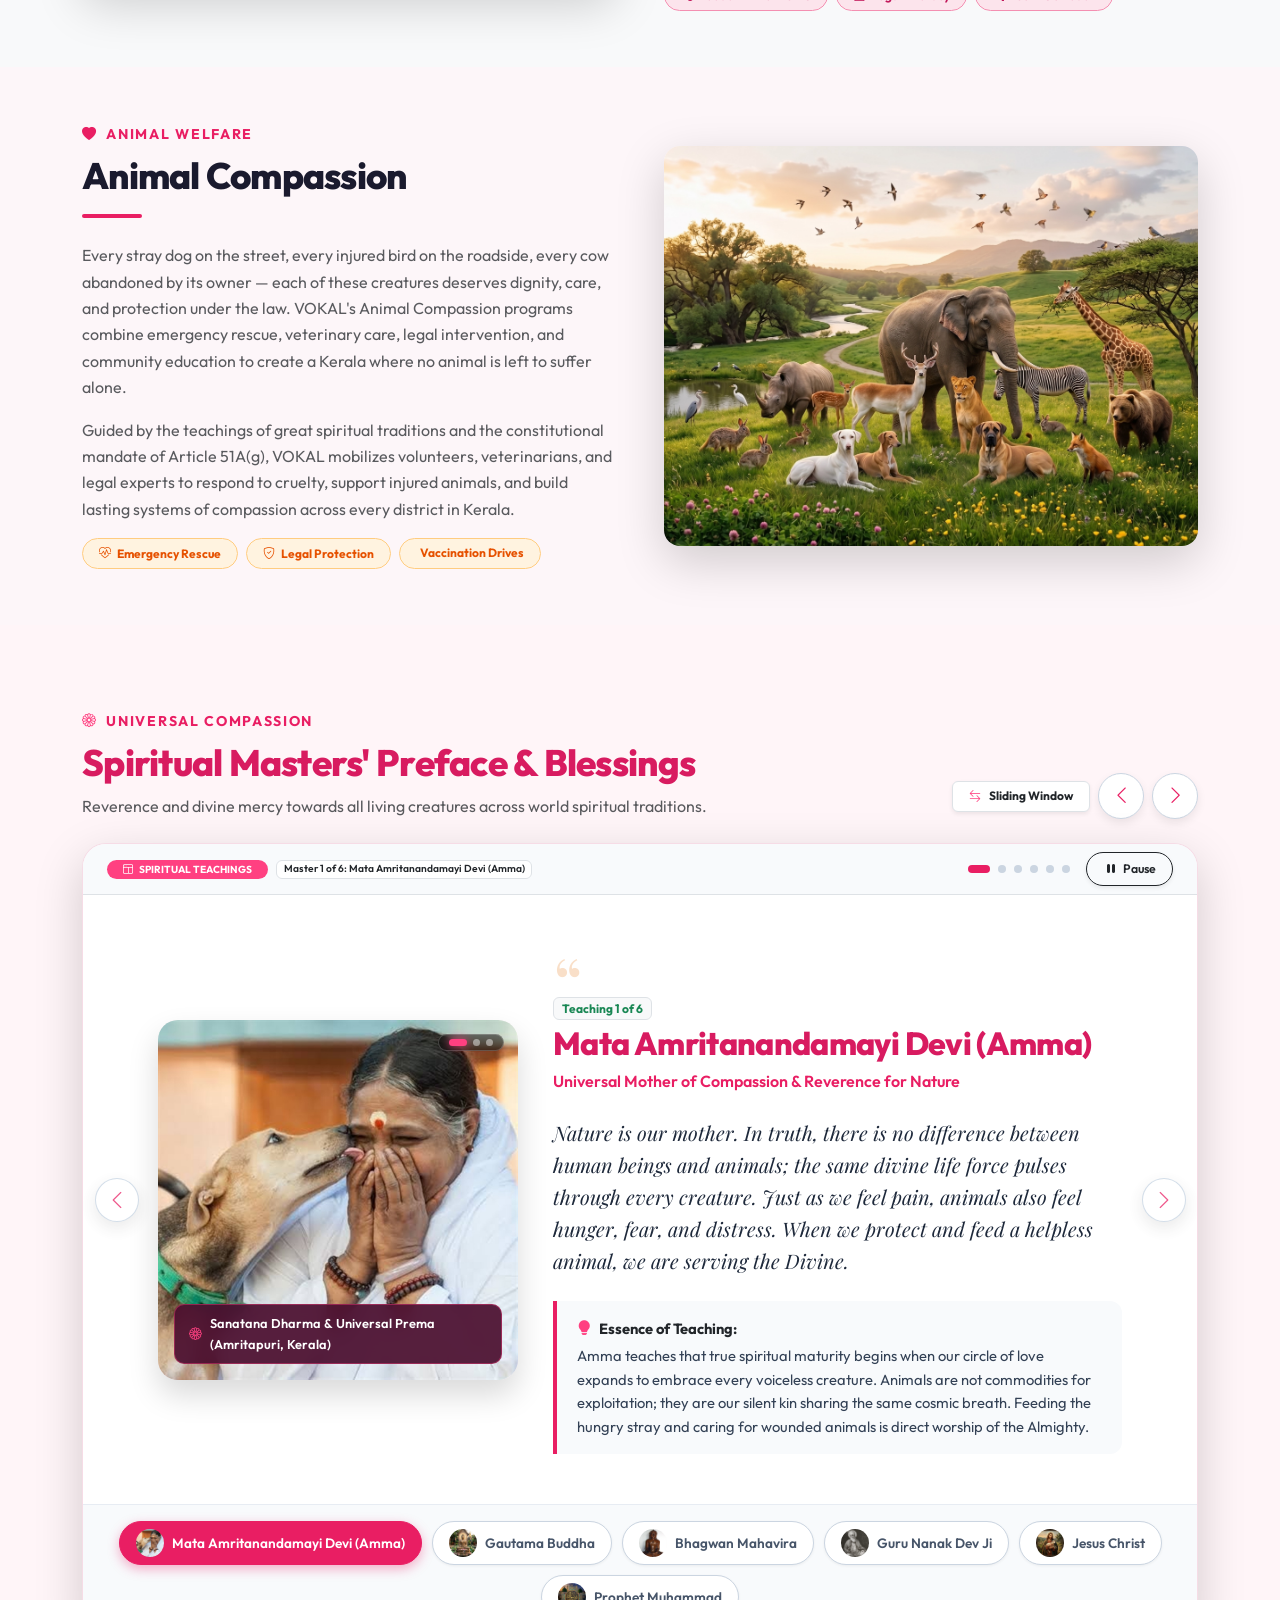
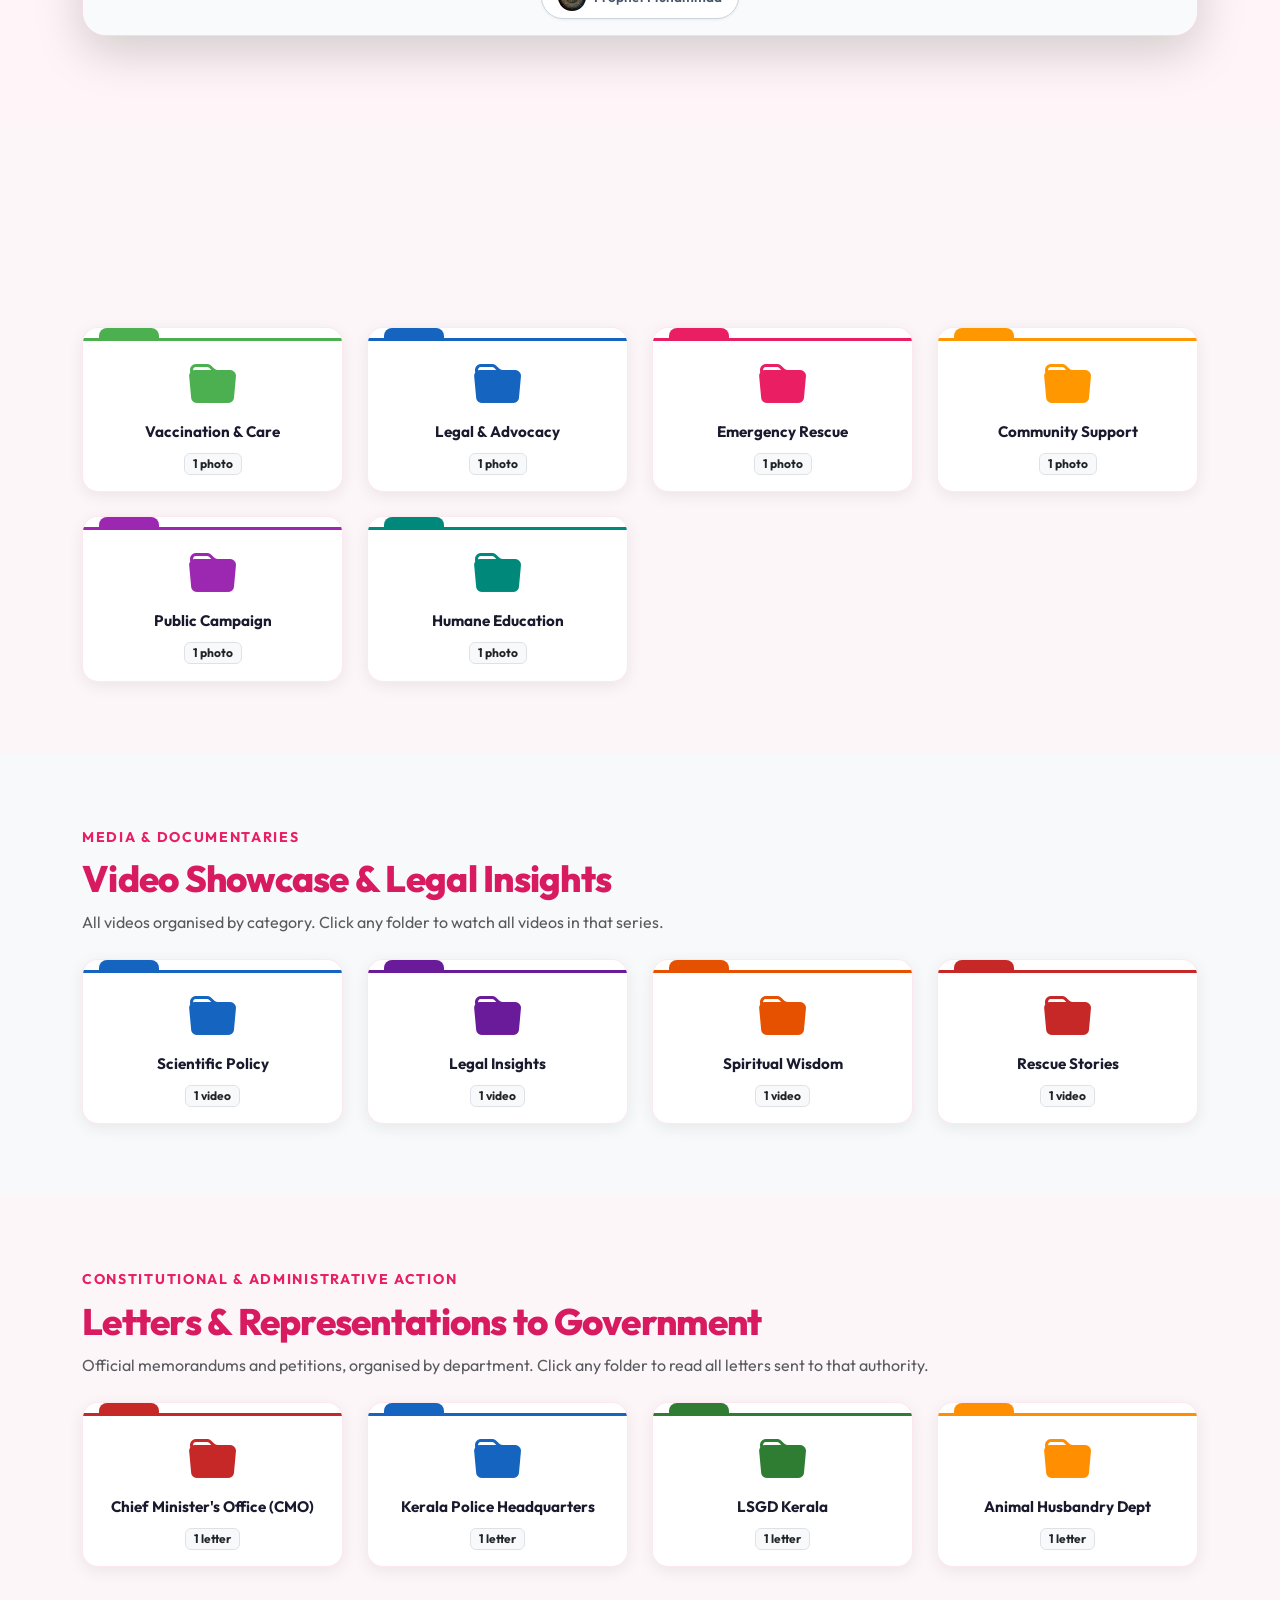
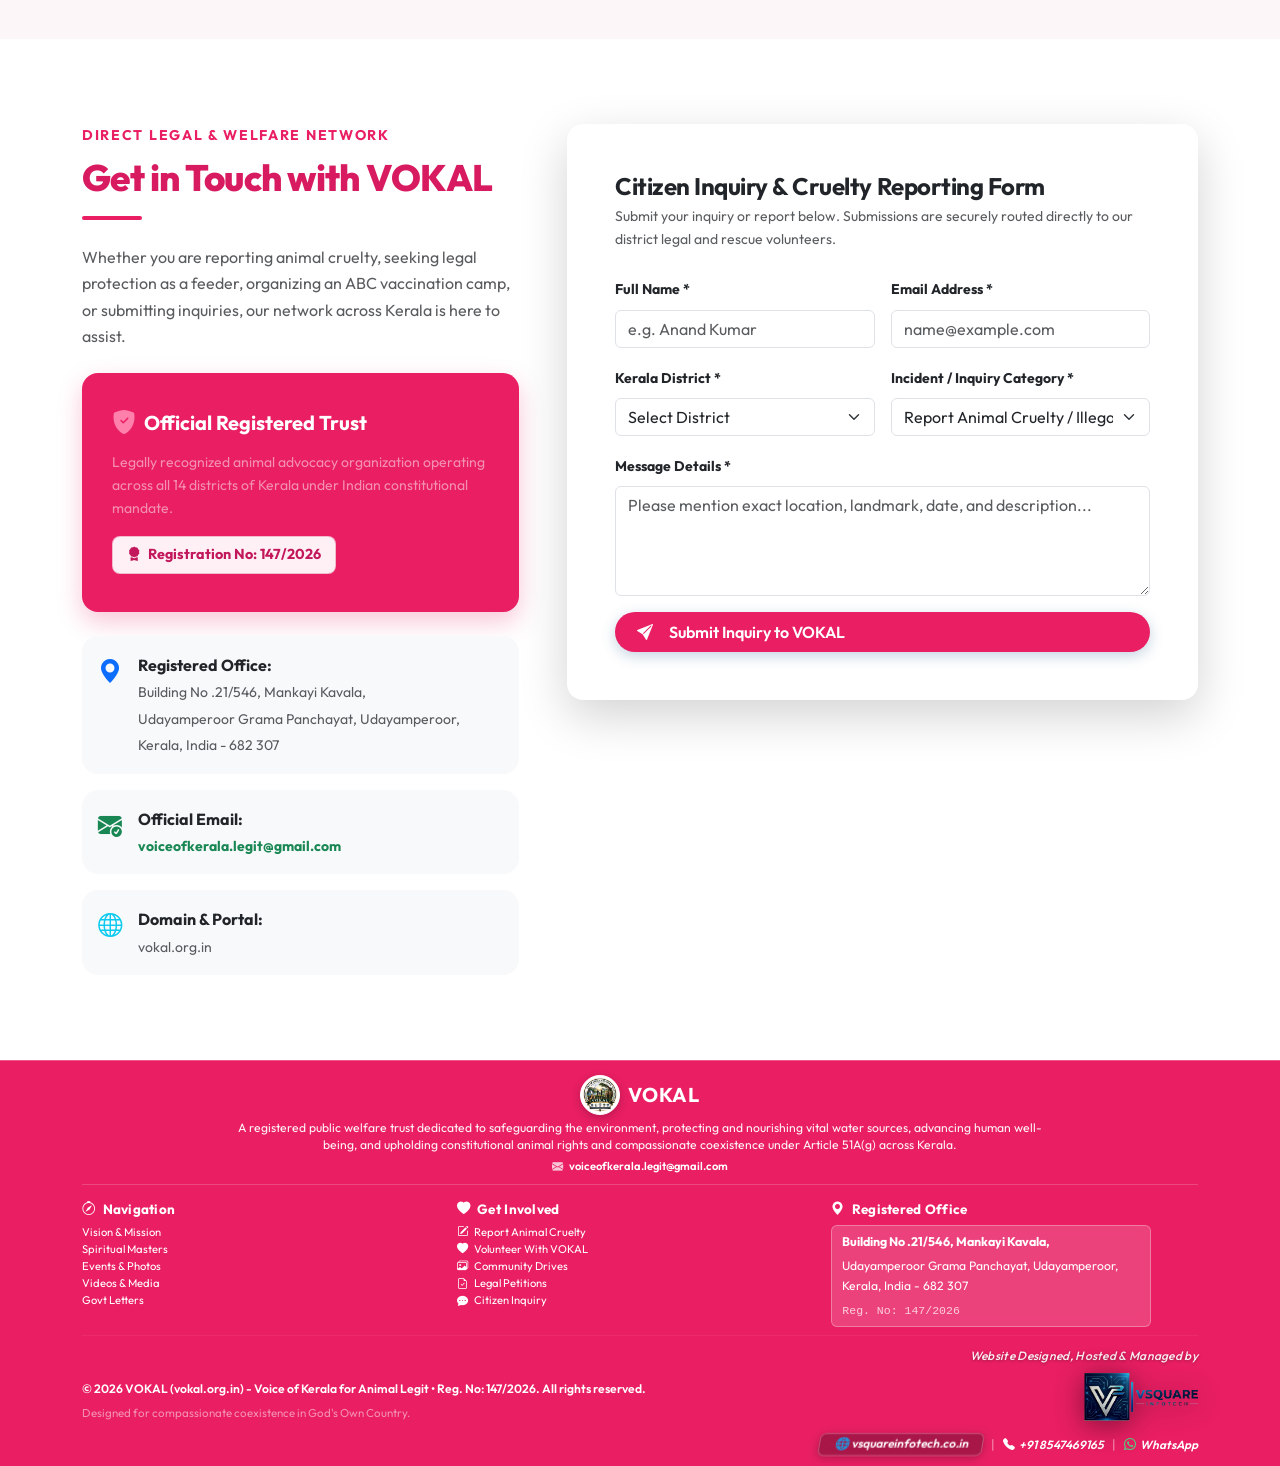
==== commit ed750c88: "Standardize spiritual master portraits to 1000x1000, crop white borders, and harmonize Amma slidesho" ====
--- a/index.html
+++ b/index.html
@@ -27,47 +27,7 @@
   <link rel="stylesheet" href="https://cdn.jsdelivr.net/npm/bootstrap-icons@1.11.3/font/bootstrap-icons.min.css">
 
   <!-- Custom CSS with Rose Pink & Lotus Theme -->
-  <link rel="stylesheet" href="css/style.css?v=8.7">
-
-  <!-- Stable Image Styling (No container breaking) -->
-  <style>
-    /* Default for all master carousel images: display fully without cutting layout */
-    #spiritualMastersCarousel .carousel-item img,
-    #spiritualMastersCarousel img {
-      display: block;
-      margin: 0 auto;
-      border: 0 !important;
-      outline: none !important;
-      max-height: 460px;
-      width: auto;
-      max-width: 100%;
-      object-fit: contain;
-    }
-
-    /* 1. Amma's 3rd Image: zoom past the outer khaki border cleanly */
-    #spiritualMastersCarousel img[src*="amma_4.jpg"] {
-      width: 100% !important;
-      max-width: 420px !important;
-      height: 440px !important;
-      object-fit: cover !important;
-      object-position: center 15% !important;
-      border-radius: 12px !important;
-    }
-
-    /* 2. Bhagwan Mahavira: scale slightly to push the white card border out */
-    #spiritualMastersCarousel img[src*="bhagwan_mahavira.jpg"] {
-      max-height: 450px !important;
-      object-fit: contain !important;
-      mix-blend-mode: multiply !important;
-    }
-
-    /* 3. Prophet Muhammad: blend and scale out white border cleanly */
-    #spiritualMastersCarousel img[src*="prophet_muhammad.jpg"] {
-      max-height: 450px !important;
-      object-fit: contain !important;
-      mix-blend-mode: multiply !important;
-    }
-  </style>
+  <link rel="stylesheet" href="css/style.css?v=8.8">
 </head>
 <body>
 
@@ -887,8 +847,8 @@
   <script src="https://cdn.jsdelivr.net/npm/bootstrap@5.3.3/dist/js/bootstrap.bundle.min.js"></script>
 
   <!-- VOKAL Scripts -->
-  <script src="js/data.js?v=8.3"></script>
-  <script src="js/storage.js?v=8.3"></script>
-  <script src="js/main.js?v=8.3"></script>
+  <script src="js/data.js?v=8.8"></script>
+  <script src="js/storage.js?v=8.8"></script>
+  <script src="js/main.js?v=8.8"></script>
 </body>
 </html>
--- a/css/style.css
+++ b/css/style.css
@@ -599,13 +599,18 @@
   border-radius: 20px;
   overflow: hidden;
   box-shadow: 0 15px 30px rgba(0, 0, 0, 0.15);
+  width: 100%;
+  max-width: 360px;
+  margin: 0 auto;
+  aspect-ratio: 1 / 1;
+  background: #fdf2f4;
 }
 
 .master-portrait-wrap img {
   width: 100%;
-  height: 420px;
+  height: 100%;
   object-fit: cover;
-  object-position: top center;
+  object-position: center center;
   display: block;
   transition: transform 0.6s ease, opacity 0.3s ease;
 }
@@ -1385,11 +1390,18 @@
   .master-slide-grid {
     gap: 16px;
   }
+  .master-portrait-wrap {
+    max-width: 320px;
+    border-radius: 16px;
+    margin: 0 auto;
+    aspect-ratio: 1 / 1;
+  }
   .master-portrait-wrap img {
-    height: 260px;
-    border-radius: 14px;
+    width: 100%;
+    height: 100%;
+    border-radius: 16px;
     object-fit: cover;
-    object-position: top center;
+    object-position: center center;
   }
   .master-floating-arrow {
     width: 34px;
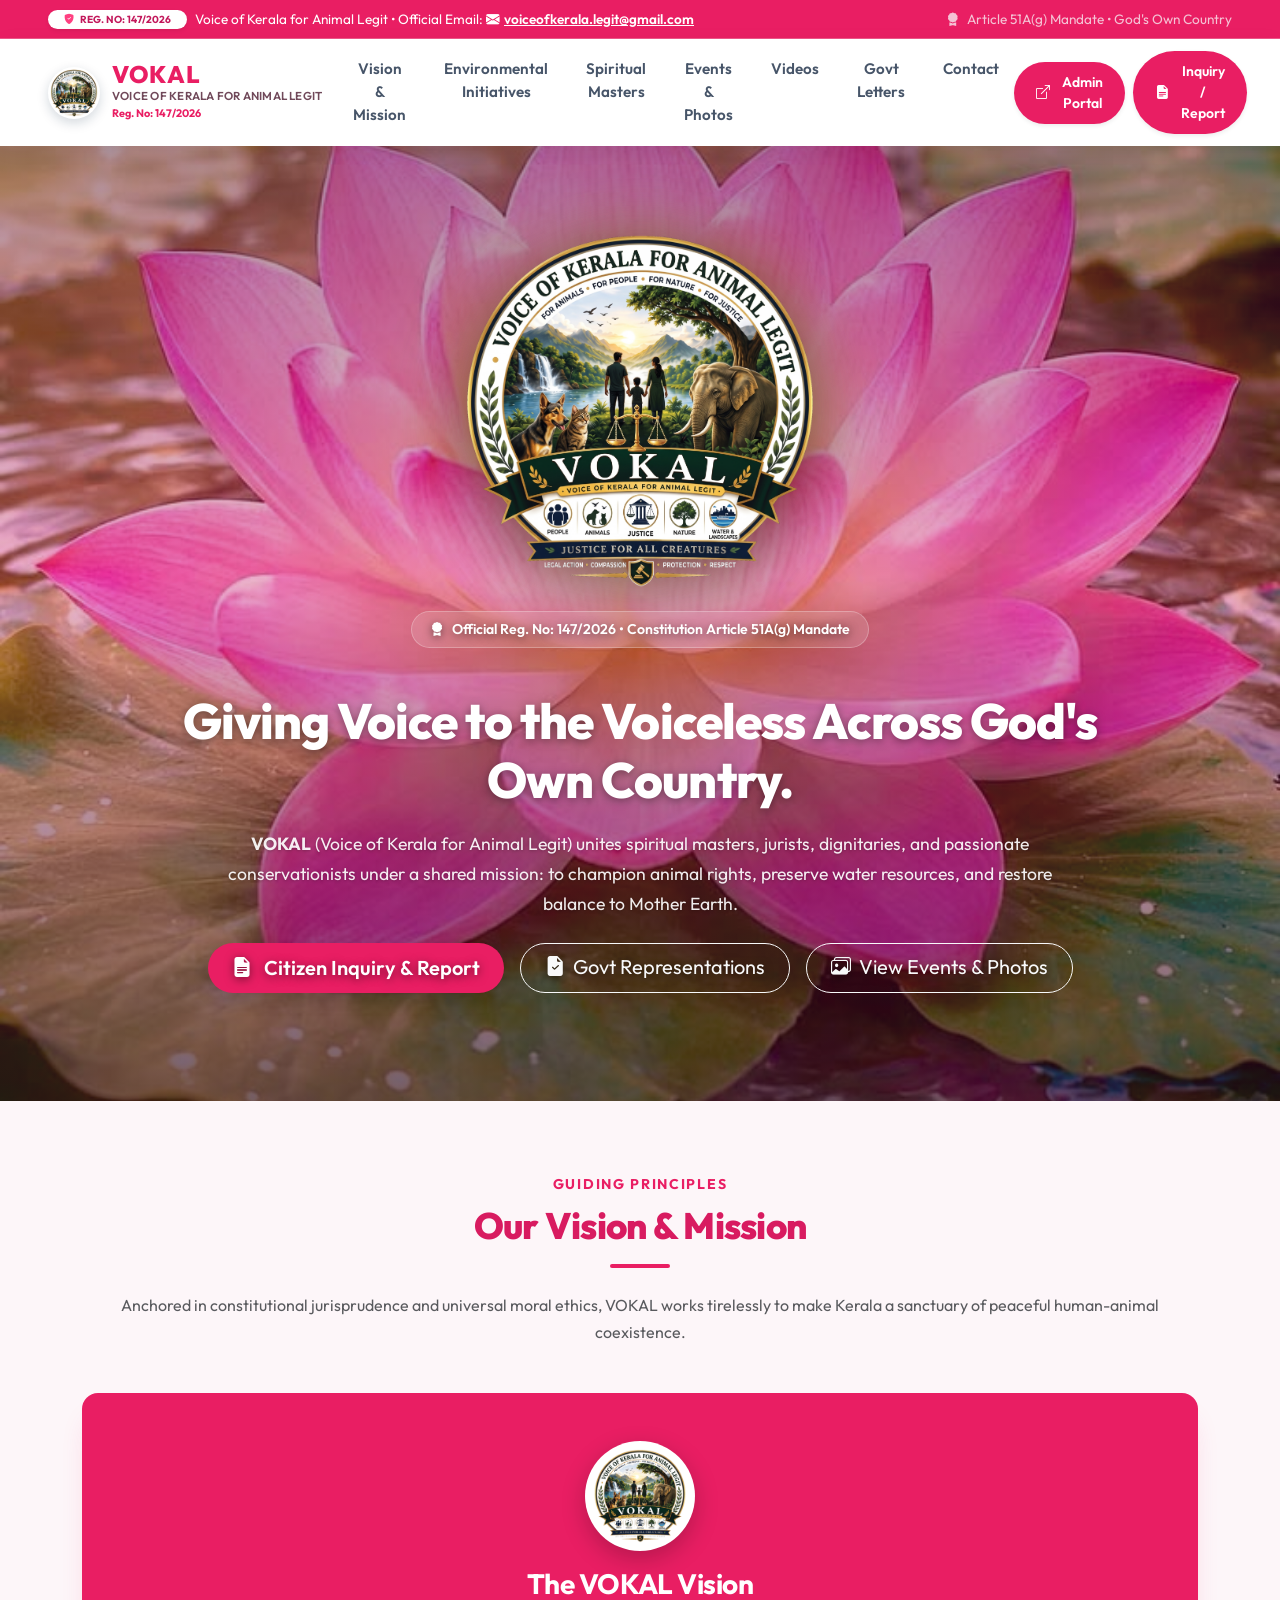
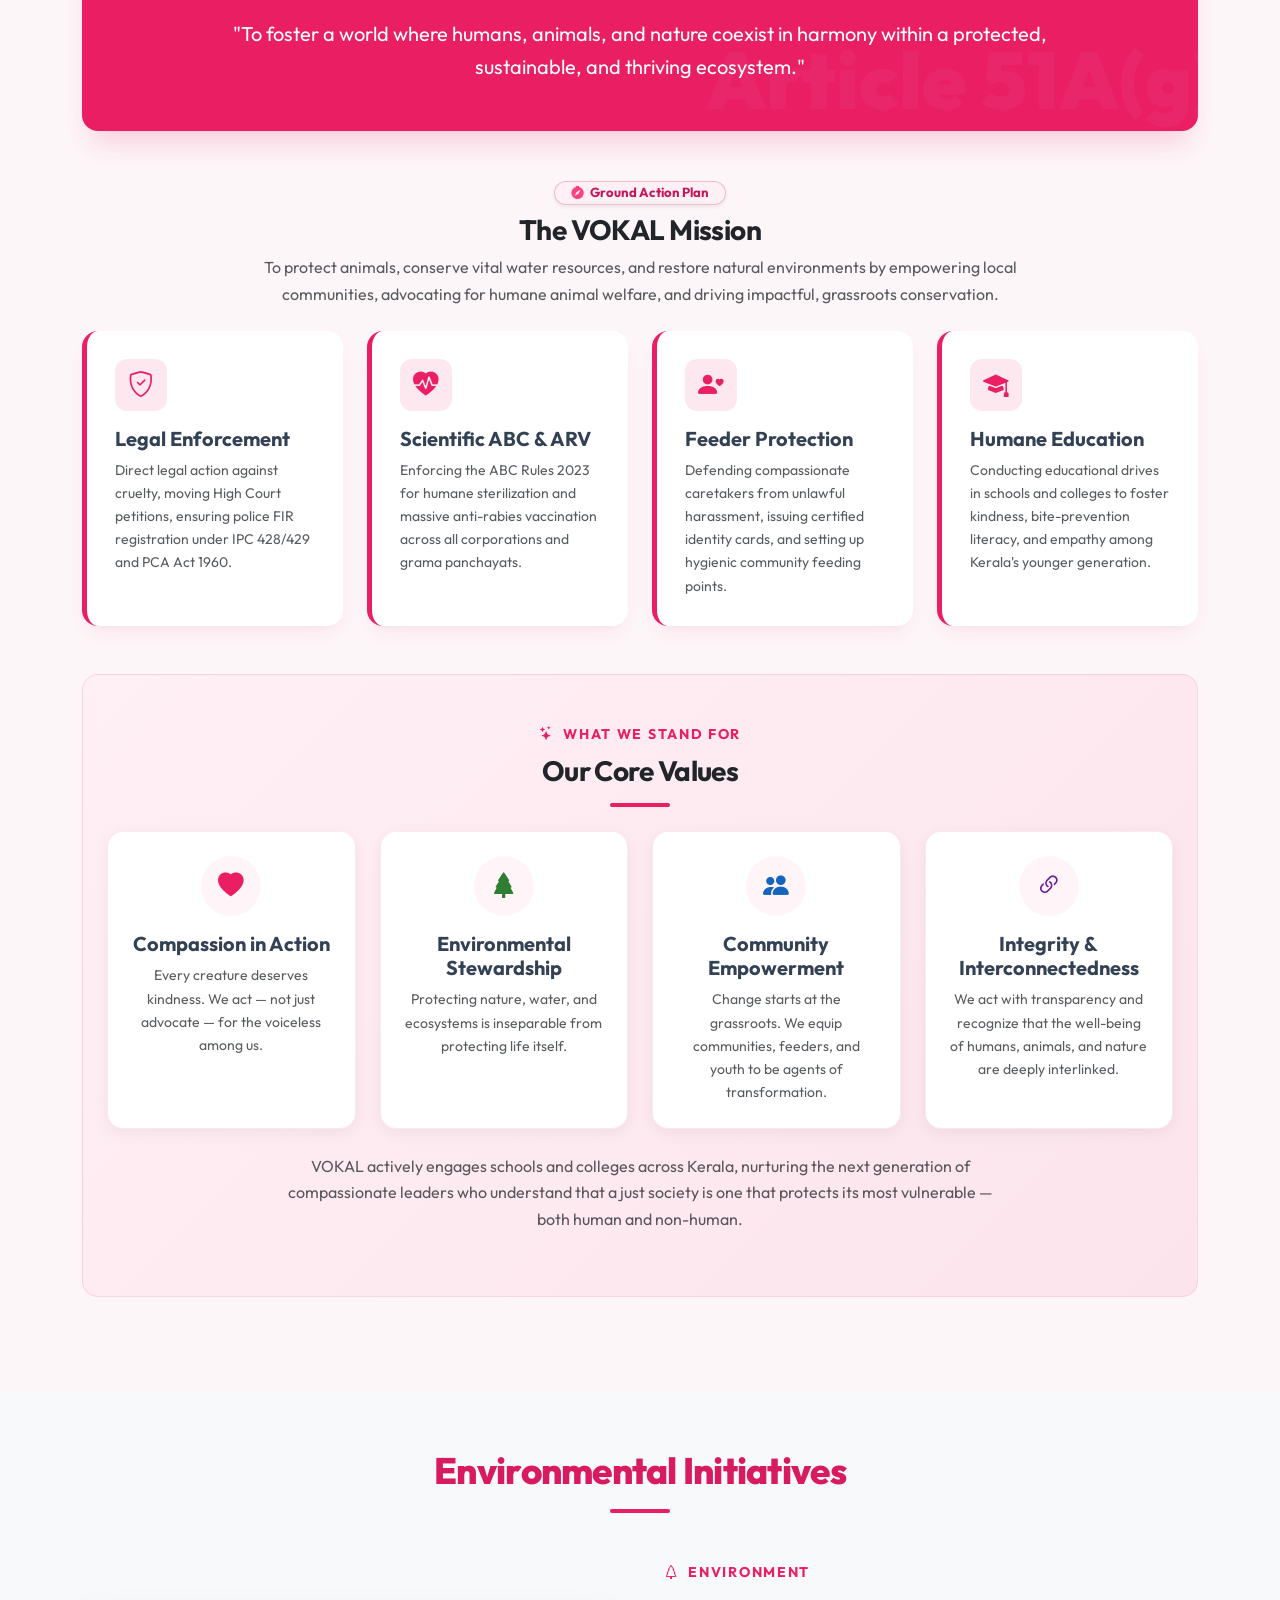
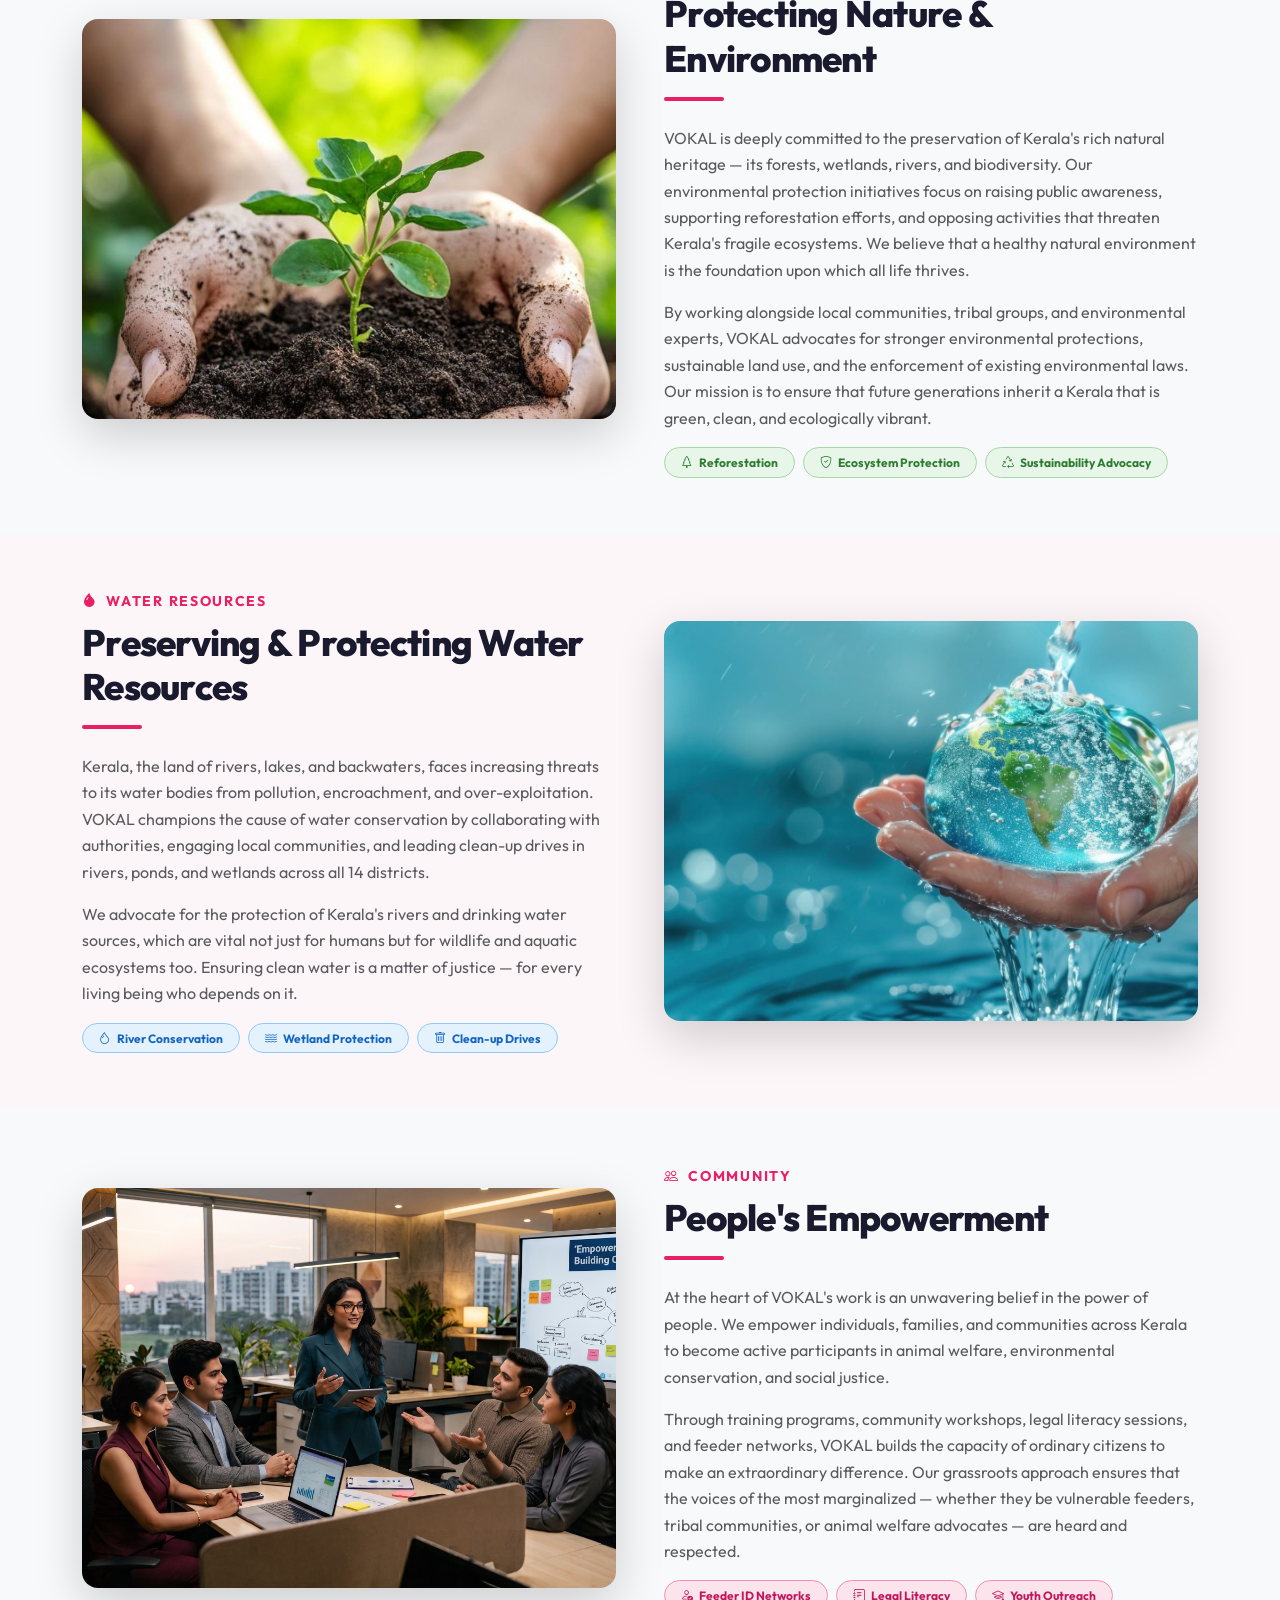
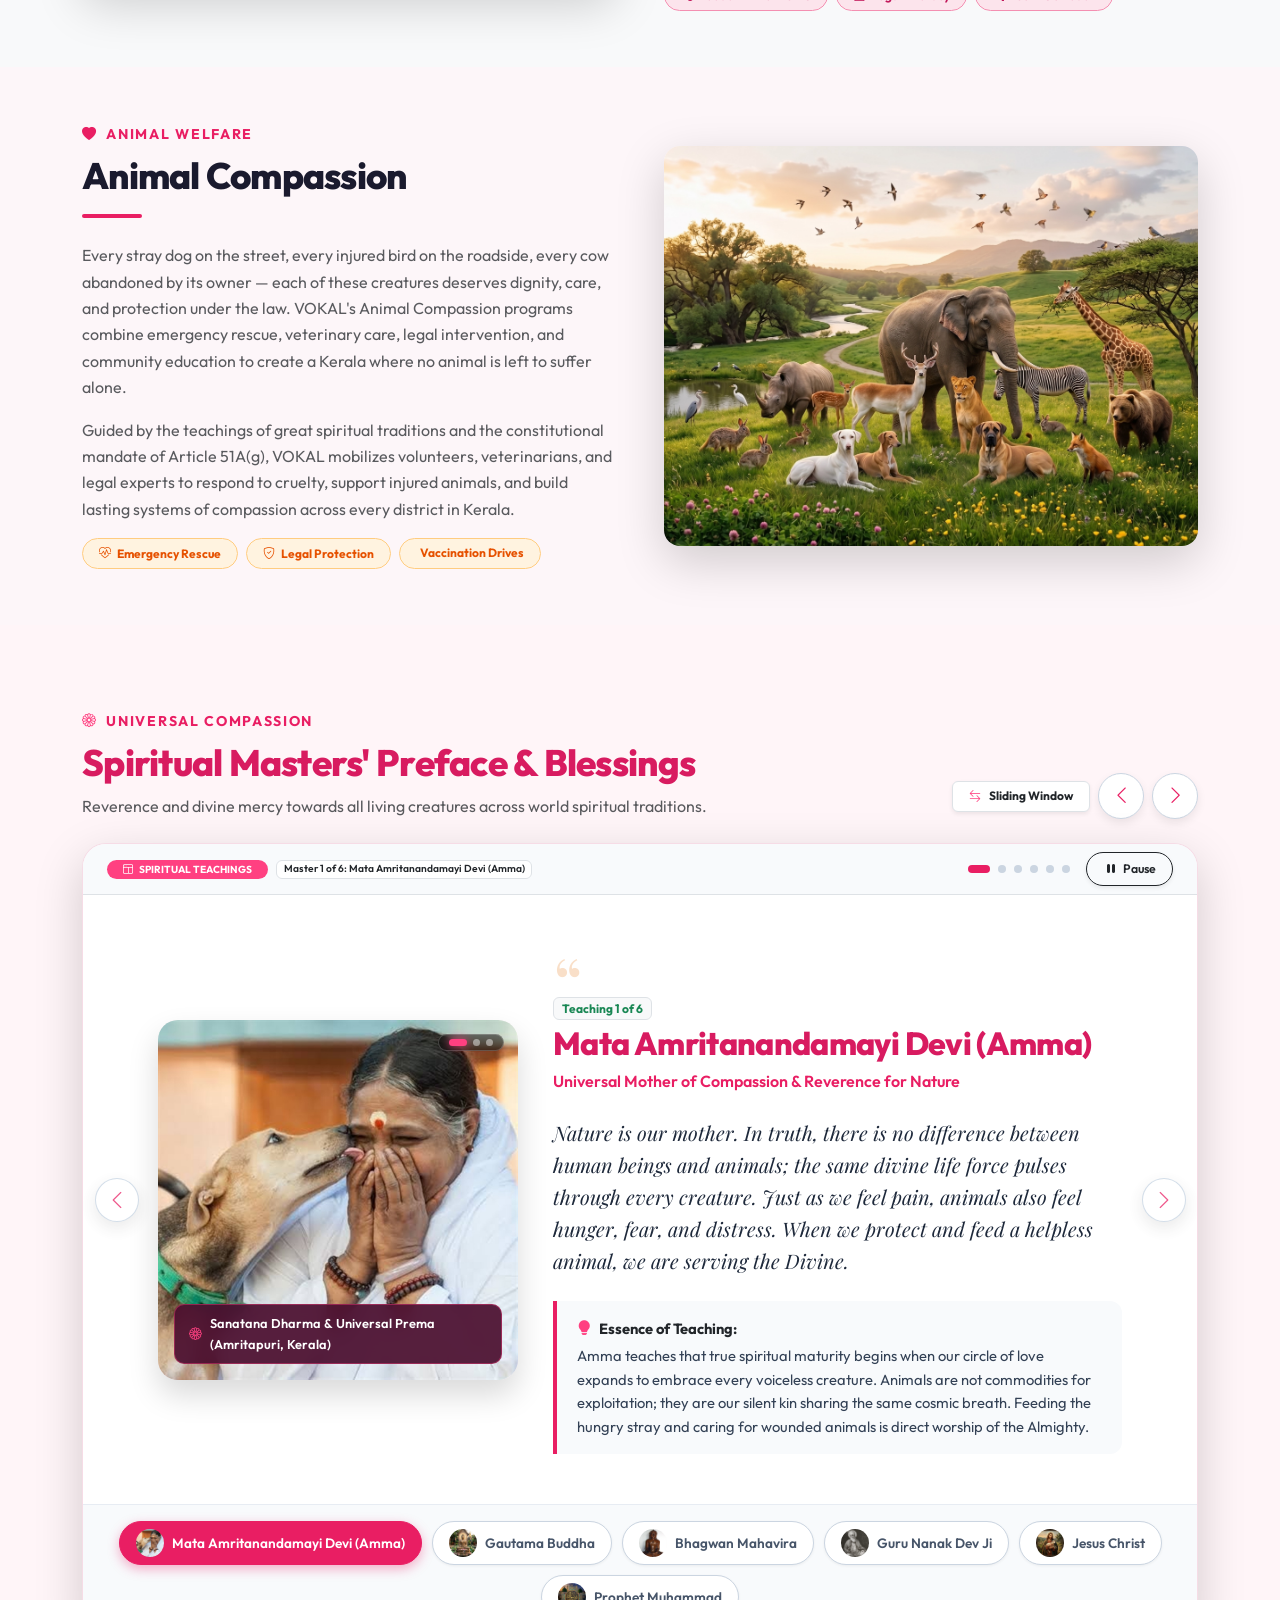
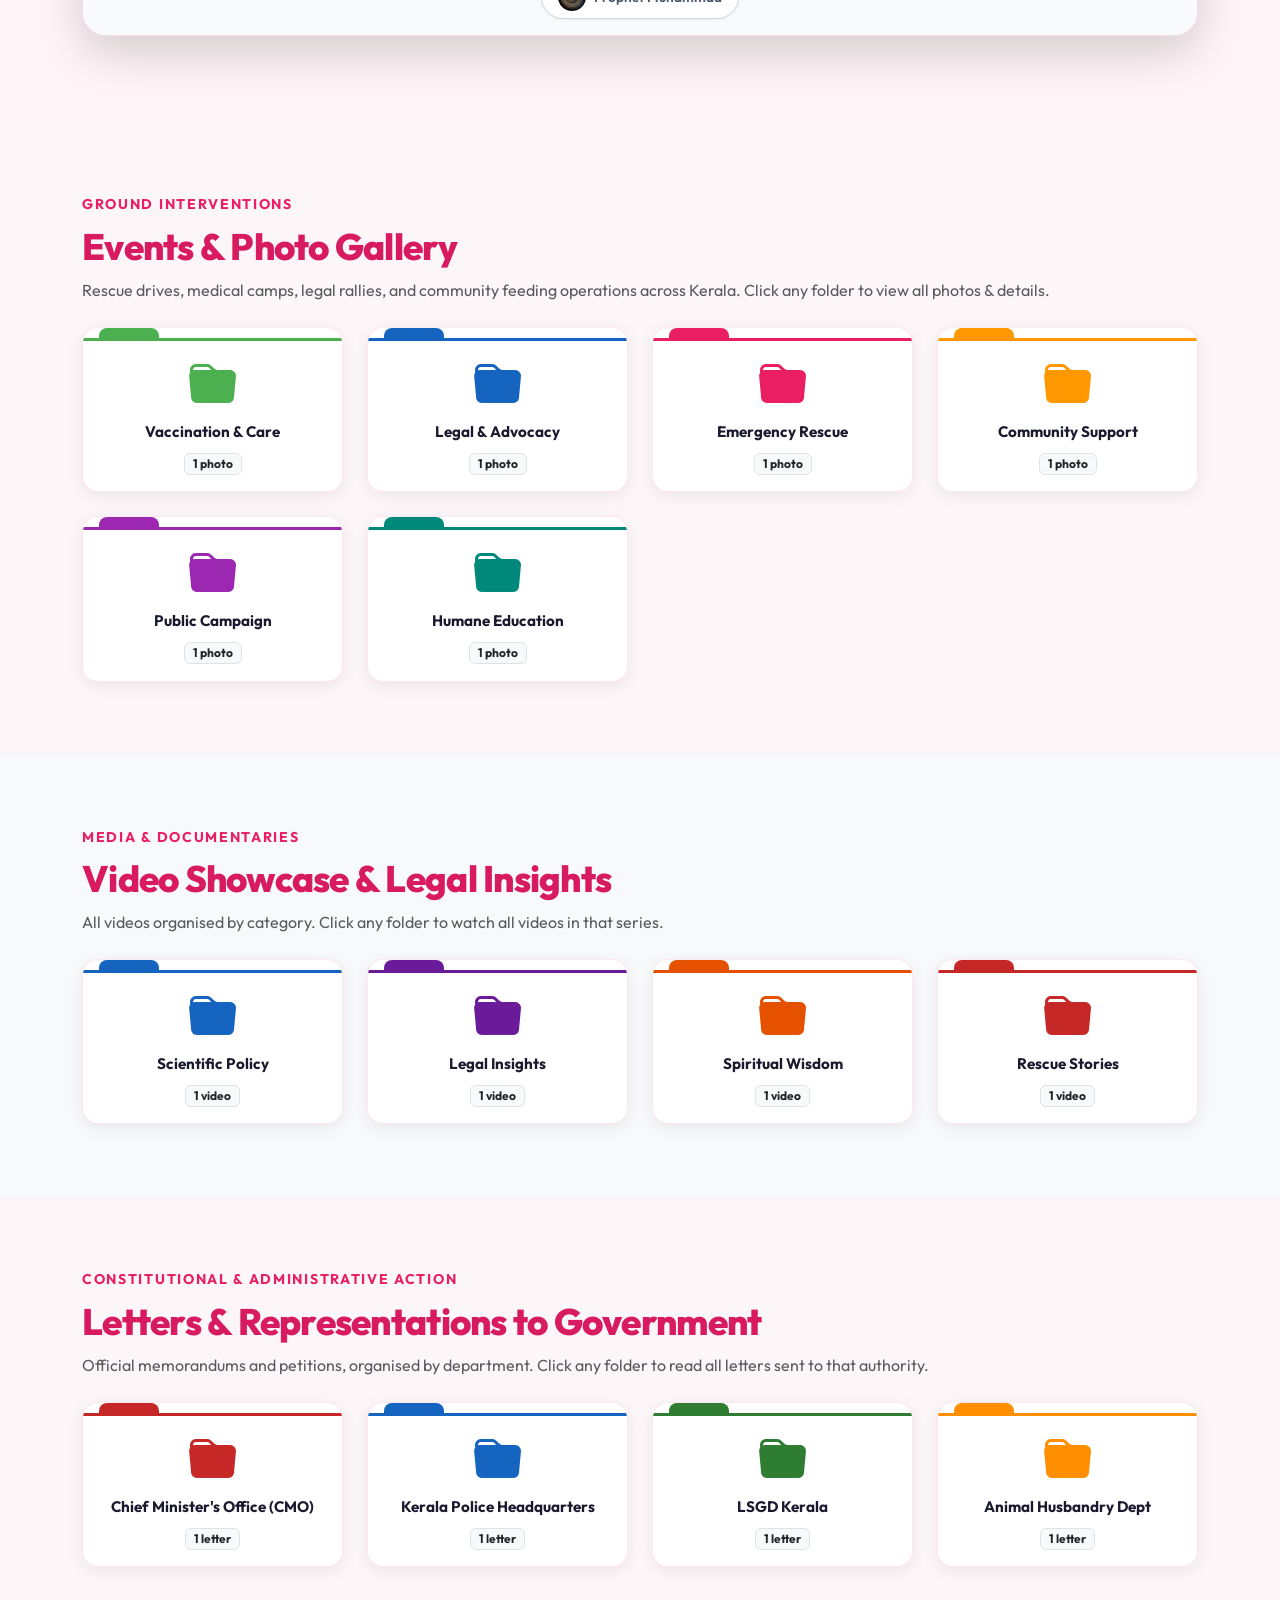
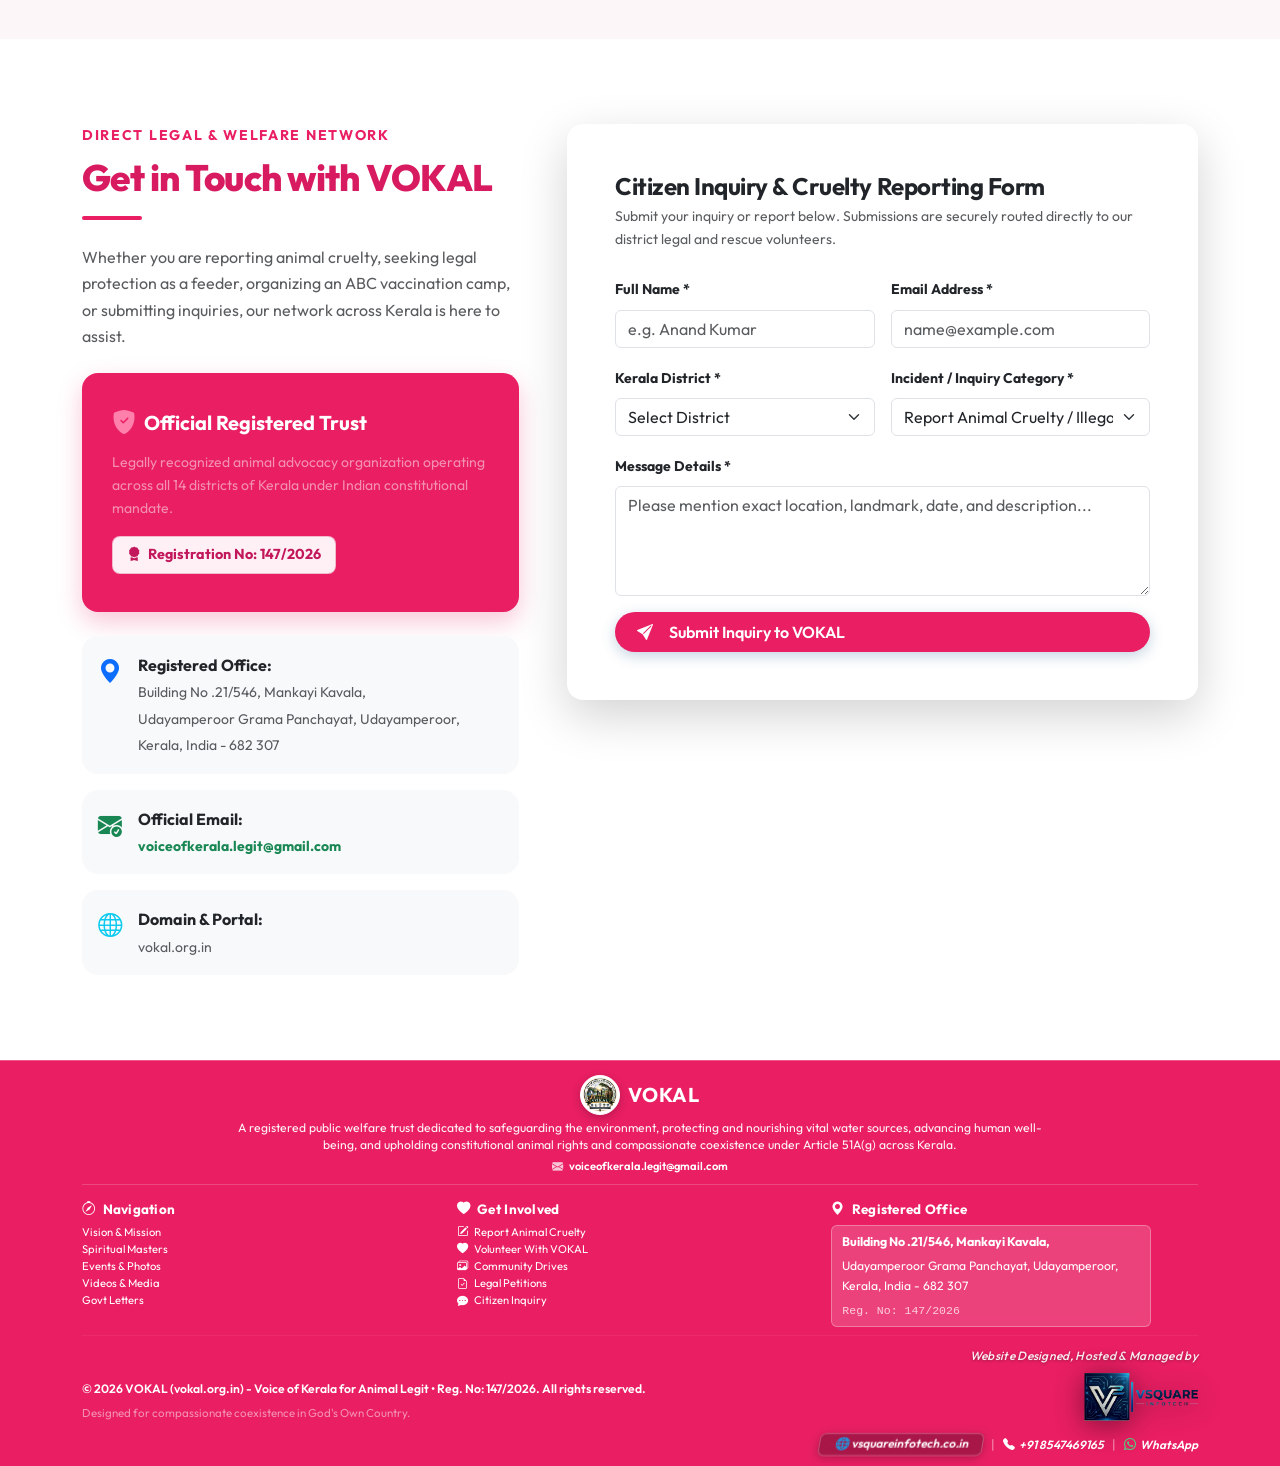
==== commit 0d2c38cc: "Recenter and frame amma_3.jpg to make rescue dog fully visible alongside Amma" ====
--- a/index.html
+++ b/index.html
@@ -847,7 +847,7 @@
   <script src="https://cdn.jsdelivr.net/npm/bootstrap@5.3.3/dist/js/bootstrap.bundle.min.js"></script>
 
   <!-- VOKAL Scripts -->
-  <script src="js/data.js?v=8.8"></script>
+  <script src="js/data.js?v=8.9"></script>
   <script src="js/storage.js?v=8.8"></script>
   <script src="js/main.js?v=8.8"></script>
 </body>
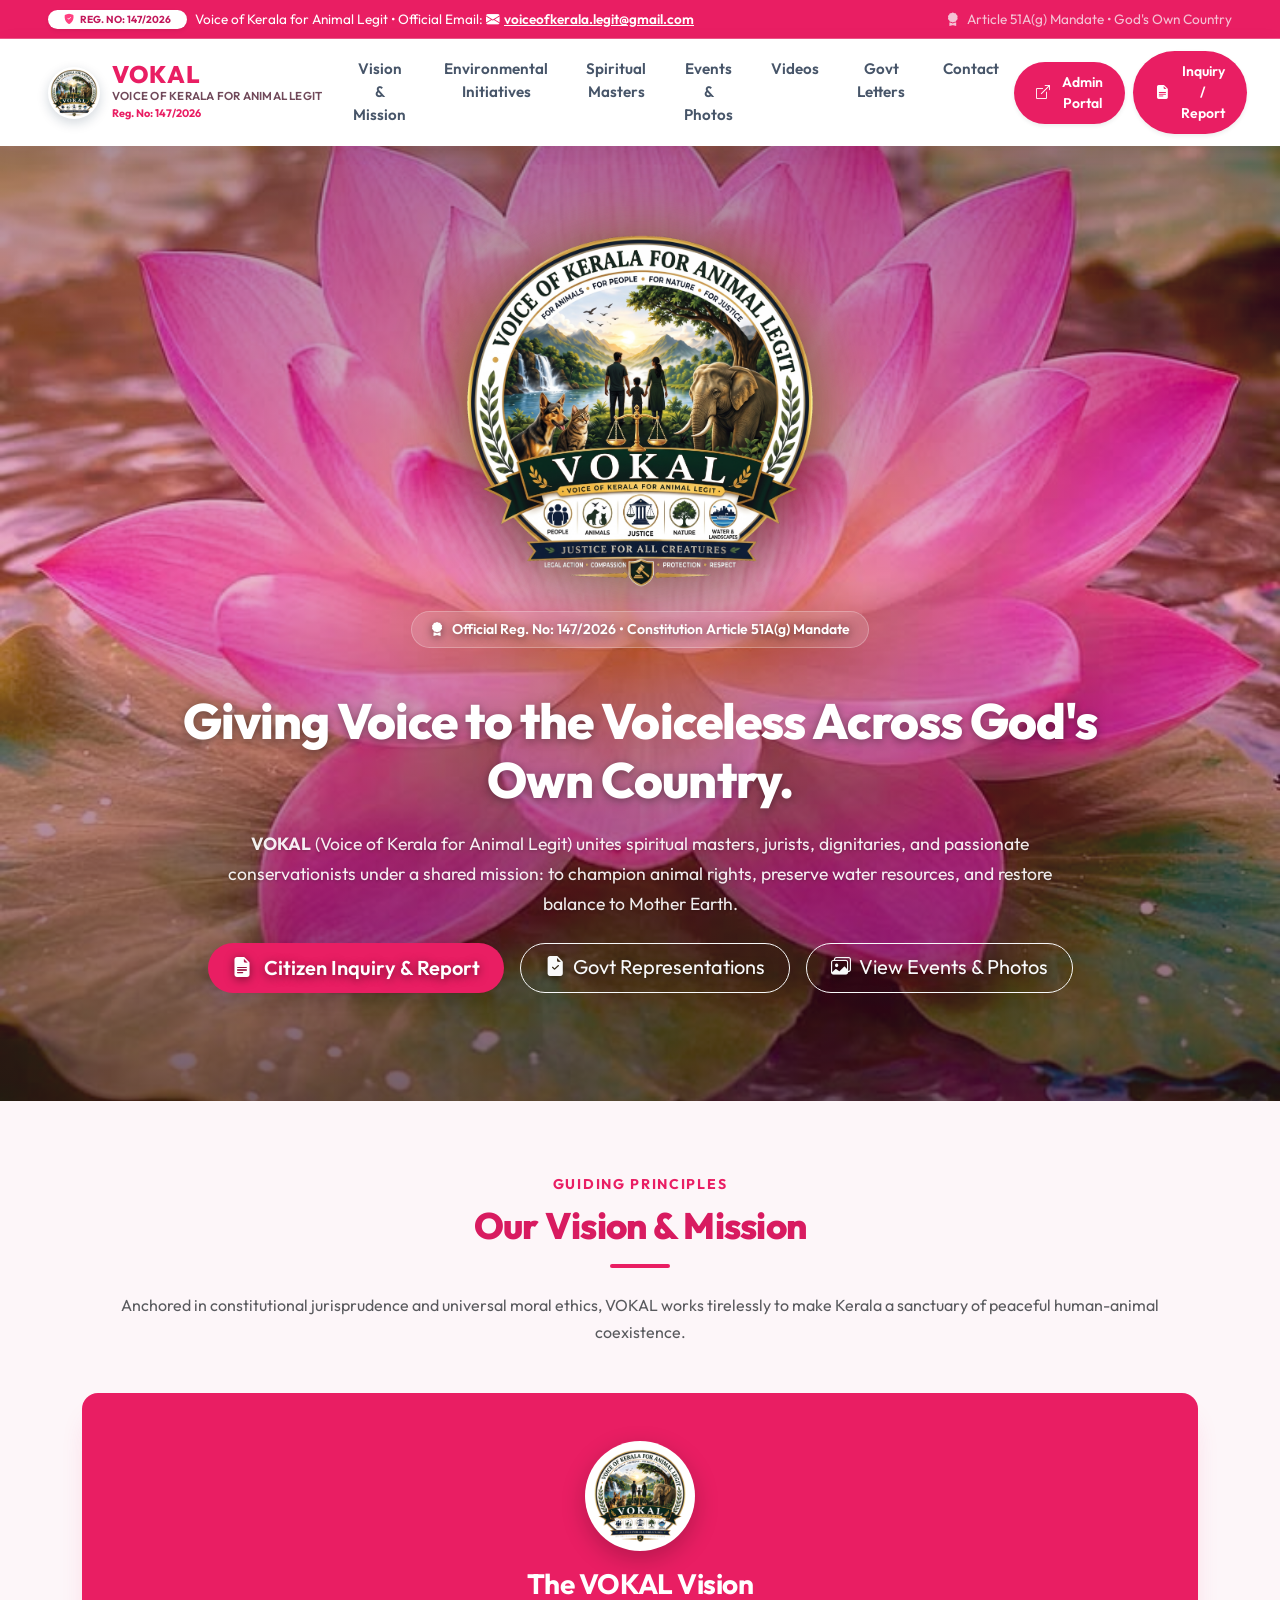
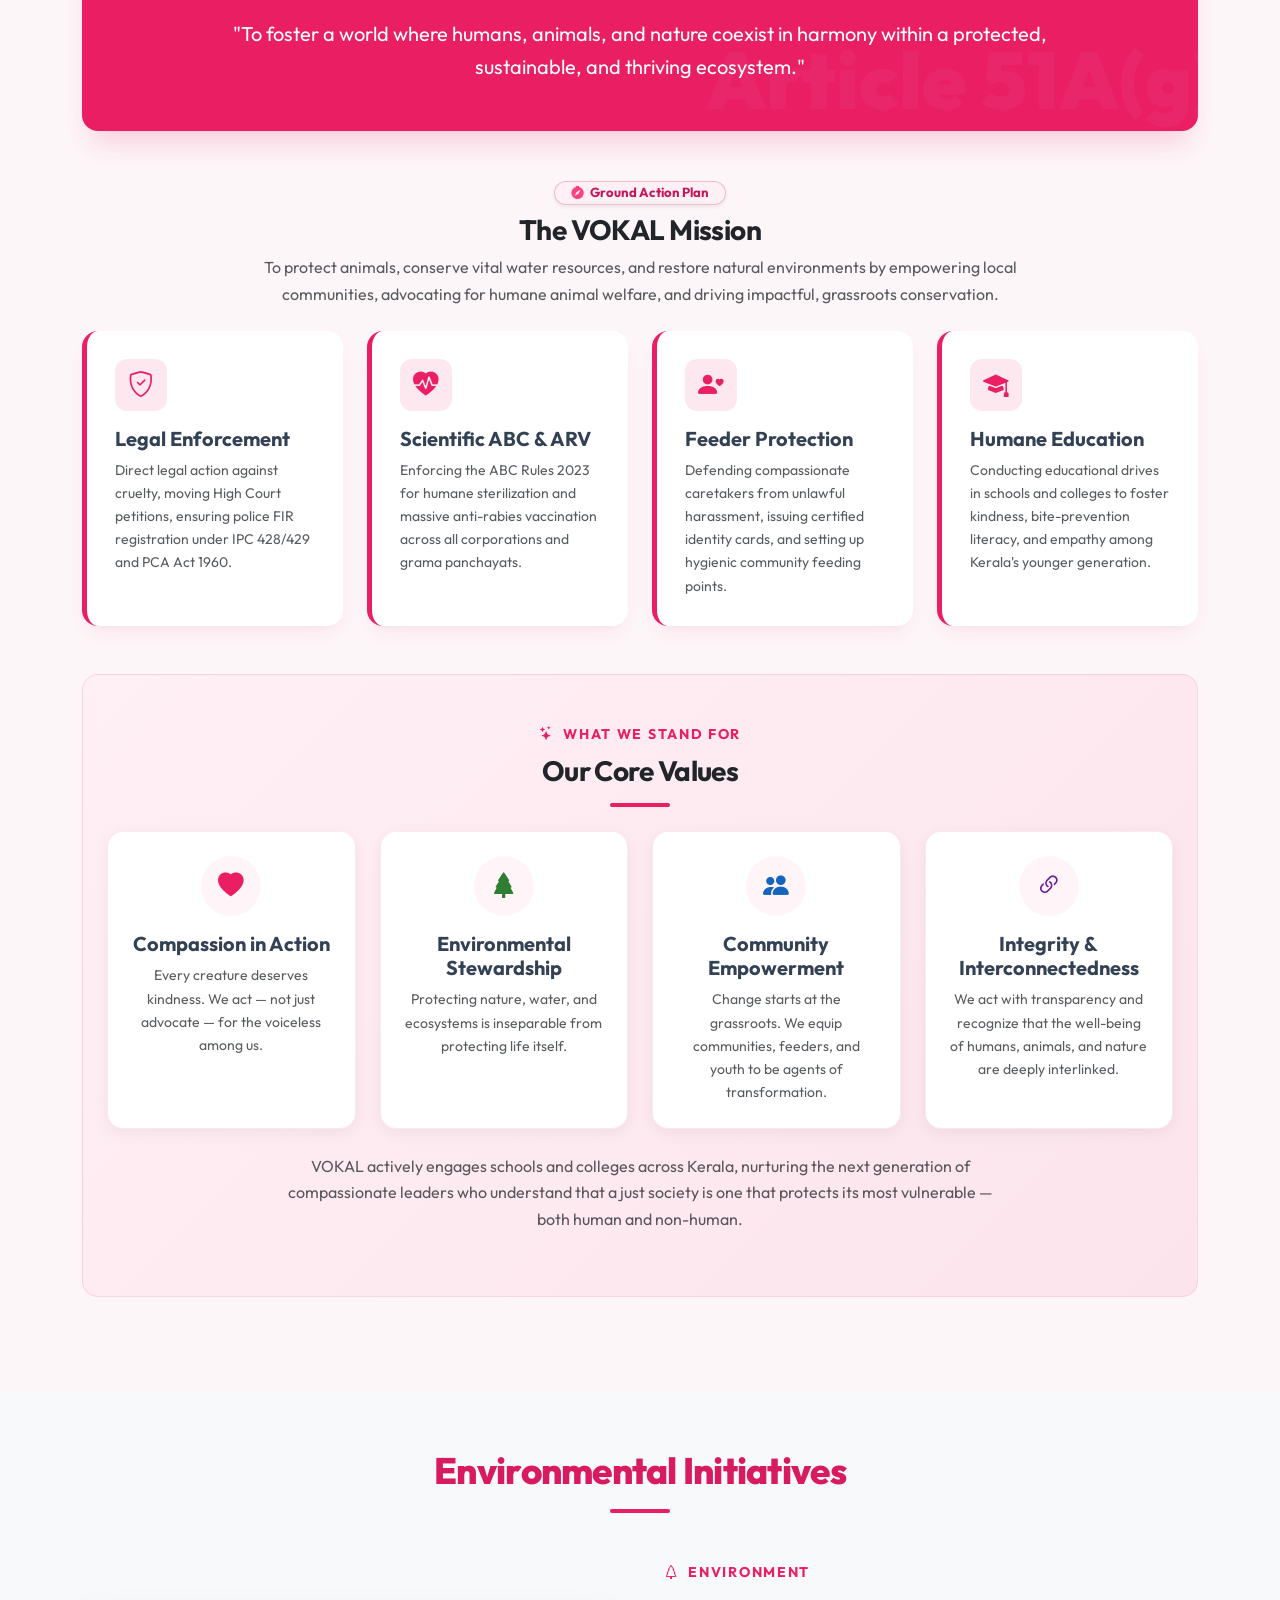
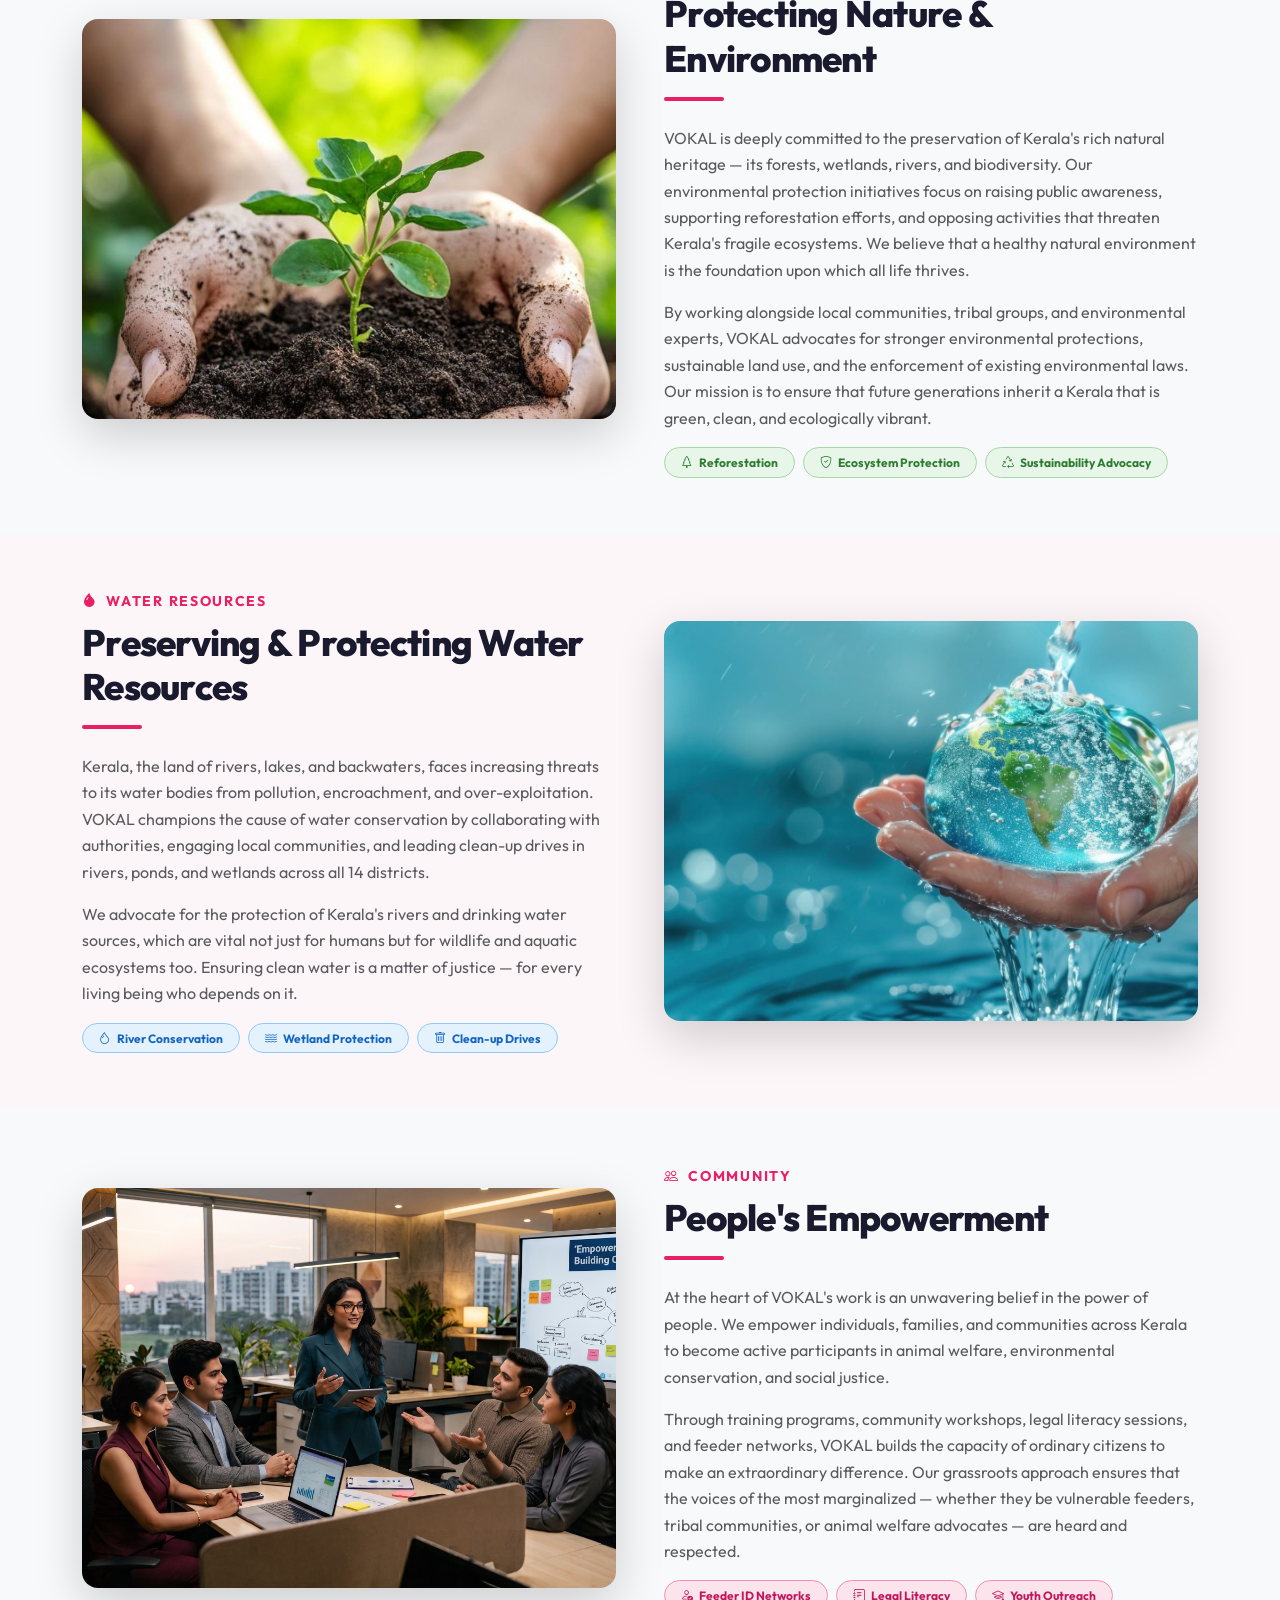
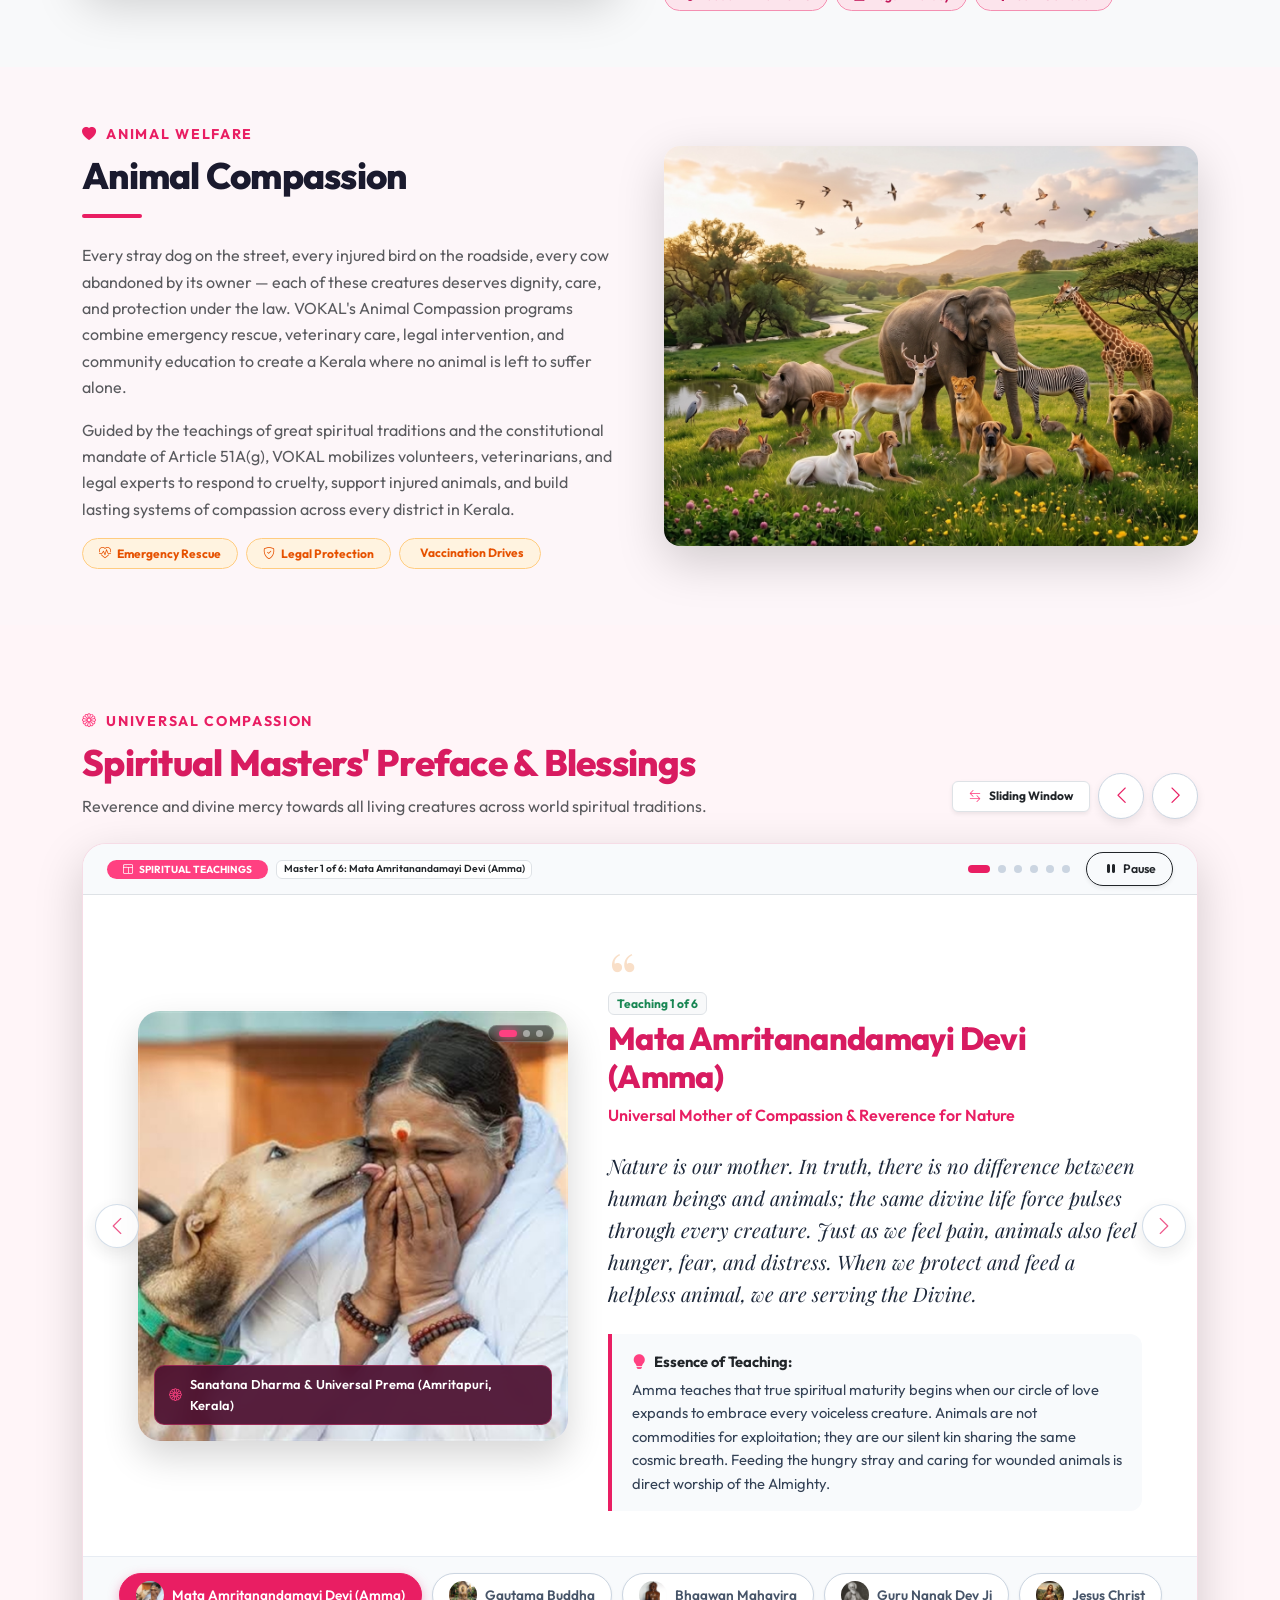
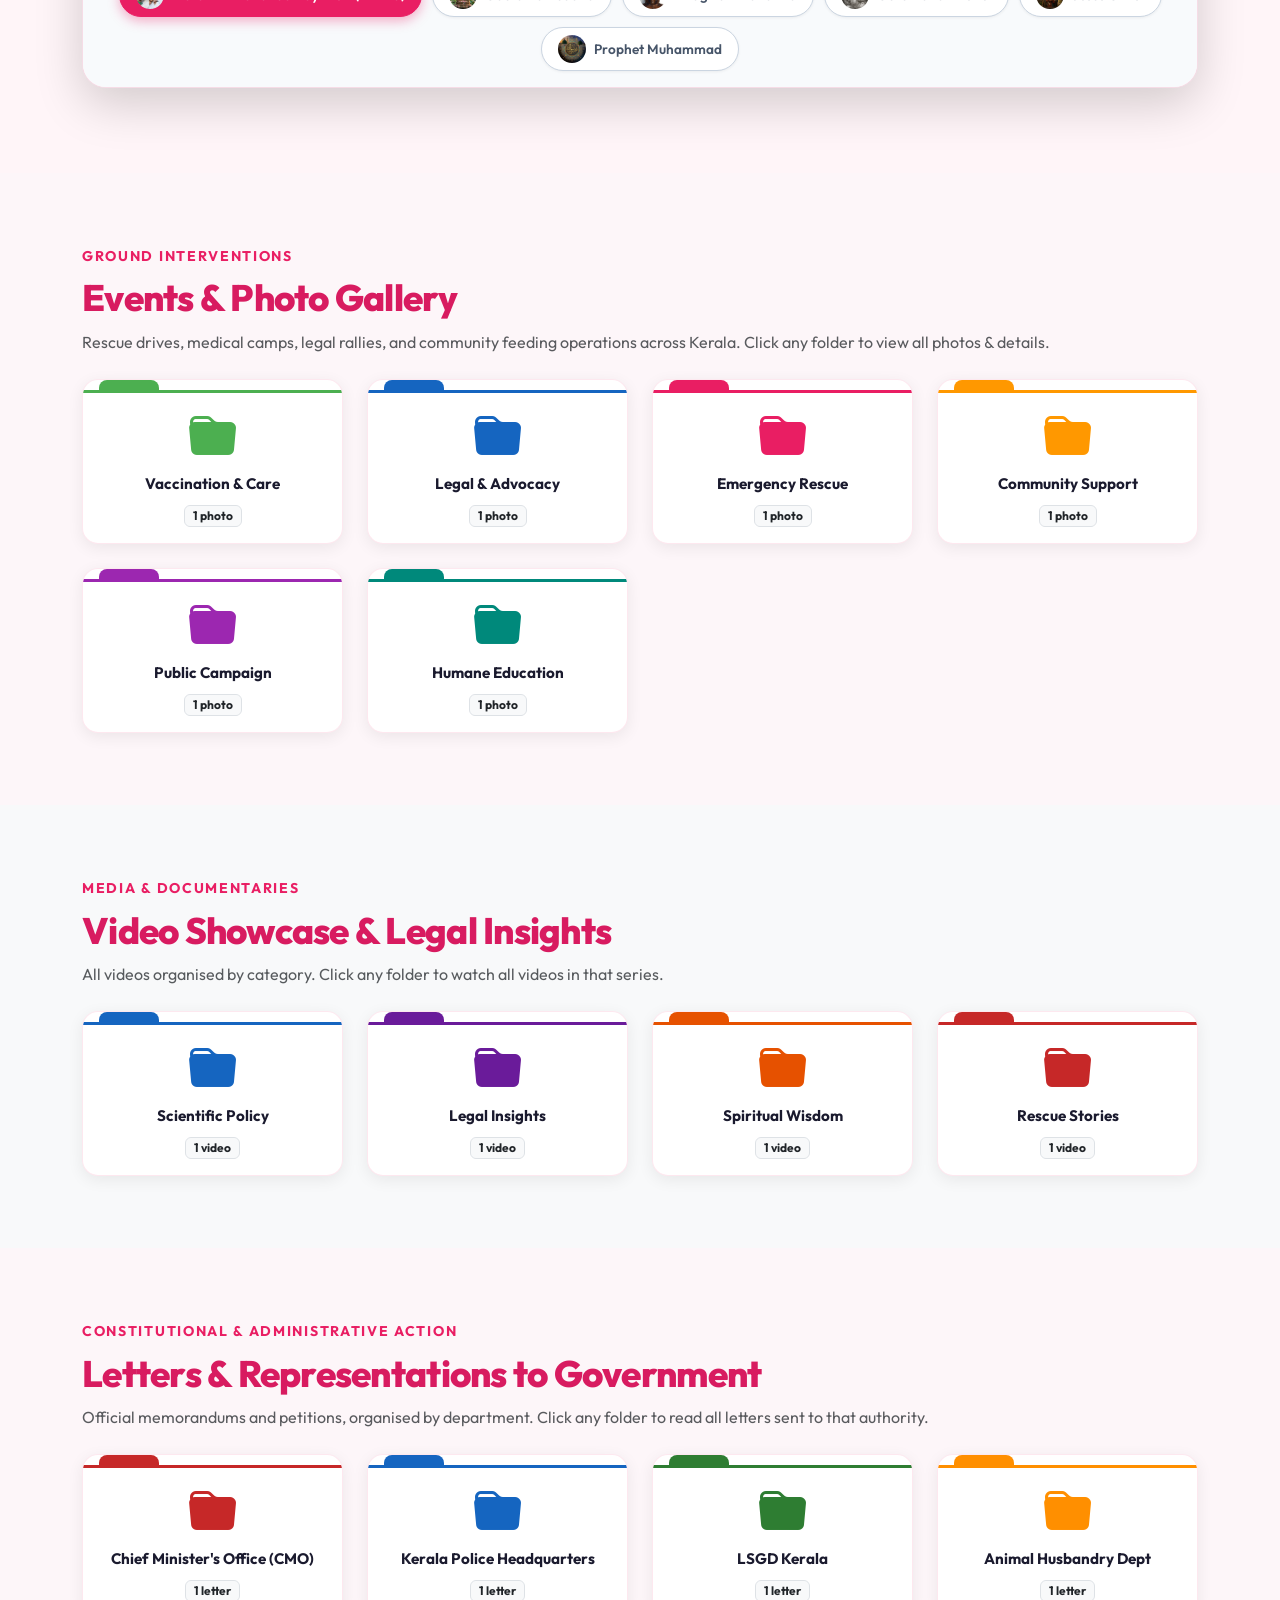
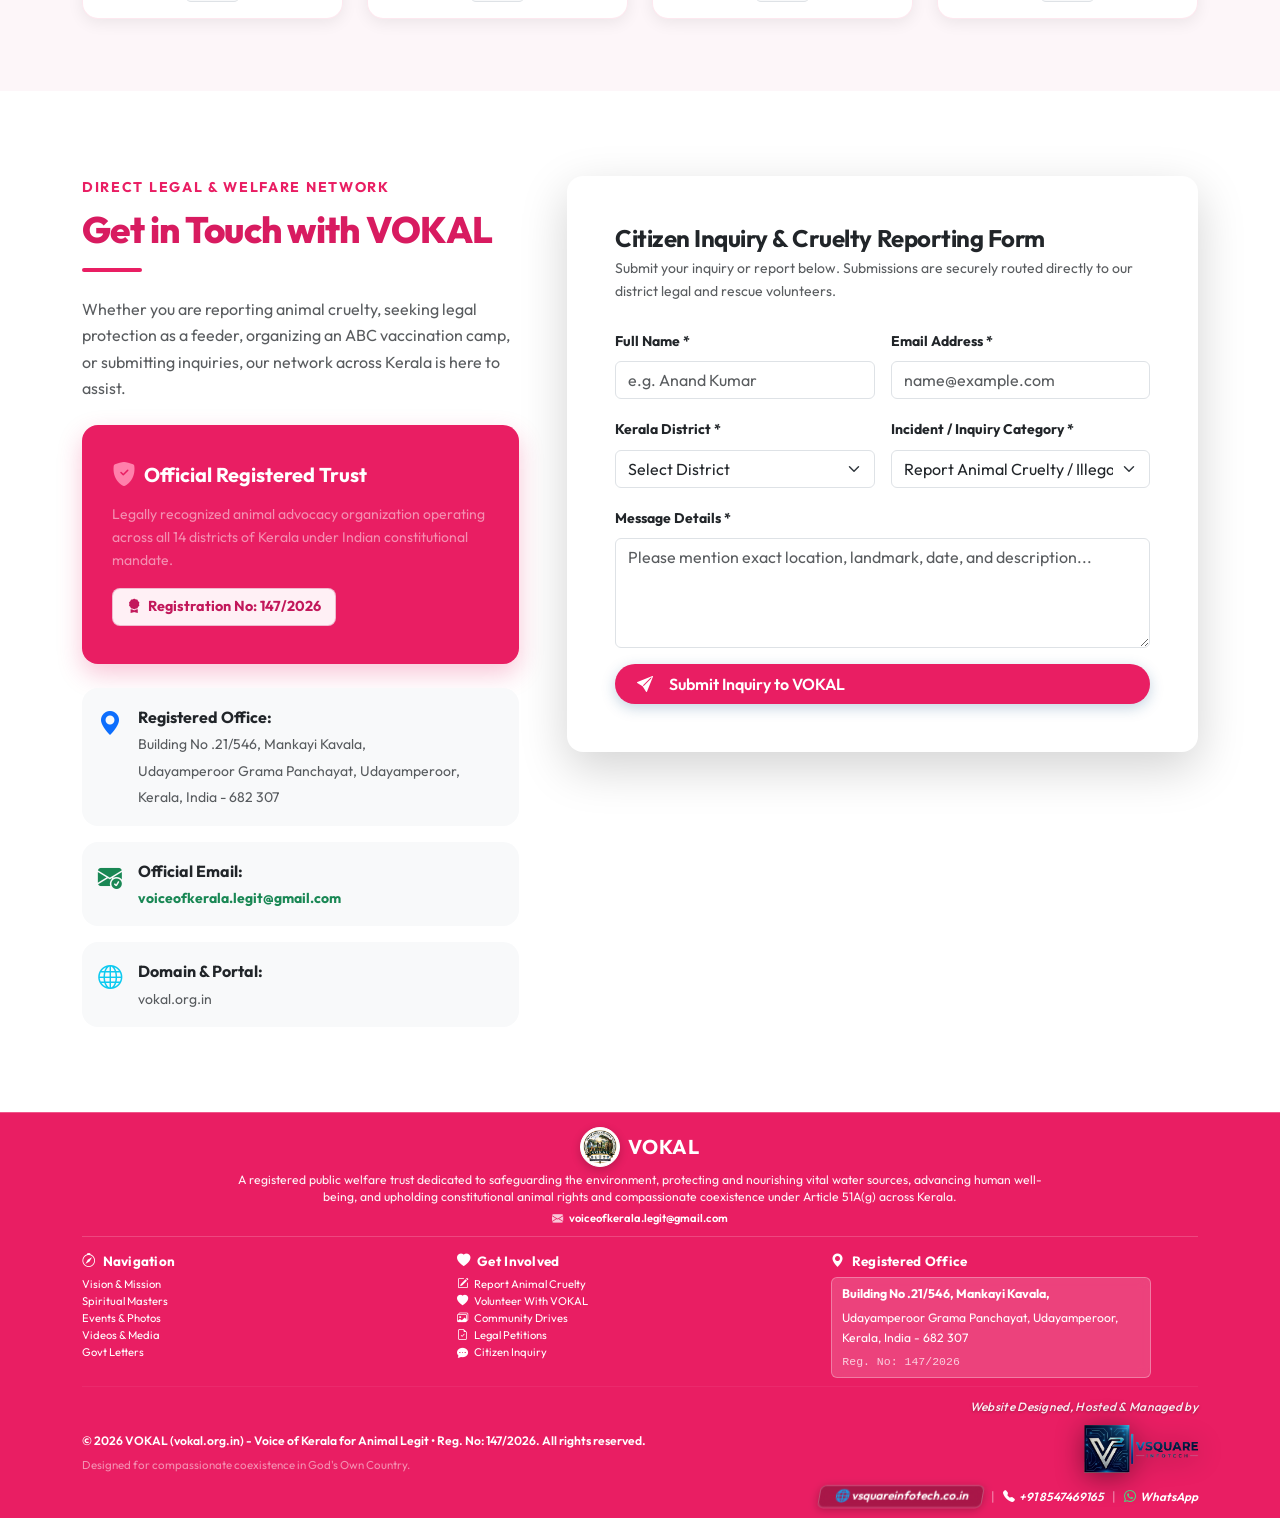
==== commit 91874c89: "Enlarge spiritual masters portrait dimensions across desktop (430px) and mobile (380px)" ====
--- a/index.html
+++ b/index.html
@@ -27,7 +27,7 @@
   <link rel="stylesheet" href="https://cdn.jsdelivr.net/npm/bootstrap-icons@1.11.3/font/bootstrap-icons.min.css">
 
   <!-- Custom CSS with Rose Pink & Lotus Theme -->
-  <link rel="stylesheet" href="css/style.css?v=8.8">
+  <link rel="stylesheet" href="css/style.css?v=8.9">
 </head>
 <body>
 
--- a/css/style.css
+++ b/css/style.css
@@ -577,7 +577,7 @@
 
 @media (min-width: 992px) {
   .masters-carousel .carousel-item {
-    padding: 50px 75px;
+    padding: 45px 55px;
   }
 }
 
@@ -590,17 +590,18 @@
 
 @media (min-width: 992px) {
   .master-slide-grid {
-    grid-template-columns: 360px 1fr;
+    grid-template-columns: 430px 1fr;
+    gap: 40px;
   }
 }
 
 .master-portrait-wrap {
   position: relative;
-  border-radius: 20px;
+  border-radius: 22px;
   overflow: hidden;
-  box-shadow: 0 15px 30px rgba(0, 0, 0, 0.15);
+  box-shadow: 0 16px 36px rgba(0, 0, 0, 0.16);
   width: 100%;
-  max-width: 360px;
+  max-width: 430px;
   margin: 0 auto;
   aspect-ratio: 1 / 1;
   background: #fdf2f4;
@@ -1391,15 +1392,16 @@
     gap: 16px;
   }
   .master-portrait-wrap {
-    max-width: 320px;
-    border-radius: 16px;
+    width: 100%;
+    max-width: 380px;
+    border-radius: 18px;
     margin: 0 auto;
     aspect-ratio: 1 / 1;
   }
   .master-portrait-wrap img {
     width: 100%;
     height: 100%;
-    border-radius: 16px;
+    border-radius: 18px;
     object-fit: cover;
     object-position: center center;
   }
